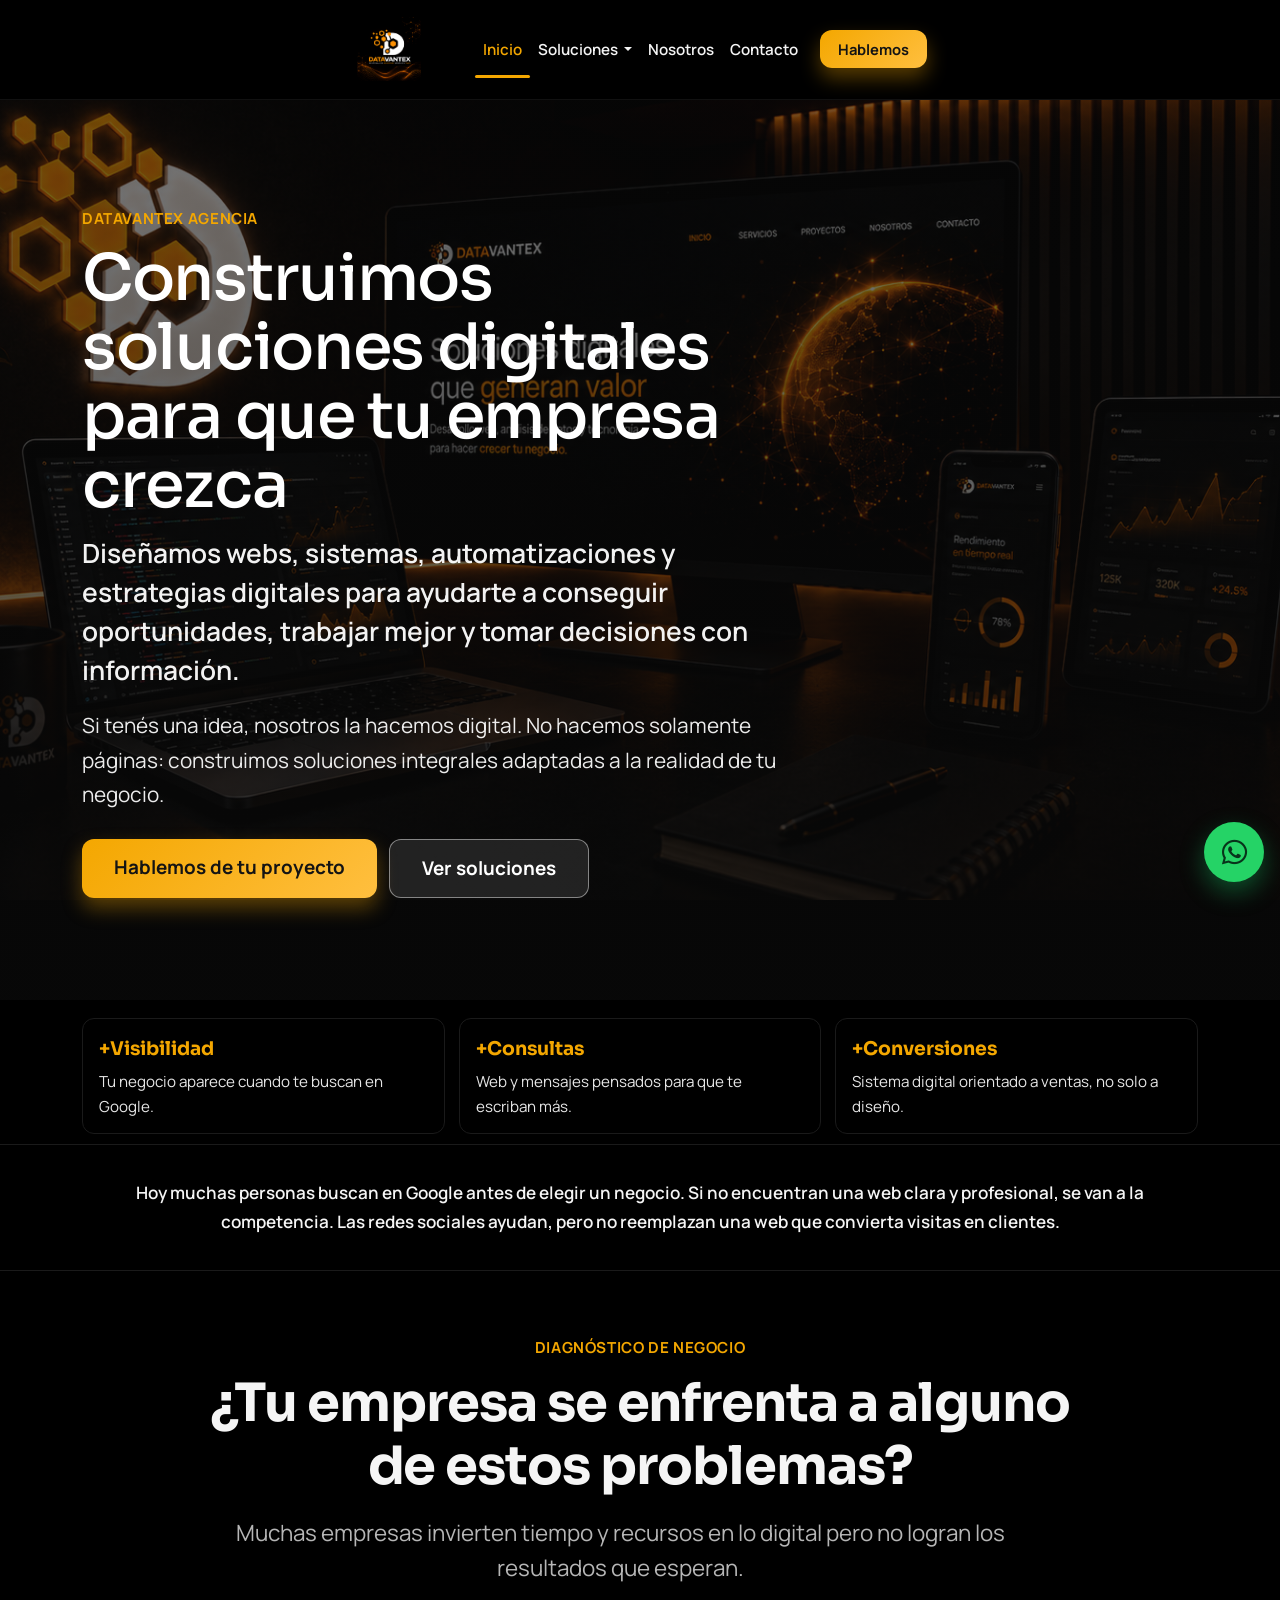
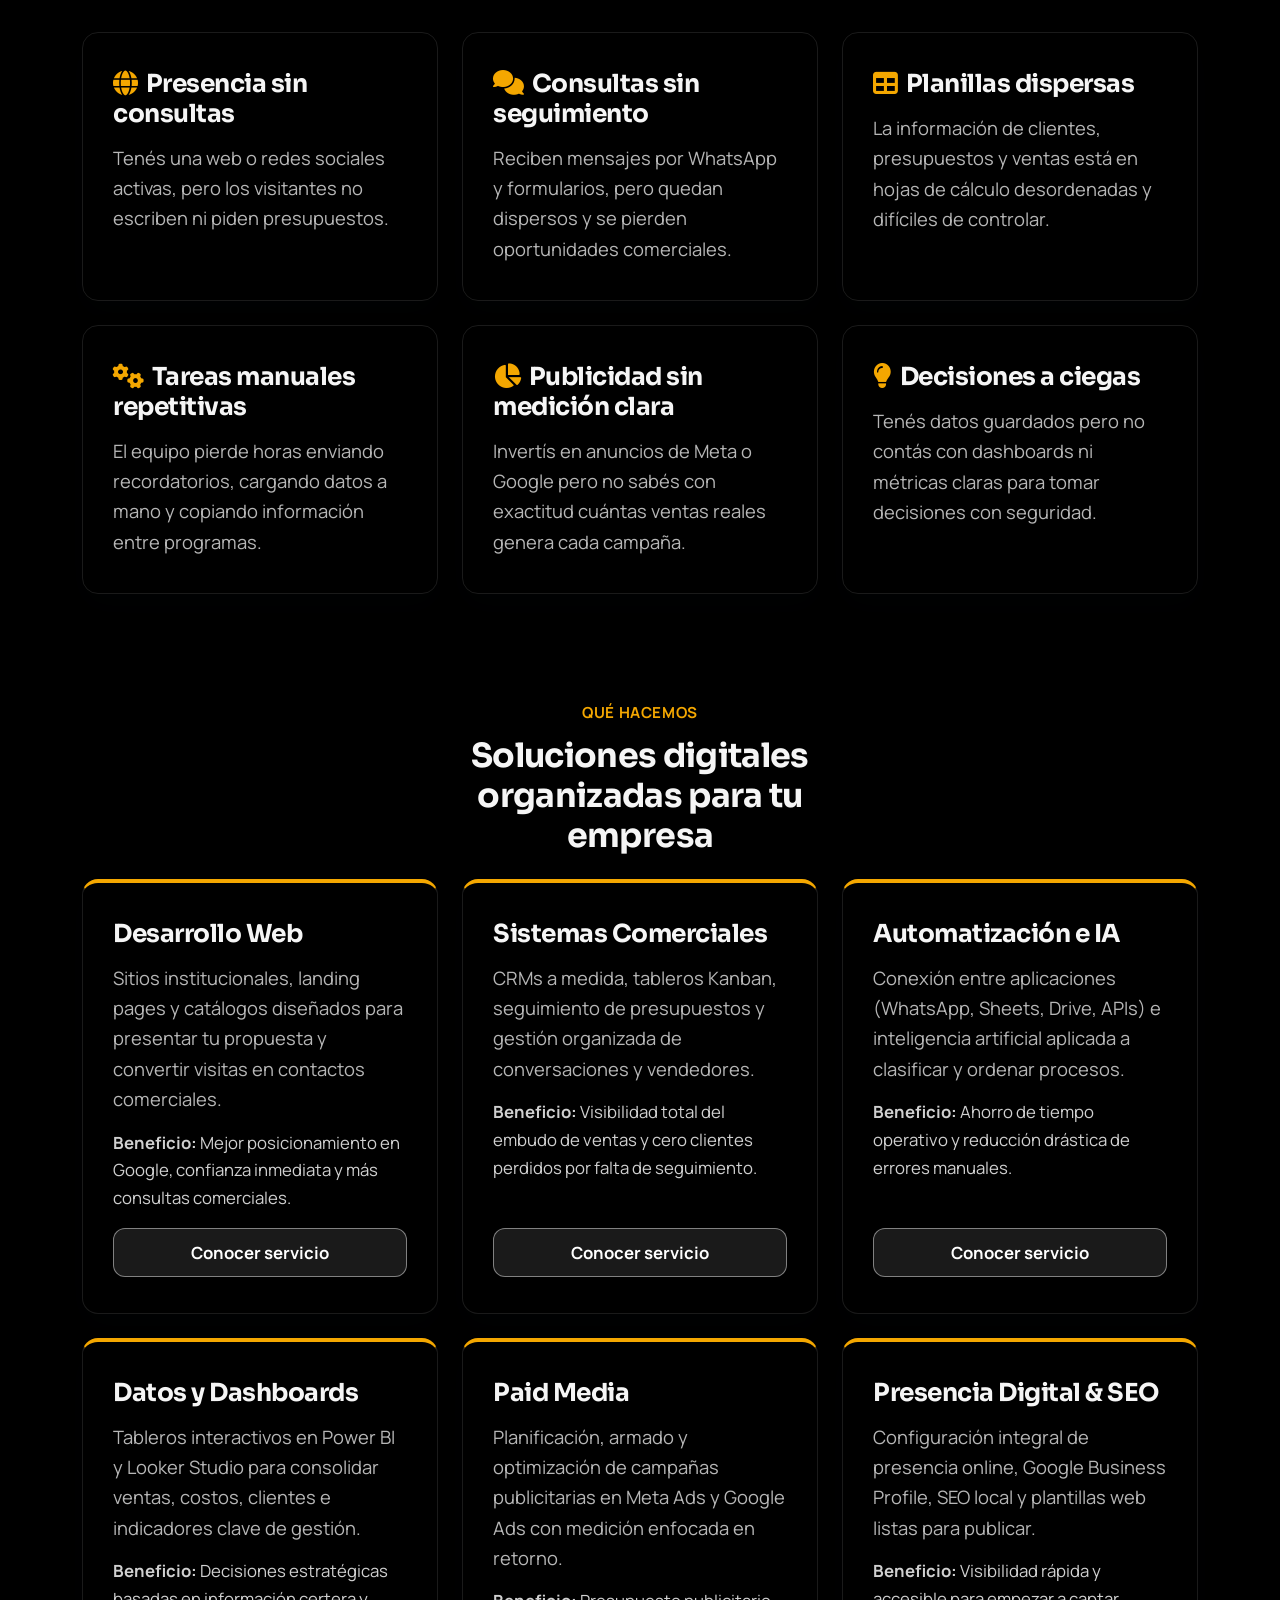
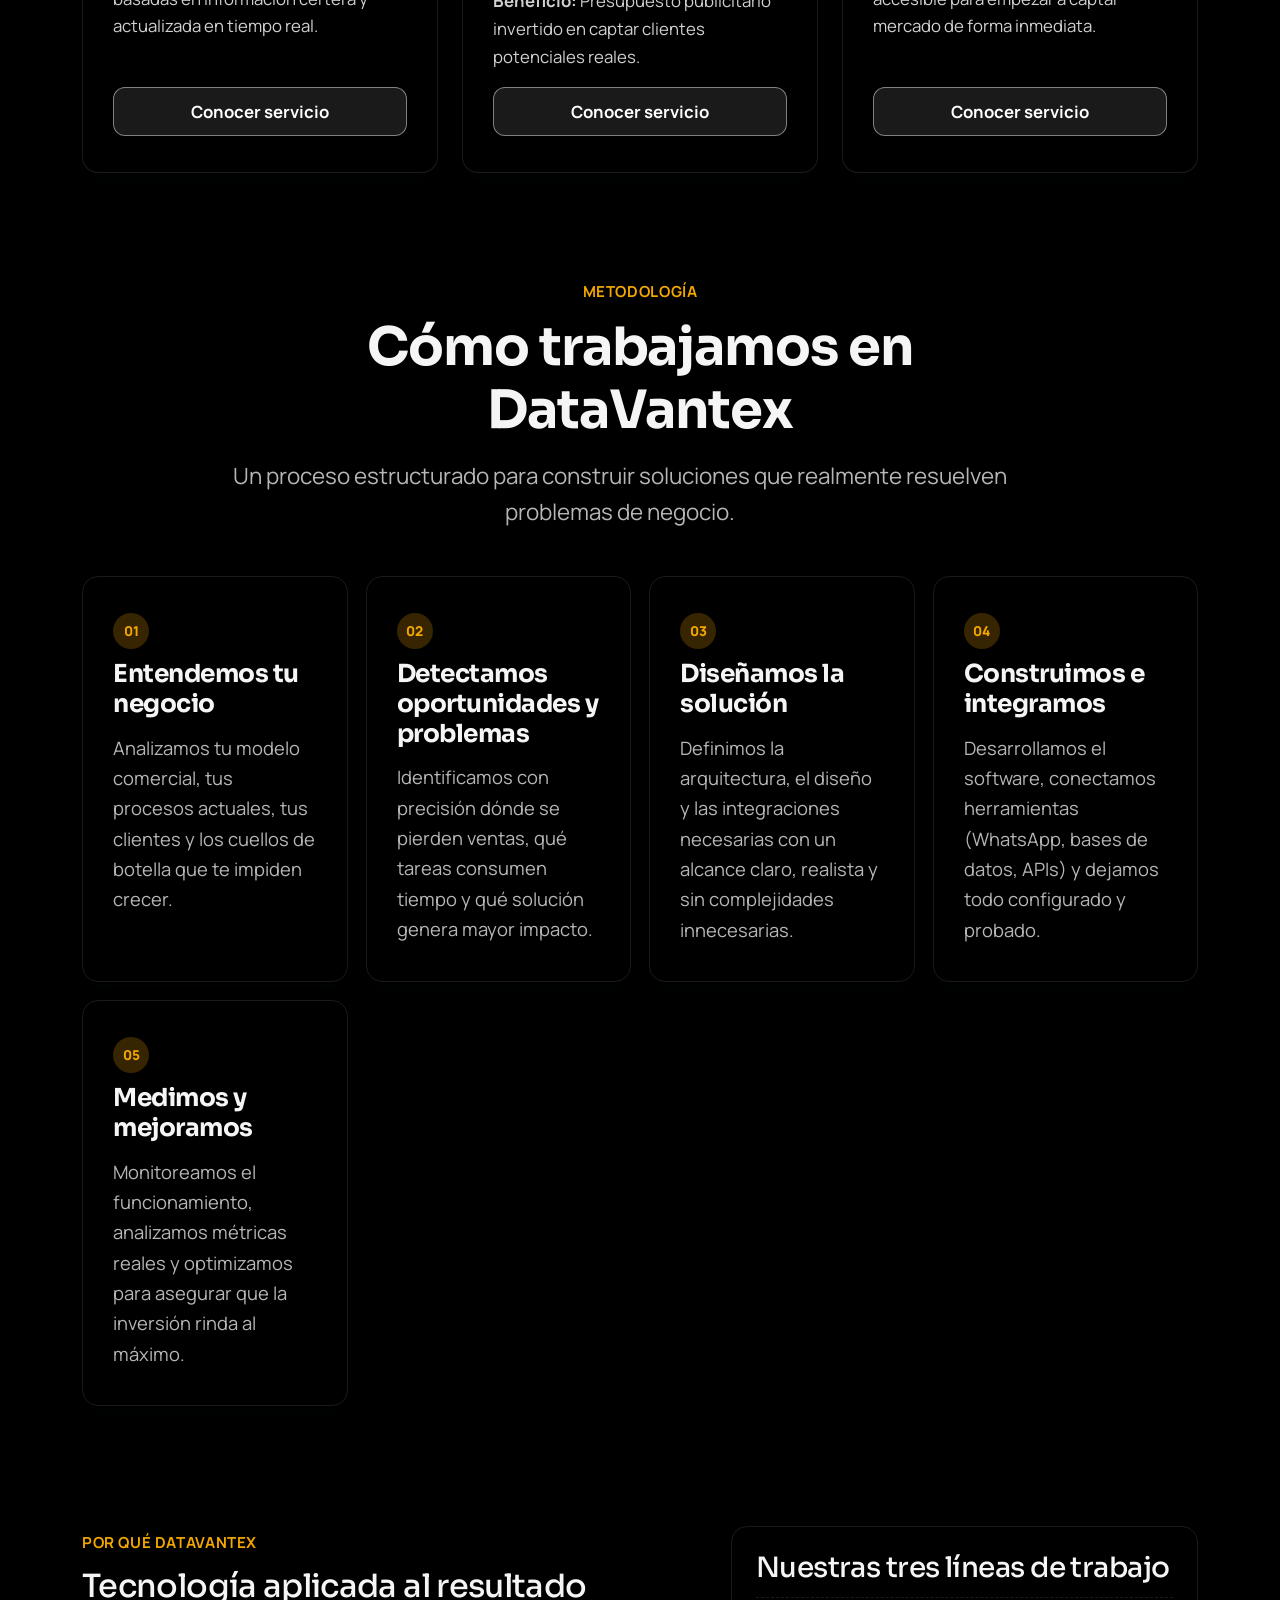
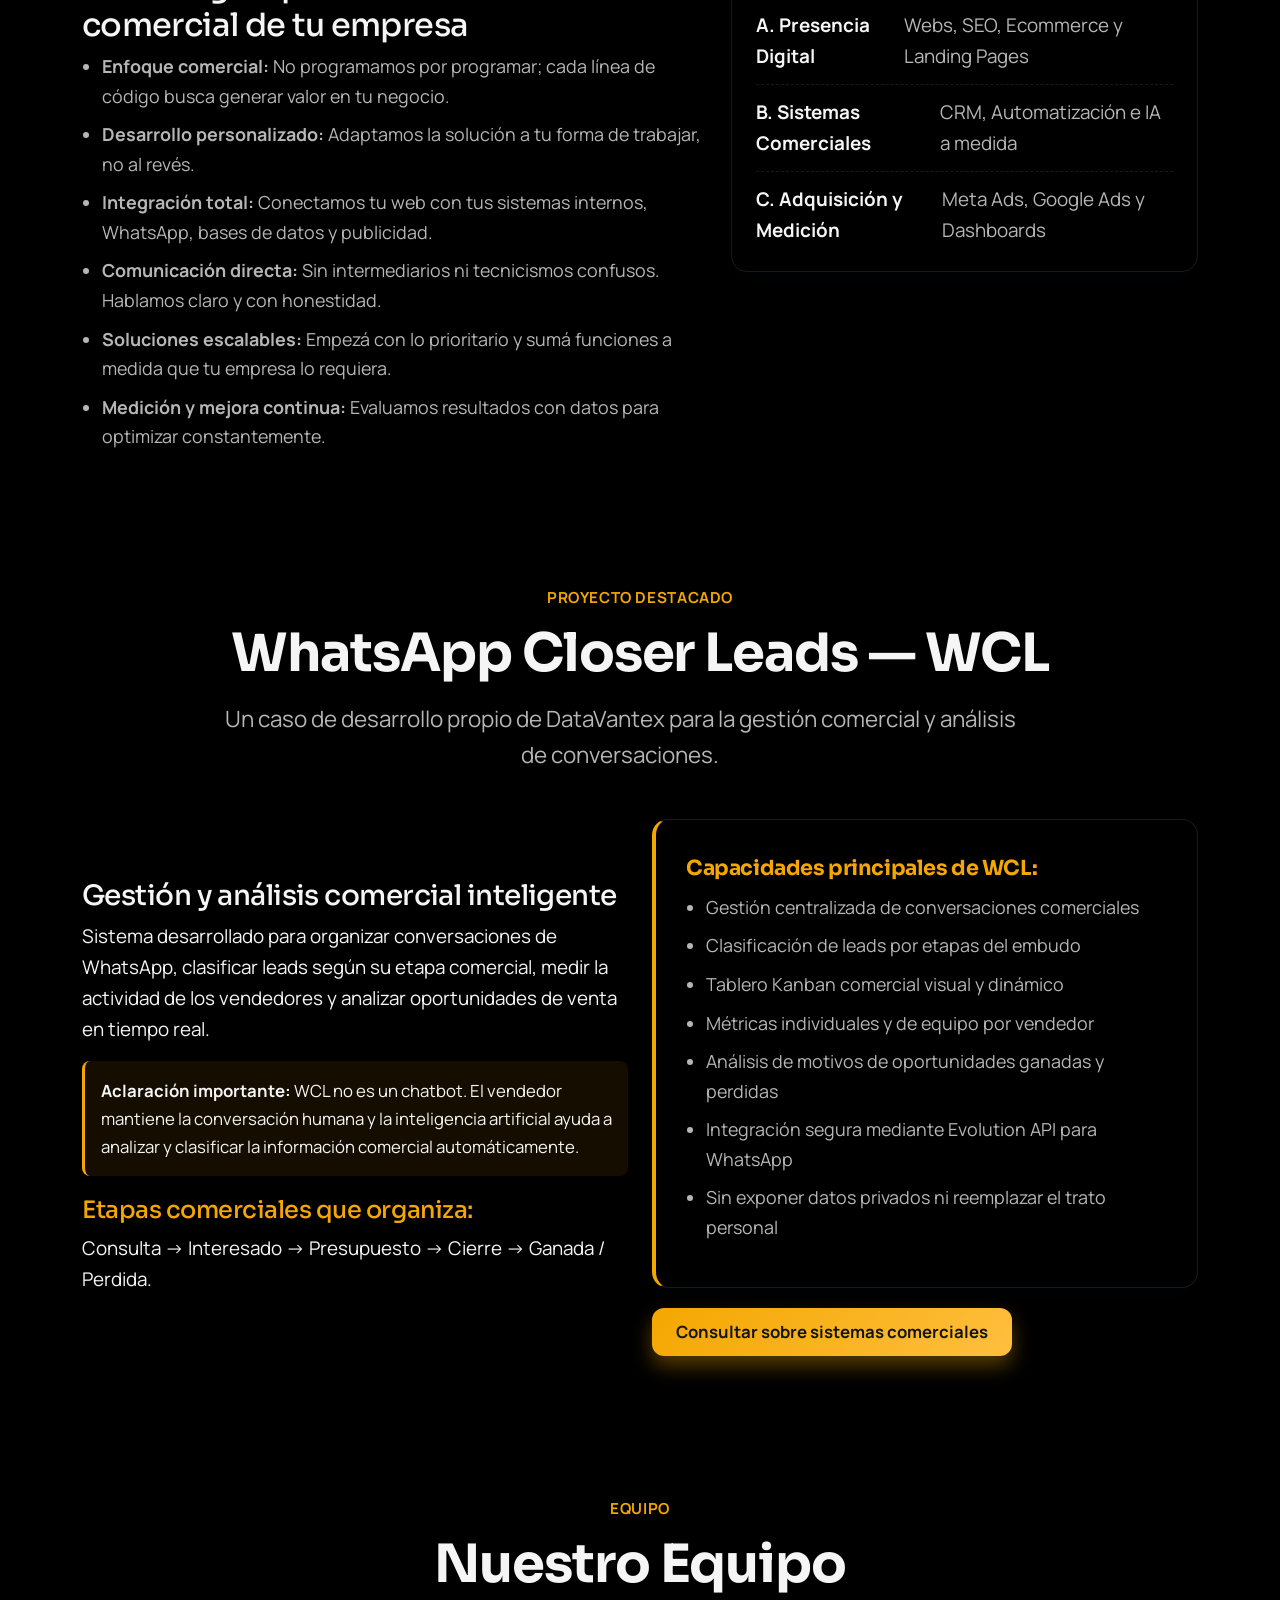
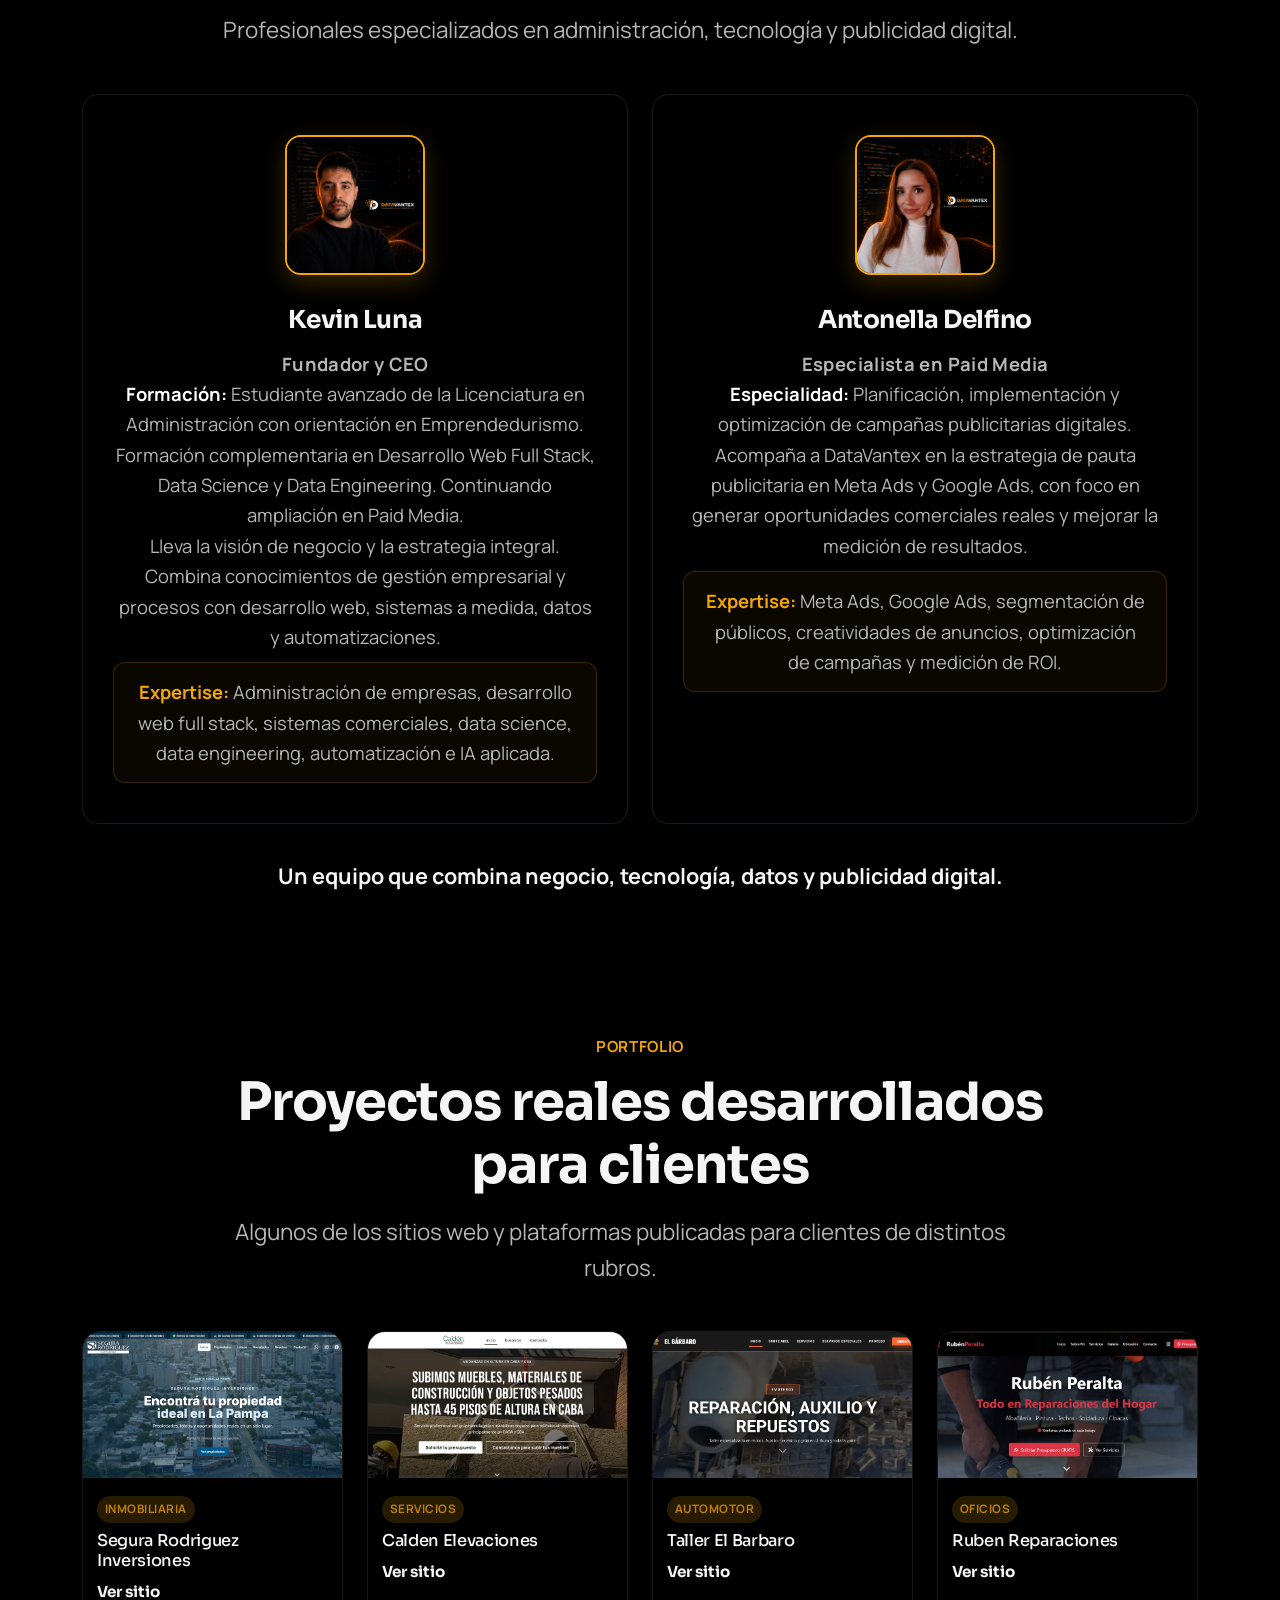
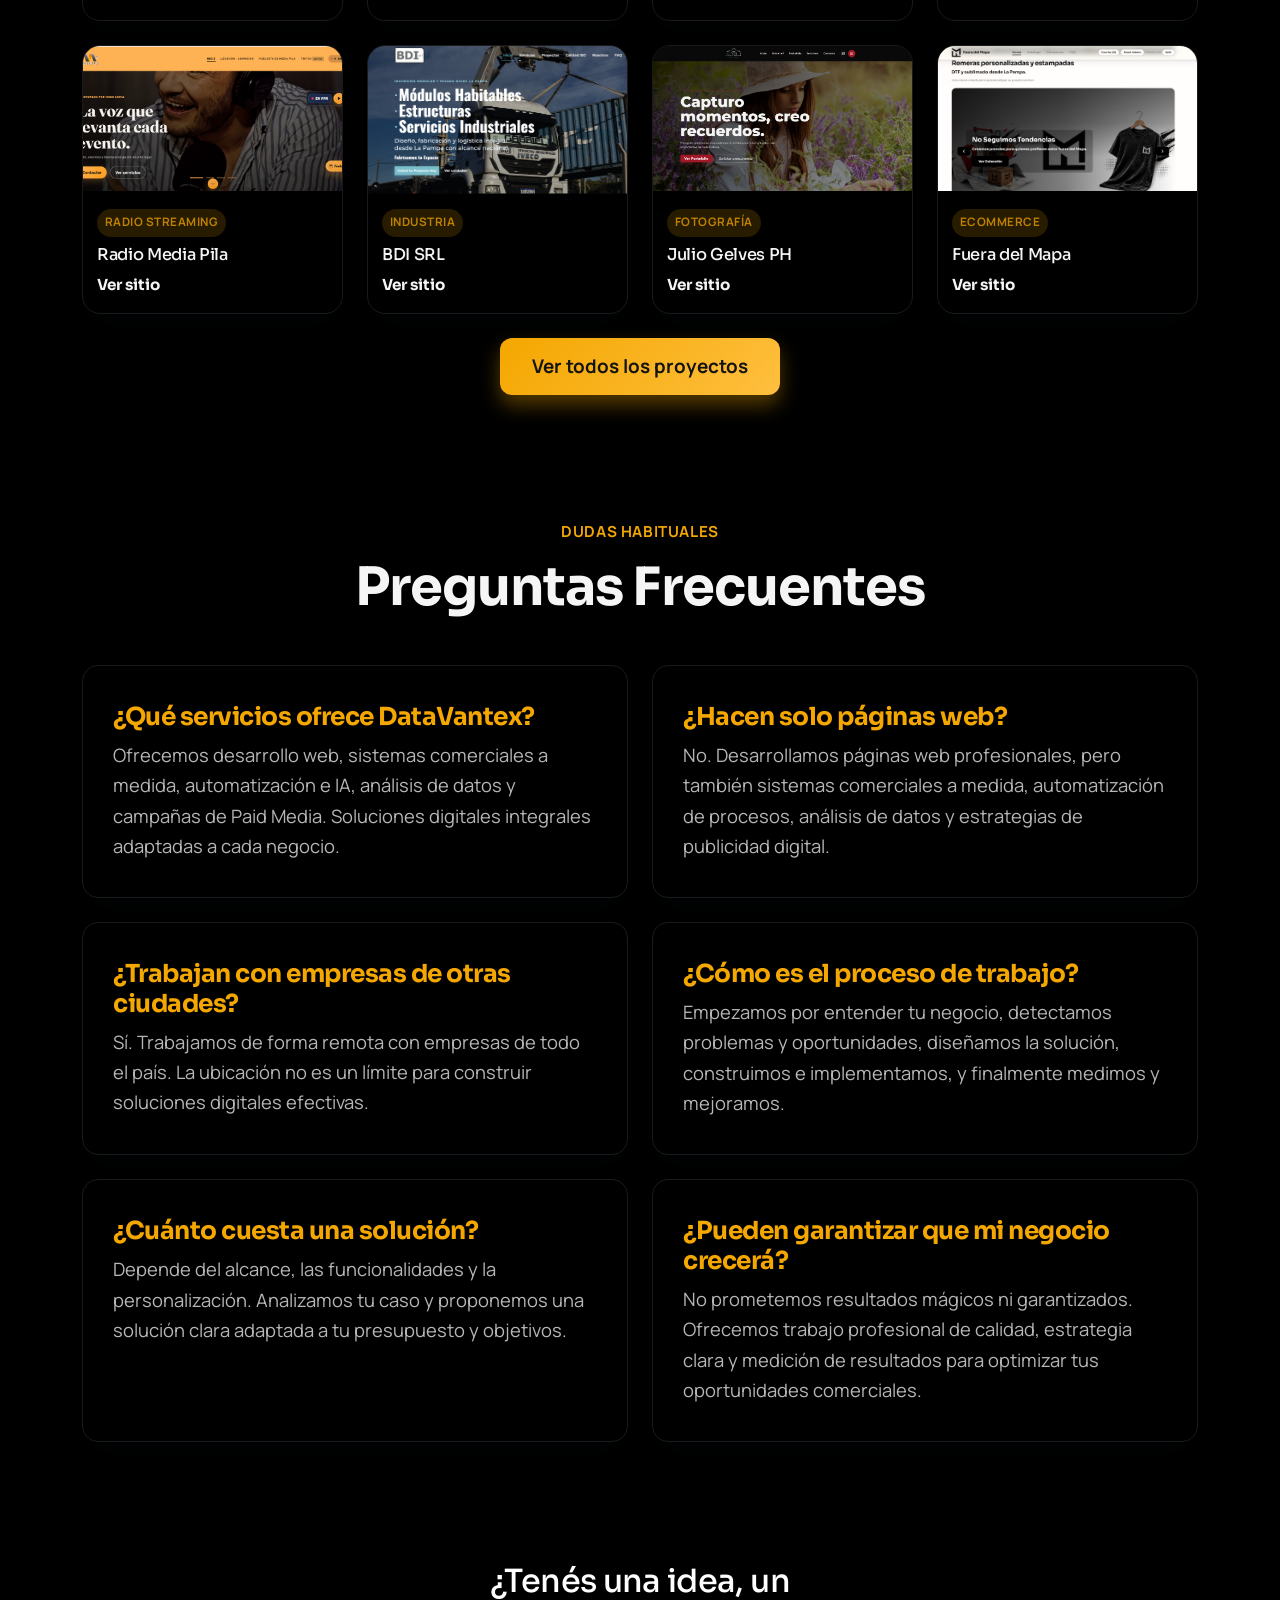
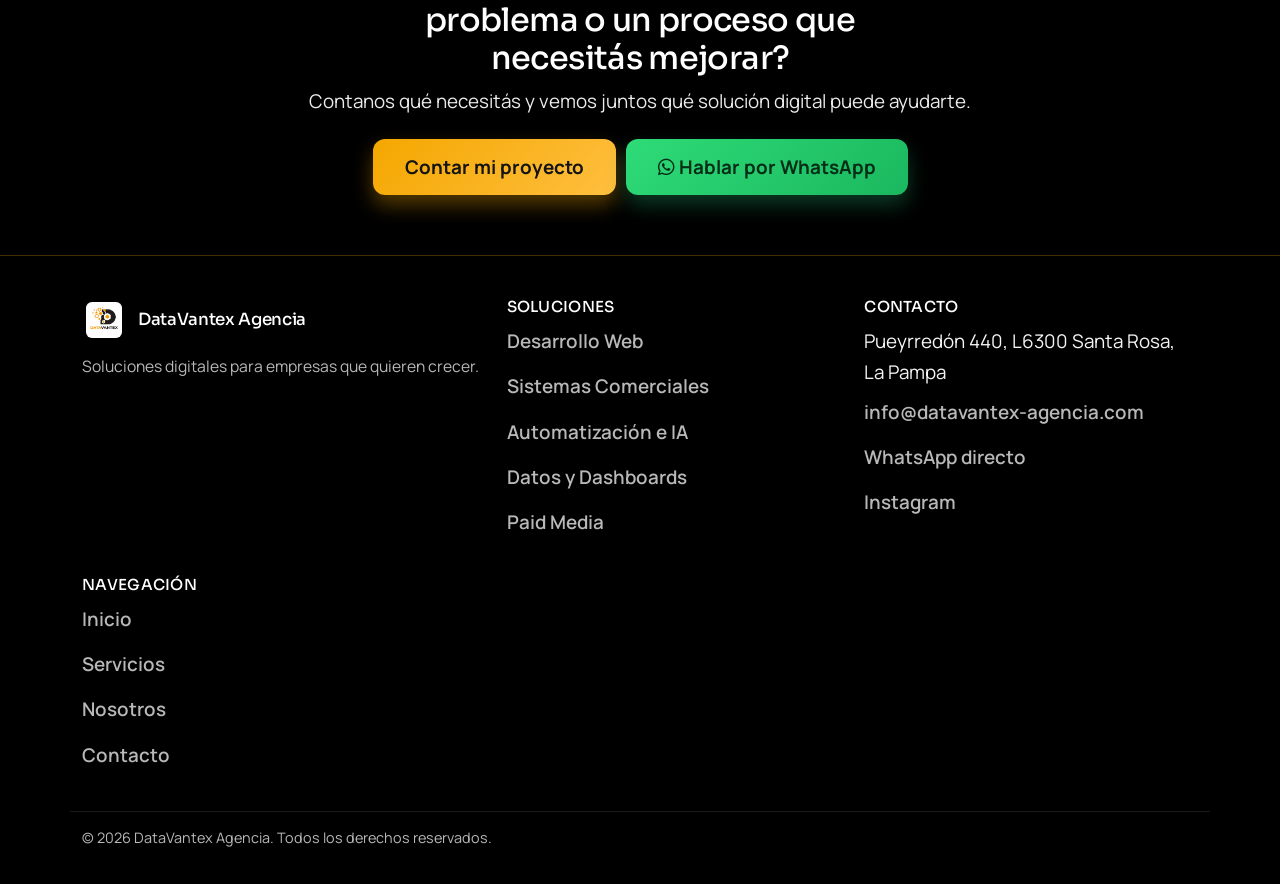
==== index.html @ 19289fab "Verificar sitio en Bing Webmaster Tools Co-authored-by: Copilot <223556219+Copilot@users.noreply.git" ====
<!DOCTYPE html>
<html lang="es">

<head>
    <meta charset="UTF-8">
    <meta name="viewport" content="width=device-width, initial-scale=1.0">
    <!-- Google Tag Manager -->
    <script>(function(w,d,s,l,i){w[l]=w[l]||[];w[l].push({'gtm.start':
    new Date().getTime(),event:'gtm.js'});var f=d.getElementsByTagName(s)[0],
    j=d.createElement(s),dl=l!='dataLayer'?'&l='+l:'';j.async=true;j.src=
    'https://www.googletagmanager.com/gtm.js?id='+i+dl;f.parentNode.insertBefore(j,f);
    })(window,document,'script','dataLayer','GTM-W7DNXJWQ');</script>
    <!-- End Google Tag Manager -->
    <!-- Google tag (gtag.js) -->
    <script async src="https://www.googletagmanager.com/gtag/js?id=AW-18043416114"></script>
    <script>
      window.dataLayer = window.dataLayer || [];
      function gtag(){dataLayer.push(arguments);}
      gtag('js', new Date());

      gtag('config', 'AW-18043416114');
    </script>
    <title>Soluciones Digitales para Empresas | DataVantex Agencia</title>
    <meta name="description"
        content="Desarrollo web, sistemas comerciales, automatización, datos y publicidad digital para empresas que quieren crecer. Conocé DataVantex Agencia.">
    <meta name="keywords"
        content="desarrollo web empresas, sistemas comerciales a medida, automatizacion procesos, dashboards power bi, meta ads, google ads argentina, crm ventas whatsapp">
    <meta name="author" content="Kevin Luna - DataVantex">
    <meta name="robots" content="index, follow, max-snippet:-1, max-image-preview:large, max-video-preview:-1">
    <meta name="msvalidate.01" content="179B993326E39B7C4DA5BBA26F8E84D3">
    <meta name="theme-color" content="#F4A700">
    <link rel="canonical" href="https://www.datavantex-agencia.com/">
    <link rel="author" href="https://www.linkedin.com/in/kevin-luna-63bab512b/">
    <link rel="alternate" hreflang="es-AR" href="https://www.datavantex-agencia.com/">
    <link rel="alternate" hreflang="x-default" href="https://www.datavantex-agencia.com/">
    <link rel="icon" type="image/png" href="/public/Logo%20Datavantex.png">
    <link rel="shortcut icon" href="/public/Logo%20Datavantex.png">
    <link rel="apple-touch-icon" href="/public/Logo%20Datavantex.png">

    <meta property="og:title" content="Soluciones Digitales para Empresas que Quieren Crecer | DataVantex">
    <meta property="og:description"
        content="Desarrollo web, sistemas comerciales, automatización, datos y Paid Media. Soluciones digitales integrales para empresas.">
    <meta property="og:site_name" content="DataVantex Agencia">
    <meta property="og:locale" content="es_AR">
    <meta property="og:type" content="website">
    <meta property="og:url" content="https://www.datavantex-agencia.com/">
    <meta property="og:image" content="https://www.datavantex-agencia.com/public/og-datavantex.jpg">
    <meta property="og:image:width" content="1200">
    <meta property="og:image:height" content="630">
    <meta property="og:image:alt" content="DataVantex, soluciones digitales para empresas">

    <meta name="twitter:card" content="summary_large_image">
    <meta name="twitter:title" content="Soluciones Digitales para Empresas | DataVantex">
    <meta name="twitter:description"
        content="Desarrollo web, sistemas, automatización, datos y publicidad digital. Construimos soluciones que generan resultados.">
    <meta name="twitter:image" content="https://www.datavantex-agencia.com/public/og-datavantex.jpg">
    <meta name="twitter:image:alt" content="DataVantex, soluciones digitales para empresas">

    <!-- Google tag (gtag.js) -->
    <script async src="https://www.googletagmanager.com/gtag/js?id=G-1WHW07KBLZ"></script>
    <script>
        window.dataLayer = window.dataLayer || [];
        function gtag(){dataLayer.push(arguments);}
        gtag('js', new Date());

        gtag('config', 'G-1WHW07KBLZ');
    </script>

    <script type="application/ld+json">
{
  "@context": "https://schema.org",
  "@graph": [
    {
      "@type": "ProfessionalService",
      "@id": "https://www.datavantex-agencia.com/#organization",
      "name": "DataVantex Agencia",
      "url": "https://www.datavantex-agencia.com",
      "logo": {
        "@type": "ImageObject",
        "url": "https://www.datavantex-agencia.com/public/Logo%20Datavantex.png"
      },
      "description": "Soluciones digitales para empresas: desarrollo web, sistemas comerciales, automatización e IA, análisis de datos y Paid Media.",
      "founder": {
        "@id": "https://www.datavantex-agencia.com/about.html#kevin-luna"
      },
      "areaServed": {
        "@type": "Country",
        "name": "Argentina"
      },
      "address": {
        "@type": "PostalAddress",
        "streetAddress": "Pueyrredón 440",
        "postalCode": "L6300",
        "addressLocality": "Santa Rosa",
        "addressRegion": "La Pampa",
        "addressCountry": "AR"
      },
      "contactPoint": {
        "@type": "ContactPoint",
        "contactType": "sales",
        "telephone": "+54-2954-217949",
        "email": "info@datavantex-agencia.com",
        "availableLanguage": [
          "es"
        ]
      },
      "foundingDate": "2025-02-15",
      "sameAs": [
        "https://www.linkedin.com/in/kevin-luna-63bab512b/",
        "https://www.instagram.com/datavantex/",
        "https://www.google.com/maps/place/Datavantex+-+Desarrollo+y+Dise%C3%B1o+Web+-+An%C3%A1lisis+de+Datos/@-36.6167744,-64.2781694,17z/data=!4m14!1m7!3m6!1s0x95c2cd005f2c0131:0xc6211edc15aa7e7!2sDatavantex+-+Desarrollo+y+Dise%C3%B1o+Web+-+An%C3%A1lisis+de+Datos!8m2!3d-36.6167744!4d-64.2755945!16s%2Fg%2F11z2wvp0zd!3m5!1s0x95c2cd005f2c0131:0xc6211edc15aa7e7!8m2!3d-36.6167744!4d-64.2755945!16s%2Fg%2F11z2wvp0zd?entry=ttu&g_ep=EgoyMDI2MTAxMS4wIKXMDSoASAFQAw%3D%3D"
      ],
      "geo": {
        "@type": "GeoCoordinates",
        "latitude": -36.6167744,
        "longitude": -64.2755945
      },
      "hasMap": "https://www.google.com/maps/place/Datavantex+-+Desarrollo+y+Dise%C3%B1o+Web+-+An%C3%A1lisis+de+Datos/@-36.6167744,-64.2781694,17z/data=!4m14!1m7!3m6!1s0x95c2cd005f2c0131:0xc6211edc15aa7e7!2sDatavantex+-+Desarrollo+y+Dise%C3%B1o+Web+-+An%C3%A1lisis+de+Datos!8m2!3d-36.6167744!4d-64.2755945!16s%2Fg%2F11z2wvp0zd!3m5!1s0x95c2cd005f2c0131:0xc6211edc15aa7e7!8m2!3d-36.6167744!4d-64.2755945!16s%2Fg%2F11z2wvp0zd?entry=ttu&g_ep=EgoyMDI2MTAxMS4wIKXMDSoASAFQAw%3D%3D"
    },
    {
      "@type": "Person",
      "@id": "https://www.datavantex-agencia.com/about.html#kevin-luna",
      "name": "Kevin Luna",
      "jobTitle": "Fundador y CEO",
      "image": "https://www.datavantex-agencia.com/public/Foto_perfil.png",
      "worksFor": {
        "@id": "https://www.datavantex-agencia.com/#organization"
      },
      "knowsAbout": [
        "Administración de Empresas",
        "Desarrollo Web Full Stack",
        "Sistemas a Medida",
        "Data Science",
        "Data Engineering",
        "Automatizaci?n",
        "Inteligencia Artificial"
      ],
      "url": "https://www.linkedin.com/in/kevin-luna-63bab512b/",
      "sameAs": [
        "https://www.linkedin.com/in/kevin-luna-63bab512b/"
      ]
    },
    {
      "@type": "WebSite",
      "@id": "https://www.datavantex-agencia.com/#website",
      "url": "https://www.datavantex-agencia.com/",
      "name": "DataVantex Agencia",
      "inLanguage": "es-AR",
      "publisher": {
        "@id": "https://www.datavantex-agencia.com/#organization"
      }
    },
    {
      "@type": "FAQPage",
      "@id": "https://www.datavantex-agencia.com/#faq",
      "mainEntity": [
        {
          "@type": "Question",
          "name": "¿Qué servicios ofrece DataVantex?",
          "acceptedAnswer": {
            "@type": "Answer",
            "text": "Ofrecemos desarrollo web, sistemas comerciales a medida, automatización e IA, análisis de datos y campañas de Paid Media. Soluciones digitales integrales adaptadas a cada negocio."
          }
        },
        {
          "@type": "Question",
          "name": "¿Hacen solo páginas web?",
          "acceptedAnswer": {
            "@type": "Answer",
            "text": "No. Desarrollamos páginas web profesionales, pero también sistemas comerciales a medida, automatización de procesos, análisis de datos y estrategias de publicidad digital."
          }
        },
        {
          "@type": "Question",
          "name": "¿Trabajan con empresas de otras ciudades?",
          "acceptedAnswer": {
            "@type": "Answer",
            "text": "Sí. Trabajamos de forma remota con empresas de todo el país. La ubicación no es un límite para construir soluciones digitales efectivas."
          }
        },
        {
          "@type": "Question",
          "name": "¿Cómo es el proceso de trabajo?",
          "acceptedAnswer": {
            "@type": "Answer",
            "text": "Empezamos por entender tu negocio, detectamos problemas y oportunidades, diseñamos la solución, construimos e implementamos, y finalmente medimos y mejoramos."
          }
        },
        {
          "@type": "Question",
          "name": "¿Cuánto cuesta una solución?",
          "acceptedAnswer": {
            "@type": "Answer",
            "text": "Depende del alcance, las funcionalidades y la personalización. Analizamos tu caso y proponemos una solución clara adaptada a tu presupuesto y objetivos."
          }
        },
        {
          "@type": "Question",
          "name": "¿Pueden garantizar que mi negocio crecerá?",
          "acceptedAnswer": {
            "@type": "Answer",
            "text": "No prometemos resultados mágicos ni garantizados. Ofrecemos trabajo profesional de calidad, estrategia clara y medición de resultados para optimizar tus oportunidades comerciales."
          }
        }
      ]
    },
    {
      "@type": "BreadcrumbList",
      "@id": "https://www.datavantex-agencia.com/#breadcrumb",
      "itemListElement": [
        {
          "@type": "ListItem",
          "position": 1,
          "name": "Inicio",
          "item": "https://www.datavantex-agencia.com/"
        }
      ]
    }
  ]
}
    </script>

    <link href="https://cdn.jsdelivr.net/npm/bootstrap@5.3.0/dist/css/bootstrap.min.css" rel="stylesheet">
    <link rel="stylesheet" href="https://cdnjs.cloudflare.com/ajax/libs/font-awesome/6.4.0/css/all.min.css">
    <link rel="preconnect" href="https://fonts.googleapis.com">
    <link rel="preconnect" href="https://fonts.gstatic.com" crossorigin>
    <link href="https://fonts.googleapis.com/css2?family=Manrope:wght@400;500;700;800&family=Sora:wght@600;700&display=swap"
        rel="stylesheet">
    <link rel="stylesheet" href="style.css">
</head>

<body>
    <!-- Google Tag Manager (noscript) -->
    <noscript><iframe src="https://www.googletagmanager.com/ns.html?id=GTM-W7DNXJWQ"
    height="0" width="0" style="display:none;visibility:hidden"></iframe></noscript>
    <!-- End Google Tag Manager (noscript) -->

    <a href="https://wa.me/+542954217949" class="whatsapp-float" target="_blank" rel="noopener noreferrer"
        aria-label="Hablar por WhatsApp">
        <i class="fab fa-whatsapp"></i>
        <span class="whatsapp-tooltip">Escribinos</span>
    </a>

    <nav class="navbar navbar-expand-lg fixed-top" id="mainNavbar">
        <div class="container">
            <a class="navbar-brand" href="index.html">
                <img src="public/logo-alternativo.png" alt="DataVantex Logo" class="navbar-logo">
            </a>
            <button class="navbar-toggler" type="button" data-bs-toggle="collapse" data-bs-target="#navbarNav" aria-label="Abrir navegación">
                <span class="navbar-toggler-icon"></span>
            </button>
            <div class="collapse navbar-collapse" id="navbarNav">
                <ul class="navbar-nav ms-auto align-items-lg-center">
                    <li class="nav-item"><a class="nav-link active" href="index.html">Inicio</a></li>
                    <li class="nav-item dropdown">
                        <a class="nav-link dropdown-toggle" href="landing.html" id="solucionesDropdown" role="button" data-bs-toggle="dropdown" aria-expanded="false">
                            Soluciones
                        </a>
                        <ul class="dropdown-menu" aria-labelledby="solucionesDropdown">
                            <li><a class="dropdown-item" href="landing.html">Todas las Soluciones</a></li>
                            <li><hr class="dropdown-divider" style="border-color: #222;"></li>
                            <li><a class="dropdown-item" href="desarrollo-web.html">Desarrollo Web</a></li>
                            <li><a class="dropdown-item" href="sistemas-comerciales.html">Sistemas Comerciales</a></li>
                            <li><a class="dropdown-item" href="automatizacion-ia.html">Automatización e IA</a></li>
                            <li><a class="dropdown-item" href="datos-dashboards.html">Datos y Dashboards</a></li>
                            <li><a class="dropdown-item" href="paid-media.html">Paid Media</a></li>
                        </ul>
                    </li>
                    <li class="nav-item"><a class="nav-link" href="about.html">Nosotros</a></li>
                    <li class="nav-item"><a class="nav-link" href="contact.html">Contacto</a></li>
                    <li class="nav-item"><a class="btn btn-brand nav-btn-hablemos" href="contact.html">Hablemos</a></li>
                </ul>
            </div>
        </div>
    </nav>

    <header class="hero hero-home parallax-bg" id="inicio">
        <div class="hero-overlay"></div>
        <div class="container position-relative h-100">
            <div class="row min-vh-100 align-items-center">
                <div class="col-lg-8 reveal">
                    <span class="eyebrow">DataVantex Agencia</span>
                    <h1>Construimos soluciones digitales para que tu empresa crezca</h1>
                    <p class="hero-subtitle">Diseñamos webs, sistemas, automatizaciones y estrategias digitales para ayudarte a conseguir oportunidades, trabajar mejor y tomar decisiones con información.</p>
                    <p class="hero-copy">Si tenés una idea, nosotros la hacemos digital. No hacemos solamente páginas: construimos soluciones integrales adaptadas a la realidad de tu negocio.</p>
                    <div class="hero-actions">
                        <a href="contact.html" class="btn btn-brand btn-lg">Hablemos de tu proyecto</a>
                        <a href="#servicios" class="btn btn-ghost btn-lg">Ver soluciones</a>
                    </div>
                </div>
            </div>
        </div>
    </header>

    <section class="trust-strip">
        <div class="container trust-grid reveal">
            <article>
                <strong>+Visibilidad</strong>
                <p>Tu negocio aparece cuando te buscan en Google.</p>
            </article>
            <article>
                <strong>+Consultas</strong>
                <p>Web y mensajes pensados para que te escriban más.</p>
            </article>
            <article>
                <strong>+Conversiones</strong>
                <p>Sistema digital orientado a ventas, no solo a diseño.</p>
            </article>
        </div>
    </section>

    <section class="message-strip reveal">
        <div class="container">
            <p>Hoy muchas personas buscan en Google antes de elegir un negocio. Si no encuentran una web clara y
                profesional, se van a la competencia. Las redes sociales ayudan, pero no reemplazan una web que
                convierta visitas en clientes.</p>
        </div>
    </section>

    <section class="section" id="problemas">
        <div class="container">
            <div class="section-head reveal">
                <span class="eyebrow">Diagnóstico de negocio</span>
                <h2>¿Tu empresa se enfrenta a alguno de estos problemas?</h2>
                <p>Muchas empresas invierten tiempo y recursos en lo digital pero no logran los resultados que esperan.</p>
            </div>
            <div class="row g-4">
                <div class="col-md-6 col-lg-4 reveal">
                    <article class="card-clean">
                        <h3><i class="fas fa-globe" style="color: var(--brand); margin-right: 8px;"></i>Presencia sin consultas</h3>
                        <p>Tenés una web o redes sociales activas, pero los visitantes no escriben ni piden presupuestos.</p>
                    </article>
                </div>
                <div class="col-md-6 col-lg-4 reveal">
                    <article class="card-clean">
                        <h3><i class="fas fa-comments" style="color: var(--brand); margin-right: 8px;"></i>Consultas sin seguimiento</h3>
                        <p>Reciben mensajes por WhatsApp y formularios, pero quedan dispersos y se pierden oportunidades comerciales.</p>
                    </article>
                </div>
                <div class="col-md-6 col-lg-4 reveal">
                    <article class="card-clean">
                        <h3><i class="fas fa-table" style="color: var(--brand); margin-right: 8px;"></i>Planillas dispersas</h3>
                        <p>La información de clientes, presupuestos y ventas está en hojas de cálculo desordenadas y difíciles de controlar.</p>
                    </article>
                </div>
                <div class="col-md-6 col-lg-4 reveal">
                    <article class="card-clean">
                        <h3><i class="fas fa-cogs" style="color: var(--brand); margin-right: 8px;"></i>Tareas manuales repetitivas</h3>
                        <p>El equipo pierde horas enviando recordatorios, cargando datos a mano y copiando información entre programas.</p>
                    </article>
                </div>
                <div class="col-md-6 col-lg-4 reveal">
                    <article class="card-clean">
                        <h3><i class="fas fa-chart-pie" style="color: var(--brand); margin-right: 8px;"></i>Publicidad sin medición clara</h3>
                        <p>Invertís en anuncios de Meta o Google pero no sabés con exactitud cuántas ventas reales genera cada campaña.</p>
                    </article>
                </div>
                <div class="col-md-6 col-lg-4 reveal">
                    <article class="card-clean">
                        <h3><i class="fas fa-lightbulb" style="color: var(--brand); margin-right: 8px;"></i>Decisiones a ciegas</h3>
                        <p>Tenés datos guardados pero no contás con dashboards ni métricas claras para tomar decisiones con seguridad.</p>
                    </article>
                </div>
            </div>
        </div>
    </section>

    <section class="section section-soft" id="servicios">
        <div class="container">
            <div class="section-head reveal">
                <span class="eyebrow">Qué hacemos</span>
                <h2>Soluciones digitales organizadas para tu empresa</h2>
                <p>Construimos herramientas tecnológicas orientadas a conseguir oportunidades, ahorrar tiempo y mejorar la rentabilidad.</p>
            </div>
            <div class="row g-4">
                <div class="col-md-6 col-lg-4 reveal">
                    <div class="card-clean d-flex flex-column justify-content-between" style="border-top: 4px solid var(--brand);">
                        <div>
                            <h3>Desarrollo Web</h3>
                            <p style="margin-bottom: 14px;">Sitios institucionales, landing pages y catálogos diseñados para presentar tu propuesta y convertir visitas en contactos comerciales.</p>
                            <p style="font-size: 1.05rem; color: #d0d0d0;"><strong>Beneficio:</strong> Mejor posicionamiento en Google, confianza inmediata y más consultas comerciales.</p>
                        </div>
                        <a href="desarrollo-web.html" class="btn btn-ghost mt-3">Conocer servicio</a>
                    </div>
                </div>
                <div class="col-md-6 col-lg-4 reveal">
                    <div class="card-clean d-flex flex-column justify-content-between" style="border-top: 4px solid var(--brand);">
                        <div>
                            <h3>Sistemas Comerciales</h3>
                            <p style="margin-bottom: 14px;">CRMs a medida, tableros Kanban, seguimiento de presupuestos y gestión organizada de conversaciones y vendedores.</p>
                            <p style="font-size: 1.05rem; color: #d0d0d0;"><strong>Beneficio:</strong> Visibilidad total del embudo de ventas y cero clientes perdidos por falta de seguimiento.</p>
                        </div>
                        <a href="sistemas-comerciales.html" class="btn btn-ghost mt-3">Conocer servicio</a>
                    </div>
                </div>
                <div class="col-md-6 col-lg-4 reveal">
                    <div class="card-clean d-flex flex-column justify-content-between" style="border-top: 4px solid var(--brand);">
                        <div>
                            <h3>Automatización e IA</h3>
                            <p style="margin-bottom: 14px;">Conexión entre aplicaciones (WhatsApp, Sheets, Drive, APIs) e inteligencia artificial aplicada a clasificar y ordenar procesos.</p>
                            <p style="font-size: 1.05rem; color: #d0d0d0;"><strong>Beneficio:</strong> Ahorro de tiempo operativo y reducción drástica de errores manuales.</p>
                        </div>
                        <a href="automatizacion-ia.html" class="btn btn-ghost mt-3">Conocer servicio</a>
                    </div>
                </div>
                <div class="col-md-6 col-lg-4 reveal">
                    <div class="card-clean d-flex flex-column justify-content-between" style="border-top: 4px solid var(--brand);">
                        <div>
                            <h3>Datos y Dashboards</h3>
                            <p style="margin-bottom: 14px;">Tableros interactivos en Power BI y Looker Studio para consolidar ventas, costos, clientes e indicadores clave de gestión.</p>
                            <p style="font-size: 1.05rem; color: #d0d0d0;"><strong>Beneficio:</strong> Decisiones estratégicas basadas en información certera y actualizada en tiempo real.</p>
                        </div>
                        <a href="datos-dashboards.html" class="btn btn-ghost mt-3">Conocer servicio</a>
                    </div>
                </div>
                <div class="col-md-6 col-lg-4 reveal">
                    <div class="card-clean d-flex flex-column justify-content-between" style="border-top: 4px solid var(--brand);">
                        <div>
                            <h3>Paid Media</h3>
                            <p style="margin-bottom: 14px;">Planificación, armado y optimización de campañas publicitarias en Meta Ads y Google Ads con medición enfocada en retorno.</p>
                            <p style="font-size: 1.05rem; color: #d0d0d0;"><strong>Beneficio:</strong> Presupuesto publicitario invertido en captar clientes potenciales reales.</p>
                        </div>
                        <a href="paid-media.html" class="btn btn-ghost mt-3">Conocer servicio</a>
                    </div>
                </div>
                <div class="col-md-6 col-lg-4 reveal">
                    <div class="card-clean d-flex flex-column justify-content-between" style="border-top: 4px solid var(--brand);">
                        <div>
                            <h3>Presencia Digital & SEO</h3>
                            <p style="margin-bottom: 14px;">Configuración integral de presencia online, Google Business Profile, SEO local y plantillas web listas para publicar.</p>
                            <p style="font-size: 1.05rem; color: #d0d0d0;"><strong>Beneficio:</strong> Visibilidad rápida y accesible para empezar a captar mercado de forma inmediata.</p>
                        </div>
                        <a href="landing.html" class="btn btn-ghost mt-3">Conocer servicio</a>
                    </div>
                </div>
            </div>
        </div>
    </section>

    <section class="section" id="proceso">
        <div class="container">
            <div class="section-head reveal">
                <span class="eyebrow">Metodología</span>
                <h2>Cómo trabajamos en DataVantex</h2>
                <p>Un proceso estructurado para construir soluciones que realmente resuelven problemas de negocio.</p>
            </div>
            <div class="timeline-grid">
                <article class="timeline-item reveal">
                    <span class="step">01</span>
                    <h3>Entendemos tu negocio</h3>
                    <p>Analizamos tu modelo comercial, tus procesos actuales, tus clientes y los cuellos de botella que te impiden crecer.</p>
                </article>
                <article class="timeline-item reveal">
                    <span class="step">02</span>
                    <h3>Detectamos oportunidades y problemas</h3>
                    <p>Identificamos con precisión dónde se pierden ventas, qué tareas consumen tiempo y qué solución genera mayor impacto.</p>
                </article>
                <article class="timeline-item reveal">
                    <span class="step">03</span>
                    <h3>Diseñamos la solución</h3>
                    <p>Definimos la arquitectura, el diseño y las integraciones necesarias con un alcance claro, realista y sin complejidades innecesarias.</p>
                </article>
                <article class="timeline-item reveal">
                    <span class="step">04</span>
                    <h3>Construimos e integramos</h3>
                    <p>Desarrollamos el software, conectamos herramientas (WhatsApp, bases de datos, APIs) y dejamos todo configurado y probado.</p>
                </article>
                <article class="timeline-item reveal">
                    <span class="step">05</span>
                    <h3>Medimos y mejoramos</h3>
                    <p>Monitoreamos el funcionamiento, analizamos métricas reales y optimizamos para asegurar que la inversión rinda al máximo.</p>
                </article>
            </div>
        </div>
    </section>

    <section class="section section-soft" id="diferencial">
        <div class="container">
            <div class="split-block">
                <div class="split-text reveal">
                    <span class="eyebrow">Por qué DataVantex</span>
                    <h2>Tecnología aplicada al resultado comercial de tu empresa</h2>
                    <ul class="clean-list">
                        <li><strong>Enfoque comercial:</strong> No programamos por programar; cada línea de código busca generar valor en tu negocio.</li>
                        <li><strong>Desarrollo personalizado:</strong> Adaptamos la solución a tu forma de trabajar, no al revés.</li>
                        <li><strong>Integración total:</strong> Conectamos tu web con tus sistemas internos, WhatsApp, bases de datos y publicidad.</li>
                        <li><strong>Comunicación directa:</strong> Sin intermediarios ni tecnicismos confusos. Hablamos claro y con honestidad.</li>
                        <li><strong>Soluciones escalables:</strong> Empezá con lo prioritario y sumá funciones a medida que tu empresa lo requiera.</li>
                        <li><strong>Medición y mejora continua:</strong> Evaluamos resultados con datos para optimizar constantemente.</li>
                    </ul>
                </div>
                <div class="split-box reveal">
                    <h3>Nuestras tres líneas de trabajo</h3>
                    <div class="result-line"><strong>A. Presencia Digital</strong><span>Webs, SEO, Ecommerce y Landing Pages</span></div>
                    <div class="result-line"><strong>B. Sistemas Comerciales</strong><span>CRM, Automatización e IA a medida</span></div>
                    <div class="result-line"><strong>C. Adquisición y Medición</strong><span>Meta Ads, Google Ads y Dashboards</span></div>
                </div>
            </div>
        </div>
    </section>

    <section class="section" id="wcl">
        <div class="container">
            <div class="section-head reveal">
                <span class="eyebrow">Proyecto destacado</span>
                <h2>WhatsApp Closer Leads — WCL</h2>
                <p>Un caso de desarrollo propio de DataVantex para la gestión comercial y análisis de conversaciones.</p>
            </div>
            <div class="row align-items-center g-4">
                <div class="col-md-6 reveal">
                    <h3>Gestión y análisis comercial inteligente</h3>
                    <p>Sistema desarrollado para organizar conversaciones de WhatsApp, clasificar leads según su etapa comercial, medir la actividad de los vendedores y analizar oportunidades de venta en tiempo real.</p>
                    
                    <div class="p-3 mb-3" style="background: rgba(244, 167, 0, 0.08); border-left: 3px solid var(--brand); border-radius: 8px;">
                        <p style="margin: 0; font-size: 1.05rem; color: var(--text);"><strong>Aclaración importante:</strong> WCL no es un chatbot. El vendedor mantiene la conversación humana y la inteligencia artificial ayuda a analizar y clasificar la información comercial automáticamente.</p>
                    </div>

                    <h4 style="margin-top: 20px; color: var(--brand);">Etapas comerciales que organiza:</h4>
                    <p>Consulta → Interesado → Presupuesto → Cierre → Ganada / Perdida.</p>
                </div>
                <div class="col-md-6 reveal">
                    <div class="card-clean" style="background: var(--surface-soft); border-left: 4px solid var(--brand);">
                        <h4 style="color: var(--brand); margin-bottom: 12px;">Capacidades principales de WCL:</h4>
                        <ul class="clean-list" style="margin-bottom: 0;">
                            <li>Gestión centralizada de conversaciones comerciales</li>
                            <li>Clasificación de leads por etapas del embudo</li>
                            <li>Tablero Kanban comercial visual y dinámico</li>
                            <li>Métricas individuales y de equipo por vendedor</li>
                            <li>Análisis de motivos de oportunidades ganadas y perdidas</li>
                            <li>Integración segura mediante Evolution API para WhatsApp</li>
                            <li>Sin exponer datos privados ni reemplazar el trato personal</li>
                        </ul>
                    </div>
                    <p style="margin-top: 20px;"><a href="contact.html" class="btn btn-brand">Consultar sobre sistemas comerciales</a></p>
                </div>
            </div>
        </div>
    </section>

    <section class="section section-soft" id="equipo">
        <div class="container">
            <div class="section-head reveal">
                <span class="eyebrow">Equipo</span>
                <h2>Nuestro Equipo</h2>
                <p>Profesionales especializados en administración, tecnología y publicidad digital.</p>
            </div>
            <div class="row g-4">
                <div class="col-md-6 reveal">
                    <div class="card-clean team-member-card">
                        <div class="team-photo-wrap">
                            <img src="public/Foto_perfil.png" alt="Kevin Luna - DataVantex" class="team-photo" width="140" height="140" style="width: 140px; height: 140px; max-width: 140px; max-height: 140px; object-fit: cover; border-radius: 16px; border: 2px solid var(--brand); display: block; margin: 0 auto;">
                        </div>
                        <h3 class="team-name">Kevin Luna</h3>
                        <p class="team-role">Fundador y CEO</p>
                        <p class="team-desc"><strong>Formación:</strong> Estudiante avanzado de la Licenciatura en Administración con orientación en Emprendedurismo. Formación complementaria en Desarrollo Web Full Stack, Data Science y Data Engineering. Continuando ampliación en Paid Media.</p>
                        <p class="team-desc">Lleva la visión de negocio y la estrategia integral. Combina conocimientos de gestión empresarial y procesos con desarrollo web, sistemas a medida, datos y automatizaciones.</p>
                        <p class="team-expertise"><strong>Expertise:</strong> Administración de empresas, desarrollo web full stack, sistemas comerciales, data science, data engineering, automatización e IA aplicada.</p>
                    </div>
                </div>
                <div class="col-md-6 reveal">
                    <div class="card-clean team-member-card">
                        <div class="team-photo-wrap">
                            <img src="public/Perfil-Antonella.png" alt="Antonella Delfino - DataVantex" class="team-photo" width="140" height="140" style="width: 140px; height: 140px; max-width: 140px; max-height: 140px; object-fit: cover; border-radius: 16px; border: 2px solid var(--brand); display: block; margin: 0 auto;">
                        </div>
                        <h3 class="team-name">Antonella Delfino</h3>
                        <p class="team-role">Especialista en Paid Media</p>
                        <p class="team-desc"><strong>Especialidad:</strong> Planificación, implementación y optimización de campañas publicitarias digitales.</p>
                        <p class="team-desc">Acompaña a DataVantex en la estrategia de pauta publicitaria en Meta Ads y Google Ads, con foco en generar oportunidades comerciales reales y mejorar la medición de resultados.</p>
                        <p class="team-expertise"><strong>Expertise:</strong> Meta Ads, Google Ads, segmentación de públicos, creatividades de anuncios, optimización de campañas y medición de ROI.</p>
                    </div>
                </div>
            </div>
            <div class="row mt-4 reveal">
                <div class="col-12 text-center">
                    <p class="team-summary-text">Un equipo que combina negocio, tecnología, datos y publicidad digital.</p>
                </div>
            </div>
        </div>
    </section>

    <section class="section" id="demo">
        <div class="container">
            <div class="section-head reveal">
                <span class="eyebrow">Portfolio</span>
                <h2>Proyectos reales desarrollados para clientes</h2>
                <p>Algunos de los sitios web y plataformas publicadas para clientes de distintos rubros.</p>
            </div>
            <div class="row g-4">
                <div class="col-md-6 col-lg-3 reveal">
                    <a class="portfolio-card" href="https://www.srinversiones.com.ar/" target="_blank" rel="noopener noreferrer">
                        <img src="public/mis_trabajos/portada-sri.png" alt="Portada de Segura Rodriguez Inversiones">
                        <div class="portfolio-card-body">
                            <span class="portfolio-tag">Inmobiliaria</span>
                            <h3>Segura Rodriguez Inversiones</h3>
                            <strong>Ver sitio</strong>
                        </div>
                    </a>
                </div>
                <div class="col-md-6 col-lg-3 reveal">
                    <a class="portfolio-card" href="https://caldenelevaciones.com/" target="_blank" rel="noopener noreferrer">
                        <img src="public/mis_trabajos/portada-calden-elevaciones.png" alt="Portada de Calden Elevaciones">
                        <div class="portfolio-card-body">
                            <span class="portfolio-tag">Servicios</span>
                            <h3>Calden Elevaciones</h3>
                            <strong>Ver sitio</strong>
                        </div>
                    </a>
                </div>
                <div class="col-md-6 col-lg-3 reveal">
                    <a class="portfolio-card" href="https://www.tallerelbarbaro.com/" target="_blank" rel="noopener noreferrer">
                        <img src="public/mis_trabajos/portada-taller.png" alt="Portada de Taller El Barbaro">
                        <div class="portfolio-card-body">
                            <span class="portfolio-tag">Automotor</span>
                            <h3>Taller El Barbaro</h3>
                            <strong>Ver sitio</strong>
                        </div>
                    </a>
                </div>
                <div class="col-md-6 col-lg-3 reveal">
                    <a class="portfolio-card" href="https://rubenreparaciones.com/" target="_blank" rel="noopener noreferrer">
                        <img src="public/mis_trabajos/portada-ruben-reparaciones.png" alt="Portada de Ruben Reparaciones">
                        <div class="portfolio-card-body">
                            <span class="portfolio-tag">Oficios</span>
                            <h3>Ruben Reparaciones</h3>
                            <strong>Ver sitio</strong>
                        </div>
                    </a>
                </div>
                <div class="col-md-6 col-lg-3 reveal">
                    <a class="portfolio-card" href="https://radiomediapila.com/" target="_blank" rel="noopener noreferrer">
                        <img src="public/mis_trabajos/portada-media-pila.png" alt="Portada de Radio Media Pila">
                        <div class="portfolio-card-body">
                            <span class="portfolio-tag">Radio Streaming</span>
                            <h3>Radio Media Pila</h3>
                            <strong>Ver sitio</strong>
                        </div>
                    </a>
                </div>
                <div class="col-md-6 col-lg-3 reveal">
                    <a class="portfolio-card" href="https://www.bdisrl.com/" target="_blank" rel="noopener noreferrer">
                        <img class="portfolio-image-contain" src="public/mis_trabajos/portada-BDI-SRL.png" alt="Portada de BDI SRL">
                        <div class="portfolio-card-body">
                            <span class="portfolio-tag">Industria</span>
                            <h3>BDI SRL</h3>
                            <strong>Ver sitio</strong>
                        </div>
                    </a>
                </div>
                <div class="col-md-6 col-lg-3 reveal">
                    <a class="portfolio-card" href="https://julio-gelves-ph.netlify.app/" target="_blank" rel="noopener noreferrer">
                        <img src="public/mis_trabajos/portada-julio-gelves.png" alt="Portada de Julio Gelves Fotografia">
                        <div class="portfolio-card-body">
                            <span class="portfolio-tag">Fotografía</span>
                            <h3>Julio Gelves PH</h3>
                            <strong>Ver sitio</strong>
                        </div>
                    </a>
                </div>
                <div class="col-md-6 col-lg-3 reveal">
                    <a class="portfolio-card" href="https://www.fueradelmapalp.com/" target="_blank" rel="noopener noreferrer">
                        <img src="public/mis_trabajos/portada-fuera-del-mapa.png" alt="Portada de Fuera del Mapa">
                        <div class="portfolio-card-body">
                            <span class="portfolio-tag">Ecommerce</span>
                            <h3>Fuera del Mapa</h3>
                            <strong>Ver sitio</strong>
                        </div>
                    </a>
                </div>
            </div>
            <div class="demo-actions justify-content-center mt-4 reveal">
                <a href="landing.html#proyectos" class="btn btn-brand btn-lg">Ver todos los proyectos</a>
            </div>
        </div>
    </section>

    <section class="section section-soft" id="faq">
        <div class="container">
            <div class="section-head reveal">
                <span class="eyebrow">Dudas habituales</span>
                <h2>Preguntas Frecuentes</h2>
            </div>
            <div class="row g-4">
                <div class="col-lg-6 reveal">
                    <div class="card-clean">
                        <h3 style="color: var(--brand); margin-bottom: 8px;">¿Qué servicios ofrece DataVantex?</h3>
                        <p>Ofrecemos desarrollo web, sistemas comerciales a medida, automatización e IA, análisis de datos y campañas de Paid Media. Soluciones digitales integrales adaptadas a cada negocio.</p>
                    </div>
                </div>
                <div class="col-lg-6 reveal">
                    <div class="card-clean">
                        <h3 style="color: var(--brand); margin-bottom: 8px;">¿Hacen solo páginas web?</h3>
                        <p>No. Desarrollamos páginas web profesionales, pero también sistemas comerciales a medida, automatización de procesos, análisis de datos y estrategias de publicidad digital.</p>
                    </div>
                </div>
                <div class="col-lg-6 reveal">
                    <div class="card-clean">
                        <h3 style="color: var(--brand); margin-bottom: 8px;">¿Trabajan con empresas de otras ciudades?</h3>
                        <p>Sí. Trabajamos de forma remota con empresas de todo el país. La ubicación no es un límite para construir soluciones digitales efectivas.</p>
                    </div>
                </div>
                <div class="col-lg-6 reveal">
                    <div class="card-clean">
                        <h3 style="color: var(--brand); margin-bottom: 8px;">¿Cómo es el proceso de trabajo?</h3>
                        <p>Empezamos por entender tu negocio, detectamos problemas y oportunidades, diseñamos la solución, construimos e implementamos, y finalmente medimos y mejoramos.</p>
                    </div>
                </div>
                <div class="col-lg-6 reveal">
                    <div class="card-clean">
                        <h3 style="color: var(--brand); margin-bottom: 8px;">¿Cuánto cuesta una solución?</h3>
                        <p>Depende del alcance, las funcionalidades y la personalización. Analizamos tu caso y proponemos una solución clara adaptada a tu presupuesto y objetivos.</p>
                    </div>
                </div>
                <div class="col-lg-6 reveal">
                    <div class="card-clean">
                        <h3 style="color: var(--brand); margin-bottom: 8px;">¿Pueden garantizar que mi negocio crecerá?</h3>
                        <p>No prometemos resultados mágicos ni garantizados. Ofrecemos trabajo profesional de calidad, estrategia clara y medición de resultados para optimizar tus oportunidades comerciales.</p>
                    </div>
                </div>
            </div>
        </div>
    </section>

    <section class="section cta-final">
        <div class="container reveal">
            <h2>¿Tenés una idea, un problema o un proceso que necesitás mejorar?</h2>
            <p>Contanos qué necesitás y vemos juntos qué solución digital puede ayudarte.</p>
            <div class="demo-actions justify-content-center">
                <a href="contact.html" class="btn btn-brand btn-lg">Contar mi proyecto</a>
                <a href="https://wa.me/+542954217949" target="_blank" class="btn btn-whatsapp btn-lg">
                    <i class="fab fa-whatsapp"></i> Hablar por WhatsApp
                </a>
            </div>
        </div>
    </section>

    <footer class="footer">
        <div class="container footer-grid">
            <div>
                <div class="footer-brand">
                    <img src="public/Logo%20Datavantex.png" alt="Logo DataVantex" class="footer-logo">
                    <h3 class="footer-title">DataVantex Agencia</h3>
                </div>
                <p class="footer-tagline">Soluciones digitales para empresas que quieren crecer.</p>
            </div>
            <div>
                <h4 class="footer-heading">Soluciones</h4>
                <ul class="footer-list">
                    <li><a href="desarrollo-web.html">Desarrollo Web</a></li>
                    <li><a href="sistemas-comerciales.html">Sistemas Comerciales</a></li>
                    <li><a href="automatizacion-ia.html">Automatización e IA</a></li>
                    <li><a href="datos-dashboards.html">Datos y Dashboards</a></li>
                    <li><a href="paid-media.html">Paid Media</a></li>
                </ul>
            </div>
            <div>
                <h4 class="footer-heading">Contacto</h4>
                <ul class="footer-list">
                    <li>Pueyrredón 440, L6300 Santa Rosa, La Pampa</li>
                    <li><a href="mailto:info@datavantex-agencia.com">info@datavantex-agencia.com</a></li>
                    <li><a href="https://wa.me/+542954217949" target="_blank" rel="noopener noreferrer">WhatsApp directo</a></li>
                    <li><a href="https://www.instagram.com/datavantex/" target="_blank" rel="me noopener noreferrer">Instagram</a></li>
                </ul>
            </div>
            <div>
                <h4 class="footer-heading">Navegación</h4>
                <ul class="footer-list">
                    <li><a href="index.html">Inicio</a></li>
                    <li><a href="landing.html">Servicios</a></li>
                    <li><a href="about.html">Nosotros</a></li>
                    <li><a href="contact.html">Contacto</a></li>
                </ul>
            </div>
        </div>
        <div class="container footer-bottom">
            <p>© 2026 DataVantex Agencia. Todos los derechos reservados.</p>
        </div>
    </footer>

    <script src="https://cdn.jsdelivr.net/npm/bootstrap@5.3.0/dist/js/bootstrap.bundle.min.js"></script>
    <script src="script.js"></script>
</body>

</html>
---- style.css ----
﻿:root {
    --bg: #000000;
    --surface: #000000;
    --surface-soft: #000000;
    --text: #f5f5f5;
    --muted: #b6b6b6;
    --brand: #f4a700;
    --brand-dark: #bf8100;
    --accent: #f4a700;
    --line: #1a1a1a;
    --success: #1fa463;
    --radius: 16px;
    --shadow: 0 12px 30px rgba(15, 23, 42, 0.08);
    --font-main: 'Manrope', sans-serif;
    --font-title: 'Sora', sans-serif;
    --navbar-offset: 98px;
}

body {
    margin: 0;
    font-family: var(--font-main);
    color: var(--text);
    background: #000000;
    line-height: 1.65;
    scroll-padding-top: calc(var(--navbar-offset) + 16px);
    padding-top: var(--navbar-offset);
    font-size: 1.1rem;
}

body.light-mode {
    --bg: #000000;
    --surface: #000000;
    --surface-soft: #000000;
    --text: #f5f5f5;
    --muted: #b6b6b6;
    --line: #1a1a1a;
}

body:not(.light-mode) {
    --bg: #000000;
    --surface: #000000;
    --surface-soft: #000000;
    --text: #f5f5f5;
    --muted: #b6b6b6;
    --line: #1a1a1a;
    background: #000000;
}

h1,
h2,
h3,
h4 {
    font-family: var(--font-title);
    letter-spacing: -0.02em;
    color: var(--text);
}

a {
    color: var(--brand);
    text-decoration: none;
}

a:hover {
    color: var(--brand-dark);
}

.section {
    padding: 60px 0;
    background: #000000;
}

.section-soft {
    background: #000000;
}

.section-head {
    max-width: 860px;
    margin: 0 auto 38px;
    text-align: center;
}

.section-head h2 {
    font-size: clamp(2.1rem, 4vw, 3.2rem);
    margin-bottom: 16px;
    font-weight: 700;
}

.section-head p {
    margin: 0;
    color: var(--muted);
    font-size: 1.25rem;
    line-height: 1.6;
}

/* Navbar */
.navbar {
    background: #000000;
    backdrop-filter: none;
    border-bottom: 1px solid #111111;
    padding: 0.65rem 0;
    transition: all 0.25s ease;
    box-shadow: none;
}

.navbar.scrolled {
    background: #000000;
    box-shadow: none;
}

body.light-mode .navbar {
    background: #000000;
    border-bottom: 1px solid #111111;
    box-shadow: none;
}

body.light-mode .navbar.scrolled {
    background: #000000;
    box-shadow: none;
}

.navbar-brand {
    display: flex;
    flex-direction: row;
    align-items: center;
    gap: 14px;
    line-height: 1;
}

.navbar-logo {
    height: 68px;
    width: auto;
    padding: 2px 4px;
    border-radius: 8px;
    transition: all 0.3s ease;
    object-fit: contain;
}

.navbar.scrolled .navbar-logo {
    height: 68px;
}

.brand-main {
    font-family: var(--font-title);
    font-size: 1.1rem;
    font-weight: 700;
    color: #ffffff;
    text-shadow: 0 0 24px rgba(244, 167, 0, 0.3);
}

.navbar.scrolled .brand-main,
body.light-mode .brand-main {
    color: var(--text);
    text-shadow: none;
}

.brand-sub {
    font-size: 0.68rem;
    color: #ffd778;
}

.navbar.scrolled .brand-sub,
body.light-mode .brand-sub {
    color: var(--muted);
}

.navbar-toggler {
    border-color: rgba(255, 255, 255, 0.45);
}

.navbar-toggler-icon {
    filter: invert(1);
}

body.light-mode .navbar-toggler {
    border-color: rgba(255, 255, 255, 0.45);
}

body.light-mode .navbar-toggler-icon {
    filter: invert(1);
}

.theme-switcher {
    display: none !important;
}

.nav-link {
    font-weight: 600;
    color: #f4f4f4;
    margin-left: 10px;
    position: relative;
    font-size: 0.95rem;
    transition: color 0.3s ease;
}

@media (min-width: 992px) {
    .navbar .container {
        justify-content: center;
        gap: 34px;
    }

    .navbar .navbar-collapse {
        flex-grow: 0;
    }

    .navbar .navbar-nav.ms-auto {
        margin-left: 0 !important;
    }

    .navbar .nav-link {
        margin-left: 0;
        padding-left: 10px;
        padding-right: 10px;
    }
}

.navbar .nav-link,
.navbar .nav-link:visited {
    color: #f4f4f4;
}

body.light-mode .nav-link {
    color: #333333;
}

body.light-mode .navbar .nav-link,
body.light-mode .navbar .nav-link:visited {
    color: #333333;
}

.nav-link:hover {
    color: var(--brand);
}

.navbar .nav-link.active,
.navbar .nav-link.show {
    color: var(--brand) !important;
    position: relative;
}

.navbar .nav-link.active::after,
.navbar .nav-link.show::after {
    content: '';
    position: absolute;
    bottom: -8px;
    left: 0;
    right: 0;
    height: 3px;
    background: var(--brand);
    border-radius: 2px;
}

/* Dropdown Menu */
.navbar .dropdown-menu {
    background: #0f0f0f;
    border: 1px solid #262626;
    border-radius: 12px;
    padding: 10px;
    box-shadow: 0 16px 36px rgba(0, 0, 0, 0.6);
}

.navbar .dropdown-item {
    color: #e5e5e5;
    font-size: 0.95rem;
    font-weight: 500;
    padding: 10px 16px;
    border-radius: 8px;
    transition: all 0.2s ease;
}

.navbar .dropdown-item:hover,
.navbar .dropdown-item:focus {
    background: rgba(244, 167, 0, 0.12);
    color: var(--brand);
    transform: translateX(4px);
}

.navbar .nav-btn-hablemos {
    margin-left: 14px;
    padding: 8px 18px !important;
    font-size: 0.92rem;
    display: inline-flex;
    align-items: center;
}

/* Hero */
.hero {
    position: relative;
    overflow: hidden;
    padding-top: 0;
}

.hero-home {
    color: #ffffff;
    background-image: url('public/portadas_landing/hero-horizontal.png');
    background-size: cover;
    background-position: center;
    background-attachment: fixed;
}

.hero-about {
    background-image: url('https://images.unsplash.com/photo-1520607162513-77705c0f0d4a?auto=format&fit=crop&w=2000&q=80');
    background-size: cover;
    background-position: center;
}

.hero-contact {
    background-image: url('https://images.unsplash.com/photo-1454165804606-c3d57bc86b40?auto=format&fit=crop&w=2000&q=80');
    background-size: cover;
    background-position: center;
}

.parallax-bg {
    background-attachment: fixed;
}

.hero-overlay {
    position: absolute;
    inset: 0;
    background: linear-gradient(180deg, rgba(10, 10, 10, 0.56) 0%, rgba(10, 10, 10, 0.74) 100%);
}

.min-vh-100 {
    min-height: calc(100vh - var(--navbar-offset));
}

.min-vh-75 {
    min-height: calc(100vh - var(--navbar-offset));
}

.min-vh-65 {
    min-height: calc(100vh - var(--navbar-offset));
}

.eyebrow {
    display: inline-block;
    font-weight: 700;
    color: #f4a700;
    margin-bottom: 12px;
    letter-spacing: 0.04em;
    text-transform: uppercase;
    font-size: 0.95rem;
}

.hero h1 {
    color: #ffffff;
    font-size: clamp(2rem, 4vw, 3.8rem);
    line-height: 1.08;
    max-width: 760px;
    margin-bottom: 14px;
}

.hero-subtitle {
    color: rgba(255, 255, 255, 0.95);
    font-size: 1.35rem;
    max-width: 760px;
    margin-bottom: 18px;
    font-weight: 600;
    line-height: 1.48;
}

.hero-copy {
    color: rgba(255, 255, 255, 0.92);
    font-size: 1.15rem;
    max-width: 700px;
}

.hero-proof {
    margin-top: 22px;
    display: flex;
    flex-wrap: wrap;
    gap: 10px;
}

.hero-proof span {
    background: rgba(255, 255, 255, 0.12);
    border: 1px solid rgba(255, 255, 255, 0.2);
    color: #ffffff;
    font-size: 0.9rem;
    padding: 7px 12px;
    border-radius: 999px;
}

.trust-strip {
    padding: 18px 0 10px;
    background: #000000;
}

body.light-mode .trust-strip {
    background: #000000;
}

.trust-grid {
    display: grid;
    grid-template-columns: repeat(3, minmax(0, 1fr));
    gap: 14px;
}

.trust-grid article {
    background: #000000;
    border: 1px solid var(--line);
    border-radius: 12px;
    padding: 14px 16px;
}

body.light-mode .trust-grid article {
    background: #000000;
    border: 1px solid var(--line);
}

.trust-grid strong {
    display: block;
    color: #f4a700;
    font-family: var(--font-title);
    margin-bottom: 5px;
}

.trust-grid p {
    margin: 0;
    color: rgba(255, 255, 255, 0.9);
    font-size: 0.95rem;
}

body.light-mode .trust-grid p {
    color: #333333;
}

.hero-actions {
    margin-top: 28px;
    display: flex;
    flex-wrap: wrap;
    gap: 12px;
}

/* Carousel */
.carousel {
    height: 100%;
}

.carousel-item {
    height: 100%;
}

.carousel-fade .carousel-item {
    opacity: 0;
    transition: opacity 0.6s ease;
}

.carousel-fade .carousel-item.active {
    opacity: 1;
}

.carousel-indicators {
    position: absolute;
    bottom: 24px;
    left: 50%;
    transform: translateX(-50%);
    z-index: 15;
}

.carousel-indicators [data-bs-target] {
    width: 10px;
    height: 10px;
    border-radius: 50%;
    background-color: rgba(255, 255, 255, 0.4);
    border: none;
    cursor: pointer;
    transition: all 0.3s ease;
    margin: 0 6px;
}

.carousel-indicators .active {
    background-color: #f4a700;
    width: 28px;
    border-radius: 5px;
}

.carousel-control-prev,
.carousel-control-next {
    width: 44px;
    height: 44px;
    top: 50%;
    transform: translateY(-50%);
    opacity: 0.6;
    transition: opacity 0.3s ease;
}

.carousel-control-prev:hover,
.carousel-control-next:hover {
    opacity: 1;
}

.carousel-control-prev-icon,
.carousel-control-next-icon {
    background-size: 22px;
    filter: brightness(0) invert(1);
}

/* Buttons */
.btn {
    border-radius: 12px;
    font-weight: 700;
    padding: 11px 24px;
    border: none;
}

.btn-brand {
    background: linear-gradient(135deg, #f4a700 0%, #ffbf3f 100%);
    color: #141414;
    box-shadow: 0 10px 20px rgba(244, 167, 0, 0.35);
}

.btn-brand:hover {
    transform: translateY(-2px);
    color: #141414;
}

.btn-ghost {
    background: rgba(255, 255, 255, 0.1);
    color: #ffffff;
    border: 1px solid rgba(255, 255, 255, 0.45);
}

.btn-ghost:hover {
    color: #ffffff;
    background: rgba(255, 255, 255, 0.2);
}

.btn-whatsapp {
    background: linear-gradient(135deg, #2edb77 0%, #1bb85f 100%);
    color: #052d17;
    box-shadow: 0 10px 20px rgba(31, 164, 99, 0.35);
}

.btn-whatsapp:hover {
    color: #052d17;
    transform: translateY(-2px);
}

.btn-lg {
    padding: 13px 30px;
}

/* Blocks */
.message-strip {
    padding: 34px 0;
    background: #000000;
    border-top: 1px solid var(--line);
    border-bottom: 1px solid var(--line);
}

.message-strip p {
    margin: 0;
    font-size: 1.07rem;
    font-weight: 600;
    text-align: center;
    color: var(--text);
}

.card-clean,
.benefit-card,
.timeline-item,
.split-box,
.demo-banner,
.quote-card,
.form-clean,
.contact-card {
    background: var(--surface);
    border: 1px solid var(--line);
    border-radius: var(--radius);
    box-shadow: var(--shadow);
}

.card-clean,
.benefit-card,
.timeline-item {
    height: 100%;
    padding: 32px 28px;
}

.card-clean p,
.benefit-card p,
.timeline-item p {
    color: var(--muted);
    margin-bottom: 0;
    font-size: 1.12rem;
    line-height: 1.65;
}

.card-clean h3,
.benefit-card h3,
.timeline-item h3 {
    font-size: 1.45rem;
    margin-bottom: 14px;
    font-weight: 700;
}

.card-clean h4 {
    font-size: 1.3rem;
    font-weight: 700;
}

/* Team Member Cards */
.team-member-card {
    text-align: center;
    padding: 38px 30px;
    display: flex;
    flex-direction: column;
    align-items: center;
}

.team-photo-wrap {
    margin-bottom: 20px;
    position: relative;
    display: block;
    width: 140px;
    height: 140px;
    margin-left: auto;
    margin-right: auto;
}

.team-photo {
    width: 140px;
    height: 140px;
    max-width: 140px;
    max-height: 140px;
    aspect-ratio: 1 / 1;
    border-radius: 16px;
    object-fit: cover;
    border: 2px solid var(--brand);
    box-shadow: 0 8px 24px rgba(244, 167, 0, 0.22);
    transition: transform 0.3s ease, box-shadow 0.3s ease;
    display: block;
    margin: 0 auto;
}

.team-member-card:hover .team-photo {
    transform: scale(1.03);
    box-shadow: 0 14px 34px rgba(244, 167, 0, 0.35);
}

.team-name {
    font-size: 1.85rem;
    font-weight: 700;
    color: var(--text);
    margin-bottom: 6px;
}

.team-role {
    color: var(--brand);
    font-weight: 700;
    font-size: 1.25rem;
    margin-bottom: 18px;
    letter-spacing: 0.02em;
}

.team-desc {
    font-size: 1.15rem;
    line-height: 1.68;
    color: #e5e5e5;
    margin-bottom: 16px;
    text-align: center;
}

.team-desc strong {
    color: #ffffff;
}

.team-expertise {
    font-size: 1.08rem;
    line-height: 1.6;
    color: #cccccc;
    background: rgba(244, 167, 0, 0.04);
    border: 1px solid rgba(244, 167, 0, 0.2);
    border-radius: 12px;
    padding: 14px 18px;
    margin-top: 10px;
    margin-bottom: 0;
    width: 100%;
    text-align: center;
}

.team-expertise strong {
    color: var(--brand);
}

.team-summary-text {
    font-size: 1.35rem;
    font-weight: 700;
    color: var(--text);
    text-align: center;
    margin-top: 10px;
}

.benefit-card i {
    font-size: 1.7rem;
    color: var(--brand);
    margin-bottom: 12px;
}

.timeline-grid {
    display: grid;
    grid-template-columns: repeat(auto-fit, minmax(230px, 1fr));
    gap: 18px;
}

.step {
    display: inline-flex;
    align-items: center;
    justify-content: center;
    width: 36px;
    height: 36px;
    border-radius: 50%;
    background: color-mix(in srgb, var(--brand) 22%, var(--surface));
    color: var(--brand);
    font-size: 0.85rem;
    font-weight: 800;
    margin-bottom: 10px;
}

.split-block {
    display: grid;
    grid-template-columns: 1.2fr 0.9fr;
    gap: 26px;
    align-items: start;
}

.split-text p {
    color: var(--muted);
    margin-bottom: 14px;
}

.about-photo-card {
    background: var(--surface);
    border: 1px solid var(--line);
    border-radius: var(--radius);
    box-shadow: var(--shadow);
    padding: 14px;
    display: flex;
    align-items: center;
    justify-content: center;
}

.about-photo {
    width: 100%;
    max-width: 460px;
    border-radius: 12px;
    object-fit: cover;
    border: 2px solid color-mix(in srgb, var(--brand) 35%, var(--line));
}

.split-box {
    padding: 24px;
}

.result-line {
    border-top: 1px dashed var(--line);
    padding-top: 12px;
    margin-top: 12px;
    display: flex;
    justify-content: space-between;
    gap: 12px;
}

.result-line span {
    color: var(--muted);
}

/* About Hero Section */
.about-hero {
    display: grid;
    grid-template-columns: 1fr 1fr;
    gap: 48px;
    align-items: center;
    margin-bottom: 64px;
}

.about-hero-content h2 {
    font-size: clamp(2.2rem, 5vw, 3rem);
    margin-bottom: 20px;
    line-height: 1.2;
}

.about-intro {
    font-size: 1.15rem;
    color: var(--brand);
    font-weight: 600;
    margin-bottom: 16px;
}

.about-hero-content p {
    color: var(--muted);
    font-size: 1rem;
    line-height: 1.65;
    margin-bottom: 12px;
}

.about-hero-image {
    display: flex;
    justify-content: center;
}

.about-photo-card {
    width: 100%;
    max-width: 400px;
    aspect-ratio: 1;
    background: var(--surface);
    border: 1px solid var(--line);
    border-radius: var(--radius);
    padding: 12px;
    display: flex;
    align-items: center;
    justify-content: center;
    overflow: hidden;
}

.about-photo {
    width: 100%;
    height: 100%;
    object-fit: cover;
    border-radius: 12px;
    border: 2px solid color-mix(in srgb, var(--brand) 35%, var(--line));
}

/* Priorities Grid */
.priorities-grid {
    background: linear-gradient(135deg, color-mix(in srgb, var(--surface) 100%, var(--brand) 3%) 0%, color-mix(in srgb, var(--surface) 100%, var(--brand) 1%) 100%);
    border: 1px solid var(--line);
    border-radius: var(--radius);
    padding: 40px;
    margin-top: 40px;
}

.priorities-grid h3 {
    font-size: 1.8rem;
    margin-bottom: 32px;
    text-align: left;
}

.priorities-list {
    display: grid;
    grid-template-columns: repeat(3, 1fr);
    gap: 24px;
}

.priority-item {
    padding: 24px;
    background: color-mix(in srgb, var(--surface) 100%, var(--brand) 2%);
    border: 1px solid color-mix(in srgb, var(--line) 100%, var(--brand) 20%);
    border-radius: 12px;
    display: flex;
    flex-direction: column;
    gap: 8px;
    transition: all 0.3s ease;
}

.priority-item:hover {
    border-color: var(--brand);
    background: color-mix(in srgb, var(--surface) 100%, var(--brand) 5%);
    box-shadow: 0 8px 24px rgba(244, 167, 0, 0.1);
}

.priority-item strong {
    color: var(--text);
    font-size: 1.05rem;
    font-weight: 700;
}

.priority-item span {
    color: var(--muted);
    font-size: 0.95rem;
    line-height: 1.5;
}

.clean-list {
    margin: 0;
    padding-left: 20px;
    color: var(--muted);
}

.clean-list li {
    margin-bottom: 9px;
}

.demo-banner {
    padding: 30px;
    display: flex;
    justify-content: space-between;
    align-items: center;
    gap: 20px;
}

.demo-banner p {
    color: var(--muted);
    margin-bottom: 0;
}

.demo-actions {
    display: flex;
    gap: 10px;
    flex-wrap: wrap;
}

.cta-final {
    position: relative;
    overflow: hidden;
    text-align: center;
    background: #000000;
}

.cta-final::before {
    content: '';
    position: absolute;
    inset: 0;
    background: rgba(0, 0, 0, 0.84);
}

.cta-final .container {
    position: relative;
    z-index: 1;
}

.cta-final h2,
.cta-final p {
    color: #ffffff;
}

.cta-final h2 {
    max-width: 18ch;
    margin-left: auto;
    margin-right: auto;
}

.cta-final p {
    margin-bottom: 22px;
    opacity: 0.92;
}

.quote-card {
    padding: 36px;
    text-align: center;
}

.quote-card p {
    font-size: 1.3rem;
    margin-bottom: 10px;
}

.quote-card span {
    color: var(--muted);
    font-weight: 600;
}

/* Landing page */
body.landing-page {
    overflow-x: hidden;
    background: #000000;
}

.landing-page .section {
    padding: 82px 0;
}

.landing-page .section-head {
    margin-bottom: 32px;
}

.landing-page .section-head h2 {
    font-size: clamp(1.9rem, 3.3vw, 3rem);
    line-height: 1.12;
}

.landing-page .section-head p {
    max-width: 720px;
    margin: 0.7rem auto 0;
}

#servicios {
    min-height: calc(100vh - var(--navbar-offset));
    display: flex;
    align-items: center;
    padding-top: 42px;
    padding-bottom: 42px;
}

#servicios .section-head {
    margin-bottom: 22px;
}

#servicios .section-head h2 {
    font-size: clamp(1.6rem, 2.6vw, 2.4rem);
    max-width: 14ch;
    margin-left: auto;
    margin-right: auto;
}

#servicios .section-head p {
    display: none;
}

.landing-hero {
    position: relative;
    overflow: hidden;
    min-height: calc(100vh - var(--navbar-offset));
    display: flex;
    align-items: center;
    background-image: url('public/portadas_landing/hero-horizontal.png');
    background-size: cover;
    background-position: center center;
    background-repeat: no-repeat;
    background-attachment: fixed;
}

.landing-hero::after {
    content: '';
    position: absolute;
    inset: 0;
    background: linear-gradient(135deg, rgba(0, 0, 0, 0.82) 0%, rgba(0, 0, 0, 0.48) 55%, rgba(0, 0, 0, 0.72) 100%);
}

.landing-hero-overlay {
    position: absolute;
    inset: 0;
    background:
        radial-gradient(circle at 18% 24%, rgba(244, 167, 0, 0.16) 0%, transparent 32%),
        radial-gradient(circle at 82% 18%, rgba(244, 167, 0, 0.1) 0%, transparent 24%);
    z-index: 1;
}

.landing-hero .container {
    z-index: 2;
}

.landing-hero-row {
    min-height: calc(100vh - var(--navbar-offset));
}

.landing-hero h1 {
    color: #ffffff;
    font-size: clamp(2rem, 4vw, 3.8rem);
    line-height: 1.08;
    max-width: 760px;
    margin-bottom: 14px;
    text-wrap: balance;
}

.landing-hero .hero-actions {
    justify-content: flex-start;
    gap: 14px;
}

.landing-hero .hero-actions .btn {
    min-width: 270px;
    font-size: 1.05rem;
    padding: 12px 22px;
}

.landing-feature-card,
.service-tier,
.testimonial-card {
    background: var(--surface);
    border: 1px solid var(--line);
    border-radius: 22px;
    box-shadow: var(--shadow);
}

.landing-feature-card {
    height: 100%;
    padding: 26px;
}

.landing-feature-card i {
    font-size: 1.9rem;
    color: var(--brand);
    margin-bottom: 14px;
}

.landing-feature-card p,
.service-tier p,
.testimonial-card p {
    color: var(--muted);
}

.tech-lines {
    max-width: 1120px;
    margin: 0 auto;
    display: grid;
    grid-template-columns: repeat(3, minmax(0, 1fr));
    gap: 14px 18px;
}

.tech-line-item {
    display: grid;
    grid-template-columns: 52px 1fr;
    align-items: start;
    gap: 12px;
    padding: 10px 2px 12px;
    border-bottom: 1px solid color-mix(in srgb, var(--line) 62%, transparent);
}

.tech-line-icon {
    width: 42px;
    height: 42px;
    border-radius: 14px;
    display: inline-flex;
    align-items: center;
    justify-content: center;
    background: color-mix(in srgb, var(--brand) 15%, transparent);
    color: var(--brand-dark);
    font-size: 1.1rem;
}

.tech-line-content h3 {
    margin: 1px 0 3px;
    font-size: 1.08rem;
}

.tech-line-content p {
    margin: 0;
    color: var(--muted);
    font-size: 0.92rem;
    line-height: 1.38;
}

.service-tier {
    height: 100%;
    padding: 24px;
}

#planes .section-head {
    position: relative;
    z-index: 1;
    max-width: 980px;
    margin-left: auto;
    margin-right: auto;
}

#planes {
    position: relative;
    background-image: url('public/portadas_landing/hero-horizontal.png');
    background-size: cover;
    background-position: center center;
    background-repeat: no-repeat;
    background-attachment: fixed;
    overflow: hidden;
}

#planes::before {
    content: '';
    position: absolute;
    inset: 0;
    background: linear-gradient(140deg, rgba(0, 0, 0, 0.88) 0%, rgba(0, 0, 0, 0.8) 42%, rgba(0, 0, 0, 0.9) 100%);
    z-index: 0;
}

#planes .container {
    position: relative;
    z-index: 1;
}

.plans-head-layout {
    display: flex;
    align-items: center;
    justify-content: center;
    gap: 24px;
}

.plans-logo {
    width: clamp(120px, 13vw, 170px);
    height: auto;
    flex-shrink: 0;
}

#planes .plans-head-copy {
    text-align: left;
    max-width: 640px;
}

#planes .plans-head-copy .eyebrow {
    display: inline-flex;
    margin-bottom: 0;
}

#planes .plans-head-copy h2 {
    max-width: 14ch;
    margin-top: 10px;
    margin-bottom: 0;
    font-size: clamp(1.7rem, 3vw, 2.65rem);
}

#planes .plans-head-copy p {
    max-width: 54ch;
    margin-top: 0.9rem;
    margin-bottom: 0;
    margin-left: 0;
    margin-right: 0;
}

.value-point,
.faq-item {
    height: 100%;
    background: var(--surface);
    border: 1px solid var(--line);
    border-radius: 18px;
    box-shadow: var(--shadow);
}

.value-point {
    padding: 22px;
}

.value-point i {
    width: 44px;
    height: 44px;
    border-radius: 12px;
    display: inline-flex;
    align-items: center;
    justify-content: center;
    margin-bottom: 12px;
    background: color-mix(in srgb, var(--brand) 16%, var(--surface));
    color: var(--brand-dark);
    font-size: 1.05rem;
}

.value-point h3,
.faq-item h3 {
    font-size: 1.08rem;
    margin-bottom: 8px;
}

.value-point p,
.faq-item p {
    margin: 0;
    color: var(--muted);
    line-height: 1.45;
}

.faq-grid {
    display: grid;
    grid-template-columns: repeat(2, minmax(0, 1fr));
    gap: 16px;
}

.faq-item {
    padding: 20px;
}

.tier-basic {
    background: linear-gradient(180deg, color-mix(in srgb, var(--surface) 96%, #f4a700 4%), var(--surface));
}

.tier-intermediate {
    background: linear-gradient(180deg, color-mix(in srgb, var(--surface) 94%, #f4a700 6%), var(--surface));
}

.tier-premium {
    background: linear-gradient(180deg, color-mix(in srgb, var(--surface) 92%, #f4a700 8%), var(--surface));
}

.tier-badge {
    display: inline-flex;
    align-items: center;
    padding: 7px 12px;
    border-radius: 999px;
    background: color-mix(in srgb, var(--brand) 18%, var(--surface));
    color: var(--brand-dark);
    font-size: 0.8rem;
    font-weight: 800;
    text-transform: uppercase;
    letter-spacing: 0.04em;
    margin-bottom: 14px;
}

.tier-tag {
    font-weight: 600;
}

.service-tier ul {
    padding-left: 18px;
    color: var(--muted);
    margin-bottom: 16px;
}

.service-tier li {
    margin-bottom: 8px;
}

.tier-meta {
    padding-top: 10px;
    margin-top: 10px;
    border-top: 1px dashed var(--line);
    color: var(--muted);
}

.tier-price-line {
    display: flex;
    align-items: center;
    justify-content: space-between;
    gap: 12px;
}

.tier-price {
    display: inline-flex;
    align-items: center;
    padding: 5px 10px;
    border-radius: 999px;
    background: color-mix(in srgb, var(--brand) 22%, #000000);
    color: #ffd37a;
    font-weight: 800;
    letter-spacing: 0.01em;
    border: 1px solid color-mix(in srgb, var(--brand) 52%, #ffffff 8%);
    box-shadow: 0 0 0 1px rgba(244, 167, 0, 0.08) inset;
}

.tier-example {
    margin-top: 14px;
    margin-bottom: 0;
    font-size: 0.95rem;
}

.portfolio-card {
    display: block;
    height: 100%;
    border-radius: 18px;
    overflow: hidden;
    background: var(--surface);
    border: 1px solid var(--line);
    box-shadow: var(--shadow);
    transition: transform 0.22s ease, box-shadow 0.22s ease, border-color 0.22s ease;
}

.portfolio-card:hover {
    transform: translateY(-5px);
    border-color: color-mix(in srgb, var(--brand) 48%, var(--line));
    box-shadow: 0 18px 38px rgba(0, 0, 0, 0.16);
}

.portfolio-card img {
    width: 100%;
    aspect-ratio: 16 / 9;
    object-fit: cover;
    object-position: center top;
    background: #0f0f0f;
    display: block;
}

.portfolio-card img.portfolio-image-contain {
    object-fit: cover;
    object-position: left top;
    transform: scale(1.02);
    transform-origin: left center;
}

.portfolio-card-body {
    padding: 13px 14px 14px;
}

.portfolio-tag {
    display: inline-flex;
    align-items: center;
    padding: 4px 8px;
    border-radius: 999px;
    background: color-mix(in srgb, var(--brand) 16%, var(--surface));
    color: var(--brand-dark);
    font-size: 0.73rem;
    font-weight: 700;
    text-transform: uppercase;
    letter-spacing: 0.04em;
    margin-bottom: 8px;
}

.portfolio-card-body h3 {
    font-size: 1.02rem;
    margin: 0 0 4px;
}

.portfolio-card-body strong {
    display: inline-flex;
    align-items: center;
    gap: 6px;
    font-size: 0.95rem;
    color: var(--text);
    font-family: var(--font-title);
}

.projects-compact {
    min-height: calc(100vh - var(--navbar-offset));
    display: flex;
    align-items: center;
    padding-top: 54px;
    padding-bottom: 54px;
}

.projects-compact .section-head {
    margin-bottom: 24px;
}

.projects-compact .section-head h2 {
    font-size: clamp(1.65rem, 3vw, 2.55rem);
    max-width: 16ch;
    margin-left: auto;
    margin-right: auto;
}

.projects-compact .section-head p {
    max-width: 640px;
    font-size: 1rem;
}

.project-grid {
    align-items: stretch;
}

/* Store page */
body.store-page {
    background: #000000;
    overflow-x: hidden;
}

body.store-page .section {
    padding: 56px 0;
}

body.store-page .section-head {
    margin: 0 auto 24px;
}

body.store-page #templates {
    padding-top: 52px;
    padding-bottom: 46px;
}

body.store-page #faq-tienda {
    padding-top: 44px;
    padding-bottom: 52px;
}

.store-hero {
    background-image:
        linear-gradient(140deg, rgba(0, 0, 0, 0.66) 0%, rgba(0, 0, 0, 0.42) 55%, rgba(0, 0, 0, 0.62) 100%),
        radial-gradient(circle at 12% 22%, rgba(244, 167, 0, 0.22) 0%, transparent 36%),
        radial-gradient(circle at 84% 12%, rgba(244, 167, 0, 0.14) 0%, transparent 30%),
        url('https://i.pinimg.com/736x/ee/6e/eb/ee6eeb526e8d1102b26c2167b77e8ddf.jpg');
    background-size: cover;
    background-position: center;
}

body.store-page .hero-overlay {
    background: linear-gradient(180deg, rgba(10, 10, 10, 0.38) 0%, rgba(10, 10, 10, 0.52) 100%);
}

.store-payment-note {
    margin-top: 20px;
    padding: 14px 16px;
    border-radius: 14px;
    border: 1px solid color-mix(in srgb, var(--brand) 40%, var(--line));
    background: color-mix(in srgb, var(--surface) 88%, var(--brand) 12%);
    display: grid;
    grid-template-columns: 22px 1fr;
    gap: 10px;
    align-items: start;
    max-width: 800px;
}

.store-payment-note i {
    color: var(--brand);
    font-size: 1rem;
    margin-top: 2px;
}

.store-payment-note p {
    margin: 0;
    color: var(--text);
    line-height: 1.45;
    font-weight: 600;
}

.store-templates-grid {
    display: grid;
    grid-template-columns: repeat(3, minmax(0, 1fr));
    gap: 18px;
}

.template-card {
    position: relative;
    display: flex;
    flex-direction: column;
    background: linear-gradient(180deg, color-mix(in srgb, #111111 84%, var(--brand) 16%) 0%, #050505 100%);
    border: 1px solid color-mix(in srgb, var(--brand) 26%, var(--line));
    border-radius: 20px;
    box-shadow: 0 16px 34px rgba(0, 0, 0, 0.35);
    overflow: hidden;
    height: 100%;
    cursor: pointer;
    isolation: isolate;
    transition: transform 0.25s ease, box-shadow 0.25s ease, border-color 0.25s ease;
}

.template-card::before {
    content: '';
    position: absolute;
    inset: -90px auto auto -80px;
    width: 200px;
    height: 200px;
    background: radial-gradient(circle, rgba(244, 167, 0, 0.24) 0%, rgba(244, 167, 0, 0) 72%);
    pointer-events: none;
    z-index: 0;
}

.template-card:hover {
    transform: translateY(-5px);
    border-color: color-mix(in srgb, var(--brand) 60%, var(--line));
    box-shadow: 0 24px 42px rgba(0, 0, 0, 0.42);
}

.template-media {
    position: relative;
    z-index: 1;
    aspect-ratio: 16 / 10;
    overflow: hidden;
    background: #0a0a0a;
}

.template-card img {
    width: 100%;
    padding: 0;
    height: 100%;
    aspect-ratio: auto;
    object-fit: cover;
    display: block;
    background: transparent;
    border-bottom: 1px solid color-mix(in srgb, var(--brand) 28%, var(--line));
}

.template-actions-overlay {
    position: absolute;
    left: 10px;
    right: 10px;
    bottom: 12px;
    z-index: 2;
    margin-top: 0;
    padding-top: 0;
    display: grid;
    grid-template-columns: 1fr 1fr;
    gap: 8px;
    opacity: 0;
    transform: translateY(8px);
    pointer-events: none;
    transition: opacity 0.22s ease, transform 0.22s ease;
}

.template-media::after {
    content: '';
    position: absolute;
    left: 0;
    right: 0;
    bottom: 0;
    top: 46%;
    background: linear-gradient(180deg, rgba(6, 6, 6, 0) 0%, rgba(6, 6, 6, 0.92) 100%);
    border-radius: 0;
    opacity: 0;
    transition: opacity 0.22s ease;
    pointer-events: none;
}

.template-card:hover .template-actions-overlay,
.template-card:focus-within .template-actions-overlay {
    opacity: 1;
    transform: translateY(0);
    pointer-events: auto;
}

.template-card:hover .template-media::after,
.template-card:focus-within .template-media::after {
    opacity: 1;
}

.template-card-body {
    position: relative;
    z-index: 1;
    padding: 14px 16px 16px;
    display: flex;
    flex-direction: column;
    gap: 8px;
}

.template-card-body h3 {
    margin: 0;
    font-size: 0.98rem;
    line-height: 1.2;
}

.template-card-body p {
    margin: 0;
    color: var(--muted);
    line-height: 1.38;
    font-size: 0.82rem;
}

.template-price-wrap {
    display: inline-flex;
    align-items: center;
    gap: 8px;
    margin-top: 2px;
}

.template-price-old {
    color: #ff7a7a;
    font-size: 0.82rem;
    text-decoration: line-through;
}

.template-discount {
    padding: 3px 8px;
    border-radius: 999px;
    font-size: 0.75rem;
    font-weight: 700;
    color: #ff9a9a;
    border: 1px solid rgba(255, 106, 106, 0.45);
    background: rgba(255, 70, 70, 0.14);
}

.template-price {
    display: inline-flex;
    align-items: center;
    align-self: flex-start;
    margin-top: 0;
    padding: 7px 14px;
    border-radius: 999px;
    border: 1px solid rgba(46, 219, 119, 0.5);
    background: linear-gradient(135deg, rgba(46, 219, 119, 0.18), rgba(31, 164, 99, 0.1));
    color: #7dffb3;
    font-family: var(--font-title);
    font-size: 0.95rem;
    font-weight: 700;
    letter-spacing: 0.02em;
}

.template-actions {
    margin-top: auto;
    padding-top: 6px;
    display: grid;
    grid-template-columns: 1fr 1fr;
    gap: 12px;
}

.template-actions .btn {
    text-align: center;
    padding: 8px 10px;
    border-radius: 10px;
    font-size: 0.88rem;
    font-weight: 700;
}

.template-actions .btn-ghost {
    background: rgba(255, 255, 255, 0.15);
    border: 1px solid rgba(255, 255, 255, 0.36);
}

.template-actions .btn-ghost:hover {
    background: rgba(255, 255, 255, 0.14);
}

.template-actions .btn-brand {
    box-shadow: 0 10px 22px rgba(244, 167, 0, 0.33);
}

.template-actions .btn-brand:hover {
    box-shadow: 0 14px 28px rgba(244, 167, 0, 0.38);
}

.transfer-modal .modal-content {
    background: #0b0b0b;
    border: 1px solid var(--line);
    color: var(--text);
}

.transfer-modal .modal-header,
.transfer-modal .modal-footer {
    border-color: var(--line);
}

.transfer-modal .btn-close {
    filter: invert(1);
}

.transfer-list {
    margin: 0;
    padding-left: 1.1rem;
    display: grid;
    gap: 6px;
}

.transfer-note {
    margin: 14px 0 0;
    color: var(--muted);
    line-height: 1.45;
}

.store-page .reveal {
    opacity: 0;
    transform: translateY(16px);
    transition: opacity 0.45s ease, transform 0.45s ease;
}

.store-page .reveal.is-visible {
    opacity: 1;
    transform: translateY(0);
}

.store-page a:focus-visible,
.store-page button:focus-visible {
    outline: 2px solid var(--brand);
    outline-offset: 2px;
}

#paso-a-paso {
    padding: 44px 0 48px;
}

#paso-a-paso .section-head {
    margin-bottom: 26px;
}

.store-steps-layout {
    display: grid;
    grid-template-columns: minmax(0, 0.8fr) minmax(0, 1.2fr);
    gap: 18px;
    align-items: start;
}

.store-step-image-wrap {
    display: flex;
    justify-content: flex-start;
}

.store-step-image {
    width: min(100%, 390px);
}

.store-step-gallery {
    display: grid;
    grid-template-columns: repeat(3, minmax(0, 1fr));
    gap: 14px;
}

.store-gallery-item {
    margin: 0;
    background: linear-gradient(180deg, color-mix(in srgb, var(--surface) 100%, var(--brand) 2%), var(--surface));
    border: 1px solid var(--line);
    border-radius: 16px;
    overflow: hidden;
    padding: 8px;
}

.store-gallery-item img {
    display: block;
    width: 100%;
    height: auto;
    aspect-ratio: auto;
    object-fit: contain;
    border-radius: 12px;
}

.reviews-loop {
    position: relative;
    overflow: hidden;
    padding: 6px 0;
}

.reviews-track {
    display: flex;
    gap: 14px;
    width: max-content;
    animation: reviews-loop-scroll 22s linear infinite;
}

.review-chip {
    width: clamp(240px, 24vw, 320px);
    background: var(--surface);
    border: 1px solid var(--line);
    border-radius: 14px;
    padding: 12px 14px;
    box-shadow: 0 8px 22px rgba(15, 23, 42, 0.08);
}

.review-chip header {
    display: flex;
    justify-content: space-between;
    align-items: baseline;
    gap: 8px;
    margin-bottom: 6px;
}

.review-chip strong {
    font-family: var(--font-title);
    font-size: 0.92rem;
    color: var(--text);
}

.review-chip small {
    color: var(--muted);
    font-size: 0.77rem;
}

.review-stars {
    color: #f4a700;
    font-size: 0.8rem;
    letter-spacing: 0.08em;
    margin-bottom: 6px;
}

.review-chip p {
    margin: 0;
    color: var(--muted);
    font-size: 0.87rem;
    line-height: 1.35;
}

@keyframes reviews-loop-scroll {
    from {
        transform: translateX(0);
    }
    to {
        transform: translateX(calc(-50% - 7px));
    }
}

.testimonial-carousel {
    position: relative;
}

.testimonial-carousel .carousel-item {
    padding: 10px 0 62px;
}

.testimonial-card {
    max-width: 560px;
    margin: 0 auto;
    padding: 16px 18px;
    text-align: left;
}

.testimonial-stars {
    color: #f4a700;
    letter-spacing: 0.08em;
    font-size: 0.92rem;
    margin-bottom: 10px;
}

.testimonial-card p {
    font-size: 0.93rem;
    line-height: 1.4;
    margin-bottom: 10px;
}

.testimonial-head {
    display: flex;
    justify-content: space-between;
    align-items: center;
    gap: 14px;
    margin-bottom: 7px;
}

.testimonial-head strong {
    display: block;
    font-family: var(--font-title);
    font-size: 0.98rem;
    color: var(--text);
}

.testimonial-head span,
.testimonial-head small,
.testimonial-footer span {
    color: var(--muted);
    font-size: 0.83rem;
}

.testimonial-footer {
    border-top: 1px solid var(--line);
    padding-top: 8px;
}

body.light-mode .landing-hero::after {
    background: linear-gradient(135deg, rgba(0, 0, 0, 0.78) 0%, rgba(0, 0, 0, 0.42) 55%, rgba(0, 0, 0, 0.66) 100%);
}

@media (max-width: 991px) {
    #planes {
        background-attachment: scroll;
    }

    .landing-page .section {
        padding: 72px 0;
    }

    #servicios {
        min-height: auto;
        display: block;
        padding-top: 64px;
        padding-bottom: 64px;
    }

    #servicios .section-head p {
        display: block;
    }

    .projects-compact {
        min-height: auto;
        display: block;
    }

    .store-templates-grid {
        grid-template-columns: repeat(2, minmax(0, 1fr));
        gap: 16px;
    }

    .faq-grid {
        grid-template-columns: 1fr;
    }

    .landing-hero {
        background-image: url('public/portadas_landing/hero-vertical.png');
        background-attachment: scroll;
        min-height: 92vh;
    }

    .cta-final {
        background-attachment: scroll;
    }

    .landing-hero-row {
        min-height: 72vh;
    }

    .landing-hero .hero-actions .btn {
        min-width: 240px;
        font-size: 1rem;
    }

    .tech-lines {
        grid-template-columns: repeat(2, minmax(0, 1fr));
        gap: 12px 16px;
    }

    .tech-line-item {
        grid-template-columns: 48px 1fr;
        gap: 12px;
        padding: 10px 0 12px;
    }

    .tech-line-icon {
        width: 40px;
        height: 40px;
        font-size: 1rem;
    }

    .testimonial-head {
        display: block;
    }

    .reviews-track {
        animation-duration: 18s;
    }

    .review-chip {
        width: clamp(220px, 52vw, 290px);
    }

    .about-hero {
        grid-template-columns: 1fr;
        gap: 32px;
        margin-bottom: 40px;
    }

    .about-hero-content h2 {
        font-size: clamp(1.8rem, 5vw, 2.5rem);
    }

    .priorities-list {
        grid-template-columns: 1fr;
        gap: 16px;
    }

    .priority-item {
        padding: 20px;
    }
}

@media (max-width: 576px) {
    .tier-price-line {
        flex-wrap: wrap;
        justify-content: flex-start;
    }

    .plans-head-layout {
        flex-direction: column;
        gap: 8px;
    }

    .plans-logo {
        width: 116px;
    }

    #planes .plans-head-copy {
        text-align: center;
    }

    #planes .plans-head-copy h2 {
        max-width: 13ch;
        font-size: clamp(1.5rem, 7vw, 2rem);
        margin-left: auto;
        margin-right: auto;
    }

    #planes .plans-head-copy p {
        margin-left: auto;
        margin-right: auto;
    }

    .landing-hero h1 {
        max-width: 100%;
        font-size: clamp(1.6rem, 8vw, 2.25rem);
        line-height: 1.15;
        margin-bottom: 16px;
    }

    .landing-hero .hero-actions {
        gap: 10px;
    }

    .landing-hero .hero-actions .btn {
        width: 100%;
        min-width: 0;
        font-size: 0.98rem;
        padding: 11px 16px;
    }

    .landing-feature-card,
    .service-tier,
    .testimonial-card,
    .value-point,
    .faq-item {
        padding: 16px;
    }

    .portfolio-card-body {
        padding: 12px;
    }

    .portfolio-card-body h3 {
        font-size: 0.95rem;
    }

    .tech-line-item {
        grid-template-columns: 1fr;
        gap: 8px;
        padding: 10px 0;
    }

    .tech-lines {
        grid-template-columns: 1fr;
        gap: 8px;
    }

    .tech-line-icon {
        width: 36px;
        height: 36px;
        border-radius: 12px;
        font-size: 0.95rem;
    }

    .tech-line-content h3 {
        font-size: 1rem;
    }

    .tech-line-content p {
        font-size: 0.9rem;
    }

    .reviews-track {
        animation-duration: 16s;
    }

    .store-hero {
        background-position: center;
    }

    .store-payment-note {
        grid-template-columns: 1fr;
    }

    body.store-page .section {
        padding: 48px 0;
    }

    body.store-page .section-head {
        margin: 0 auto 18px;
    }

    .store-steps-layout {
        grid-template-columns: 1fr;
        gap: 12px;
    }

    .store-step-image-wrap {
        justify-content: center;
    }

    .store-step-image {
        width: min(100%, 340px);
    }

    .store-step-gallery {
        grid-template-columns: repeat(2, minmax(0, 1fr));
        gap: 8px;
    }

    .store-templates-grid {
        grid-template-columns: repeat(2, minmax(0, 1fr));
    }

    .template-card-body {
        padding: 14px;
    }

    .template-card-body h3 {
        font-size: 1.06rem;
    }

    .template-card img {
        padding: 0;
    }

    .template-actions {
        grid-template-columns: 1fr;
        gap: 10px;
    }

    .template-actions-overlay {
        opacity: 1;
        transform: translateY(0);
        pointer-events: auto;
        left: 10px;
        right: 10px;
        bottom: 10px;
        grid-template-columns: 1fr 1fr;
        gap: 8px;
    }

    .template-actions-overlay .btn {
        padding: 8px 8px;
        font-size: 0.82rem;
    }

    .template-media::after {
        opacity: 1;
    }

    .review-chip {
        width: min(84vw, 260px);
        padding: 11px 12px;
    }

    .review-chip strong {
        font-size: 0.88rem;
    }

    .review-chip p {
        font-size: 0.83rem;
    }

    .testimonial-card p {
        font-size: 0.92rem;
    }
}

/* Forms */
.form-clean {
    padding: 24px;
}

.form-control,
.form-select {
    border: 1px solid var(--line);
    background: var(--surface);
    color: var(--text);
    border-radius: 12px;
    padding: 0.72rem 0.88rem;
}

.form-control:focus,
.form-select:focus {
    border-color: var(--brand);
    box-shadow: 0 0 0 0.18rem color-mix(in srgb, var(--brand) 26%, transparent);
    background: var(--surface);
    color: var(--text);
}

.form-label,
.form-check-label {
    color: var(--muted);
}

.contact-card {
    padding: 24px;
    height: 100%;
}

.contact-direct {
    margin-top: 18px;
}

/* Footer */
.footer {
    background: #000000;
    border-top: 1px solid rgba(244, 167, 0, 0.28);
    padding: 42px 0 18px;
}

.footer-grid {
    display: grid;
    grid-template-columns: 1.2fr 1fr 1fr;
    gap: 24px;
    align-items: start;
}

.footer-brand {
    display: flex;
    align-items: center;
    gap: 12px;
    margin-bottom: 12px;
}

.footer-logo {
    width: 44px;
    height: 44px;
    object-fit: contain;
    border-radius: 10px;
    background: #000000;
    padding: 4px;
}

.footer-title {
    margin: 0;
    color: #ffffff;
    font-family: var(--font-title);
    font-size: 1.05rem;
}

.footer-tagline {
    margin: 0;
    color: #b8b8b8;
    font-size: 0.98rem;
}

.footer-heading {
    margin: 0 0 10px;
    color: #ffffff;
    font-family: var(--font-title);
    font-size: 0.95rem;
    letter-spacing: 0.02em;
    text-transform: uppercase;
}

.footer-list {
    list-style: none;
    padding: 0;
    margin: 0;
}

.footer-list li {
    margin-bottom: 8px;
}

.footer p,
.footer a {
    color: #b8b8b8;
}

.footer a {
    display: inline-block;
    margin-bottom: 6px;
    font-weight: 600;
    transition: color 0.2s ease;
}

.footer a:hover {
    color: #f4a700;
}

.footer-bottom {
    margin-top: 26px;
    padding-top: 14px;
    border-top: 1px solid rgba(255, 255, 255, 0.1);
    color: #8f8f8f;
    font-size: 0.9rem;
}

body.light-mode .footer {
    background: #000000;
}

/* Floating elements */
.theme-switcher {
    position: fixed;
    top: 90px;
    right: 18px;
    z-index: 1040;
}

.theme-toggle-btn {
    width: 42px;
    height: 42px;
    border-radius: 50%;
    border: 1px solid var(--line);
    background: var(--surface);
    color: var(--text);
    box-shadow: var(--shadow);
}

.whatsapp-float {
    position: fixed;
    right: 16px;
    bottom: 18px;
    width: 60px;
    height: 60px;
    border-radius: 50%;
    background: #25d366;
    color: #08331b;
    font-size: 1.8rem;
    display: flex;
    align-items: center;
    justify-content: center;
    box-shadow: 0 10px 24px rgba(20, 184, 95, 0.4);
    z-index: 1040;
    transition: transform 0.2s ease;
}

.whatsapp-float:hover {
    transform: translateY(-3px);
    color: #08331b;
}

.whatsapp-tooltip {
    position: absolute;
    right: 72px;
    background: var(--surface);
    color: var(--text);
    border: 1px solid var(--line);
    padding: 6px 10px;
    border-radius: 10px;
    font-size: 0.8rem;
    white-space: nowrap;
    opacity: 0;
    pointer-events: none;
    transform: translateX(8px);
    transition: all 0.2s ease;
}

.whatsapp-float:hover .whatsapp-tooltip {
    opacity: 1;
    transform: translateX(0);
}

/* Notifications */
.notification {
    position: fixed;
    top: 92px;
    left: 50%;
    transform: translateX(-50%) translateY(-12px);
    background: var(--surface);
    color: var(--text);
    border: 1px solid var(--line);
    border-radius: 12px;
    padding: 12px 16px;
    z-index: 2000;
    opacity: 0;
    display: flex;
    align-items: center;
    gap: 8px;
    box-shadow: var(--shadow);
    transition: all 0.2s ease;
}

.notification.show {
    opacity: 1;
    transform: translateX(-50%) translateY(0);
}

.notification-success {
    border-color: color-mix(in srgb, var(--success) 45%, var(--line));
}

.notification-danger {
    border-color: color-mix(in srgb, #dc2626 40%, var(--line));
}

/* Reveal */
.reveal {
    opacity: 1;
    transform: translateY(0);
}

body.js-ready .reveal {
    opacity: 1;
    transform: translateY(0);
}

.reveal.is-visible {
    opacity: 1;
    transform: translateY(0);
}

@media (max-width: 991px) {
    :root {
        --navbar-offset: 92px;
    }

    .navbar-logo {
        height: 56px;
    }

    .navbar.scrolled .navbar-logo {
        height: 56px;
    }

    .navbar-collapse {
        margin-top: 12px;
        padding: 12px;
        border-radius: 12px;
        background: rgba(20, 20, 20, 0.95);
        border: 1px solid rgba(255, 255, 255, 0.12);
    }

    body.light-mode .navbar-collapse {
        background: rgba(255, 255, 255, 0.95);
        border: 1px solid rgba(0, 0, 0, 0.08);
    }

    .nav-link {
        color: #f4f4f4;
        margin: 8px 0;
        font-size: 0.95rem;
    }

    body.light-mode .nav-link {
        color: #333333;
    }

    .split-block,
    .demo-banner,
    .footer-grid,
    .trust-grid {
        grid-template-columns: 1fr;
    }

    .hero-home,
    .parallax-bg {
        background-attachment: scroll;
    }
}

@media (max-width: 576px) {
    .section {
        padding: 70px 0;
    }

    body.store-page .section {
        padding: 40px 0;
    }

    body.store-page .section-head {
        margin: 0 auto 14px;
    }

    .hero h1 {
        font-size: clamp(1.6rem, 8vw, 2.25rem);
        margin-bottom: 10px;
    }

    .hero-actions {
        margin-top: 16px;
    }

    .hero-actions .btn {
        width: 100%;
    }

    .hero-copy {
        font-size: 1rem;
    }

    .whatsapp-float {
        width: 54px;
        height: 54px;
        font-size: 1.5rem;
    }

    .theme-switcher {
        top: auto;
        bottom: 88px;
    }
}

/* ==========================================================================
   Desktop Typography & Spacing Enhancements (min-width: 992px & 1200px)
   ========================================================================== */
@media (min-width: 992px) {
    body {
        font-size: 1.15rem;
    }

    .section-head {
        margin-bottom: 46px;
    }

    .section-head h2 {
        font-size: 2.9rem;
    }

    .section-head p {
        font-size: 1.35rem;
        max-width: 820px;
    }

    .hero h1 {
        font-size: 3.6rem;
    }

    .hero-subtitle {
        font-size: 1.55rem;
    }

    .hero-copy {
        font-size: 1.25rem;
    }

    .card-clean,
    .benefit-card,
    .timeline-item {
        padding: 36px 30px;
    }

    .card-clean h3,
    .benefit-card h3,
    .timeline-item h3 {
        font-size: 1.55rem;
    }

    .card-clean p,
    .benefit-card p,
    .timeline-item p {
        font-size: 1.15rem;
    }

    .clean-list li {
        font-size: 1.12rem;
    }

    .team-member-card {
        padding: 40px 30px;
    }

    .team-photo-wrap {
        width: 150px;
        height: 150px;
    }

    .team-photo {
        width: 150px;
        height: 150px;
        max-width: 150px;
        max-height: 150px;
    }

    .team-name {
        font-size: 1.85rem;
    }

    .team-role {
        font-size: 1.2rem;
    }

    .team-desc {
        font-size: 1.12rem;
    }

    .team-expertise {
        font-size: 1.08rem;
        padding: 14px 18px;
    }

    .team-summary-text {
        font-size: 1.35rem;
    }

    .btn {
        font-size: 1.05rem;
    }

    .btn-lg {
        font-size: 1.18rem;
        padding: 14px 32px;
    }
}

@media (min-width: 1200px) {
    body {
        font-size: 1.18rem;
    }

    .section-head h2 {
        font-size: 3.3rem;
    }

    .section-head p {
        font-size: 1.4rem;
    }

    .hero h1 {
        font-size: 4rem;
    }

    .hero-subtitle {
        font-size: 1.65rem;
    }

    .hero-copy {
        font-size: 1.3rem;
    }
}

/* Standalone campaign landing */
body.integral-landing {
    --integral-ink: #080808;
    --integral-panel: #111111;
    --integral-line: rgba(255, 255, 255, 0.11);
    padding-top: 0;
    color: #f5f5f5;
    background: var(--integral-ink);
    font-size: 1rem;
}

.integral-landing h1,
.integral-landing h2,
.integral-landing h3 {
    color: #ffffff;
}

.integral-header {
    position: absolute;
    inset: 0 0 auto;
    z-index: 3;
    padding: 14px 0;
}

.integral-header-inner,
.integral-footer-inner {
    display: flex;
    align-items: center;
    justify-content: space-between;
    gap: 20px;
}

.integral-brand img {
    display: block;
    width: 180px;
    height: 58px;
    object-fit: contain;
    object-position: left center;
}

.integral-header-cta {
    display: inline-flex;
    align-items: center;
    gap: 10px;
    color: #fff;
    font-size: 0.95rem;
    font-weight: 700;
}

.integral-header-cta:hover,
.integral-footer a:hover {
    color: var(--brand);
}

.integral-nav-list {
    display: flex;
    align-items: center;
    gap: 22px;
    margin: 0;
    padding: 0;
    list-style: none;
}

.integral-nav-list a {
    color: #ffffff;
    font-weight: 700;
}

.integral-nav-list a:hover {
    color: var(--brand);
}

.integral-hero {
    position: relative;
    isolation: isolate;
    display: flex;
    min-height: 830px;
    align-items: center;
    overflow: hidden;
    padding: 112px 0 70px;
    background:
        radial-gradient(ellipse at 7% 42%, rgba(244, 167, 0, 0.17), transparent 42%),
        linear-gradient(90deg, rgba(0, 0, 0, 0.96) 0%, rgba(0, 0, 0, 0.88) 52%, rgba(0, 0, 0, 0.65) 100%),
        url('public/portadas_landing/hero-horizontal.png') center / cover no-repeat;
}

.integral-hero::after {
    position: absolute;
    z-index: -1;
    inset: 0;
    border-bottom: 1px solid rgba(244, 167, 0, 0.2);
    background-image: radial-gradient(rgba(255, 255, 255, 0.11) 0.7px, transparent 0.7px);
    background-size: 20px 20px;
    content: '';
    mask-image: linear-gradient(90deg, transparent 8%, #000 100%);
    opacity: 0.18;
}

.integral-hero-grid {
    display: grid;
    grid-template-columns: minmax(0, 1.1fr) minmax(350px, 425px);
    align-items: center;
    gap: clamp(30px, 4vw, 62px);
}

.integral-hero-copy {
    max-width: 720px;
}

.integral-eyebrow {
    display: inline-flex;
    align-items: center;
    gap: 10px;
    margin-bottom: 18px;
    color: #f7bd3e;
    font-size: 0.79rem;
    font-weight: 800;
    letter-spacing: 0.13em;
    line-height: 1.4;
    text-transform: uppercase;
}

.integral-eyebrow > span {
    width: 24px;
    height: 2px;
    background: var(--brand);
}

.integral-hero h1 {
    max-width: 760px;
    margin: 0 0 22px;
    font-size: clamp(2.7rem, 4.8vw, 4.65rem);
    font-weight: 700;
    line-height: 1.05;
    text-wrap: balance;
}

.integral-hero h1 em {
    color: #F4A700;
    font-style: normal;
}

.integral-hero-lead {
    max-width: 650px;
    margin: 0;
    color: #dedede;
    font-size: clamp(1.05rem, 1.55vw, 1.25rem);
    line-height: 1.65;
}

.integral-hero-points {
    display: grid;
    gap: 12px;
    margin: 26px 0 0;
    padding: 0;
    color: #f0f0f0;
    font-size: 0.98rem;
    list-style: none;
}

.integral-hero-points li {
    display: flex;
    align-items: flex-start;
    gap: 11px;
}

.integral-hero-points i {
    margin-top: 5px;
    color: var(--brand);
    font-size: 0.8rem;
}

.integral-hero-button {
    display: inline-flex;
    align-items: center;
    gap: 12px;
    margin-top: 30px;
}

.integral-hero-note {
    margin: 15px 0 0;
    color: #bdbdbd;
    font-size: 0.84rem;
}

.integral-hero-note i {
    margin-right: 5px;
    color: var(--brand);
}

.integral-form-card {
    padding: 28px;
    border: 1px solid rgba(255, 255, 255, 0.14);
    border-radius: 22px;
    background: linear-gradient(145deg, rgba(22, 22, 22, 0.98), rgba(10, 10, 10, 0.98));
    box-shadow: 0 24px 70px rgba(0, 0, 0, 0.42), 0 0 40px rgba(244, 167, 0, 0.08);
}

.integral-form-heading {
    margin-bottom: 20px;
}

.integral-form-kicker {
    color: var(--brand);
    font-size: 0.75rem;
    font-weight: 800;
    letter-spacing: 0.12em;
    text-transform: uppercase;
}

.integral-form-heading h2 {
    margin: 7px 0 8px;
    font-size: 1.65rem;
}

.integral-form-heading p,
.integral-form-foot {
    margin: 0;
    color: #bcbcbc;
    font-size: 0.88rem;
    line-height: 1.55;
}

.integral-form .form-label {
    margin-bottom: 5px;
    color: #e3e3e3;
    font-size: 0.82rem;
    font-weight: 700;
}

.integral-form .form-control,
.integral-form .form-select {
    min-height: 46px;
    border-color: rgba(255, 255, 255, 0.15);
    background-color: #090909;
    color: #f5f5f5;
    font-size: 0.9rem;
}

.integral-form .form-control::placeholder {
    color: #777;
}

.integral-form .form-select option {
    background: #111;
    color: #f5f5f5;
}

.integral-form .form-control:focus,
.integral-form .form-select:focus {
    border-color: var(--brand);
    background-color: #090909;
    color: #f5f5f5;
}

.integral-form textarea.form-control {
    min-height: 88px;
    resize: vertical;
}

.integral-consent {
    display: flex;
    align-items: flex-start;
    gap: 8px;
}

.integral-consent .form-check-input {
    flex: 0 0 auto;
    margin-top: 4px;
    background-color: #111;
    border-color: #777;
}

.integral-consent .form-check-input:checked {
    background-color: var(--brand);
    border-color: var(--brand);
}

.integral-consent .form-check-label {
    color: #bcbcbc;
    font-size: 0.77rem;
    line-height: 1.45;
}

.integral-submit {
    min-height: 52px;
    color: #052d17;
    font-size: 1rem;
}

.integral-submit:hover,
.integral-submit:focus-visible {
    color: #052d17;
}

.integral-whatsapp-note {
    margin: 11px 0 0;
    color: #bcbcbc;
    font-size: 0.78rem;
    line-height: 1.5;
    text-align: center;
}

.integral-whatsapp-fallback {
    display: block;
    margin-top: 12px;
    padding: 11px 13px;
    border: 1px solid rgba(244, 167, 0, 0.4);
    border-radius: 10px;
    color: #ffd778;
    font-size: 0.84rem;
    font-weight: 700;
    line-height: 1.45;
    text-align: center;
}

.integral-whatsapp-fallback:hover {
    border-color: #F4A700;
    color: #fff;
}

.integral-whatsapp-fallback[hidden] {
    display: none;
}

.integral-form-foot {
    margin-top: 14px;
    text-align: center;
    font-size: 0.76rem;
}

.integral-form-foot i {
    margin-right: 4px;
    color: var(--brand);
}

.integral-scroll-cue {
    position: absolute;
    bottom: 21px;
    left: 50%;
    color: #c6c6c6;
    transform: translateX(-50%);
}

.integral-scroll-cue:hover {
    color: var(--brand);
}

.integral-outcomes {
    border-bottom: 1px solid var(--integral-line);
    background: #0d0d0d;
}

.integral-outcomes-grid {
    display: grid;
    grid-template-columns: repeat(3, 1fr);
    gap: 20px;
    padding-top: 20px;
    padding-bottom: 20px;
}

.integral-outcomes-grid p {
    display: flex;
    align-items: center;
    justify-content: center;
    gap: 10px;
    margin: 0;
    color: #dedede;
    font-size: 0.9rem;
    font-weight: 700;
    text-align: center;
}

.integral-outcomes-grid i {
    color: var(--brand);
}

.integral-video-section {
    padding: 84px 0;
    border-bottom: 1px solid var(--integral-line);
    background:
        radial-gradient(ellipse at 85% 48%, rgba(244, 167, 0, 0.09), transparent 42%),
        #0a0a0a;
}

.integral-video-grid {
    display: grid;
    grid-template-columns: minmax(0, 1fr) minmax(250px, 330px);
    align-items: center;
    justify-content: space-between;
    gap: clamp(42px, 8vw, 110px);
}

.integral-video-copy {
    max-width: 670px;
}

.integral-video-copy h2 {
    margin: 0 0 17px;
    font-size: clamp(2rem, 3.7vw, 3.15rem);
    line-height: 1.15;
    text-wrap: balance;
}

.integral-video-copy > p {
    color: #bdbdbd;
    font-size: 1rem;
    line-height: 1.7;
}

.integral-video-copy > p:last-of-type {
    margin-bottom: 22px;
}

.integral-video-figure {
    width: min(100%, 310px);
    justify-self: center;
    margin: 0;
}

.integral-video-player {
    display: block;
    width: 100%;
    max-height: 590px;
    aspect-ratio: 478 / 850;
    border: 1px solid rgba(255, 255, 255, 0.15);
    border-radius: 18px;
    background: #050505;
    box-shadow: 0 22px 60px rgba(0, 0, 0, 0.4), 0 0 32px rgba(244, 167, 0, 0.08);
    object-fit: cover;
}

.integral-video-figure figcaption {
    margin-top: 11px;
    color: #999;
    font-size: 0.8rem;
    text-align: center;
}

.integral-section,
.integral-approach,
.integral-faq {
    padding: 100px 0;
}

.integral-section-heading {
    max-width: 760px;
    margin: 0 auto 48px;
    text-align: center;
}

.integral-section-heading h2,
.integral-approach h2,
.integral-national h2,
.integral-final-cta h2 {
    margin: 0 0 16px;
    font-size: clamp(2rem, 3.7vw, 3.25rem);
    line-height: 1.14;
    text-wrap: balance;
}

.integral-section-heading > p,
.integral-approach-copy > p,
.integral-national p,
.integral-final-cta > .container > p {
    color: #bdbdbd;
    font-size: 1.05rem;
    line-height: 1.7;
}

.integral-section-heading > p {
    margin: 0 auto;
    max-width: 680px;
}

.integral-services-grid {
    display: grid;
    grid-template-columns: repeat(6, minmax(0, 1fr));
    gap: 17px;
}

.integral-service-card {
    grid-column: span 2;
    min-height: 255px;
    padding: 26px;
    border: 1px solid var(--integral-line);
    border-radius: 17px;
    background: linear-gradient(145deg, #121212, #0b0b0b);
    transition: border-color 0.2s ease, transform 0.2s ease, box-shadow 0.2s ease;
}

.integral-service-card:nth-child(4) {
    grid-column: 2 / span 2;
}

.integral-service-card:hover {
    border-color: rgba(244, 167, 0, 0.55);
    box-shadow: 0 18px 42px rgba(0, 0, 0, 0.3);
    transform: translateY(-4px);
}

.integral-service-card-featured {
    background: linear-gradient(145deg, rgba(244, 167, 0, 0.14), #111 62%);
}

.integral-service-icon {
    display: grid;
    width: 48px;
    height: 48px;
    margin-bottom: 18px;
    place-items: center;
    border: 1px solid rgba(244, 167, 0, 0.3);
    border-radius: 14px;
    background: rgba(244, 167, 0, 0.1);
    color: var(--brand);
    font-size: 1.2rem;
}

.integral-service-card h3 {
    margin: 0 0 9px;
    font-size: 1.2rem;
}

.integral-service-card p {
    min-height: 78px;
    margin: 0 0 14px;
    color: #bcbcbc;
    font-size: 0.9rem;
    line-height: 1.65;
}

.integral-service-card a,
.integral-text-link {
    color: #f6ba35;
    font-size: 0.85rem;
    font-weight: 800;
}

.integral-service-card a i,
.integral-text-link i {
    margin-left: 4px;
    font-size: 0.75rem;
    transition: transform 0.2s ease;
}

.integral-service-card a:hover i,
.integral-text-link:hover i {
    transform: translateX(4px);
}

.integral-projects-section {
    padding: 88px 0;
    border-top: 1px solid var(--integral-line);
    border-bottom: 1px solid var(--integral-line);
    background: #0b0b0b;
}

.integral-projects-section .integral-section-heading {
    margin-bottom: 36px;
}

.integral-projects-grid {
    display: grid;
    grid-template-columns: repeat(4, minmax(0, 1fr));
    gap: 18px;
}

.integral-project-card {
    min-width: 0;
    border-color: var(--integral-line);
    background: #111;
}

.integral-project-card img {
    aspect-ratio: 16 / 10;
}

.integral-project-card .portfolio-card-body {
    padding: 15px 16px 17px;
}

.integral-project-card .portfolio-tag {
    color: #f6ba35;
}

.integral-project-card .portfolio-card-body h3 {
    min-height: 2.6em;
    color: #f5f5f5;
    font-size: 0.98rem;
    line-height: 1.35;
}

.integral-project-card .portfolio-card-body strong {
    color: #f6ba35;
    font-size: 0.8rem;
}

.integral-project-card .portfolio-card-body strong i {
    margin-left: 4px;
    font-size: 0.72rem;
}

.integral-approach {
    border-top: 1px solid var(--integral-line);
    border-bottom: 1px solid var(--integral-line);
    background:
        radial-gradient(ellipse at 87% 45%, rgba(244, 167, 0, 0.09), transparent 38%),
        #0d0d0d;
}

.integral-approach-grid {
    display: grid;
    grid-template-columns: minmax(0, 0.9fr) minmax(0, 1fr);
    align-items: center;
    gap: clamp(40px, 8vw, 120px);
}

.integral-approach-copy > p {
    margin: 0 0 23px;
}

.integral-steps {
    display: grid;
    gap: 0;
}

.integral-step {
    display: grid;
    grid-template-columns: 52px 1fr;
    gap: 16px;
    padding: 22px 0;
    border-bottom: 1px solid var(--integral-line);
}

.integral-step:first-child {
    border-top: 1px solid var(--integral-line);
}

.integral-step > span {
    color: var(--brand);
    font-family: var(--font-title);
    font-size: 1.2rem;
    font-weight: 700;
}

.integral-step h3 {
    margin: 0 0 5px;
    font-size: 1.08rem;
}

.integral-step p {
    margin: 0;
    color: #bcbcbc;
    font-size: 0.9rem;
    line-height: 1.6;
}

.integral-national {
    padding: 60px 0;
    border-bottom: 1px solid var(--integral-line);
}

.integral-national-inner {
    display: grid;
    grid-template-columns: 70px minmax(0, 1fr) auto;
    align-items: center;
    gap: 24px;
}

.integral-national-icon {
    display: grid;
    width: 64px;
    height: 64px;
    place-items: center;
    border: 1px solid rgba(244, 167, 0, 0.3);
    border-radius: 18px;
    background: rgba(244, 167, 0, 0.1);
    color: var(--brand);
    font-size: 1.45rem;
}

.integral-national .integral-eyebrow {
    margin-bottom: 9px;
}

.integral-national h2 {
    margin-bottom: 8px;
    font-size: clamp(1.55rem, 2.5vw, 2.15rem);
}

.integral-national p {
    margin: 0;
    font-size: 0.93rem;
}

.integral-faq {
    padding-top: 85px;
    padding-bottom: 90px;
}

.integral-faq .integral-section-heading {
    margin-bottom: 34px;
}

.integral-faq-list {
    max-width: 850px;
    margin: 0 auto;
    border-top: 1px solid var(--integral-line);
}

.integral-faq-list details {
    padding: 20px 4px;
    border-bottom: 1px solid var(--integral-line);
}

.integral-faq-list summary {
    position: relative;
    padding-right: 32px;
    color: #f5f5f5;
    cursor: pointer;
    font-weight: 800;
    list-style: none;
}

.integral-faq-list summary::-webkit-details-marker {
    display: none;
}

.integral-faq-list summary::after {
    position: absolute;
    top: 0;
    right: 4px;
    color: var(--brand);
    content: '+';
    font-size: 1.3rem;
    line-height: 1;
}

.integral-faq-list details[open] summary::after {
    content: '−';
}

.integral-faq-list details p {
    max-width: 760px;
    margin: 12px 0 0;
    color: #bcbcbc;
    font-size: 0.94rem;
    line-height: 1.65;
}

.integral-final-cta {
    padding: 78px 0;
    border-top: 1px solid rgba(244, 167, 0, 0.25);
    background:
        radial-gradient(ellipse at 50% 115%, rgba(244, 167, 0, 0.16), transparent 58%),
        #0d0d0d;
    text-align: center;
}

.integral-final-cta .integral-eyebrow {
    justify-content: center;
}

.integral-final-cta h2 {
    max-width: 750px;
    margin-right: auto;
    margin-left: auto;
}

.integral-final-cta > .container > p {
    max-width: 650px;
    margin: 0 auto 24px;
    font-size: 1rem;
}

.integral-footer {
    padding: 26px 0;
    border-top: 1px solid var(--integral-line);
    background: #070707;
}

.integral-footer-inner {
    flex-wrap: wrap;
}

.integral-footer img {
    display: block;
    width: 145px;
    height: 45px;
    object-fit: contain;
    object-position: left center;
}

.integral-footer p {
    margin: 0;
    color: #aaa;
    font-size: 0.85rem;
}

.integral-footer a {
    color: #e8e8e8;
    font-size: 0.85rem;
    font-weight: 700;
}

.integral-footer small {
    flex-basis: 100%;
    padding-top: 16px;
    border-top: 1px solid var(--integral-line);
    color: #777;
    font-size: 0.76rem;
}

@media (max-width: 991px) {
    .integral-hero {
        min-height: auto;
        padding-top: 115px;
    }

    .integral-hero-grid {
        grid-template-columns: minmax(0, 1fr) minmax(320px, 0.92fr);
        gap: 32px;
    }

    .integral-hero h1 {
        font-size: clamp(2.5rem, 6vw, 3.8rem);
    }

    .integral-form-card {
        padding: 23px;
    }

    .integral-projects-grid {
        grid-template-columns: repeat(2, minmax(0, 1fr));
    }

    .integral-section,
    .integral-approach {
        padding: 78px 0;
    }

    .integral-national-inner {
        grid-template-columns: 62px minmax(0, 1fr);
    }

    .integral-national-inner > .btn {
        grid-column: 2;
        justify-self: start;
    }
}

@media (max-width: 767px) {
    .integral-header {
        padding: 8px 0;
    }

    .integral-brand img {
        width: 145px;
        height: 51px;
    }

    .integral-header-cta {
        font-size: 0.82rem;
    }

    .integral-nav-list li:not(:last-child) {
        display: none;
    }

    .integral-hero {
        padding: 95px 0 65px;
        background-position: 58% center;
    }

    .integral-hero-grid,
    .integral-approach-grid {
        grid-template-columns: 1fr;
    }

    .integral-hero-grid {
        gap: 34px;
    }

    .integral-hero h1 {
        font-size: clamp(2.4rem, 10vw, 3.45rem);
    }

    .integral-hero-lead {
        font-size: 1rem;
    }

    .integral-hero-points {
        gap: 10px;
        font-size: 0.91rem;
    }

    .integral-hero-button {
        width: 100%;
        justify-content: center;
        font-size: 0.95rem;
    }

    .integral-form-card {
        padding: 23px 19px;
    }

    .integral-outcomes-grid {
        grid-template-columns: 1fr;
        gap: 12px;
        padding-top: 19px;
        padding-bottom: 19px;
    }

    .integral-outcomes-grid p {
        justify-content: flex-start;
        text-align: left;
    }

    .integral-video-section,
    .integral-projects-section {
        padding: 66px 0;
    }

    .integral-video-grid {
        grid-template-columns: minmax(0, 1fr);
        gap: 30px;
    }

    .integral-video-figure {
        width: min(100%, 285px);
    }

    .integral-section,
    .integral-approach {
        padding: 68px 0;
    }

    .integral-section-heading {
        margin-bottom: 32px;
    }

    .integral-services-grid {
        grid-template-columns: 1fr;
    }

    .integral-service-card,
    .integral-service-card:nth-child(4) {
        grid-column: auto;
        min-height: 0;
    }

    .integral-service-card p {
        min-height: 0;
    }

    .integral-projects-grid {
        gap: 12px;
    }

    .integral-project-card .portfolio-card-body {
        padding: 12px;
    }

    .integral-project-card .portfolio-card-body h3 {
        min-height: 0;
        font-size: 0.9rem;
    }

    .integral-approach-grid {
        gap: 34px;
    }

    .integral-national {
        padding: 44px 0;
    }

    .integral-national-inner {
        grid-template-columns: 1fr;
        gap: 16px;
    }

    .integral-national-inner > .btn {
        grid-column: auto;
        justify-self: stretch;
    }

    .integral-faq {
        padding: 68px 0;
    }

    .integral-final-cta {
        padding: 64px 0;
    }

    .integral-final-cta .btn {
        width: 100%;
    }

    .integral-footer-inner {
        align-items: flex-start;
    }

    .integral-footer p {
        flex-basis: calc(100% - 165px);
        align-self: center;
    }
}

@media (max-width: 420px) {
    .integral-header-cta {
        gap: 6px;
        font-size: 0.74rem;
    }

    .integral-brand img {
        width: 125px;
    }

    .integral-form-card {
        margin-right: 2px;
        margin-left: 2px;
    }

    .integral-projects-grid {
        grid-template-columns: minmax(0, 1fr);
        gap: 14px;
    }
}

@media (prefers-reduced-motion: reduce) {
    .integral-service-card,
    .integral-service-card a i,
    .integral-text-link i {
        transition: none;
    }

    .card-clean,
    .benefit-card,
    .timeline-item {
        padding: 40px 34px;
    }

    .card-clean h3,
    .benefit-card h3,
    .timeline-item h3 {
        font-size: 1.65rem;
    }

    .card-clean p,
    .benefit-card p,
    .timeline-item p {
        font-size: 1.2rem;
    }

    .team-member-card {
        padding: 44px 36px;
    }

    .team-photo-wrap {
        width: 155px;
        height: 155px;
    }

    .team-photo {
        width: 155px;
        height: 155px;
        max-width: 155px;
        max-height: 155px;
    }

    .team-name {
        font-size: 2.3rem;
    }

    .team-role {
        font-size: 1.4rem;
    }

    .team-desc {
        font-size: 1.25rem;
    }

    .team-expertise {
        font-size: 1.16rem;
    }

    .team-summary-text {
        font-size: 1.55rem;
    }
}
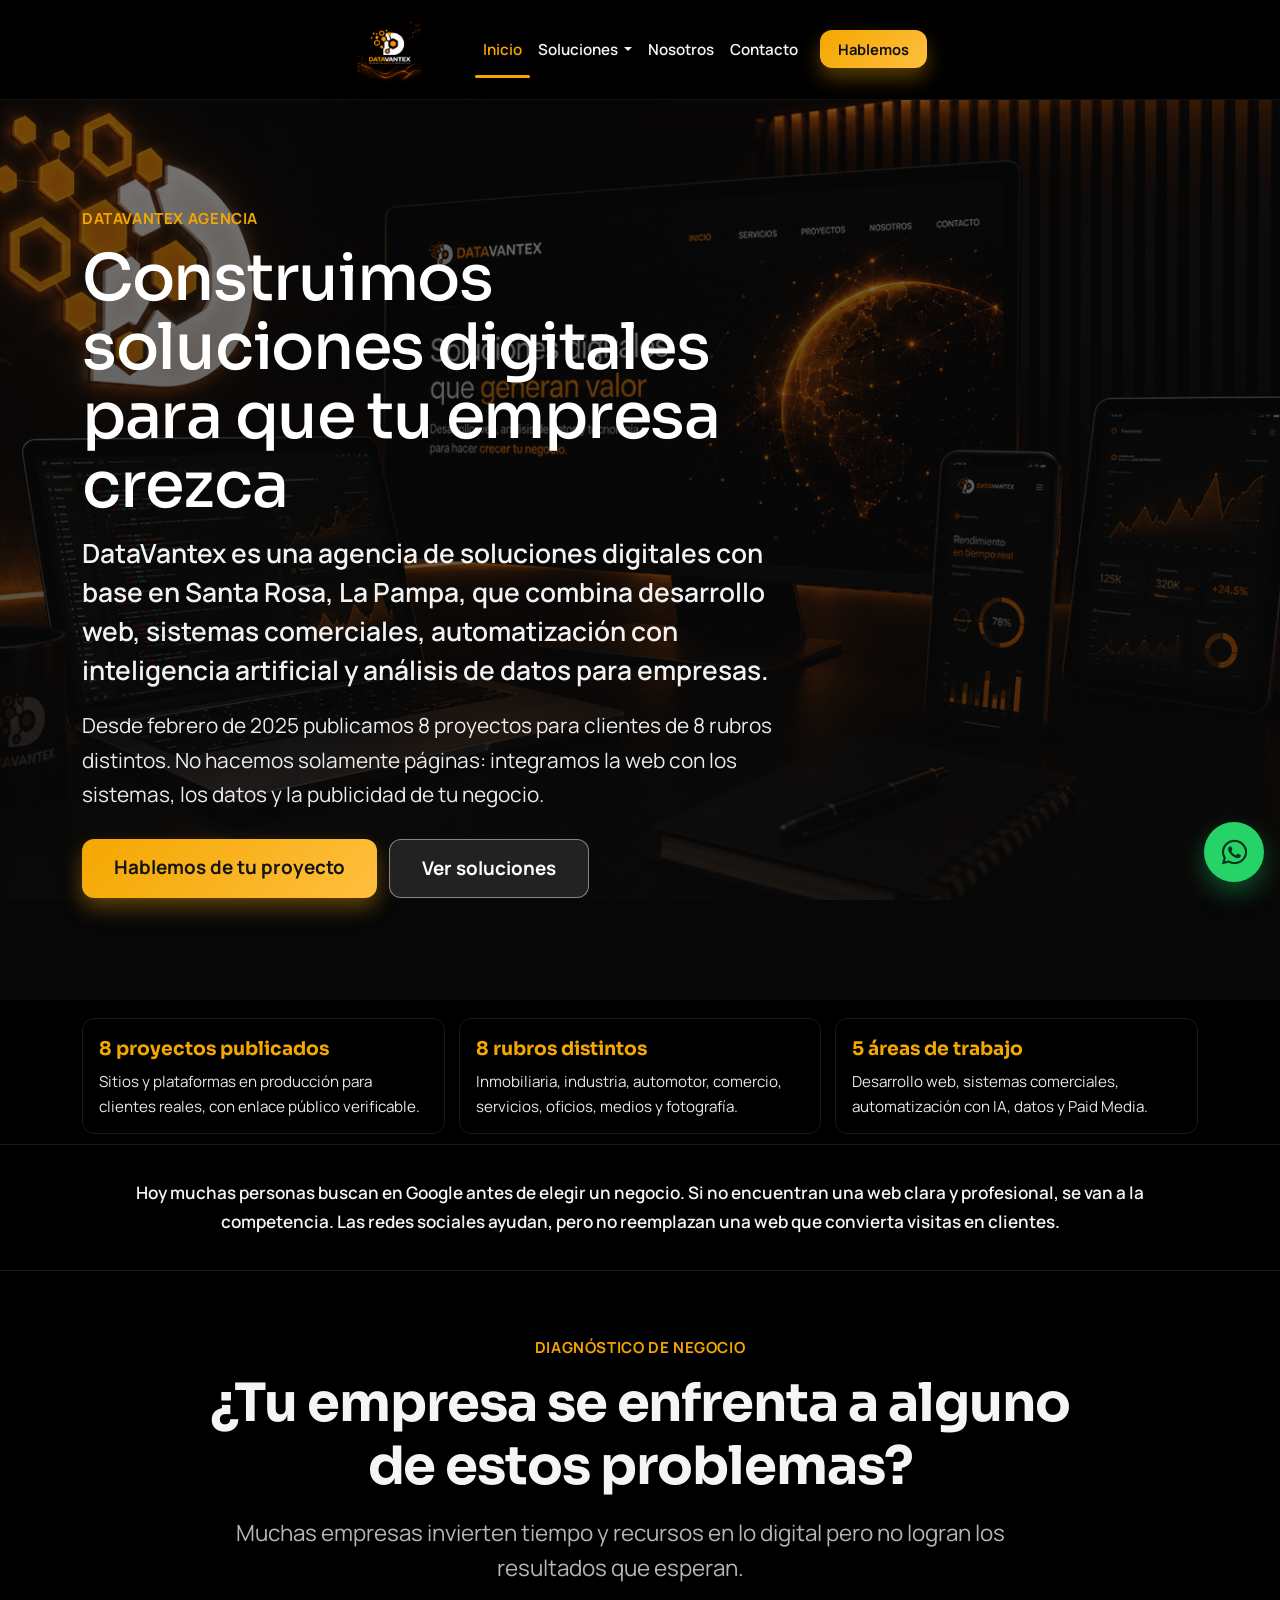
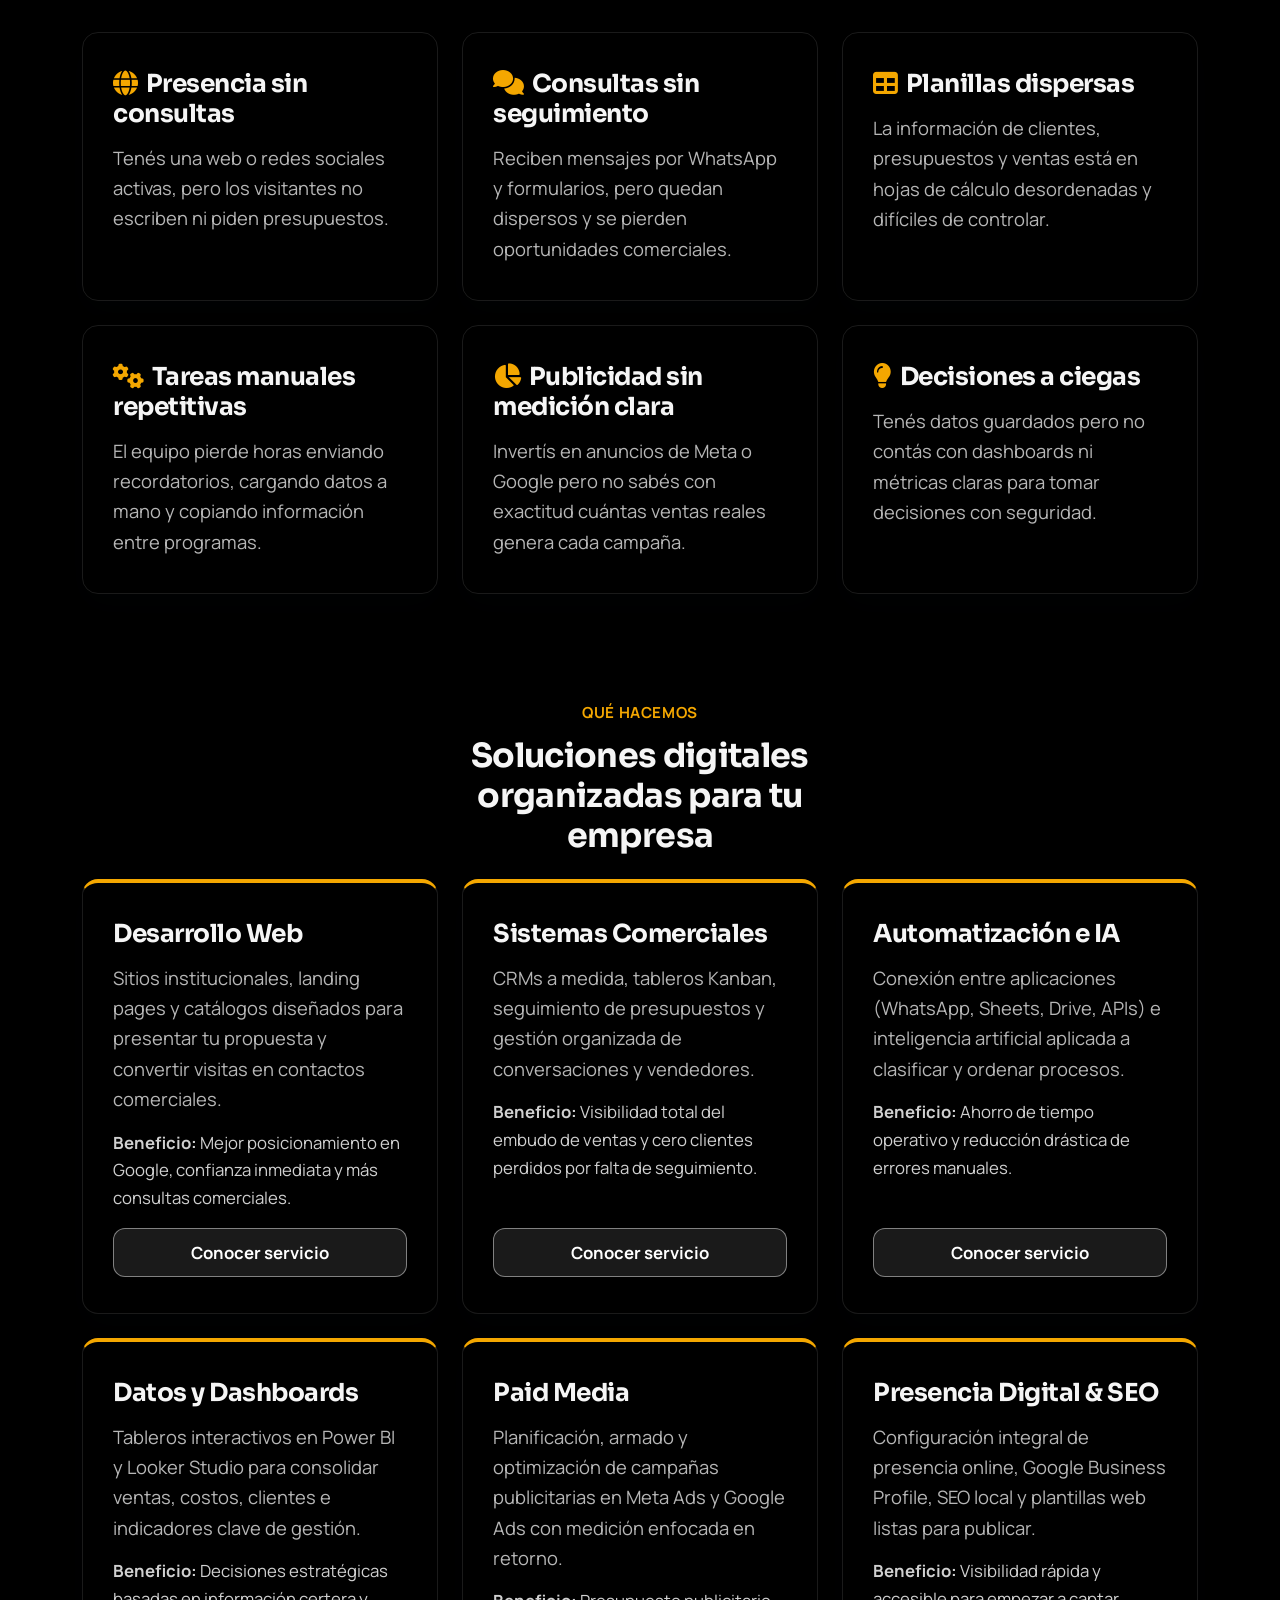
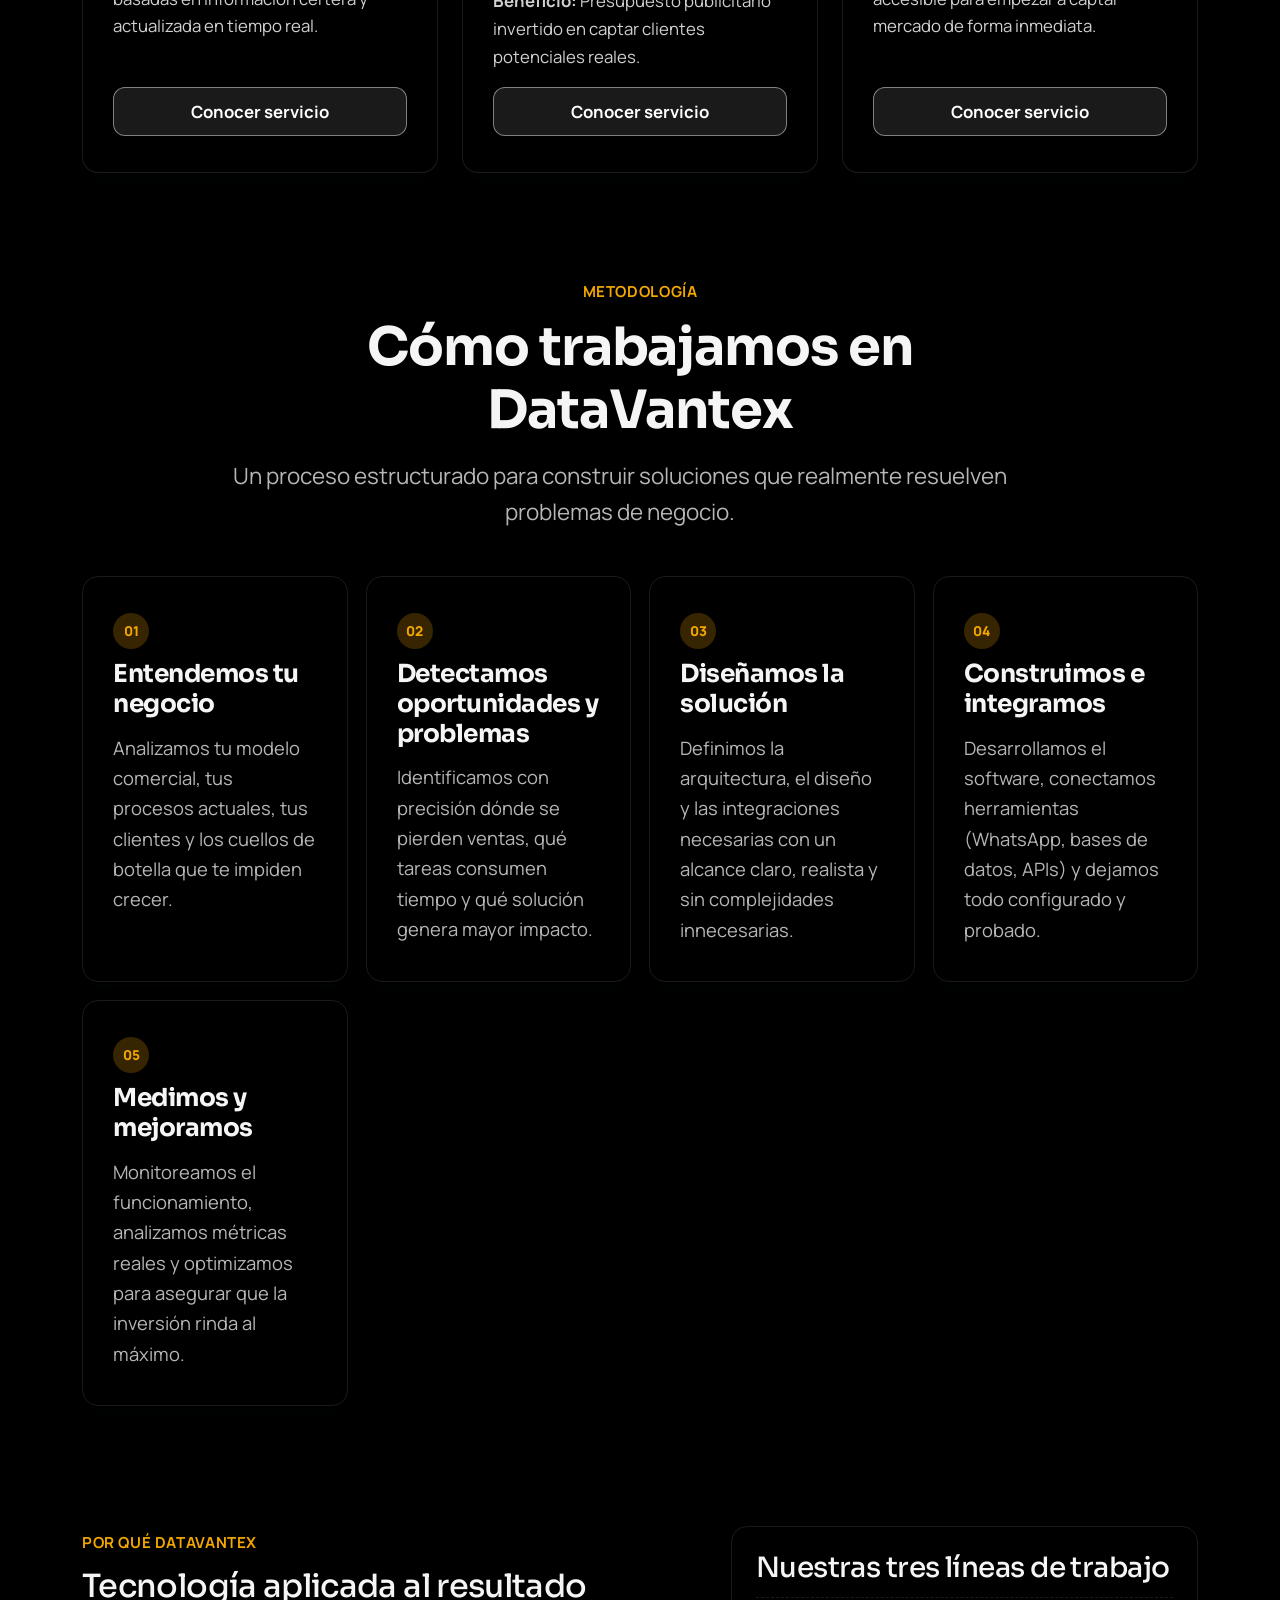
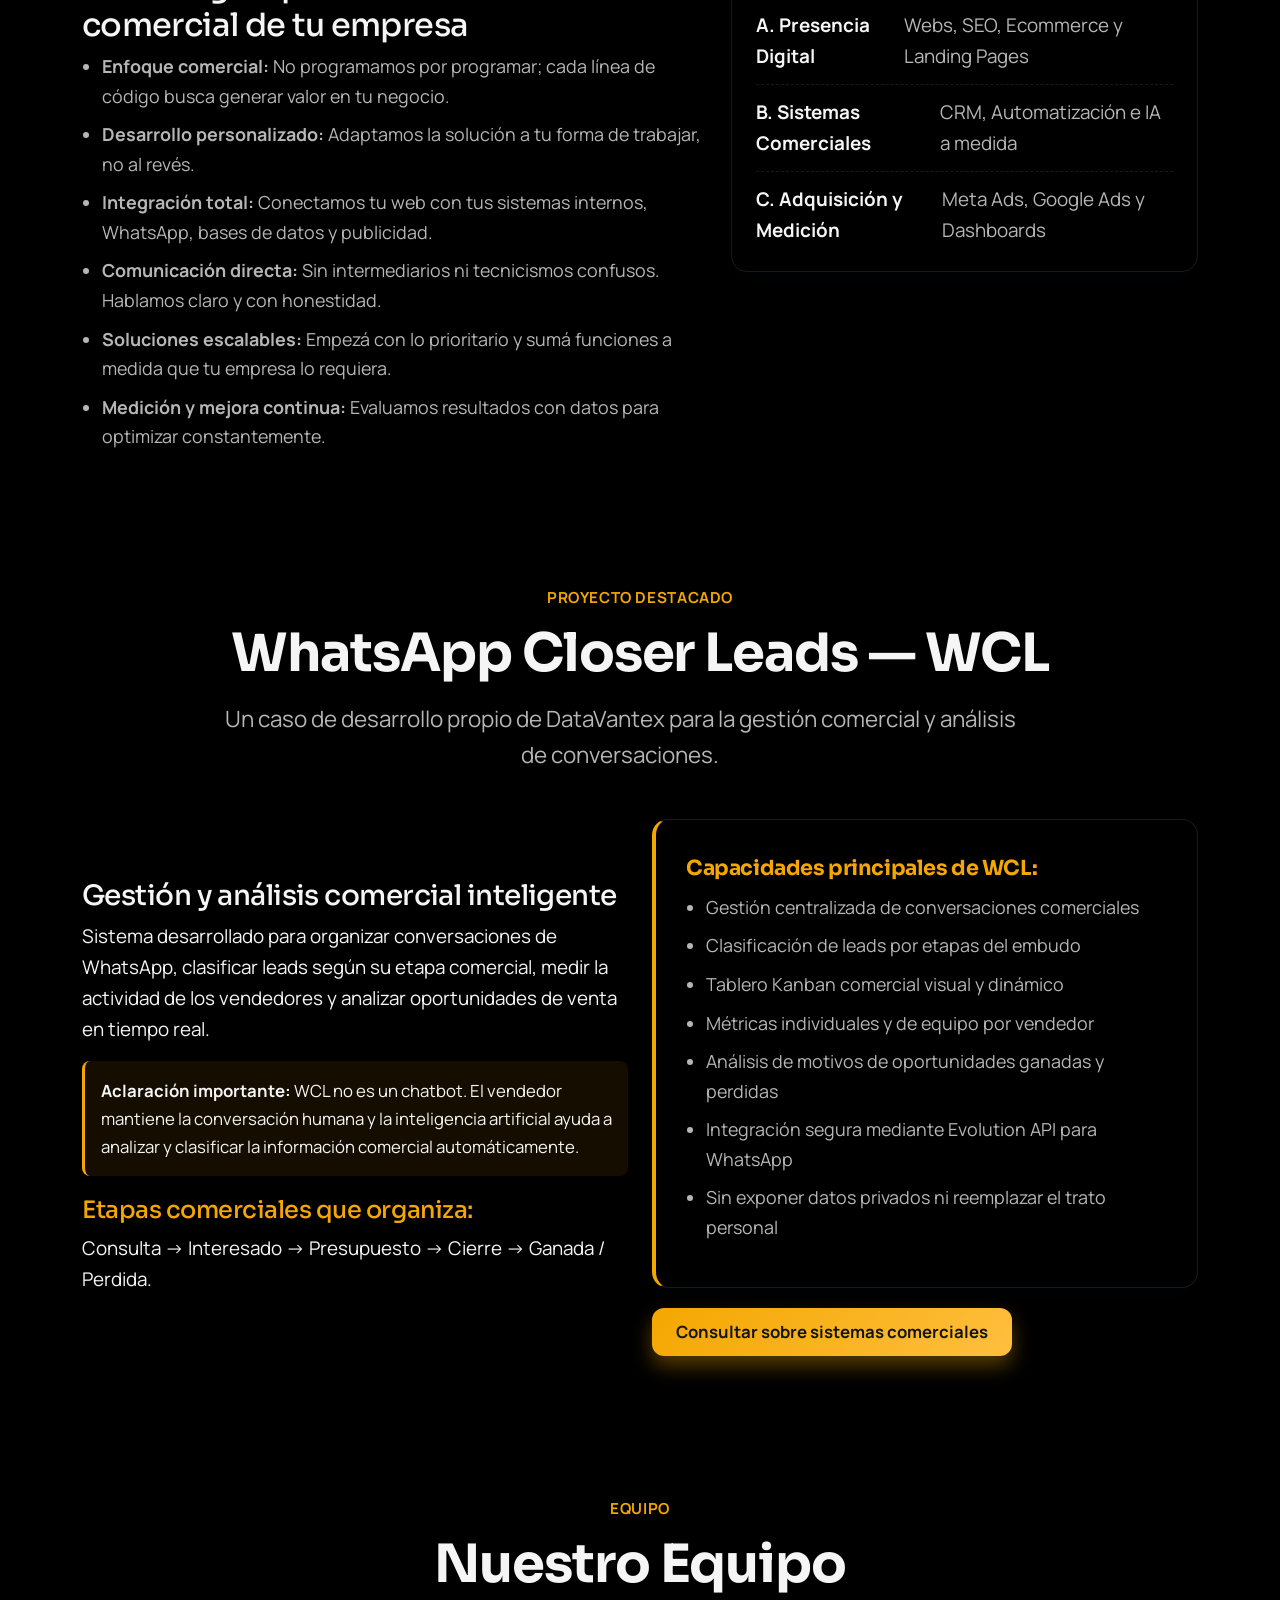
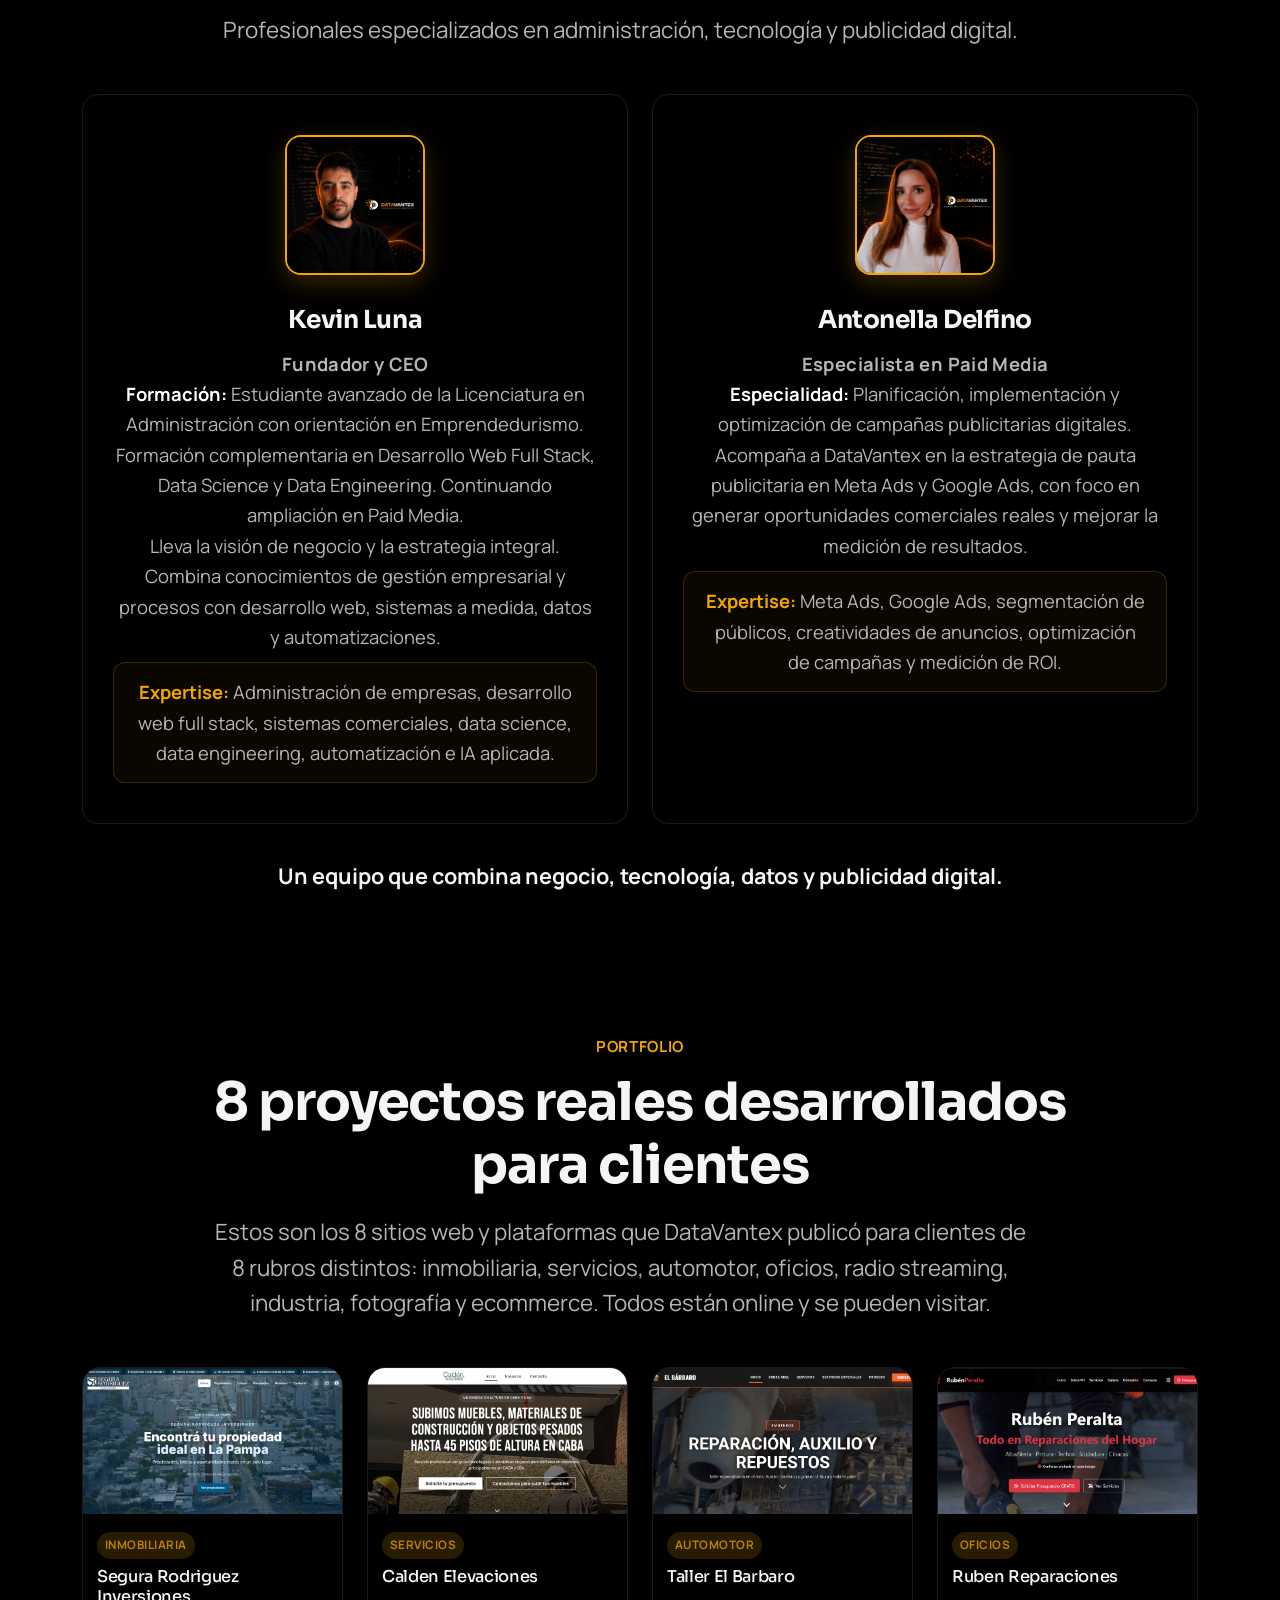
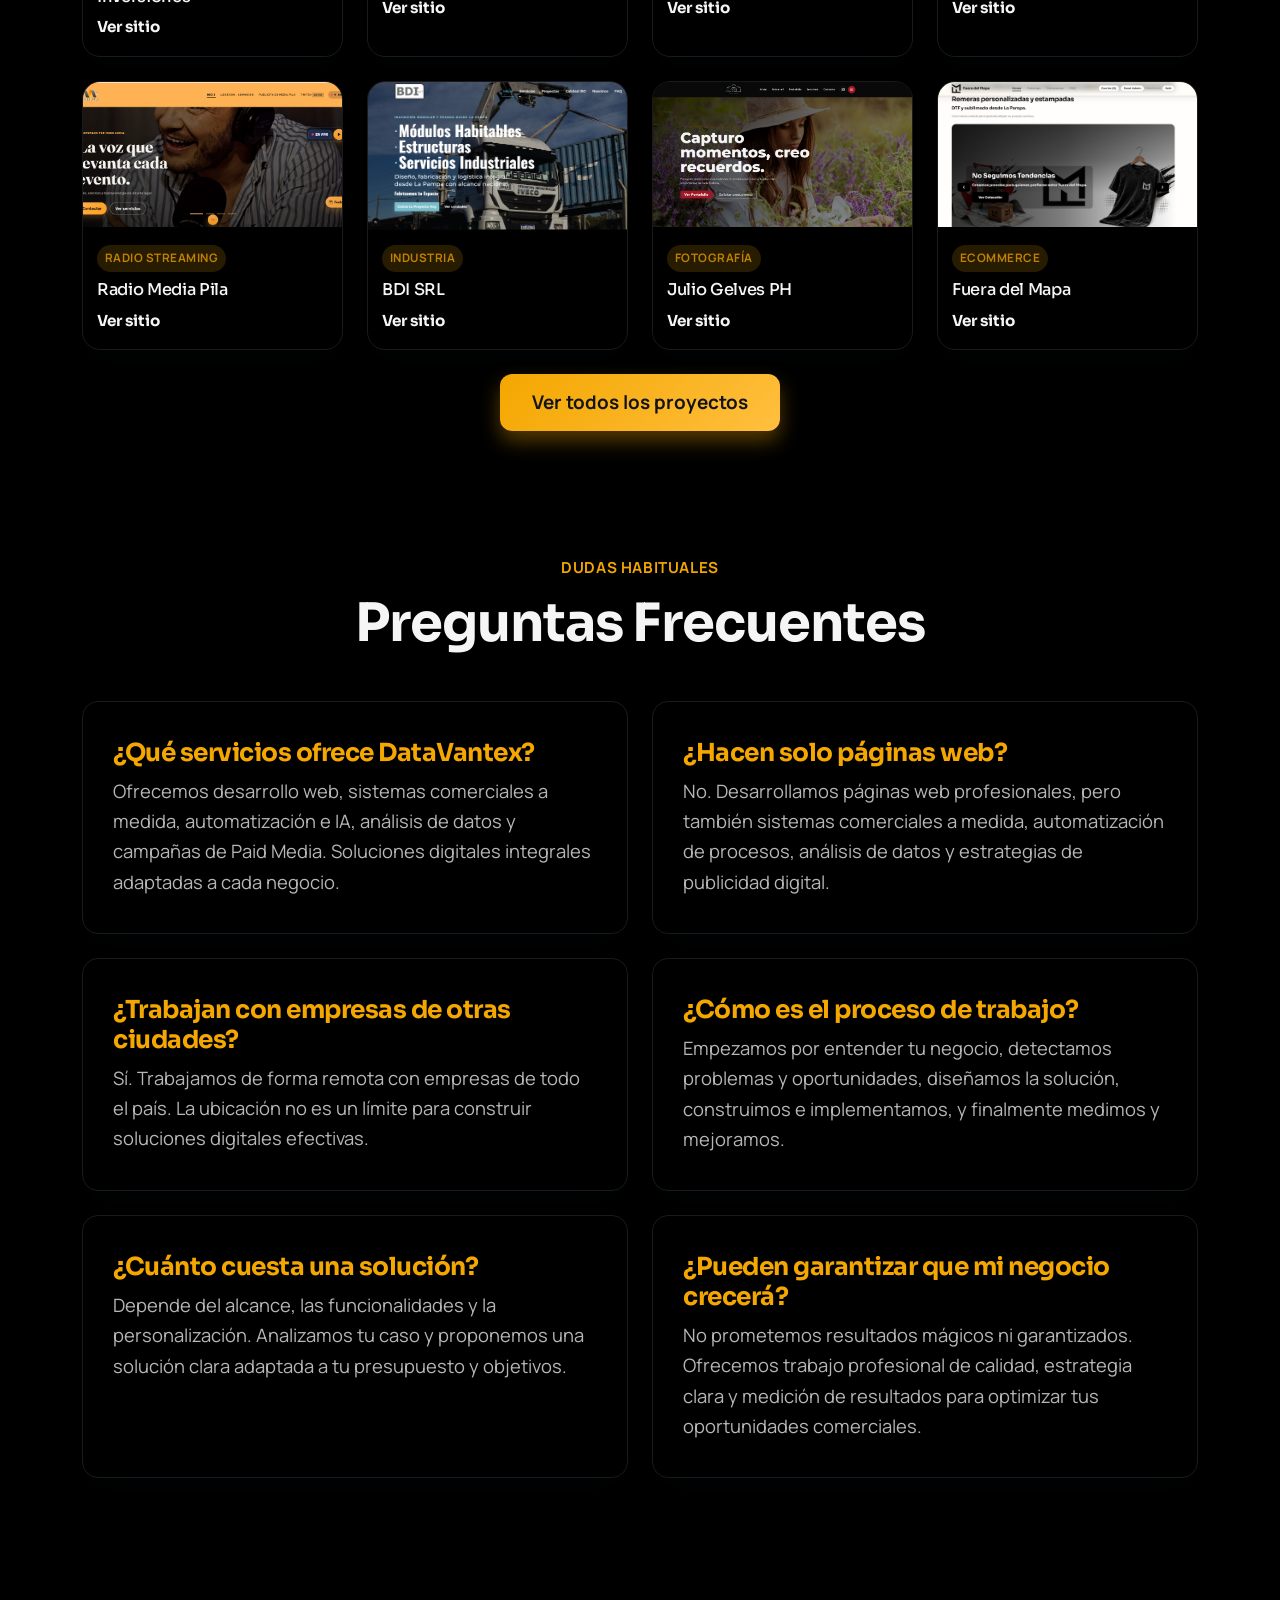
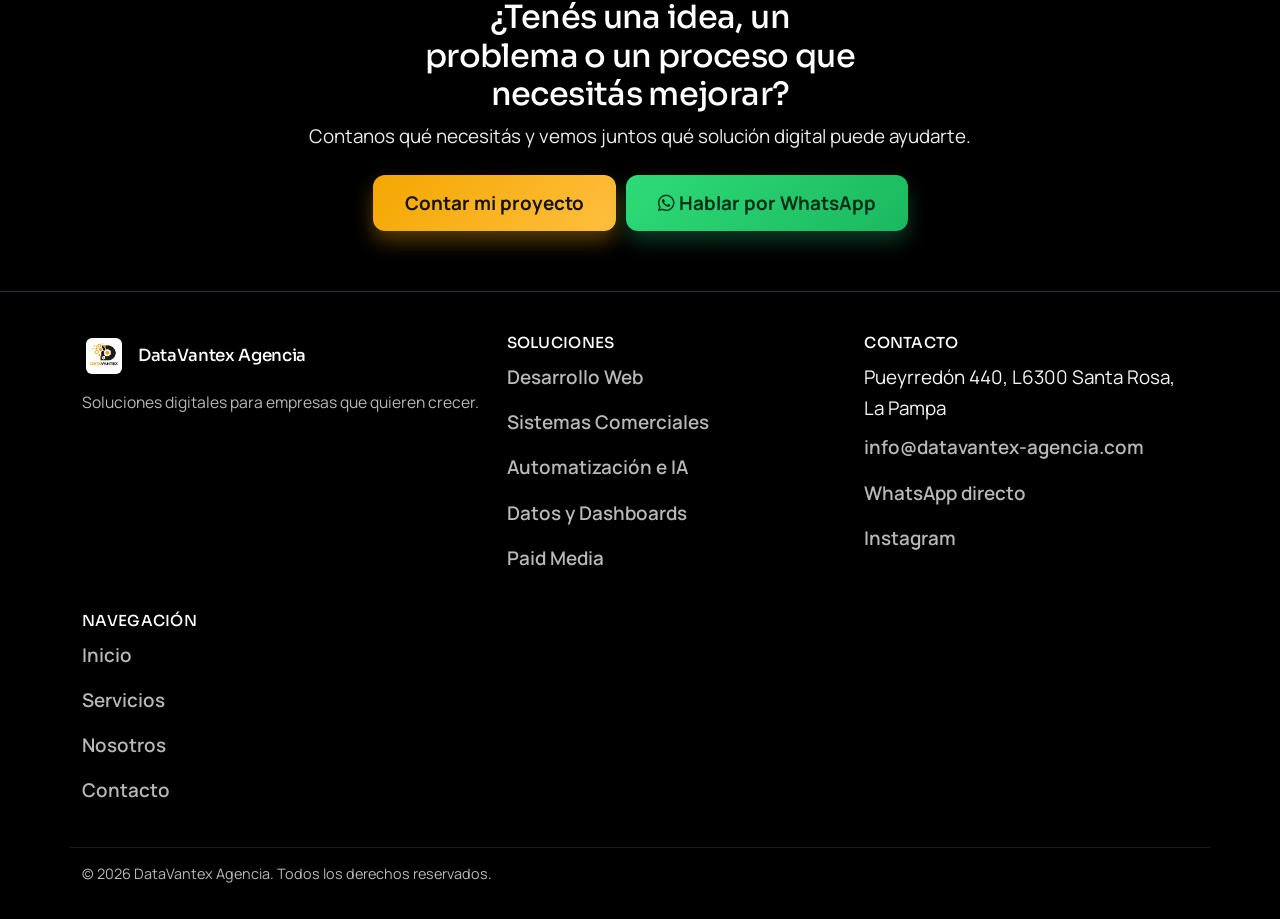
==== commit 9b651e49: "Agregar claims verificables y reposicionar hacia datos e IA Incorpora datos citables (8 proyectos, 8" ====
--- a/index.html
+++ b/index.html
@@ -79,7 +79,7 @@
         "@type": "ImageObject",
         "url": "https://www.datavantex-agencia.com/public/Logo%20Datavantex.png"
       },
-      "description": "Soluciones digitales para empresas: desarrollo web, sistemas comerciales, automatización e IA, análisis de datos y Paid Media.",
+      "description": "DataVantex es una agencia de soluciones digitales de Santa Rosa, La Pampa, fundada en febrero de 2025. Integra desarrollo web, sistemas comerciales, automatización con inteligencia artificial, análisis de datos y Paid Media. Publicó 8 proyectos para clientes de 8 rubros distintos.",
       "founder": {
         "@id": "https://www.datavantex-agencia.com/about.html#kevin-luna"
       },
@@ -281,8 +281,8 @@
                 <div class="col-lg-8 reveal">
                     <span class="eyebrow">DataVantex Agencia</span>
                     <h1>Construimos soluciones digitales para que tu empresa crezca</h1>
-                    <p class="hero-subtitle">Diseñamos webs, sistemas, automatizaciones y estrategias digitales para ayudarte a conseguir oportunidades, trabajar mejor y tomar decisiones con información.</p>
-                    <p class="hero-copy">Si tenés una idea, nosotros la hacemos digital. No hacemos solamente páginas: construimos soluciones integrales adaptadas a la realidad de tu negocio.</p>
+                    <p class="hero-subtitle">DataVantex es una agencia de soluciones digitales con base en Santa Rosa, La Pampa, que combina desarrollo web, sistemas comerciales, automatización con inteligencia artificial y análisis de datos para empresas.</p>
+                    <p class="hero-copy">Desde febrero de 2025 publicamos 8 proyectos para clientes de 8 rubros distintos. No hacemos solamente páginas: integramos la web con los sistemas, los datos y la publicidad de tu negocio.</p>
                     <div class="hero-actions">
                         <a href="contact.html" class="btn btn-brand btn-lg">Hablemos de tu proyecto</a>
                         <a href="#servicios" class="btn btn-ghost btn-lg">Ver soluciones</a>
@@ -295,16 +295,16 @@
     <section class="trust-strip">
         <div class="container trust-grid reveal">
             <article>
-                <strong>+Visibilidad</strong>
-                <p>Tu negocio aparece cuando te buscan en Google.</p>
+                <strong>8 proyectos publicados</strong>
+                <p>Sitios y plataformas en producción para clientes reales, con enlace público verificable.</p>
             </article>
             <article>
-                <strong>+Consultas</strong>
-                <p>Web y mensajes pensados para que te escriban más.</p>
+                <strong>8 rubros distintos</strong>
+                <p>Inmobiliaria, industria, automotor, comercio, servicios, oficios, medios y fotografía.</p>
             </article>
             <article>
-                <strong>+Conversiones</strong>
-                <p>Sistema digital orientado a ventas, no solo a diseño.</p>
+                <strong>5 áreas de trabajo</strong>
+                <p>Desarrollo web, sistemas comerciales, automatización con IA, datos y Paid Media.</p>
             </article>
         </div>
     </section>
@@ -582,8 +582,8 @@
         <div class="container">
             <div class="section-head reveal">
                 <span class="eyebrow">Portfolio</span>
-                <h2>Proyectos reales desarrollados para clientes</h2>
-                <p>Algunos de los sitios web y plataformas publicadas para clientes de distintos rubros.</p>
+                <h2>8 proyectos reales desarrollados para clientes</h2>
+                <p>Estos son los 8 sitios web y plataformas que DataVantex publicó para clientes de 8 rubros distintos: inmobiliaria, servicios, automotor, oficios, radio streaming, industria, fotografía y ecommerce. Todos están online y se pueden visitar.</p>
             </div>
             <div class="row g-4">
                 <div class="col-md-6 col-lg-3 reveal">
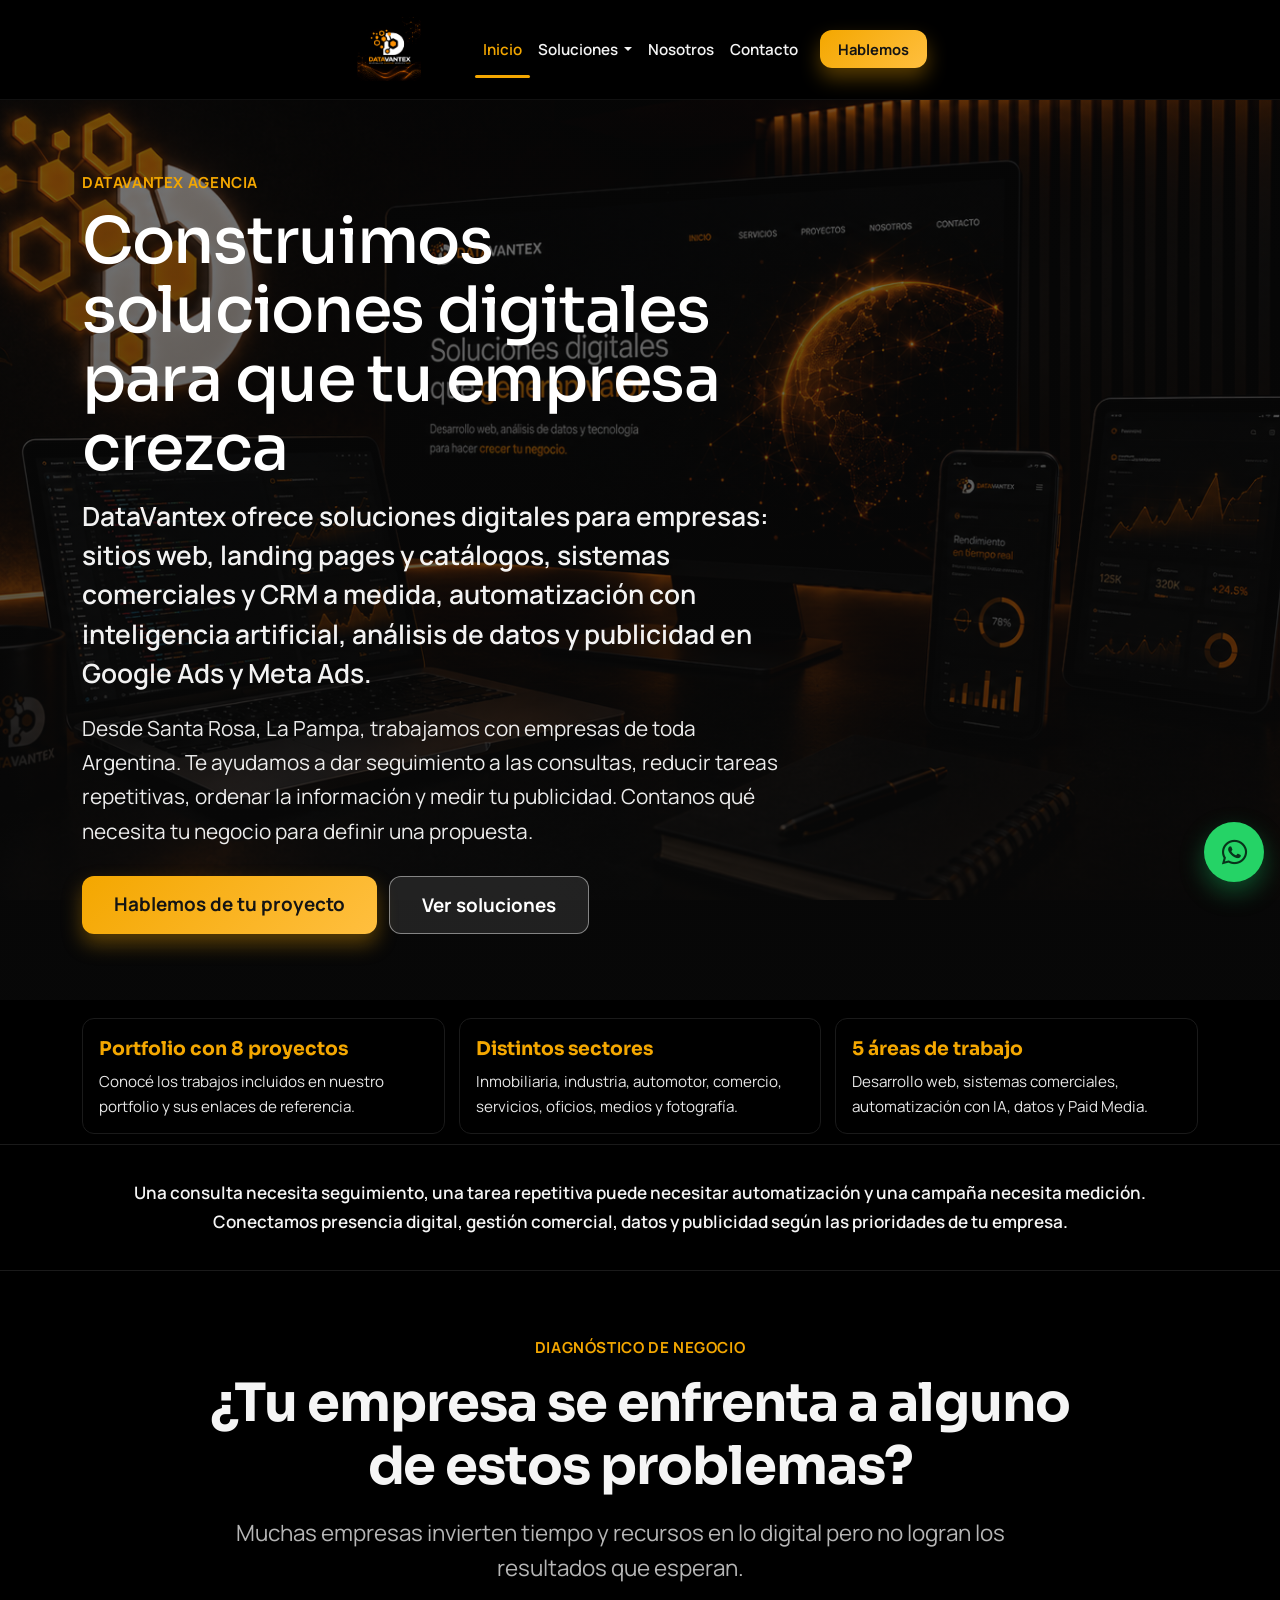
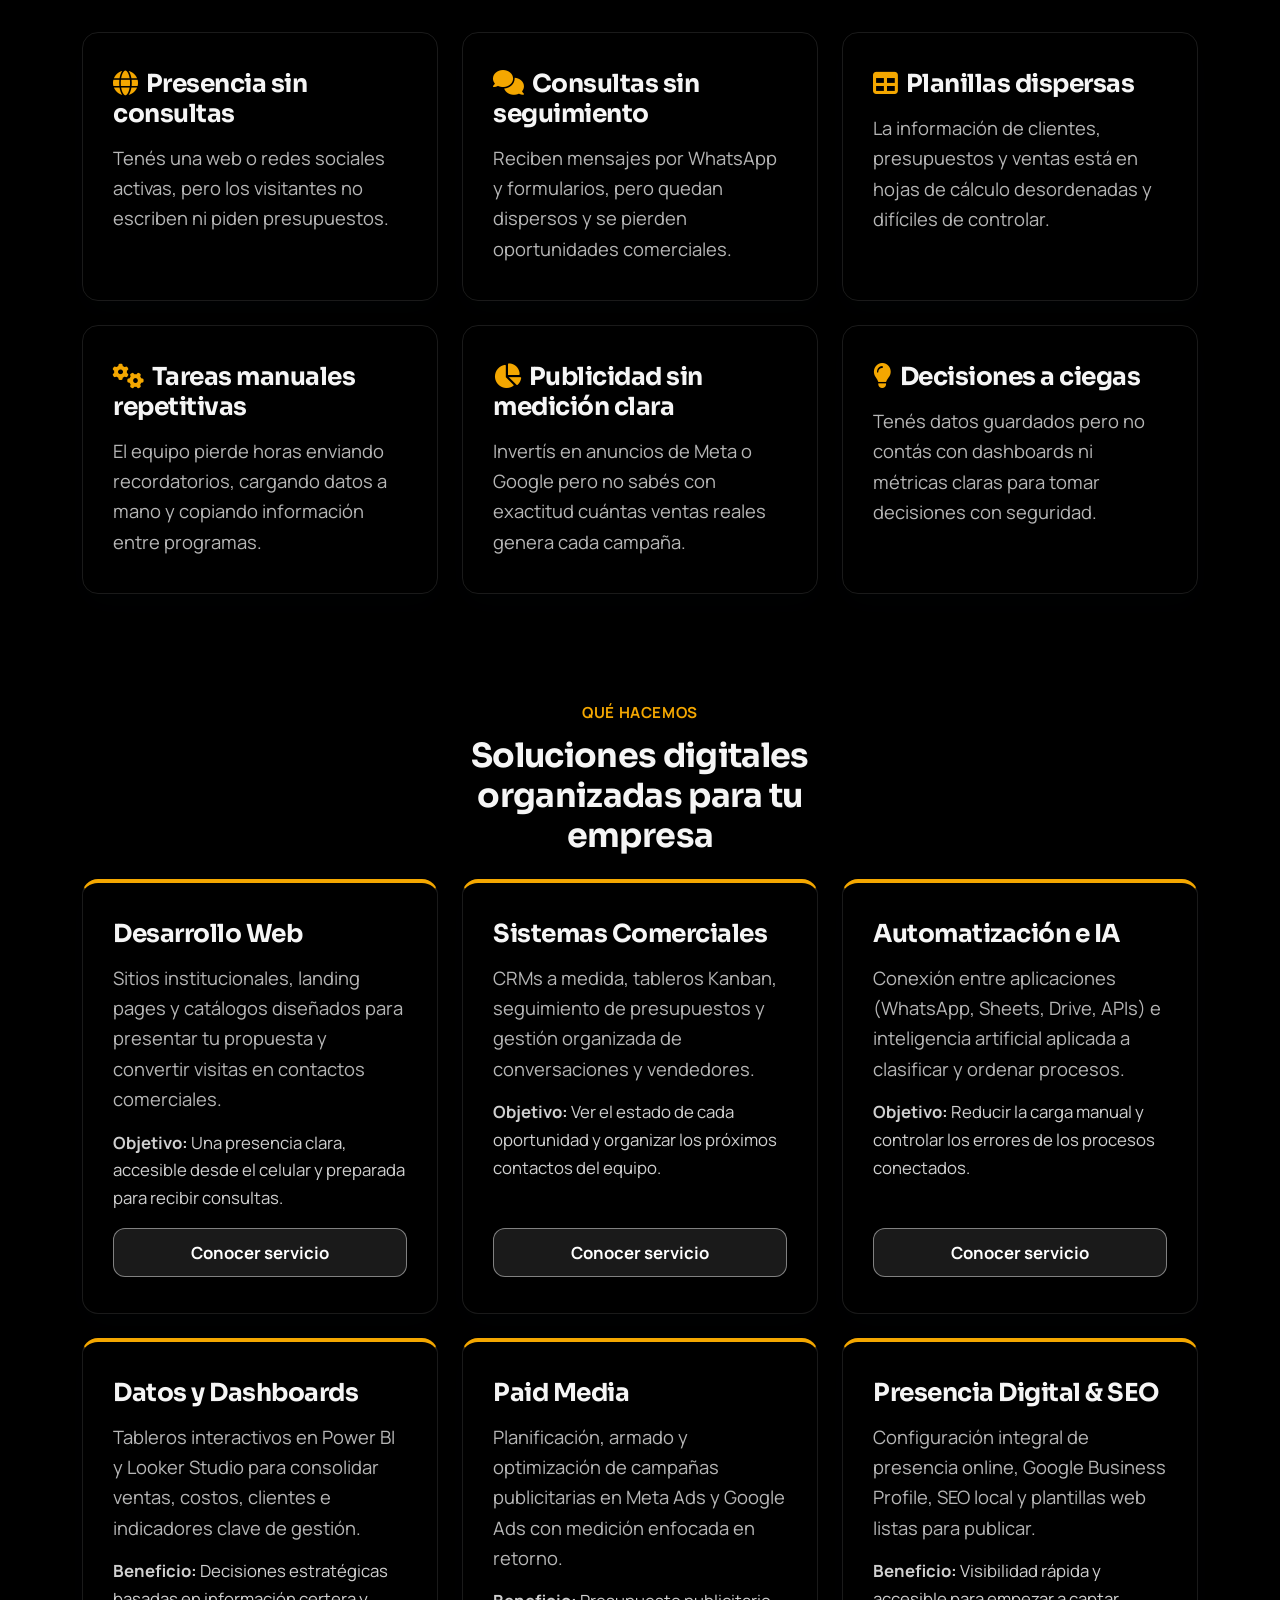
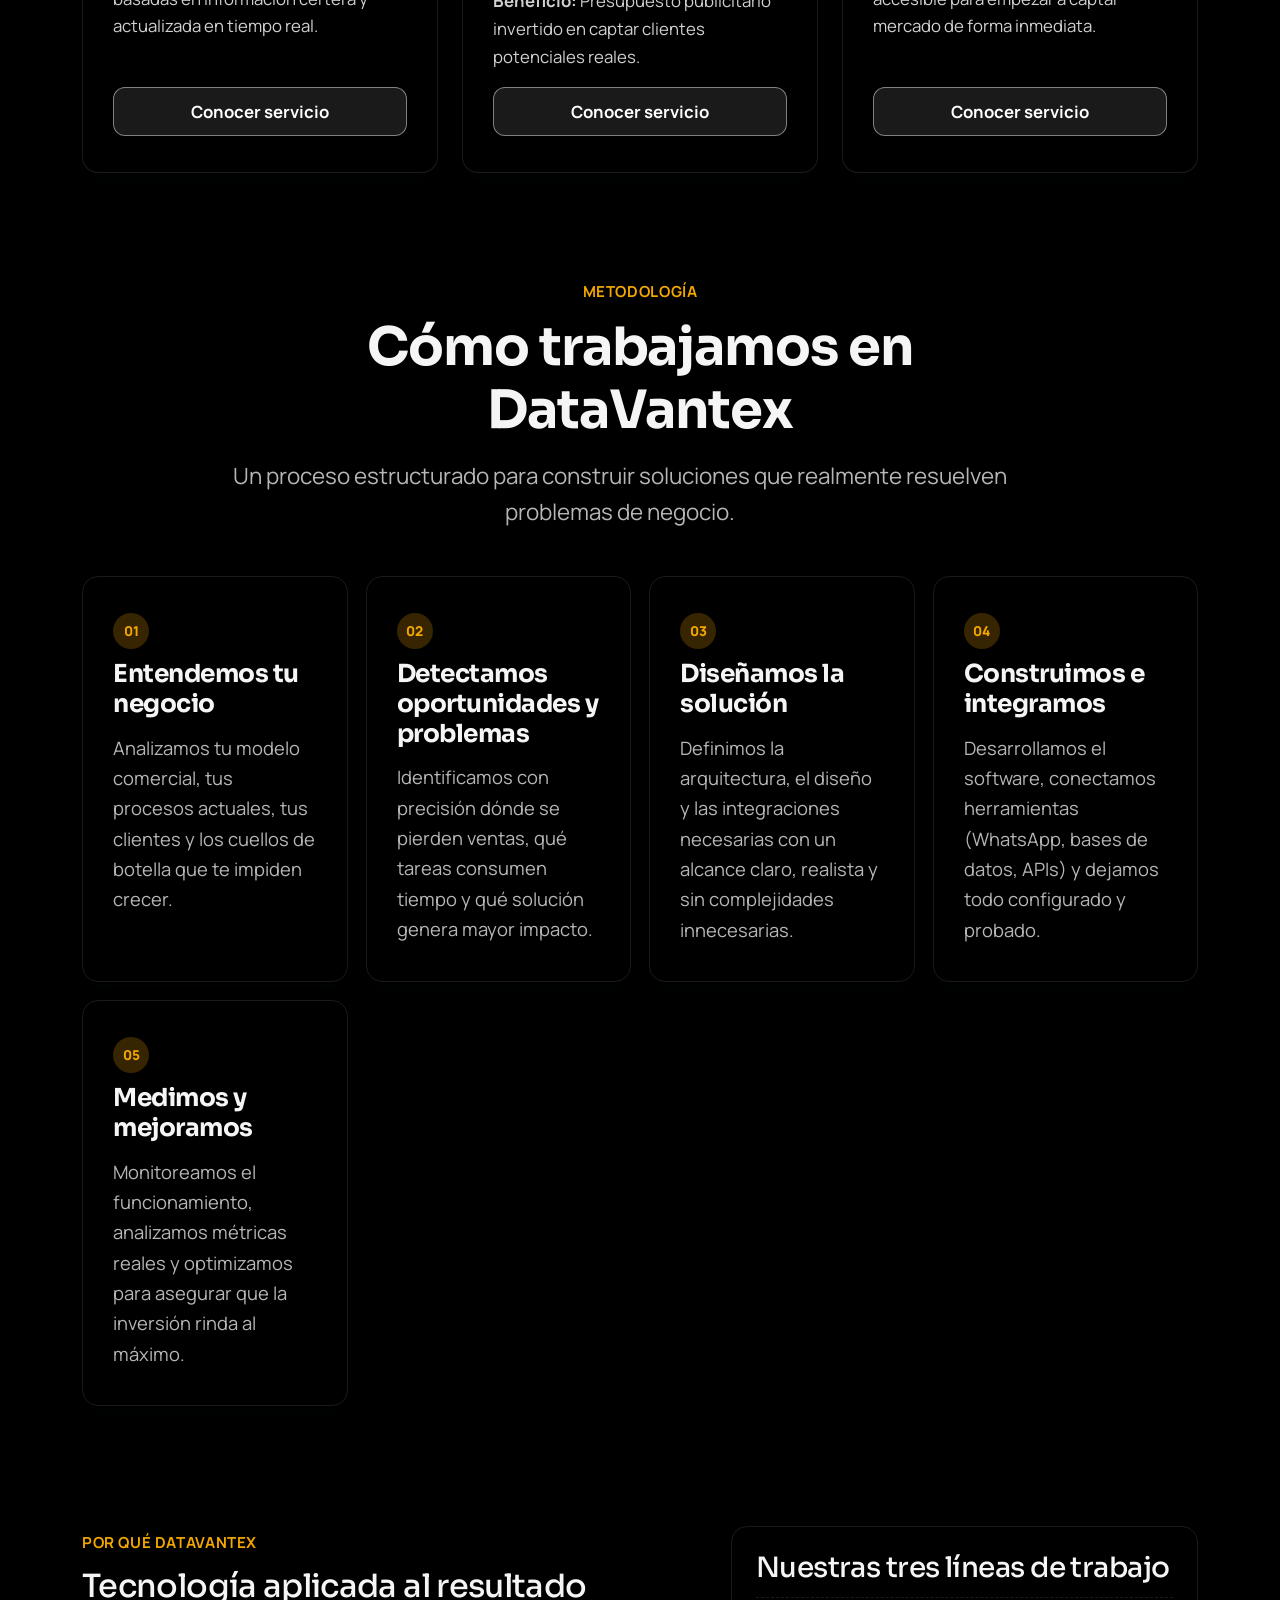
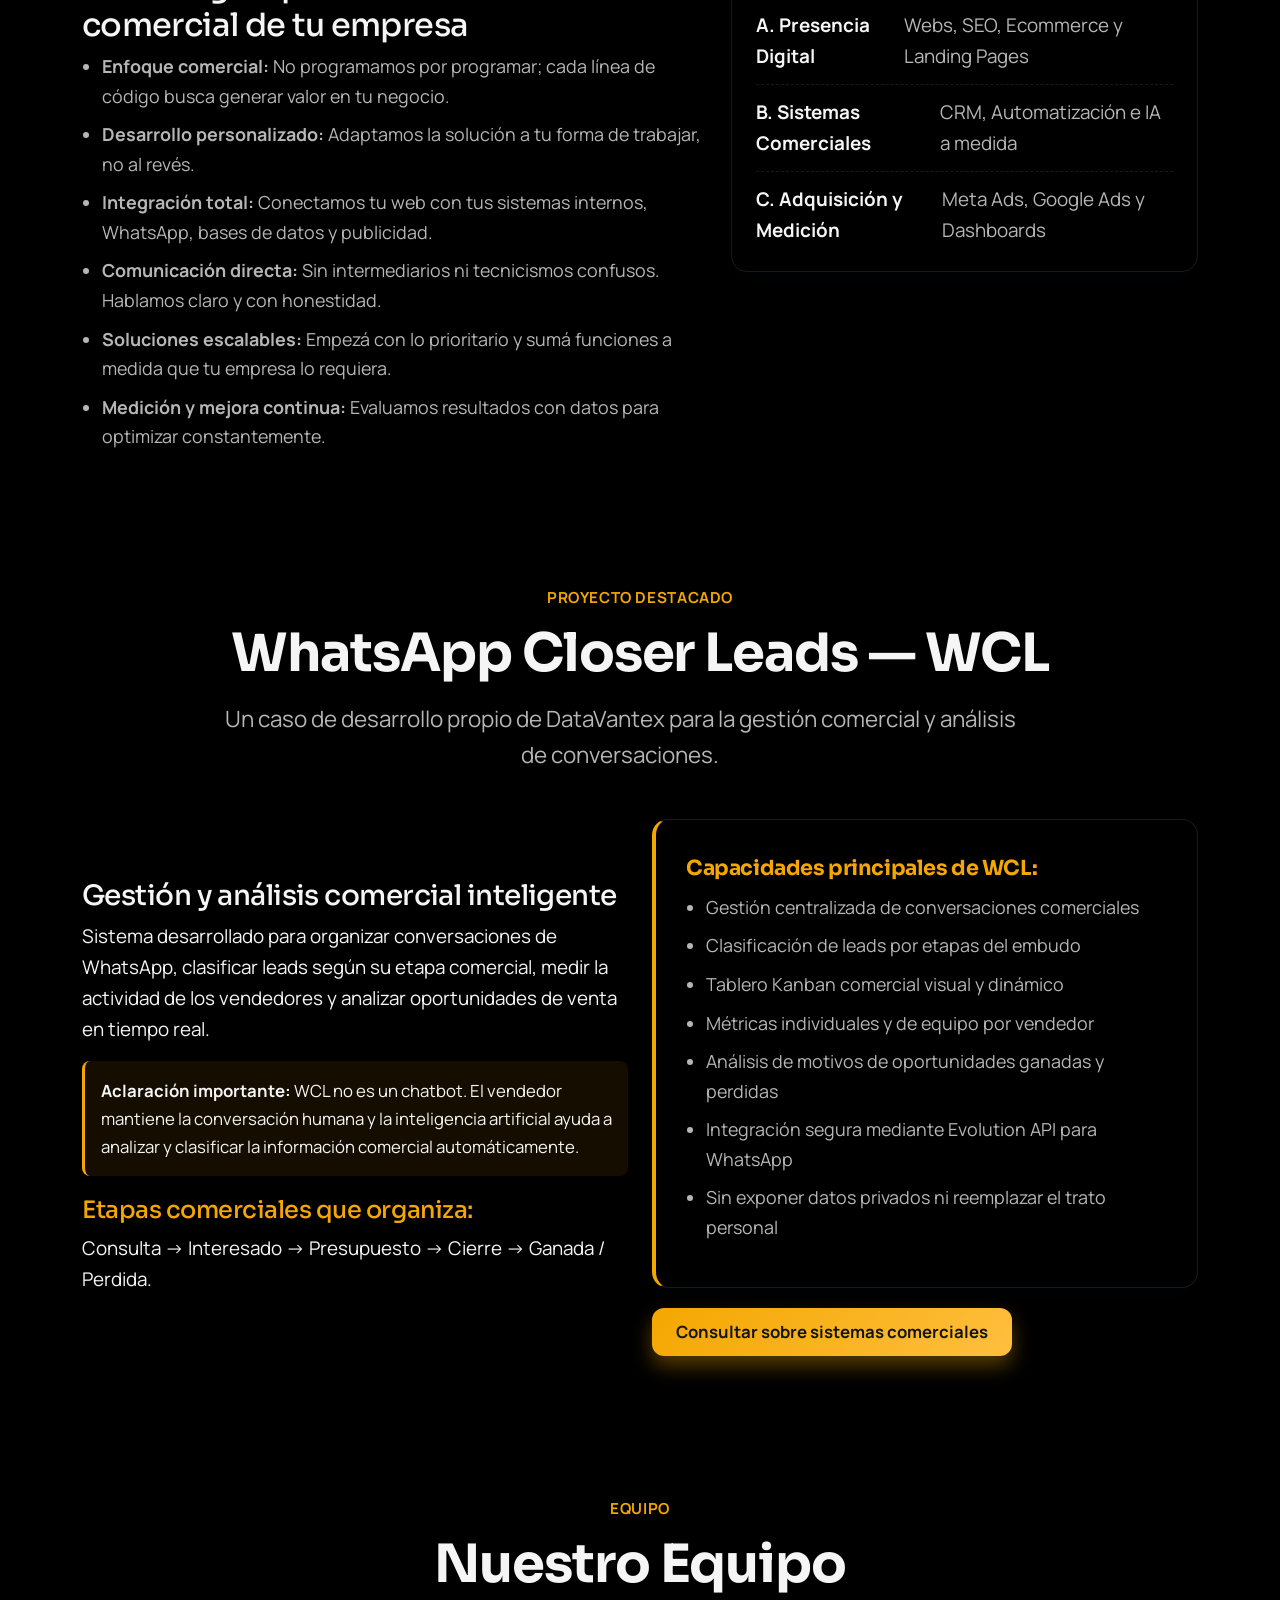
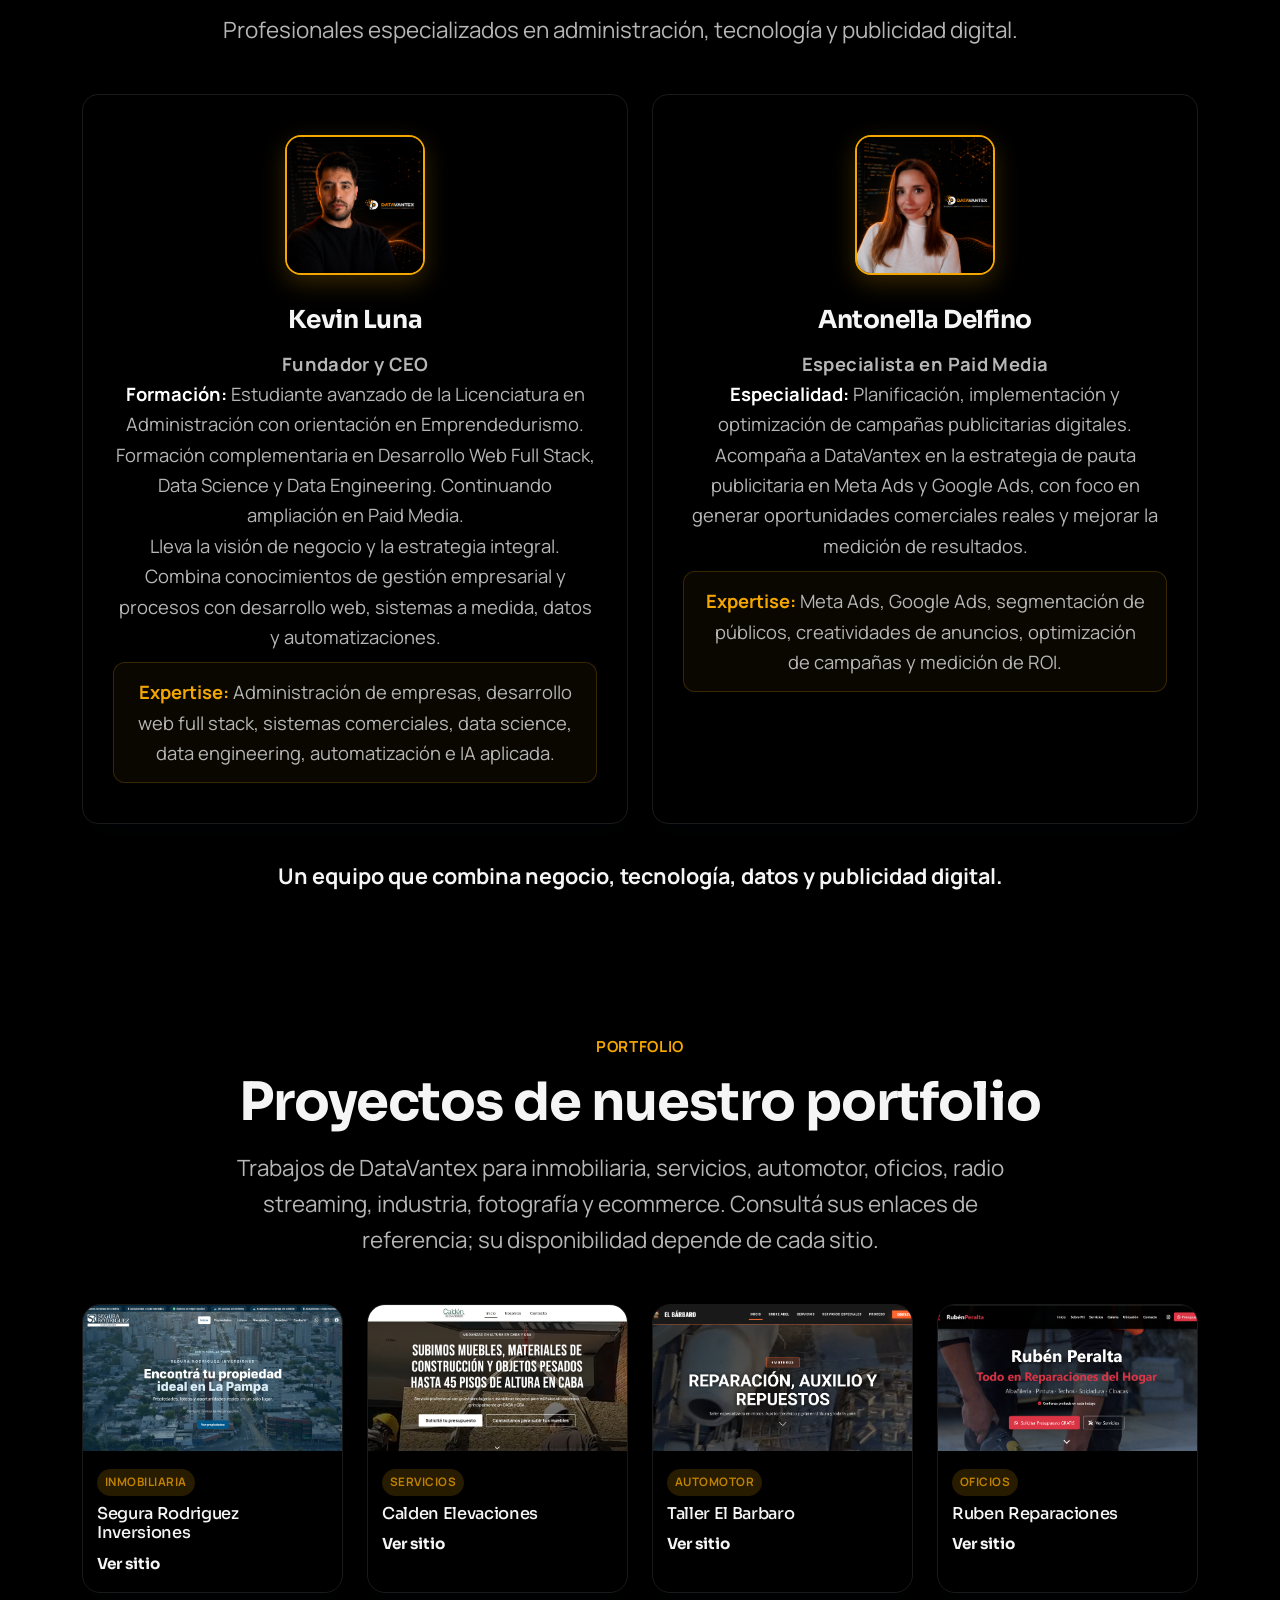
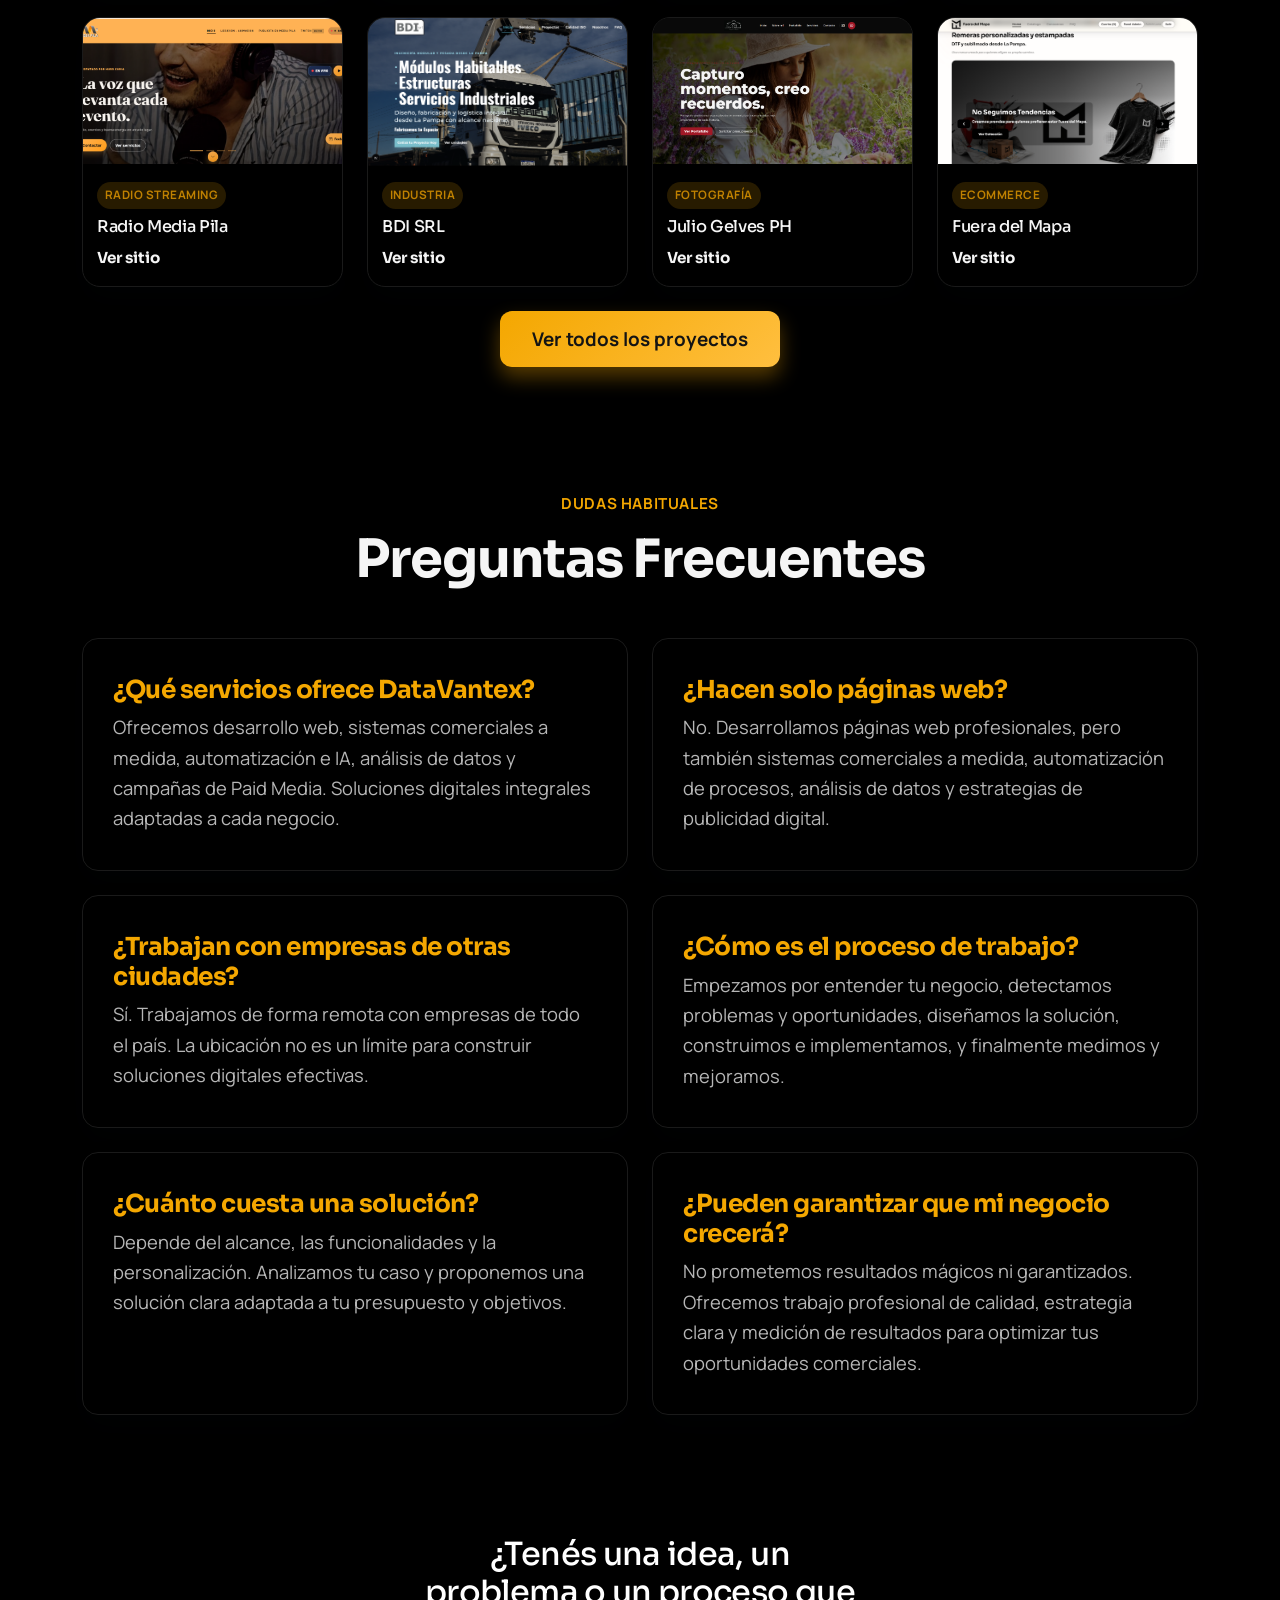
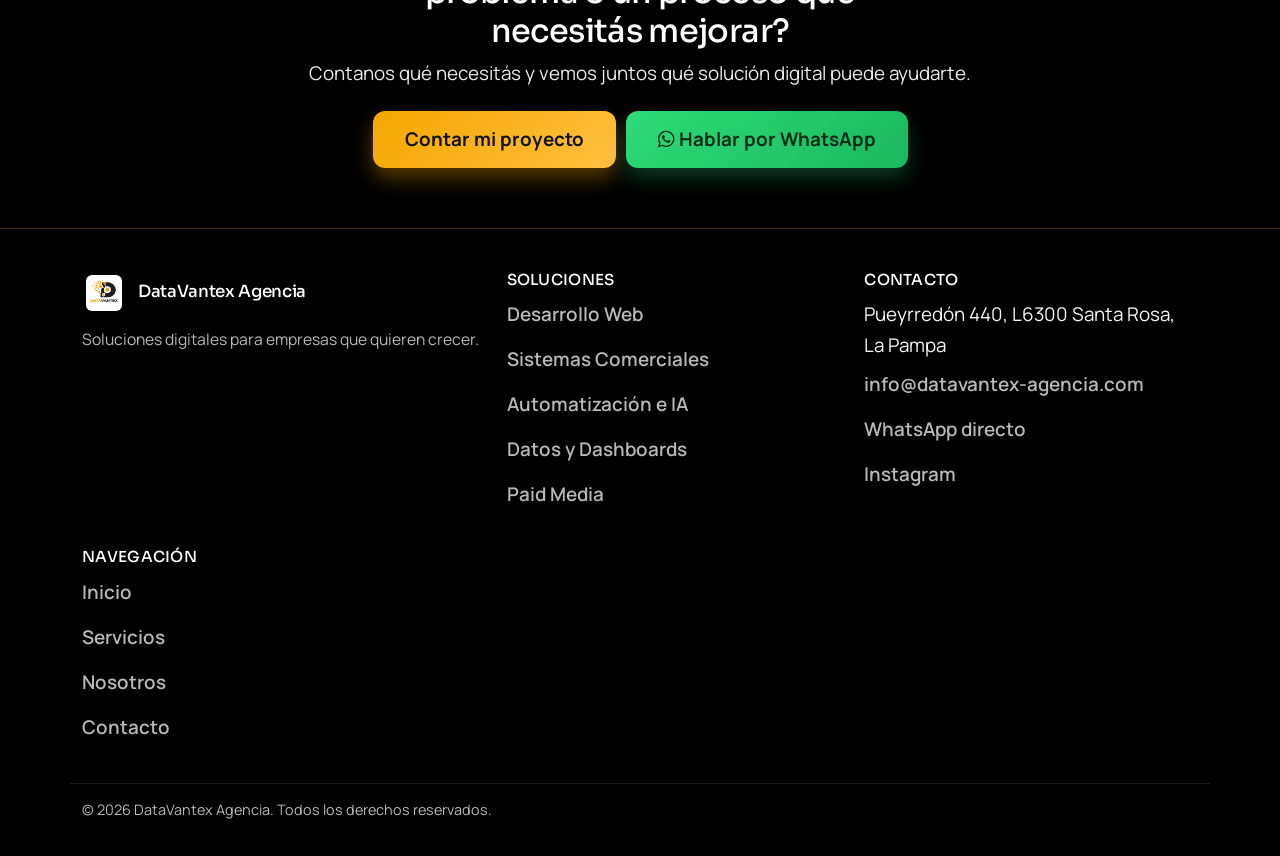
==== commit 60159f2c: "Mejorar SEO, entidades y contenidos específicos de DataVantex Co-authored-by: kevinluna94 <202945693" ====
--- a/index.html
+++ b/index.html
@@ -1,5 +1,5 @@
 <!DOCTYPE html>
-<html lang="es">
+<html lang="es-AR">
 
 <head>
     <meta charset="UTF-8">
@@ -20,9 +20,9 @@
 
       gtag('config', 'AW-18043416114');
     </script>
-    <title>Soluciones Digitales para Empresas | DataVantex Agencia</title>
+    <title>Soluciones Digitales para Empresas en Argentina | DataVantex</title>
     <meta name="description"
-        content="Desarrollo web, sistemas comerciales, automatización, datos y publicidad digital para empresas que quieren crecer. Conocé DataVantex Agencia.">
+        content="Desarrollo web, CRM, automatización e IA, datos y publicidad digital. Soluciones integrales desde Santa Rosa, La Pampa, para empresas de toda Argentina.">
     <meta name="keywords"
         content="desarrollo web empresas, sistemas comerciales a medida, automatizacion procesos, dashboards power bi, meta ads, google ads argentina, crm ventas whatsapp">
     <meta name="author" content="Kevin Luna - DataVantex">
@@ -31,15 +31,13 @@
     <meta name="theme-color" content="#F4A700">
     <link rel="canonical" href="https://www.datavantex-agencia.com/">
     <link rel="author" href="https://www.linkedin.com/in/kevin-luna-63bab512b/">
-    <link rel="alternate" hreflang="es-AR" href="https://www.datavantex-agencia.com/">
-    <link rel="alternate" hreflang="x-default" href="https://www.datavantex-agencia.com/">
     <link rel="icon" type="image/png" href="/public/Logo%20Datavantex.png">
     <link rel="shortcut icon" href="/public/Logo%20Datavantex.png">
     <link rel="apple-touch-icon" href="/public/Logo%20Datavantex.png">
 
-    <meta property="og:title" content="Soluciones Digitales para Empresas que Quieren Crecer | DataVantex">
+    <meta property="og:title" content="Soluciones Digitales para Empresas en Argentina | DataVantex">
     <meta property="og:description"
-        content="Desarrollo web, sistemas comerciales, automatización, datos y Paid Media. Soluciones digitales integrales para empresas.">
+        content="Desarrollo web, CRM, automatización e IA, datos y publicidad digital. Soluciones integrales desde Santa Rosa, La Pampa, para empresas de toda Argentina.">
     <meta property="og:site_name" content="DataVantex Agencia">
     <meta property="og:locale" content="es_AR">
     <meta property="og:type" content="website">
@@ -50,9 +48,9 @@
     <meta property="og:image:alt" content="DataVantex, soluciones digitales para empresas">
 
     <meta name="twitter:card" content="summary_large_image">
-    <meta name="twitter:title" content="Soluciones Digitales para Empresas | DataVantex">
+    <meta name="twitter:title" content="Soluciones Digitales para Empresas en Argentina | DataVantex">
     <meta name="twitter:description"
-        content="Desarrollo web, sistemas, automatización, datos y publicidad digital. Construimos soluciones que generan resultados.">
+        content="Desarrollo web, CRM, automatización e IA, datos y publicidad digital. Soluciones integrales desde Santa Rosa, La Pampa, para empresas de toda Argentina.">
     <meta name="twitter:image" content="https://www.datavantex-agencia.com/public/og-datavantex.jpg">
     <meta name="twitter:image:alt" content="DataVantex, soluciones digitales para empresas">
 
@@ -79,7 +77,7 @@
         "@type": "ImageObject",
         "url": "https://www.datavantex-agencia.com/public/Logo%20Datavantex.png"
       },
-      "description": "DataVantex es una agencia de soluciones digitales de Santa Rosa, La Pampa, fundada en febrero de 2025. Integra desarrollo web, sistemas comerciales, automatización con inteligencia artificial, análisis de datos y Paid Media. Publicó 8 proyectos para clientes de 8 rubros distintos.",
+      "description": "DataVantex integra desarrollo web, sistemas comerciales y CRM, automatización con inteligencia artificial, análisis de datos y publicidad digital. Desde Santa Rosa, La Pampa, diseña soluciones a medida para empresas locales y de toda Argentina.",
       "founder": {
         "@id": "https://www.datavantex-agencia.com/about.html#kevin-luna"
       },
@@ -106,7 +104,6 @@
       },
       "foundingDate": "2025-02-15",
       "sameAs": [
-        "https://www.linkedin.com/in/kevin-luna-63bab512b/",
         "https://www.instagram.com/datavantex/",
         "https://www.google.com/maps/place/Datavantex+-+Desarrollo+y+Dise%C3%B1o+Web+-+An%C3%A1lisis+de+Datos/@-36.6167744,-64.2781694,17z/data=!4m14!1m7!3m6!1s0x95c2cd005f2c0131:0xc6211edc15aa7e7!2sDatavantex+-+Desarrollo+y+Dise%C3%B1o+Web+-+An%C3%A1lisis+de+Datos!8m2!3d-36.6167744!4d-64.2755945!16s%2Fg%2F11z2wvp0zd!3m5!1s0x95c2cd005f2c0131:0xc6211edc15aa7e7!8m2!3d-36.6167744!4d-64.2755945!16s%2Fg%2F11z2wvp0zd?entry=ttu&g_ep=EgoyMDI2MTAxMS4wIKXMDSoASAFQAw%3D%3D"
       ],
@@ -132,7 +129,7 @@
         "Sistemas a Medida",
         "Data Science",
         "Data Engineering",
-        "Automatizaci?n",
+        "Automatización",
         "Inteligencia Artificial"
       ],
       "url": "https://www.linkedin.com/in/kevin-luna-63bab512b/",
@@ -243,15 +240,15 @@
 
     <nav class="navbar navbar-expand-lg fixed-top" id="mainNavbar">
         <div class="container">
-            <a class="navbar-brand" href="index.html">
-                <img src="public/logo-alternativo.png" alt="DataVantex Logo" class="navbar-logo">
+            <a class="navbar-brand" href="/">
+                <img src="public/logo-alternativo.png" alt="DataVantex Logo" class="navbar-logo" width="1254" height="1254">
             </a>
             <button class="navbar-toggler" type="button" data-bs-toggle="collapse" data-bs-target="#navbarNav" aria-label="Abrir navegación">
                 <span class="navbar-toggler-icon"></span>
             </button>
             <div class="collapse navbar-collapse" id="navbarNav">
                 <ul class="navbar-nav ms-auto align-items-lg-center">
-                    <li class="nav-item"><a class="nav-link active" href="index.html">Inicio</a></li>
+                    <li class="nav-item"><a class="nav-link active" href="/">Inicio</a></li>
                     <li class="nav-item dropdown">
                         <a class="nav-link dropdown-toggle" href="landing.html" id="solucionesDropdown" role="button" data-bs-toggle="dropdown" aria-expanded="false">
                             Soluciones
@@ -281,8 +278,8 @@
                 <div class="col-lg-8 reveal">
                     <span class="eyebrow">DataVantex Agencia</span>
                     <h1>Construimos soluciones digitales para que tu empresa crezca</h1>
-                    <p class="hero-subtitle">DataVantex es una agencia de soluciones digitales con base en Santa Rosa, La Pampa, que combina desarrollo web, sistemas comerciales, automatización con inteligencia artificial y análisis de datos para empresas.</p>
-                    <p class="hero-copy">Desde febrero de 2025 publicamos 8 proyectos para clientes de 8 rubros distintos. No hacemos solamente páginas: integramos la web con los sistemas, los datos y la publicidad de tu negocio.</p>
+                    <p class="hero-subtitle">DataVantex ofrece soluciones digitales para empresas: sitios web, landing pages y catálogos, sistemas comerciales y CRM a medida, automatización con inteligencia artificial, análisis de datos y publicidad en Google Ads y Meta Ads.</p>
+                    <p class="hero-copy">Desde Santa Rosa, La Pampa, trabajamos con empresas de toda Argentina. Te ayudamos a dar seguimiento a las consultas, reducir tareas repetitivas, ordenar la información y medir tu publicidad. Contanos qué necesita tu negocio para definir una propuesta.</p>
                     <div class="hero-actions">
                         <a href="contact.html" class="btn btn-brand btn-lg">Hablemos de tu proyecto</a>
                         <a href="#servicios" class="btn btn-ghost btn-lg">Ver soluciones</a>
@@ -295,11 +292,11 @@
     <section class="trust-strip">
         <div class="container trust-grid reveal">
             <article>
-                <strong>8 proyectos publicados</strong>
-                <p>Sitios y plataformas en producción para clientes reales, con enlace público verificable.</p>
+                <strong>Portfolio con 8 proyectos</strong>
+                <p>Conocé los trabajos incluidos en nuestro portfolio y sus enlaces de referencia.</p>
             </article>
             <article>
-                <strong>8 rubros distintos</strong>
+                <strong>Distintos sectores</strong>
                 <p>Inmobiliaria, industria, automotor, comercio, servicios, oficios, medios y fotografía.</p>
             </article>
             <article>
@@ -311,9 +308,8 @@
 
     <section class="message-strip reveal">
         <div class="container">
-            <p>Hoy muchas personas buscan en Google antes de elegir un negocio. Si no encuentran una web clara y
-                profesional, se van a la competencia. Las redes sociales ayudan, pero no reemplazan una web que
-                convierta visitas en clientes.</p>
+            <p>Una consulta necesita seguimiento, una tarea repetitiva puede necesitar automatización y una campaña necesita medición.
+                Conectamos presencia digital, gestión comercial, datos y publicidad según las prioridades de tu empresa.</p>
         </div>
     </section>
 
@@ -378,7 +374,7 @@
                         <div>
                             <h3>Desarrollo Web</h3>
                             <p style="margin-bottom: 14px;">Sitios institucionales, landing pages y catálogos diseñados para presentar tu propuesta y convertir visitas en contactos comerciales.</p>
-                            <p style="font-size: 1.05rem; color: #d0d0d0;"><strong>Beneficio:</strong> Mejor posicionamiento en Google, confianza inmediata y más consultas comerciales.</p>
+                            <p style="font-size: 1.05rem; color: #d0d0d0;"><strong>Objetivo:</strong> Una presencia clara, accesible desde el celular y preparada para recibir consultas.</p>
                         </div>
                         <a href="desarrollo-web.html" class="btn btn-ghost mt-3">Conocer servicio</a>
                     </div>
@@ -388,7 +384,7 @@
                         <div>
                             <h3>Sistemas Comerciales</h3>
                             <p style="margin-bottom: 14px;">CRMs a medida, tableros Kanban, seguimiento de presupuestos y gestión organizada de conversaciones y vendedores.</p>
-                            <p style="font-size: 1.05rem; color: #d0d0d0;"><strong>Beneficio:</strong> Visibilidad total del embudo de ventas y cero clientes perdidos por falta de seguimiento.</p>
+                            <p style="font-size: 1.05rem; color: #d0d0d0;"><strong>Objetivo:</strong> Ver el estado de cada oportunidad y organizar los próximos contactos del equipo.</p>
                         </div>
                         <a href="sistemas-comerciales.html" class="btn btn-ghost mt-3">Conocer servicio</a>
                     </div>
@@ -398,7 +394,7 @@
                         <div>
                             <h3>Automatización e IA</h3>
                             <p style="margin-bottom: 14px;">Conexión entre aplicaciones (WhatsApp, Sheets, Drive, APIs) e inteligencia artificial aplicada a clasificar y ordenar procesos.</p>
-                            <p style="font-size: 1.05rem; color: #d0d0d0;"><strong>Beneficio:</strong> Ahorro de tiempo operativo y reducción drástica de errores manuales.</p>
+                            <p style="font-size: 1.05rem; color: #d0d0d0;"><strong>Objetivo:</strong> Reducir la carga manual y controlar los errores de los procesos conectados.</p>
                         </div>
                         <a href="automatizacion-ia.html" class="btn btn-ghost mt-3">Conocer servicio</a>
                     </div>
@@ -548,7 +544,7 @@
                 <div class="col-md-6 reveal">
                     <div class="card-clean team-member-card">
                         <div class="team-photo-wrap">
-                            <img src="public/Foto_perfil.png" alt="Kevin Luna - DataVantex" class="team-photo" width="140" height="140" style="width: 140px; height: 140px; max-width: 140px; max-height: 140px; object-fit: cover; border-radius: 16px; border: 2px solid var(--brand); display: block; margin: 0 auto;">
+                            <img src="public/Foto_perfil.png" alt="Kevin Luna - DataVantex" class="team-photo" width="1254" height="1254" loading="lazy" decoding="async" style="width: 140px; height: 140px; max-width: 140px; max-height: 140px; object-fit: cover; border-radius: 16px; border: 2px solid var(--brand); display: block; margin: 0 auto;">
                         </div>
                         <h3 class="team-name">Kevin Luna</h3>
                         <p class="team-role">Fundador y CEO</p>
@@ -560,7 +556,7 @@
                 <div class="col-md-6 reveal">
                     <div class="card-clean team-member-card">
                         <div class="team-photo-wrap">
-                            <img src="public/Perfil-Antonella.png" alt="Antonella Delfino - DataVantex" class="team-photo" width="140" height="140" style="width: 140px; height: 140px; max-width: 140px; max-height: 140px; object-fit: cover; border-radius: 16px; border: 2px solid var(--brand); display: block; margin: 0 auto;">
+                            <img src="public/Perfil-Antonella.png" alt="Antonella Delfino - DataVantex" class="team-photo" width="1254" height="1254" loading="lazy" decoding="async" style="width: 140px; height: 140px; max-width: 140px; max-height: 140px; object-fit: cover; border-radius: 16px; border: 2px solid var(--brand); display: block; margin: 0 auto;">
                         </div>
                         <h3 class="team-name">Antonella Delfino</h3>
                         <p class="team-role">Especialista en Paid Media</p>
@@ -582,13 +578,13 @@
         <div class="container">
             <div class="section-head reveal">
                 <span class="eyebrow">Portfolio</span>
-                <h2>8 proyectos reales desarrollados para clientes</h2>
-                <p>Estos son los 8 sitios web y plataformas que DataVantex publicó para clientes de 8 rubros distintos: inmobiliaria, servicios, automotor, oficios, radio streaming, industria, fotografía y ecommerce. Todos están online y se pueden visitar.</p>
+                <h2>Proyectos de nuestro portfolio</h2>
+                <p>Trabajos de DataVantex para inmobiliaria, servicios, automotor, oficios, radio streaming, industria, fotografía y ecommerce. Consultá sus enlaces de referencia; su disponibilidad depende de cada sitio.</p>
             </div>
             <div class="row g-4">
                 <div class="col-md-6 col-lg-3 reveal">
                     <a class="portfolio-card" href="https://www.srinversiones.com.ar/" target="_blank" rel="noopener noreferrer">
-                        <img src="public/mis_trabajos/portada-sri.png" alt="Portada de Segura Rodriguez Inversiones">
+                        <img src="public/mis_trabajos/portada-sri.png" alt="Portada de Segura Rodriguez Inversiones" width="1897" height="867" loading="lazy" decoding="async" style="height: auto;">
                         <div class="portfolio-card-body">
                             <span class="portfolio-tag">Inmobiliaria</span>
                             <h3>Segura Rodriguez Inversiones</h3>
@@ -598,7 +594,7 @@
                 </div>
                 <div class="col-md-6 col-lg-3 reveal">
                     <a class="portfolio-card" href="https://caldenelevaciones.com/" target="_blank" rel="noopener noreferrer">
-                        <img src="public/mis_trabajos/portada-calden-elevaciones.png" alt="Portada de Calden Elevaciones">
+                        <img src="public/mis_trabajos/portada-calden-elevaciones.png" alt="Portada de Calden Elevaciones" width="1893" height="856" loading="lazy" decoding="async" style="height: auto;">
                         <div class="portfolio-card-body">
                             <span class="portfolio-tag">Servicios</span>
                             <h3>Calden Elevaciones</h3>
@@ -608,7 +604,7 @@
                 </div>
                 <div class="col-md-6 col-lg-3 reveal">
                     <a class="portfolio-card" href="https://www.tallerelbarbaro.com/" target="_blank" rel="noopener noreferrer">
-                        <img src="public/mis_trabajos/portada-taller.png" alt="Portada de Taller El Barbaro">
+                        <img src="public/mis_trabajos/portada-taller.png" alt="Portada de Taller El Barbaro" width="1898" height="867" loading="lazy" decoding="async" style="height: auto;">
                         <div class="portfolio-card-body">
                             <span class="portfolio-tag">Automotor</span>
                             <h3>Taller El Barbaro</h3>
@@ -618,7 +614,7 @@
                 </div>
                 <div class="col-md-6 col-lg-3 reveal">
                     <a class="portfolio-card" href="https://rubenreparaciones.com/" target="_blank" rel="noopener noreferrer">
-                        <img src="public/mis_trabajos/portada-ruben-reparaciones.png" alt="Portada de Ruben Reparaciones">
+                        <img src="public/mis_trabajos/portada-ruben-reparaciones.png" alt="Portada de Ruben Reparaciones" width="1891" height="857" loading="lazy" decoding="async" style="height: auto;">
                         <div class="portfolio-card-body">
                             <span class="portfolio-tag">Oficios</span>
                             <h3>Ruben Reparaciones</h3>
@@ -628,7 +624,7 @@
                 </div>
                 <div class="col-md-6 col-lg-3 reveal">
                     <a class="portfolio-card" href="https://radiomediapila.com/" target="_blank" rel="noopener noreferrer">
-                        <img src="public/mis_trabajos/portada-media-pila.png" alt="Portada de Radio Media Pila">
+                        <img src="public/mis_trabajos/portada-media-pila.png" alt="Portada de Radio Media Pila" width="1897" height="870" loading="lazy" decoding="async" style="height: auto;">
                         <div class="portfolio-card-body">
                             <span class="portfolio-tag">Radio Streaming</span>
                             <h3>Radio Media Pila</h3>
@@ -638,7 +634,7 @@
                 </div>
                 <div class="col-md-6 col-lg-3 reveal">
                     <a class="portfolio-card" href="https://www.bdisrl.com/" target="_blank" rel="noopener noreferrer">
-                        <img class="portfolio-image-contain" src="public/mis_trabajos/portada-BDI-SRL.png" alt="Portada de BDI SRL">
+                        <img class="portfolio-image-contain" src="public/mis_trabajos/portada-BDI-SRL.png" alt="Portada de BDI SRL" width="1545" height="694" loading="lazy" decoding="async" style="height: auto;">
                         <div class="portfolio-card-body">
                             <span class="portfolio-tag">Industria</span>
                             <h3>BDI SRL</h3>
@@ -648,7 +644,7 @@
                 </div>
                 <div class="col-md-6 col-lg-3 reveal">
                     <a class="portfolio-card" href="https://julio-gelves-ph.netlify.app/" target="_blank" rel="noopener noreferrer">
-                        <img src="public/mis_trabajos/portada-julio-gelves.png" alt="Portada de Julio Gelves Fotografia">
+                        <img src="public/mis_trabajos/portada-julio-gelves.png" alt="Portada de Julio Gelves Fotografia" width="1875" height="906" loading="lazy" decoding="async" style="height: auto;">
                         <div class="portfolio-card-body">
                             <span class="portfolio-tag">Fotografía</span>
                             <h3>Julio Gelves PH</h3>
@@ -658,7 +654,7 @@
                 </div>
                 <div class="col-md-6 col-lg-3 reveal">
                     <a class="portfolio-card" href="https://www.fueradelmapalp.com/" target="_blank" rel="noopener noreferrer">
-                        <img src="public/mis_trabajos/portada-fuera-del-mapa.png" alt="Portada de Fuera del Mapa">
+                        <img src="public/mis_trabajos/portada-fuera-del-mapa.png" alt="Portada de Fuera del Mapa" width="1288" height="903" loading="lazy" decoding="async" style="height: auto;">
                         <div class="portfolio-card-body">
                             <span class="portfolio-tag">Ecommerce</span>
                             <h3>Fuera del Mapa</h3>
@@ -737,7 +733,7 @@
         <div class="container footer-grid">
             <div>
                 <div class="footer-brand">
-                    <img src="public/Logo%20Datavantex.png" alt="Logo DataVantex" class="footer-logo">
+                    <img src="public/Logo%20Datavantex.png" alt="Logo DataVantex" class="footer-logo" width="2000" height="2000" loading="lazy" decoding="async">
                     <h3 class="footer-title">DataVantex Agencia</h3>
                 </div>
                 <p class="footer-tagline">Soluciones digitales para empresas que quieren crecer.</p>
@@ -764,7 +760,7 @@
             <div>
                 <h4 class="footer-heading">Navegación</h4>
                 <ul class="footer-list">
-                    <li><a href="index.html">Inicio</a></li>
+                    <li><a href="/">Inicio</a></li>
                     <li><a href="landing.html">Servicios</a></li>
                     <li><a href="about.html">Nosotros</a></li>
                     <li><a href="contact.html">Contacto</a></li>
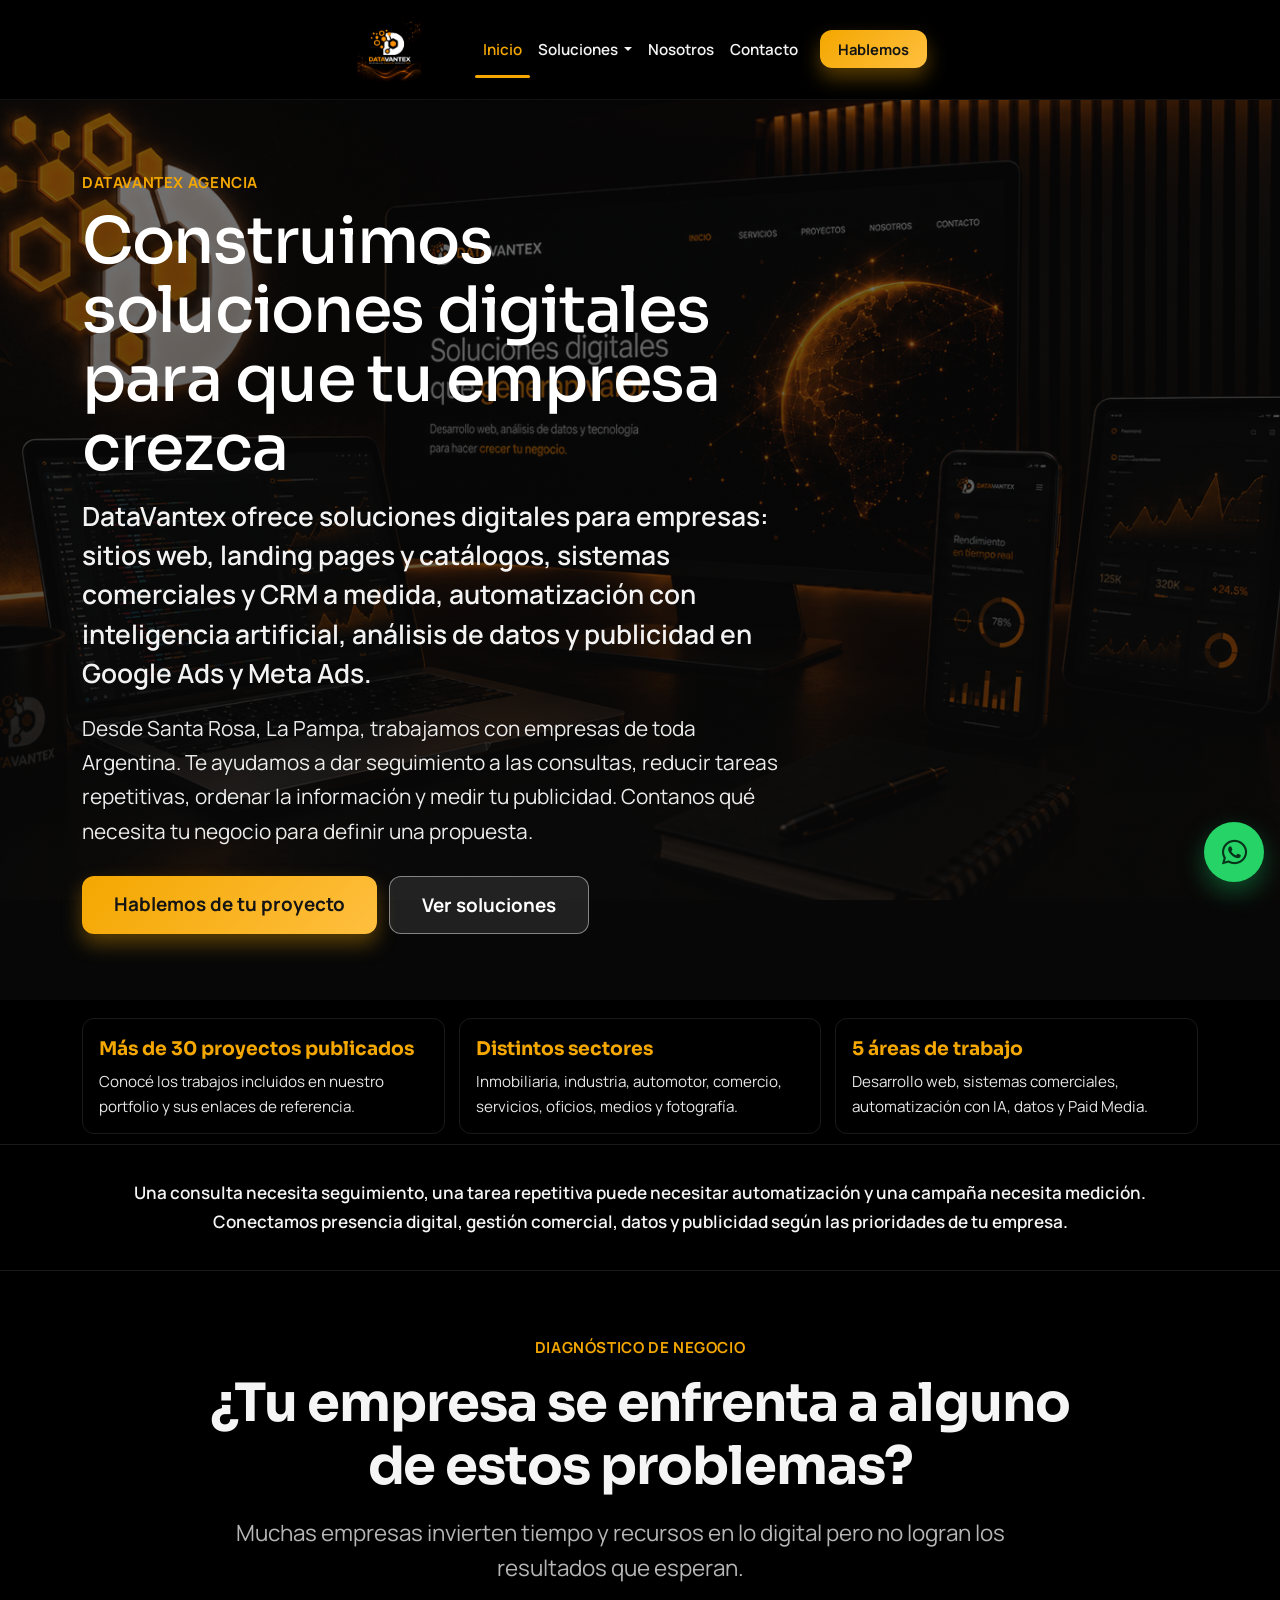
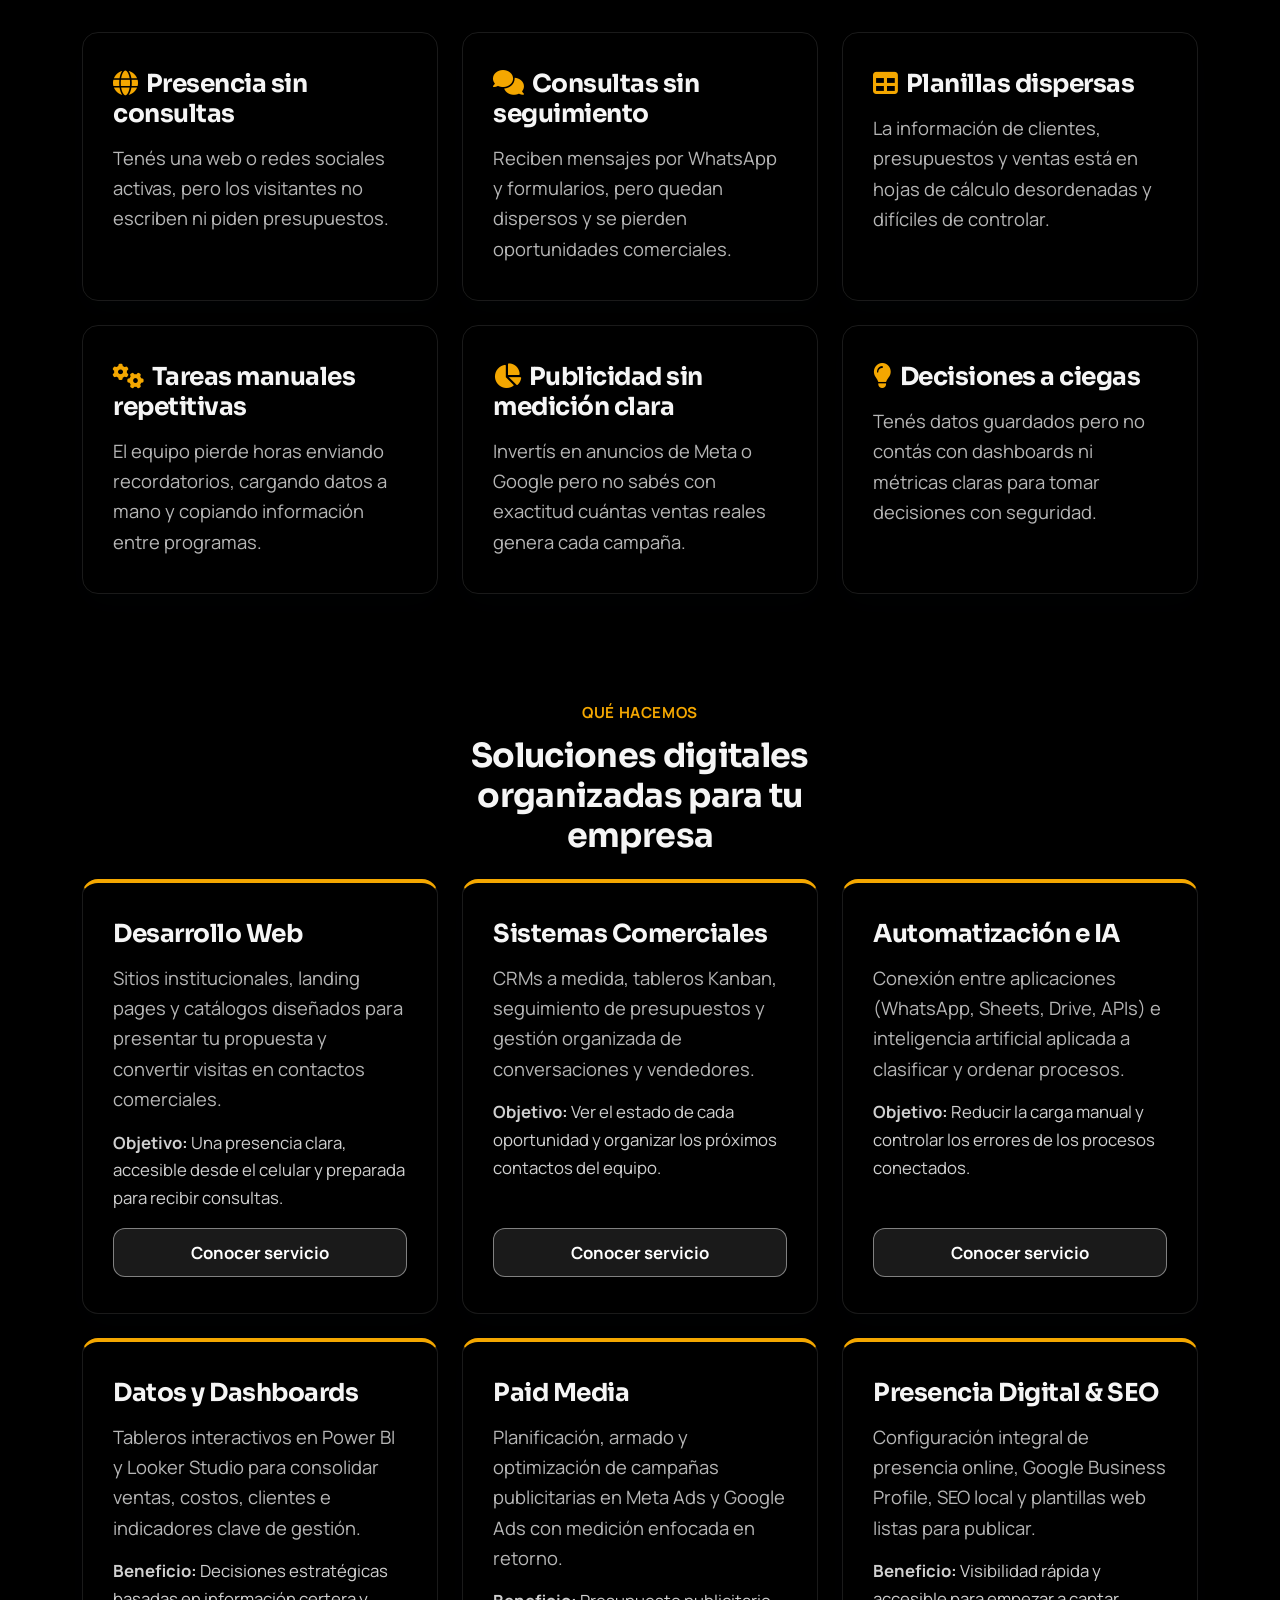
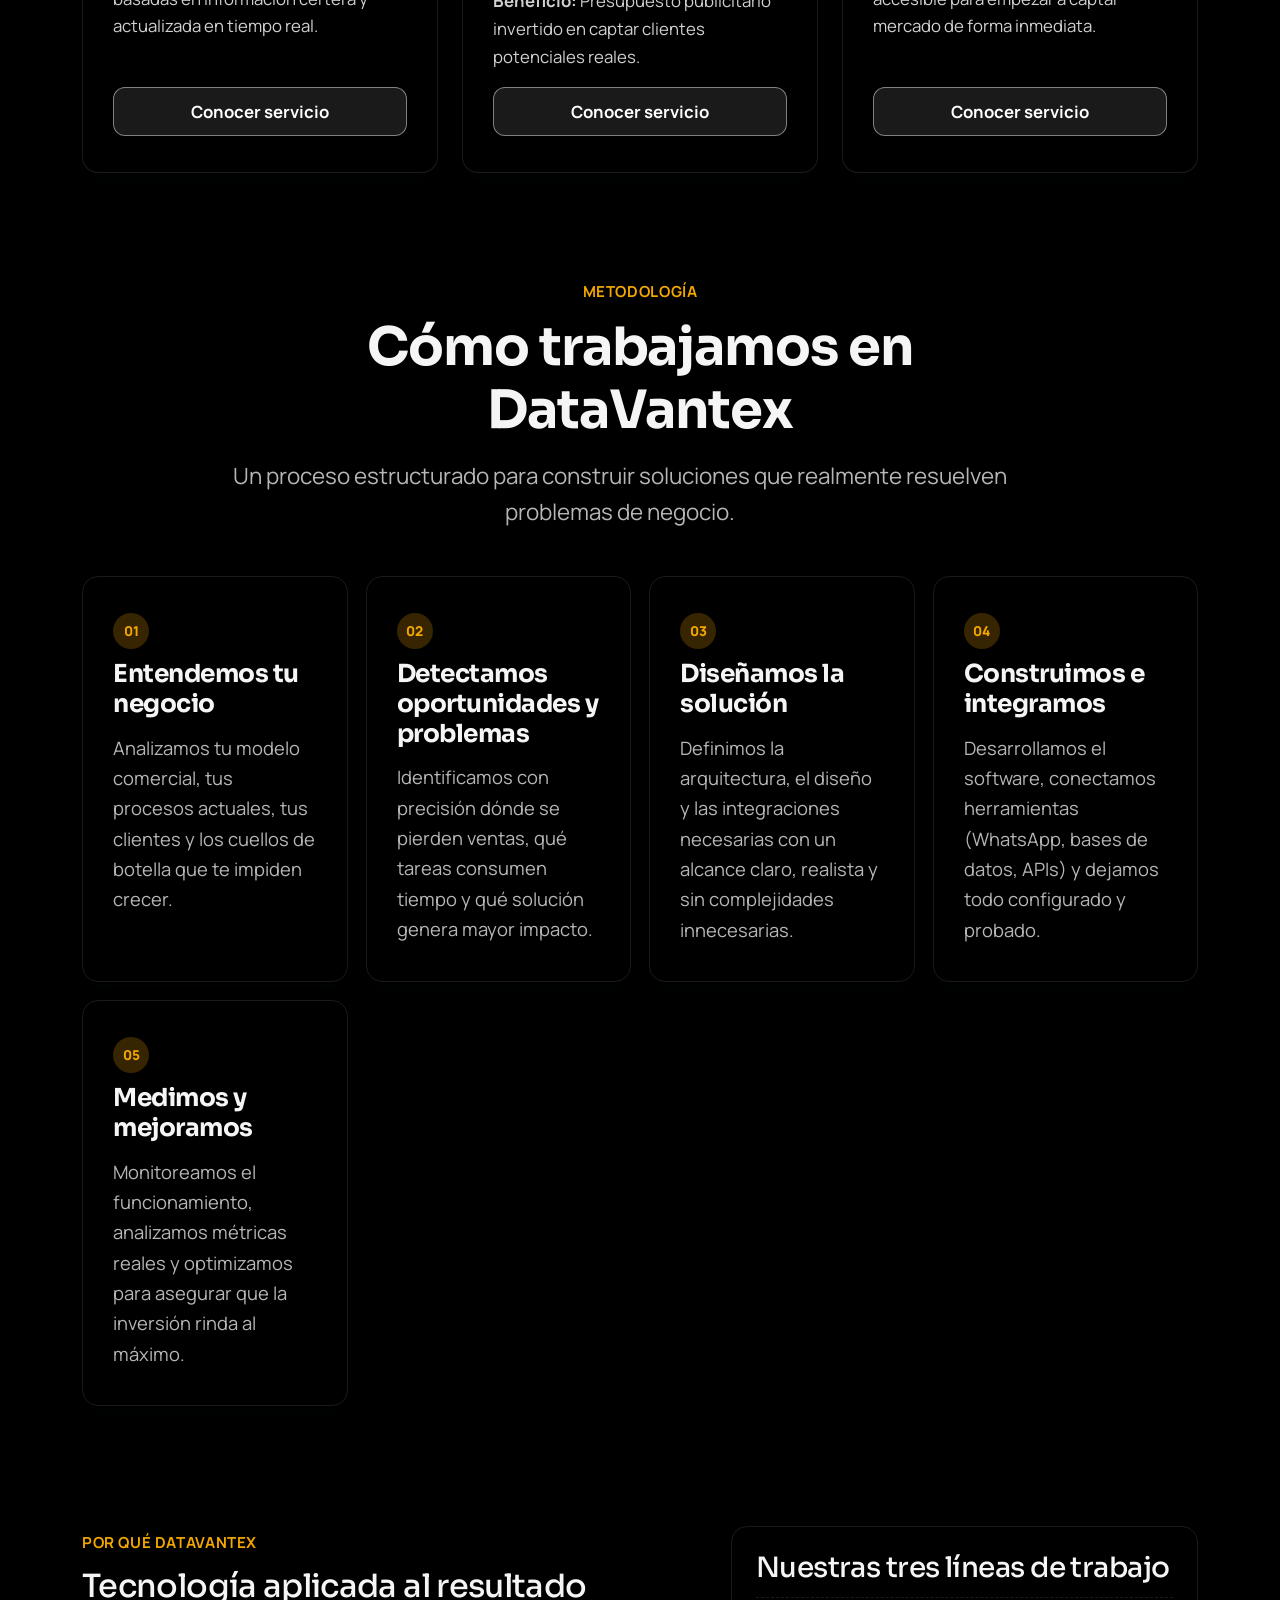
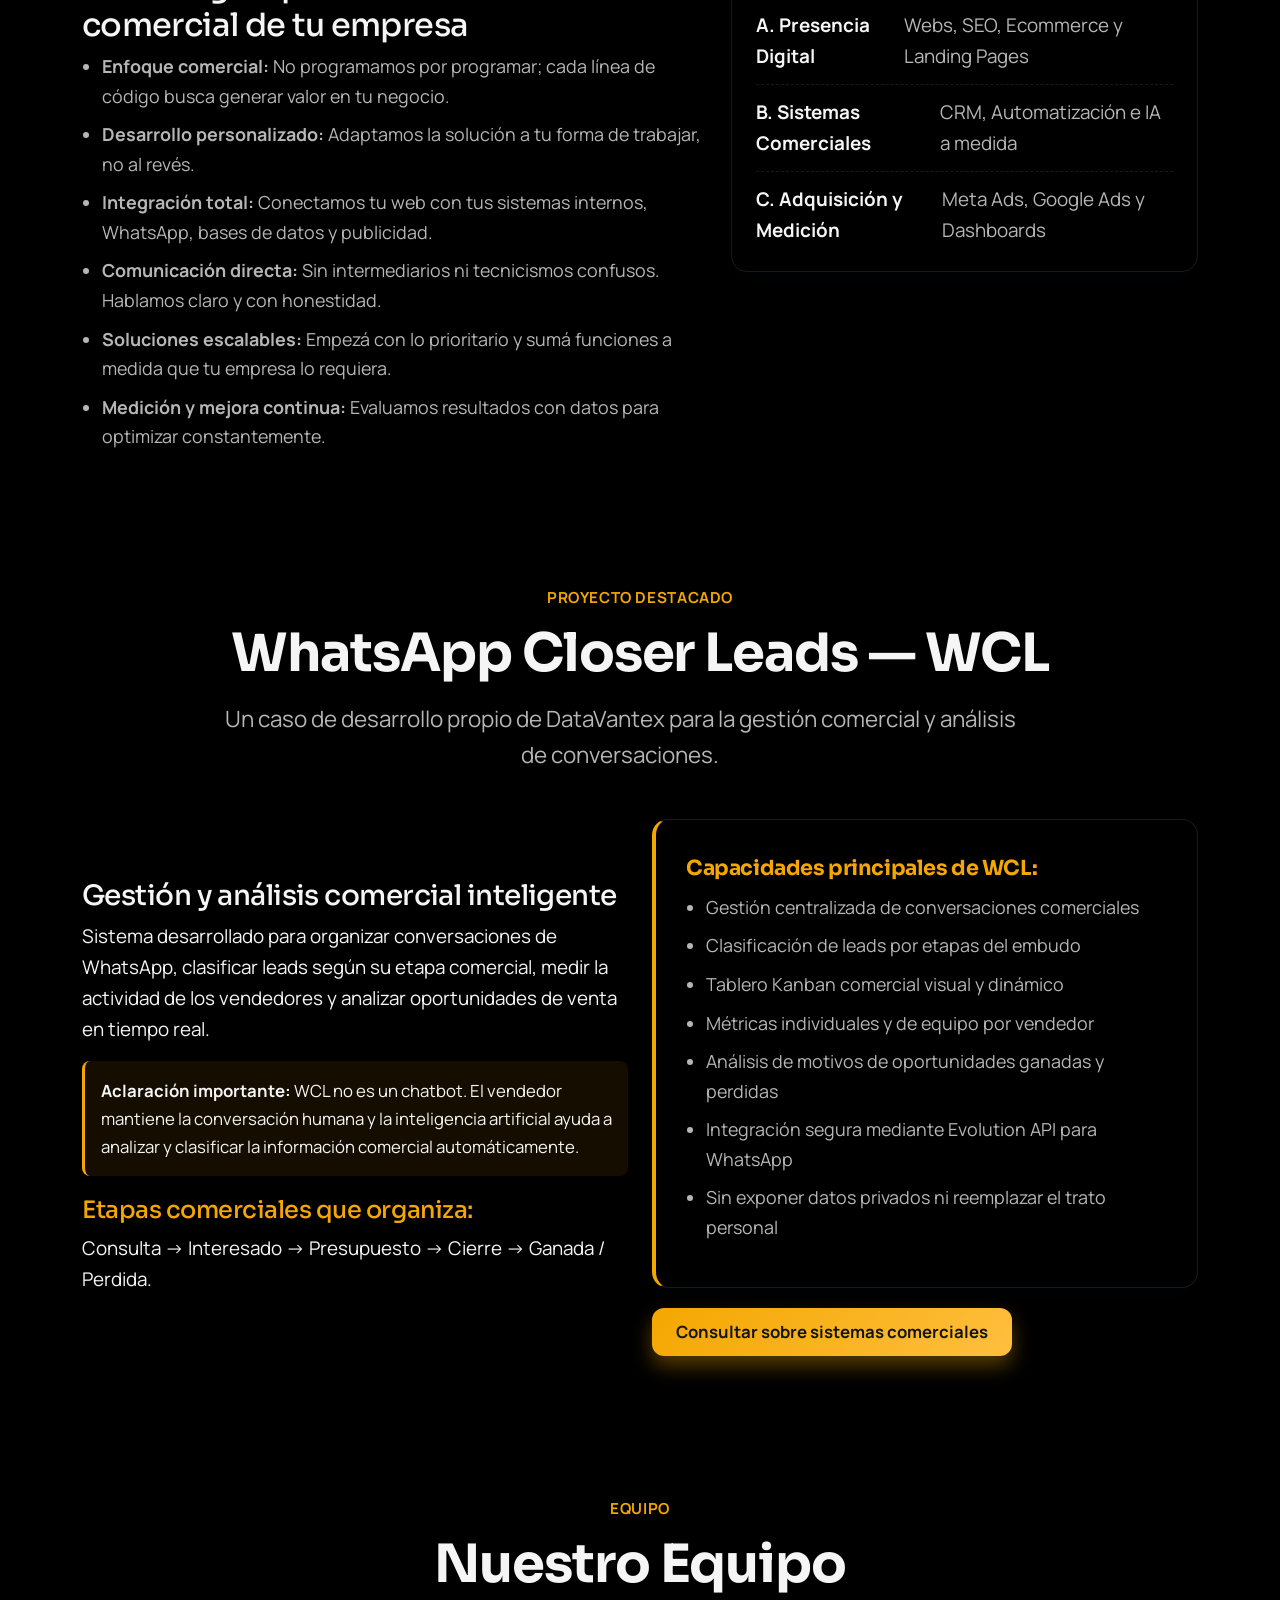
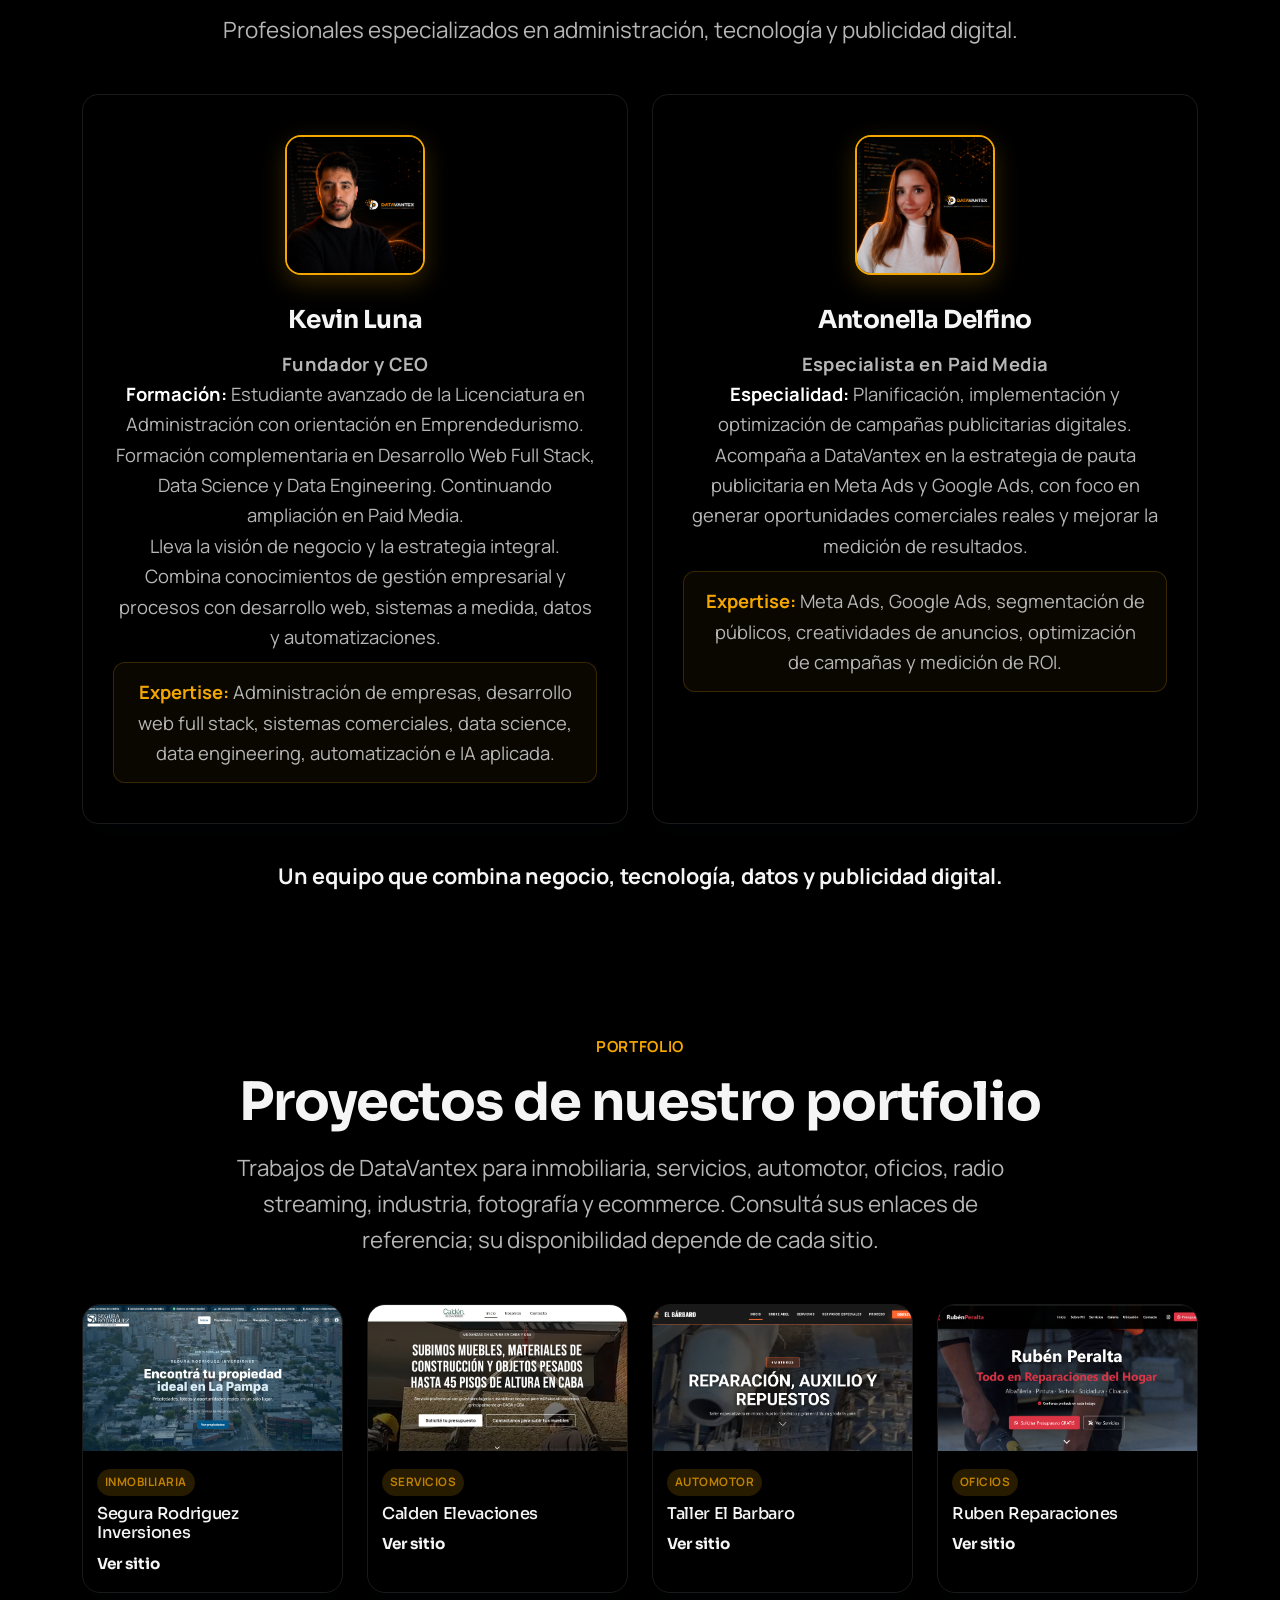
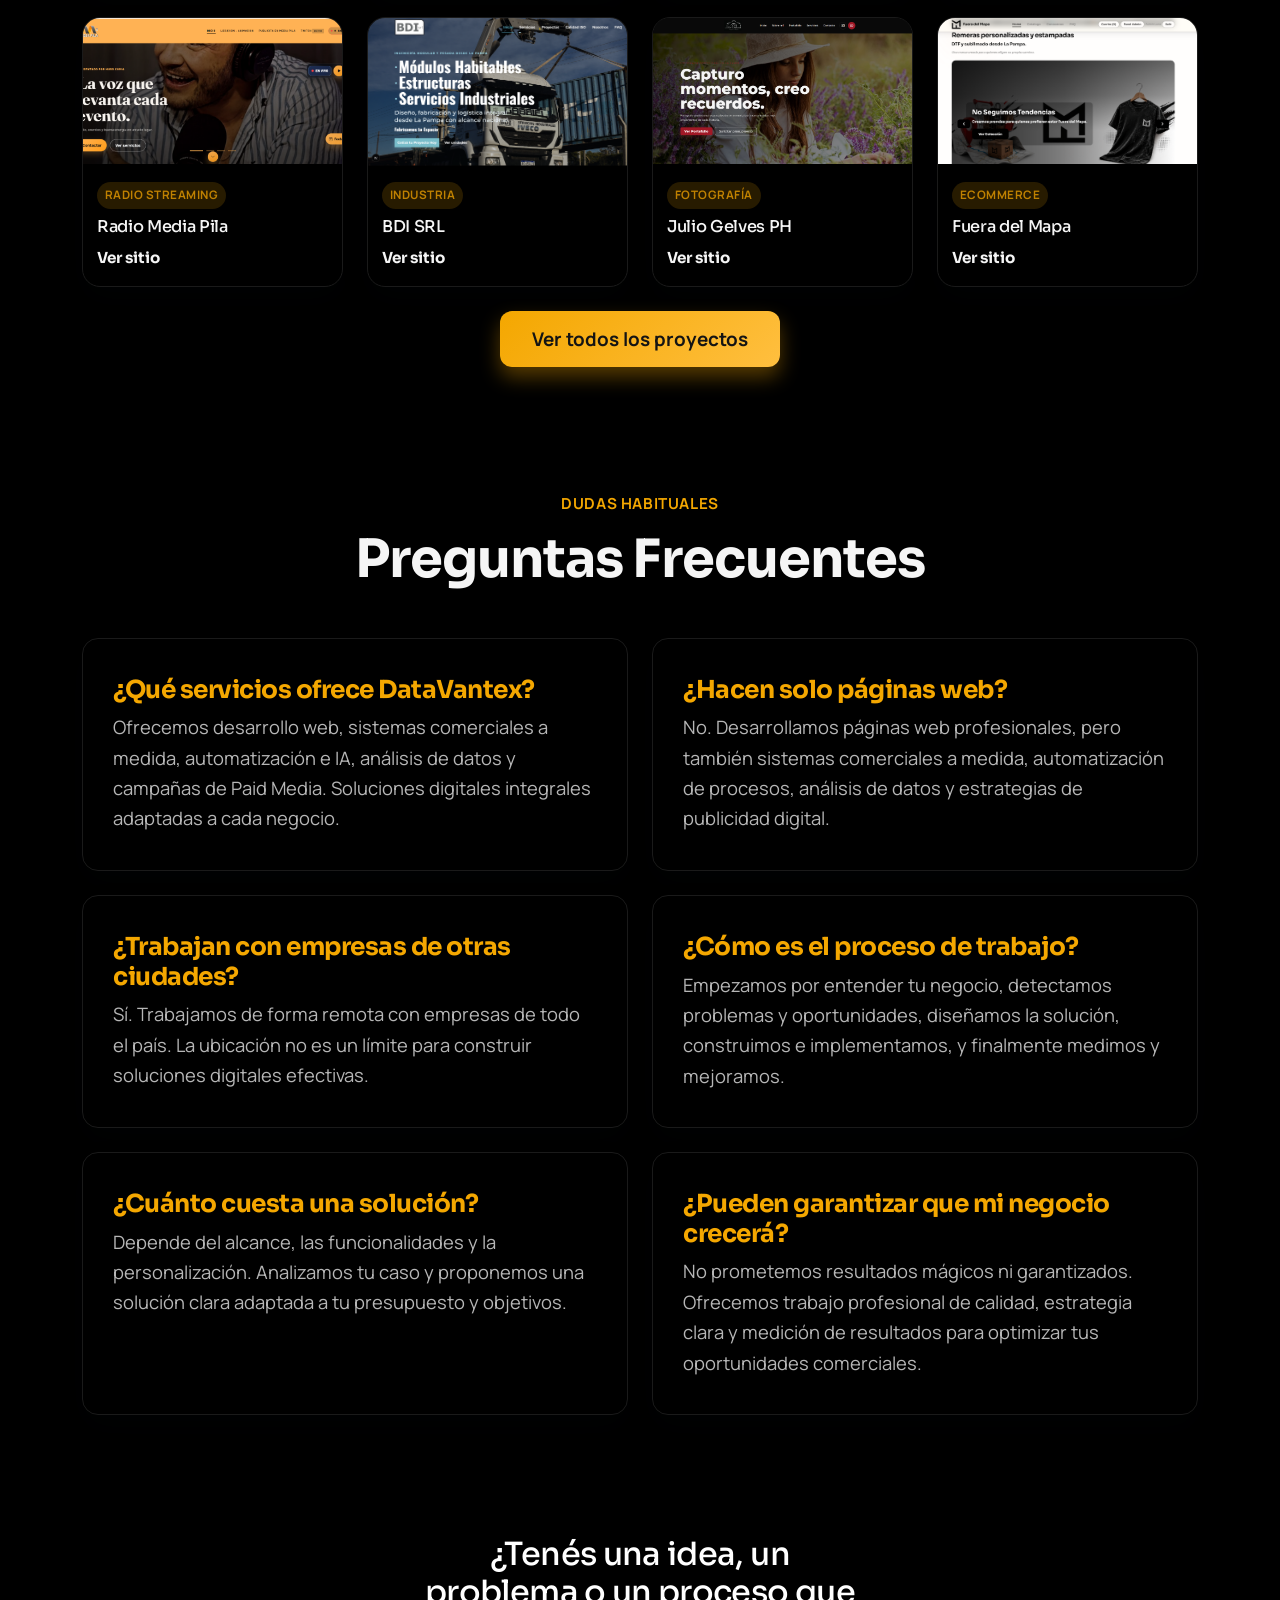
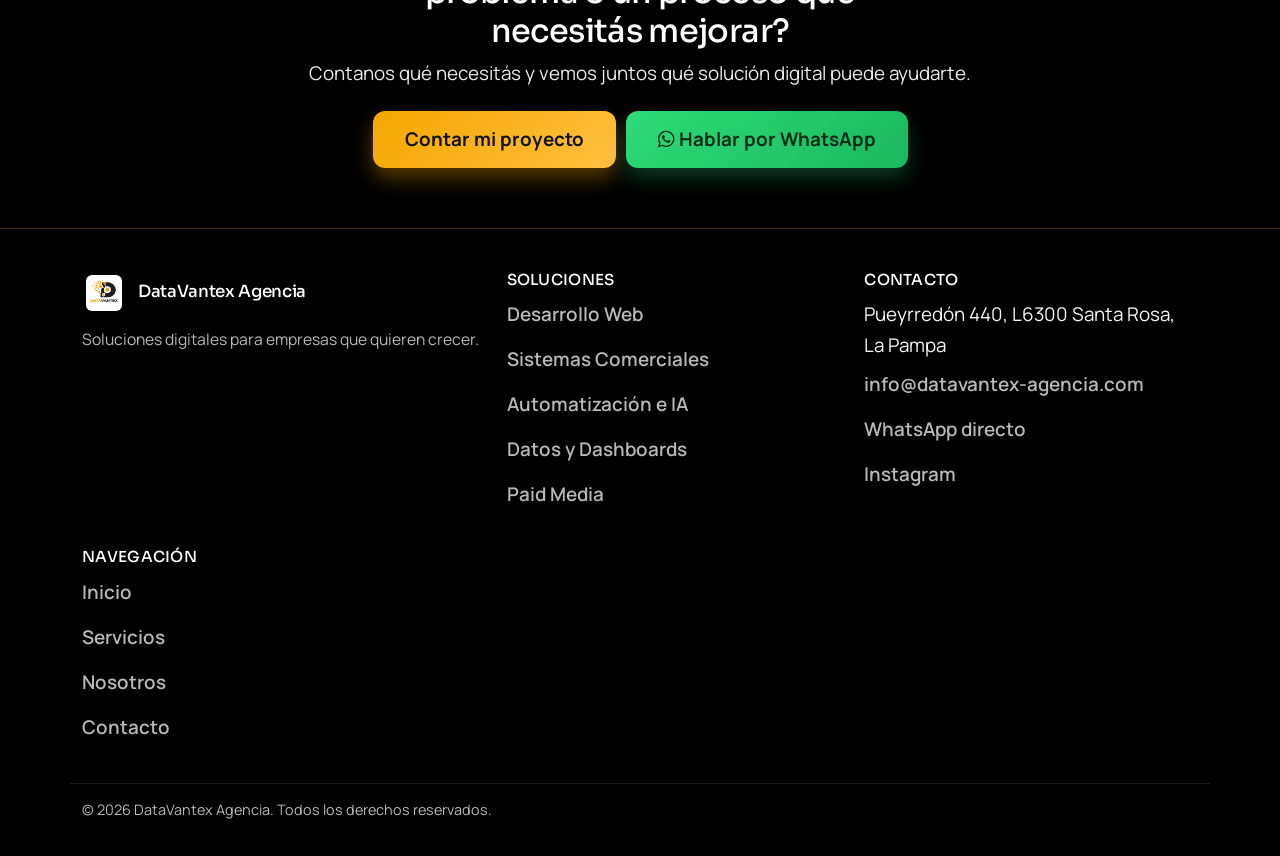
==== commit a0b9508f: "Actualizar portada a más de 30 proyectos publicados Co-authored-by: kevinluna94 <202945693+kevinluna" ====
--- a/index.html
+++ b/index.html
@@ -243,7 +243,7 @@
             <a class="navbar-brand" href="/">
                 <img src="public/logo-alternativo.png" alt="DataVantex Logo" class="navbar-logo" width="1254" height="1254">
             </a>
-            <button class="navbar-toggler" type="button" data-bs-toggle="collapse" data-bs-target="#navbarNav" aria-label="Abrir navegación">
+            <button class="navbar-toggler" type="button" data-bs-toggle="collapse" data-bs-target="#navbarNav" aria-controls="navbarNav" aria-expanded="false" aria-label="Abrir navegación">
                 <span class="navbar-toggler-icon"></span>
             </button>
             <div class="collapse navbar-collapse" id="navbarNav">
@@ -292,7 +292,7 @@
     <section class="trust-strip">
         <div class="container trust-grid reveal">
             <article>
-                <strong>Portfolio con 8 proyectos</strong>
+                <strong>Más de 30 proyectos publicados</strong>
                 <p>Conocé los trabajos incluidos en nuestro portfolio y sus enlaces de referencia.</p>
             </article>
             <article>
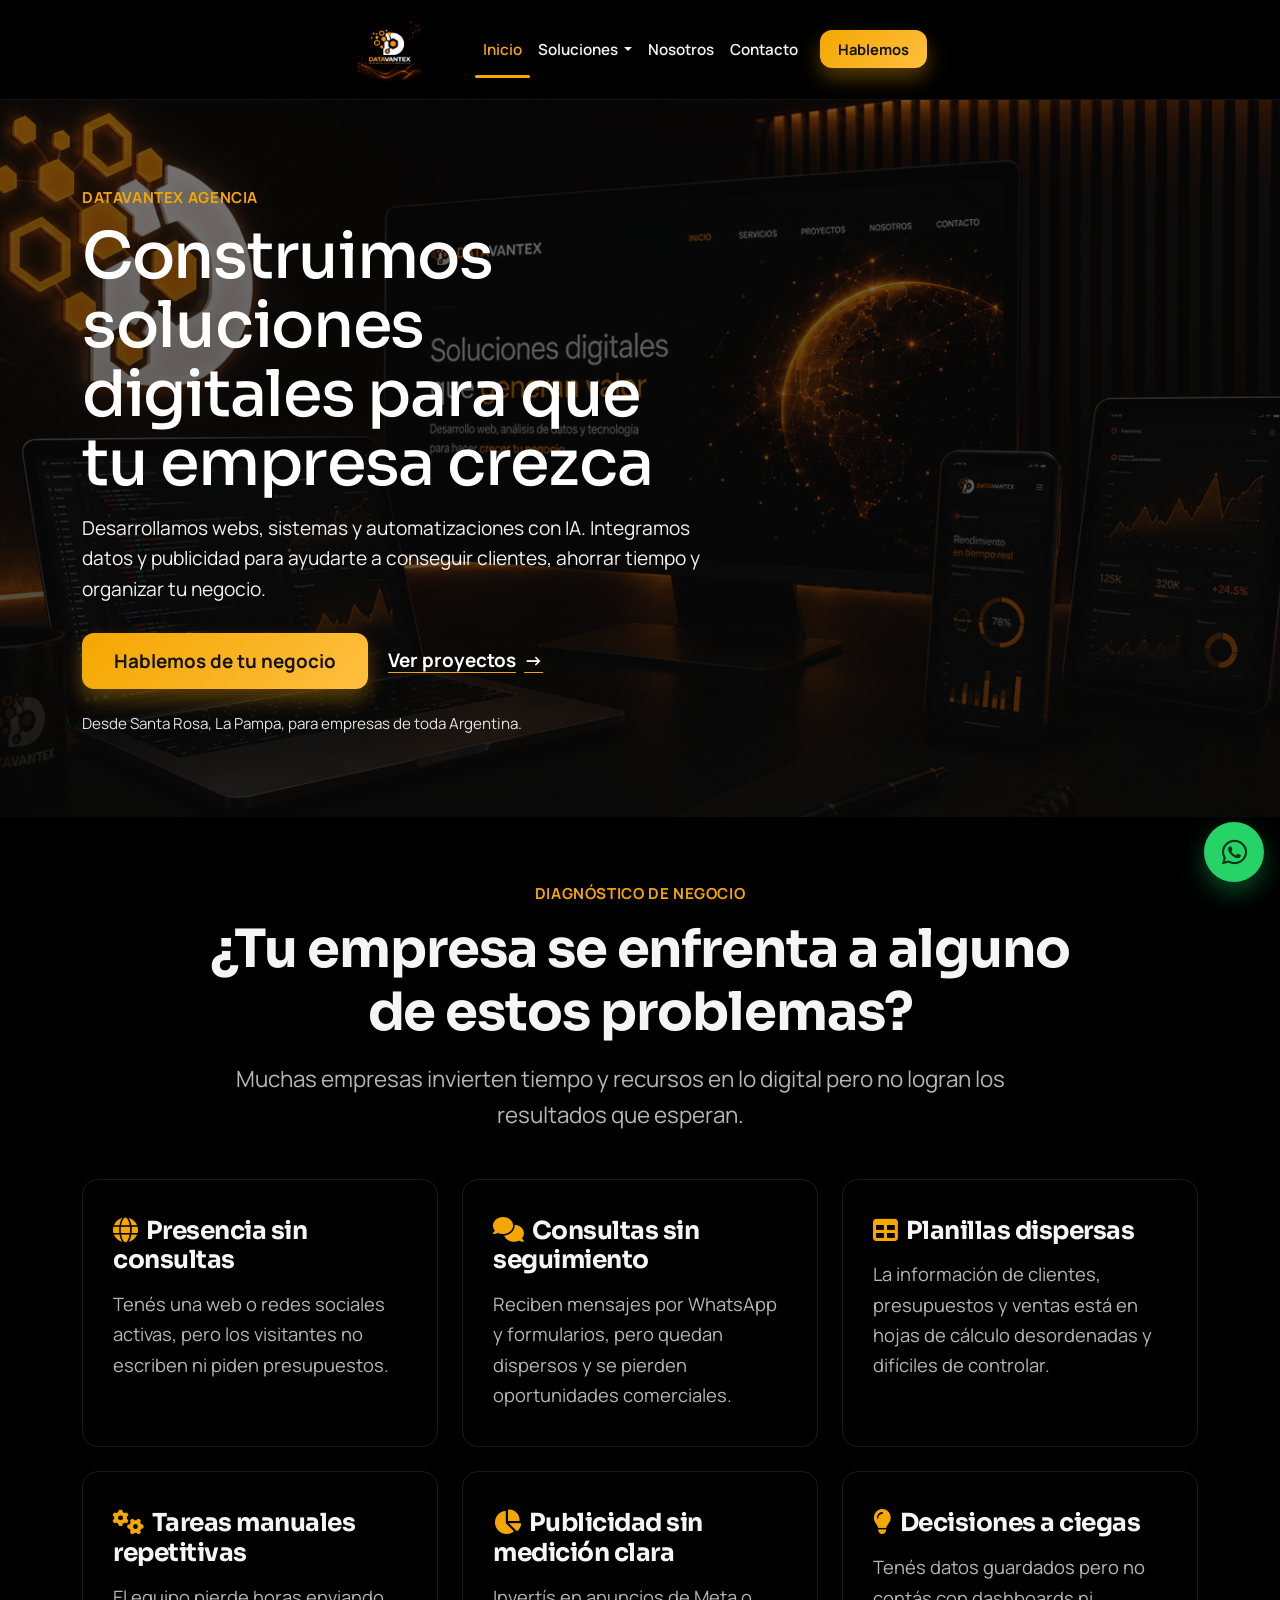
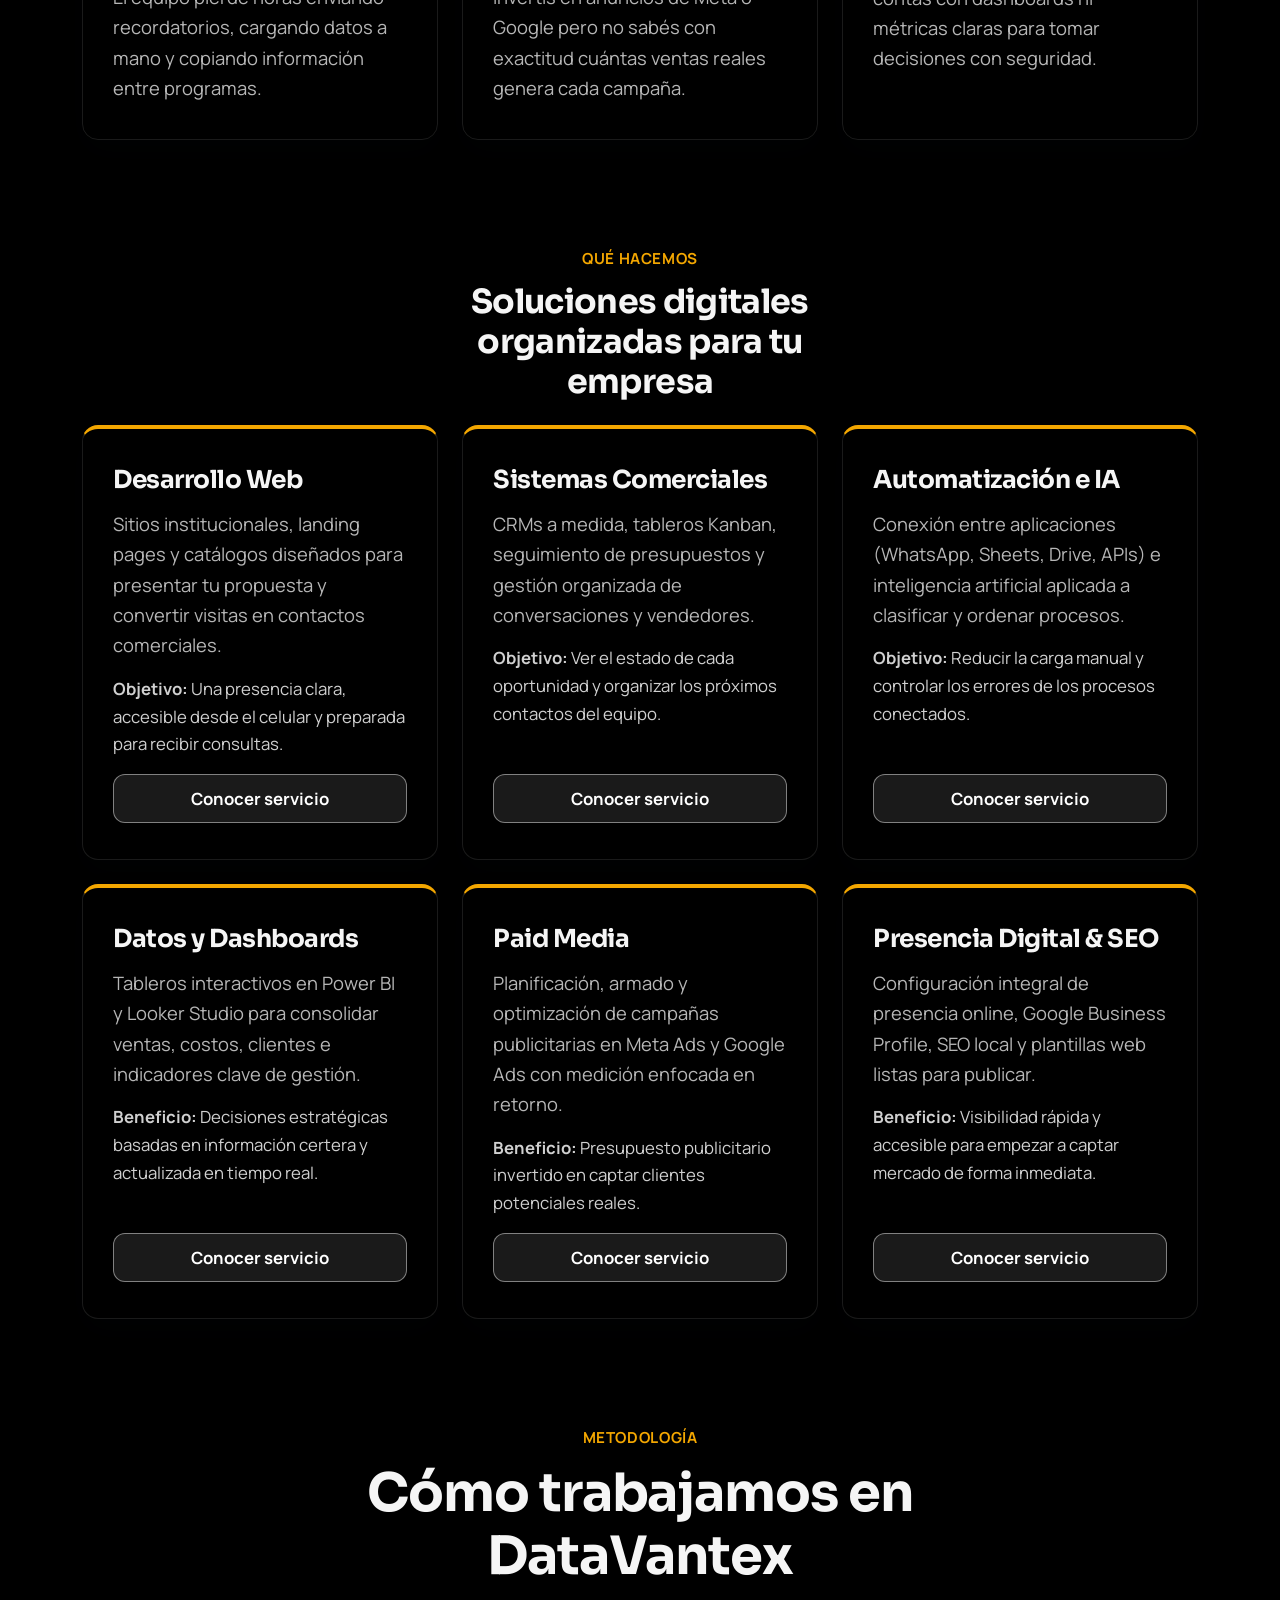
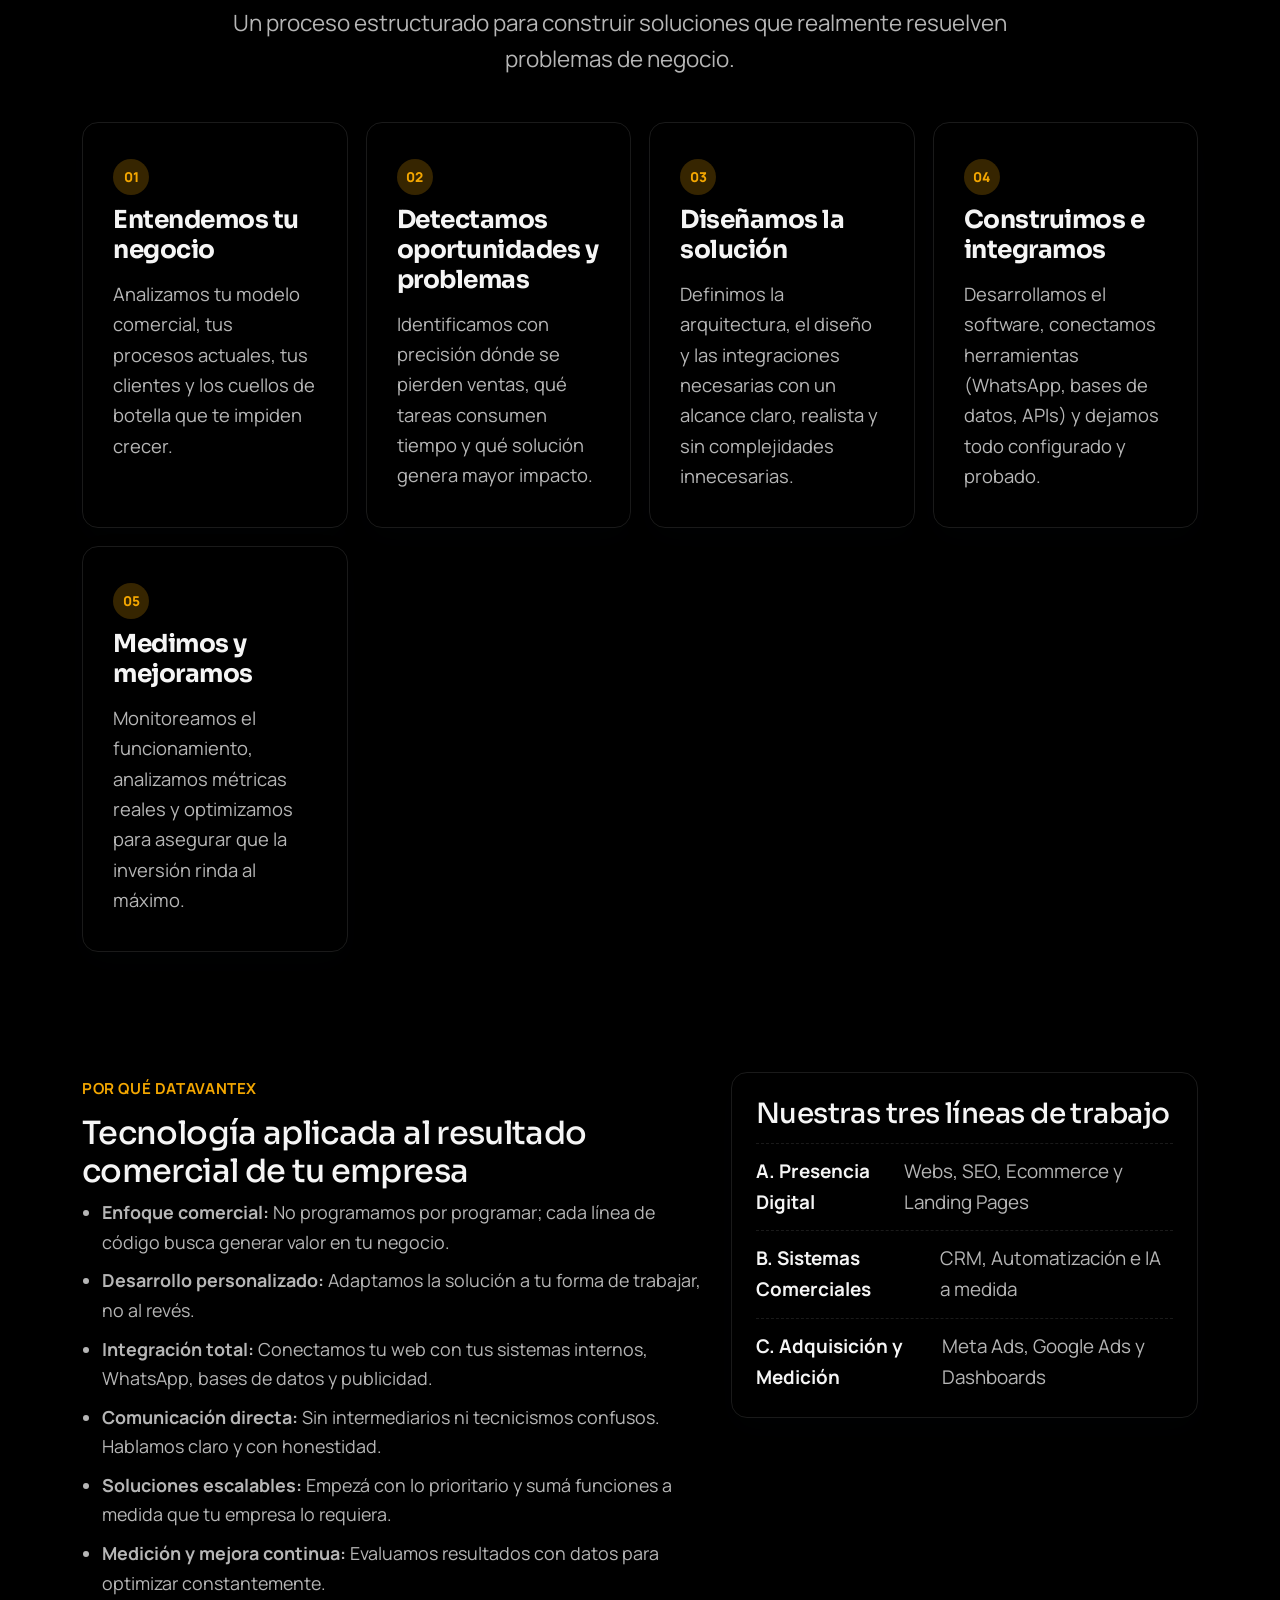
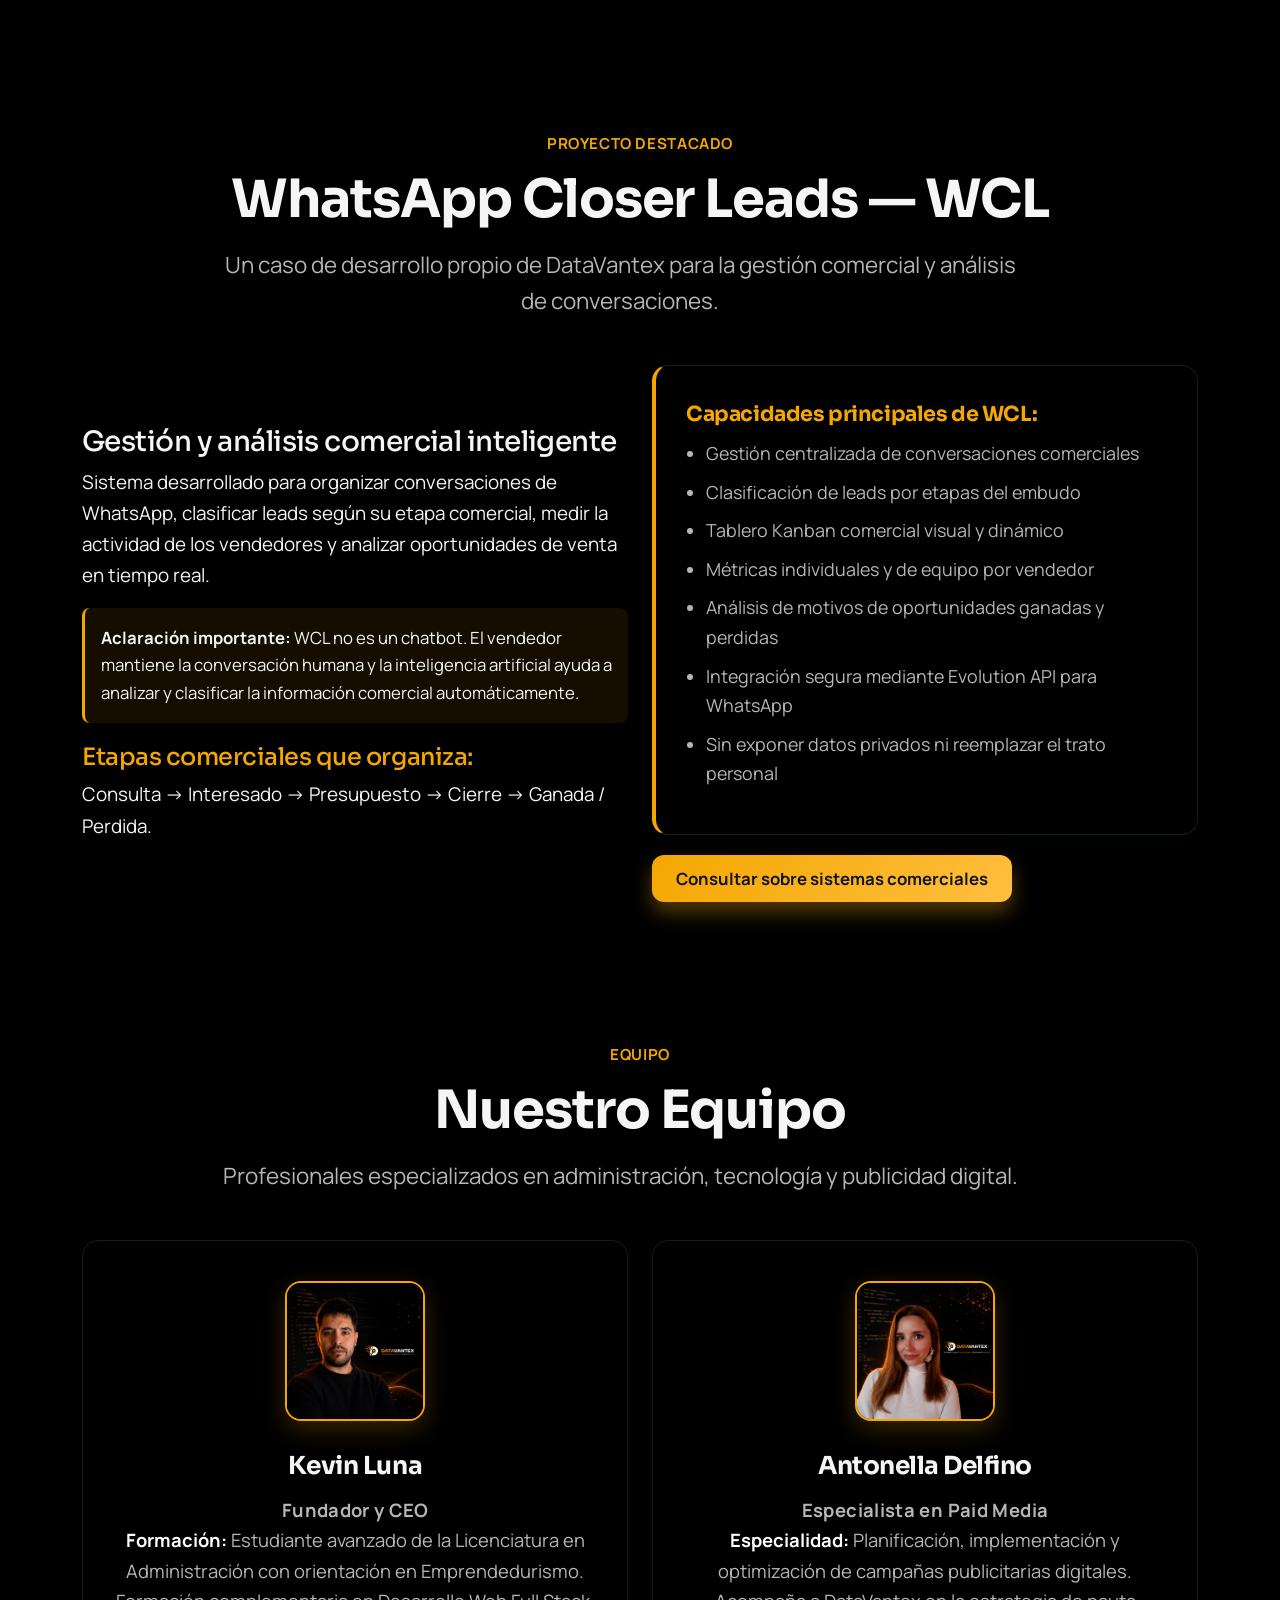
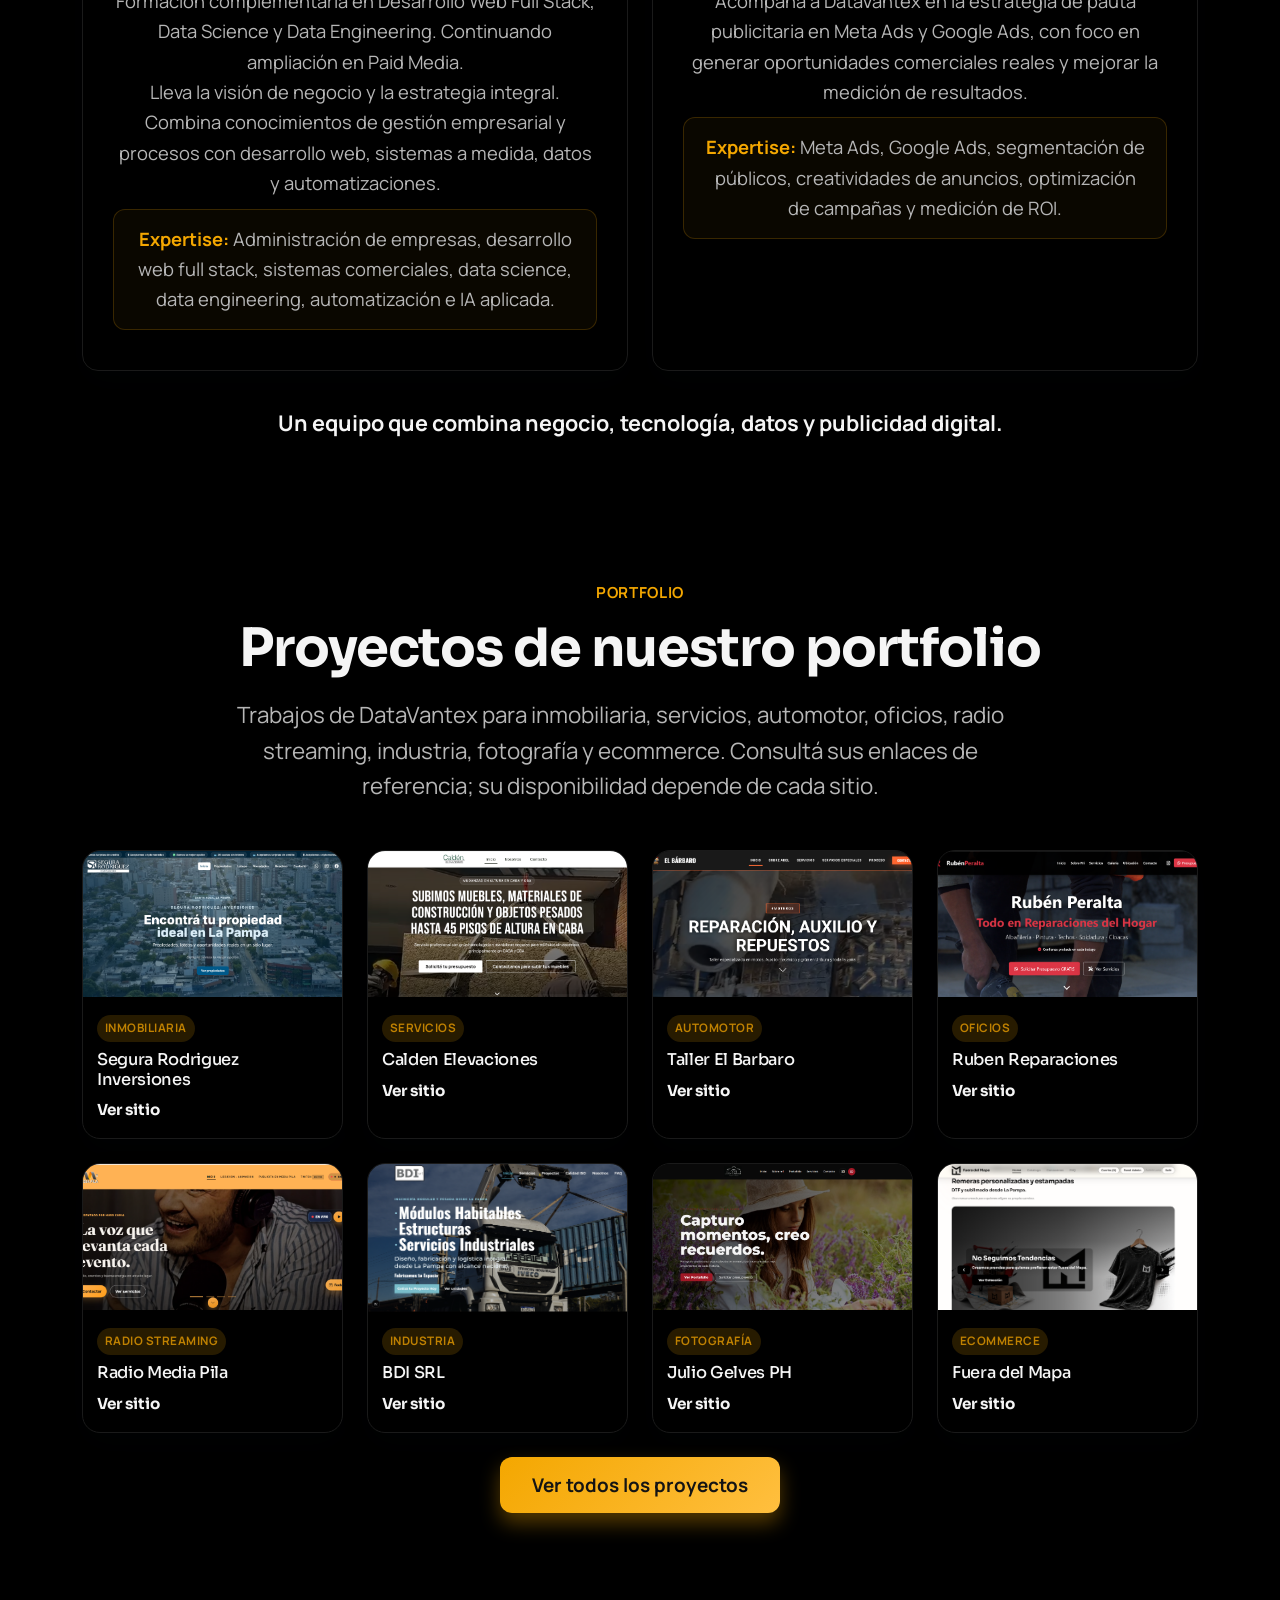
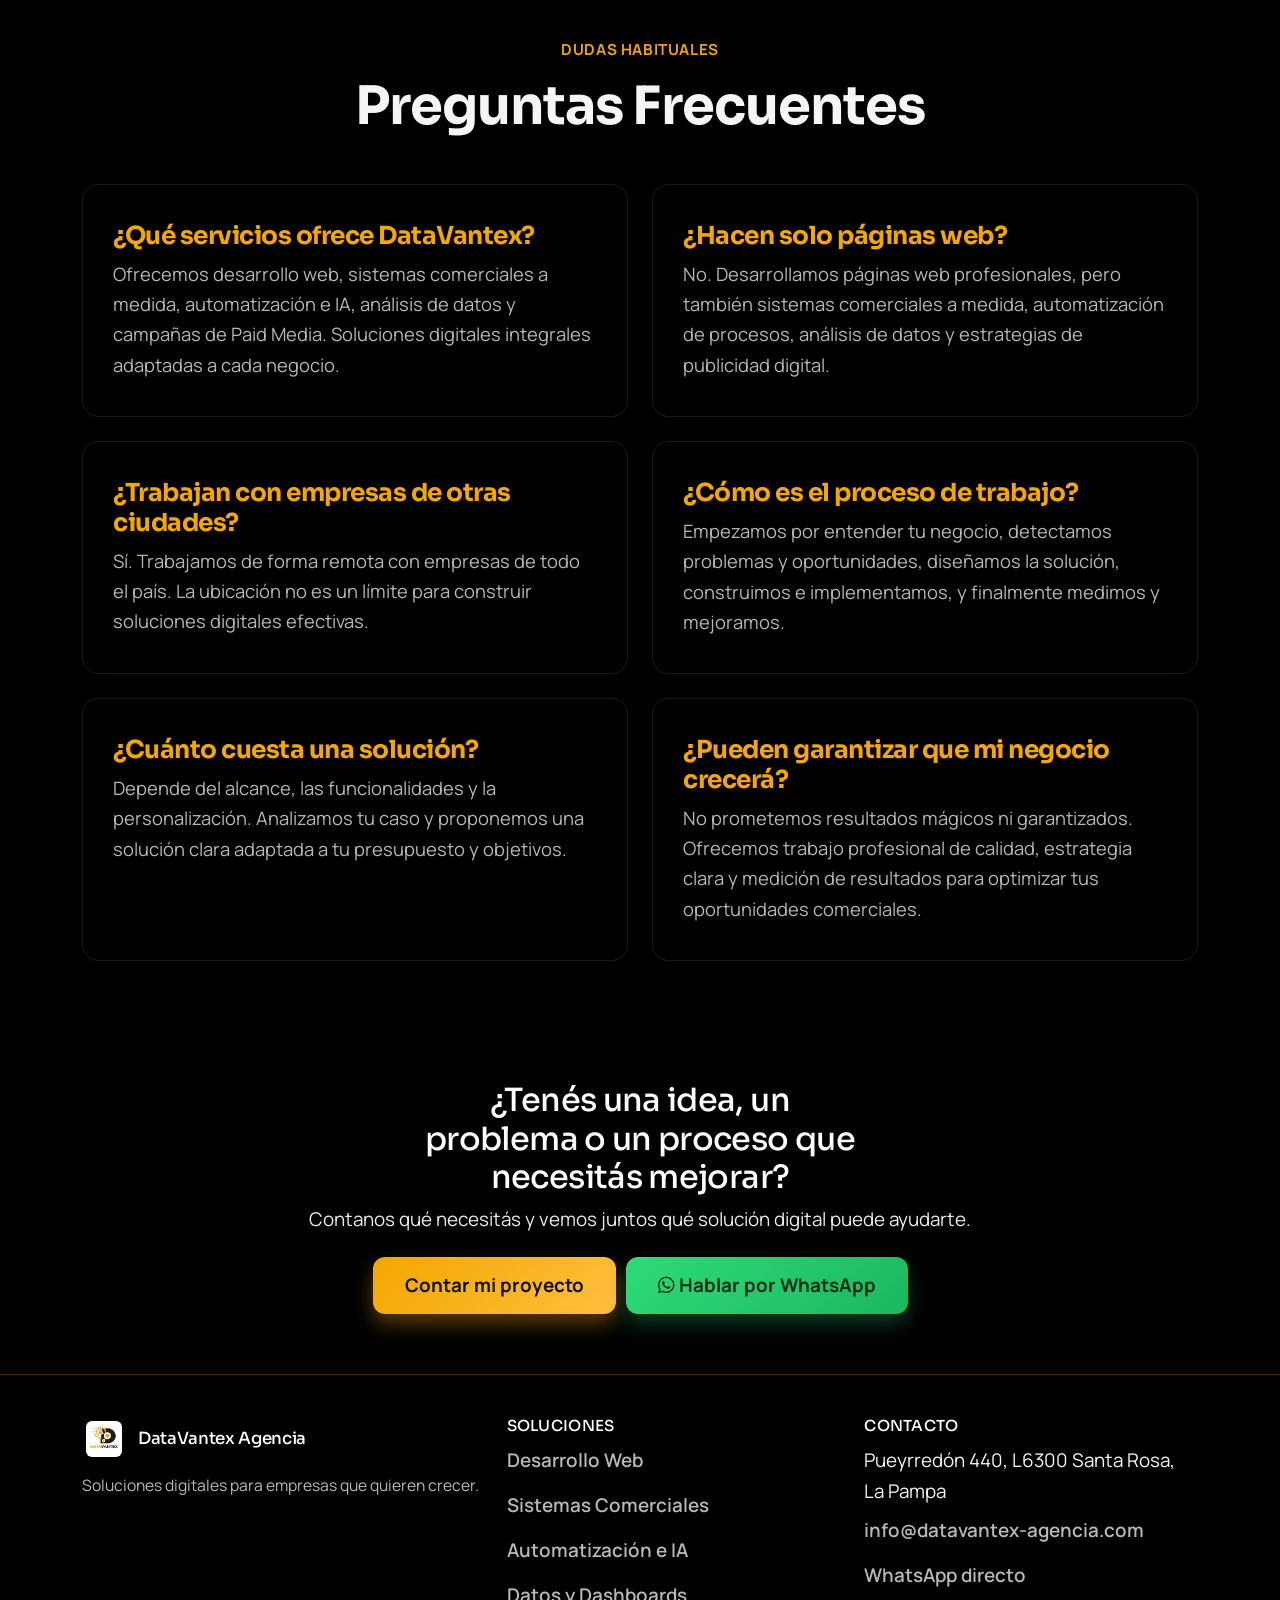
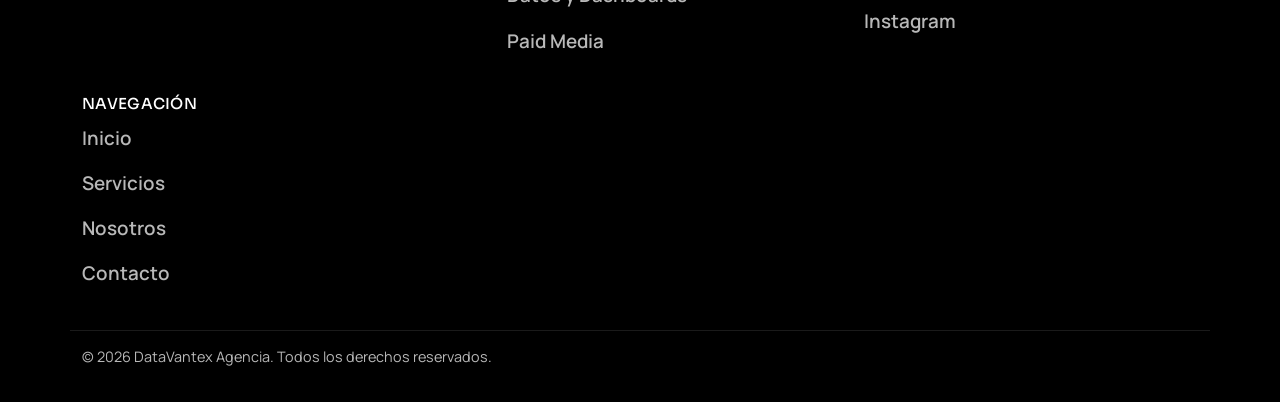
==== commit e19c5397: "Refresh homepage hero messaging Co-authored-by: kevinluna94 <202945693+kevinluna94@users.noreply.git" ====
--- a/index.html
+++ b/index.html
@@ -274,44 +274,20 @@
     <header class="hero hero-home parallax-bg" id="inicio">
         <div class="hero-overlay"></div>
         <div class="container position-relative h-100">
-            <div class="row min-vh-100 align-items-center">
-                <div class="col-lg-8 reveal">
+            <div class="row align-items-center">
+                <div class="col-lg-8 col-xl-7 reveal">
                     <span class="eyebrow">DataVantex Agencia</span>
                     <h1>Construimos soluciones digitales para que tu empresa crezca</h1>
-                    <p class="hero-subtitle">DataVantex ofrece soluciones digitales para empresas: sitios web, landing pages y catálogos, sistemas comerciales y CRM a medida, automatización con inteligencia artificial, análisis de datos y publicidad en Google Ads y Meta Ads.</p>
-                    <p class="hero-copy">Desde Santa Rosa, La Pampa, trabajamos con empresas de toda Argentina. Te ayudamos a dar seguimiento a las consultas, reducir tareas repetitivas, ordenar la información y medir tu publicidad. Contanos qué necesita tu negocio para definir una propuesta.</p>
+                    <p class="hero-subtitle">Desarrollamos webs, sistemas y automatizaciones con IA. Integramos datos y publicidad para ayudarte a conseguir clientes, ahorrar tiempo y organizar tu negocio.</p>
                     <div class="hero-actions">
-                        <a href="contact.html" class="btn btn-brand btn-lg">Hablemos de tu proyecto</a>
-                        <a href="#servicios" class="btn btn-ghost btn-lg">Ver soluciones</a>
-                    </div>
+                        <a href="contact.html" class="btn btn-brand btn-lg">Hablemos de tu negocio</a>
+                        <a href="#demo" class="hero-project-link">Ver proyectos <span aria-hidden="true">→</span></a>
+                    </div>
+                    <p class="hero-location">Desde Santa Rosa, La Pampa, para empresas de toda Argentina.</p>
                 </div>
             </div>
         </div>
     </header>
-
-    <section class="trust-strip">
-        <div class="container trust-grid reveal">
-            <article>
-                <strong>Más de 30 proyectos publicados</strong>
-                <p>Conocé los trabajos incluidos en nuestro portfolio y sus enlaces de referencia.</p>
-            </article>
-            <article>
-                <strong>Distintos sectores</strong>
-                <p>Inmobiliaria, industria, automotor, comercio, servicios, oficios, medios y fotografía.</p>
-            </article>
-            <article>
-                <strong>5 áreas de trabajo</strong>
-                <p>Desarrollo web, sistemas comerciales, automatización con IA, datos y Paid Media.</p>
-            </article>
-        </div>
-    </section>
-
-    <section class="message-strip reveal">
-        <div class="container">
-            <p>Una consulta necesita seguimiento, una tarea repetitiva puede necesitar automatización y una campaña necesita medición.
-                Conectamos presencia digital, gestión comercial, datos y publicidad según las prioridades de tu empresa.</p>
-        </div>
-    </section>
 
     <section class="section" id="problemas">
         <div class="container">
--- a/style.css
+++ b/style.css
@@ -295,6 +295,55 @@
     background-size: cover;
     background-position: center;
     background-attachment: fixed;
+}
+
+.hero-home .container {
+    padding-top: clamp(3.5rem, 9vh, 7rem);
+    padding-bottom: clamp(3.5rem, 9vh, 7rem);
+}
+
+.hero-home h1 {
+    max-width: 16ch;
+    margin-bottom: 18px;
+    font-size: clamp(2.4rem, 5vw, 4rem);
+    line-height: 1.12;
+    text-wrap: balance;
+}
+
+.hero-home .hero-subtitle {
+    max-width: 58ch;
+    margin-bottom: 0;
+    font-size: clamp(1rem, 1.55vw, 1.2rem);
+    font-weight: 400;
+    line-height: 1.6;
+}
+
+.hero-home .hero-actions {
+    align-items: center;
+    gap: 20px;
+}
+
+.hero-home .hero-project-link {
+    display: inline-flex;
+    align-items: center;
+    gap: 8px;
+    min-height: 48px;
+    color: #ffffff;
+    font-weight: 700;
+    text-decoration: underline;
+    text-decoration-color: var(--brand);
+    text-underline-offset: 5px;
+}
+
+.hero-home .hero-project-link:hover,
+.hero-home .hero-project-link:focus-visible {
+    color: var(--brand);
+}
+
+.hero-home .hero-location {
+    margin: 22px 0 0;
+    color: rgba(255, 255, 255, 0.88);
+    font-size: 0.95rem;
 }
 
 .hero-about {
@@ -2465,6 +2514,33 @@
         padding: 70px 0;
     }
 
+    .hero-home .container {
+        padding-top: 3rem;
+        padding-bottom: 3rem;
+    }
+
+    .hero-home h1 {
+        font-size: clamp(2rem, 9vw, 2.75rem);
+    }
+
+    .hero-home .hero-actions {
+        align-items: stretch;
+        flex-direction: column;
+        gap: 8px;
+    }
+
+    .hero-home .hero-actions .btn {
+        width: 100%;
+    }
+
+    .hero-home .hero-project-link {
+        align-self: flex-start;
+    }
+
+    .hero-home .hero-location {
+        font-size: 0.9rem;
+    }
+
     body.store-page .section {
         padding: 40px 0;
     }
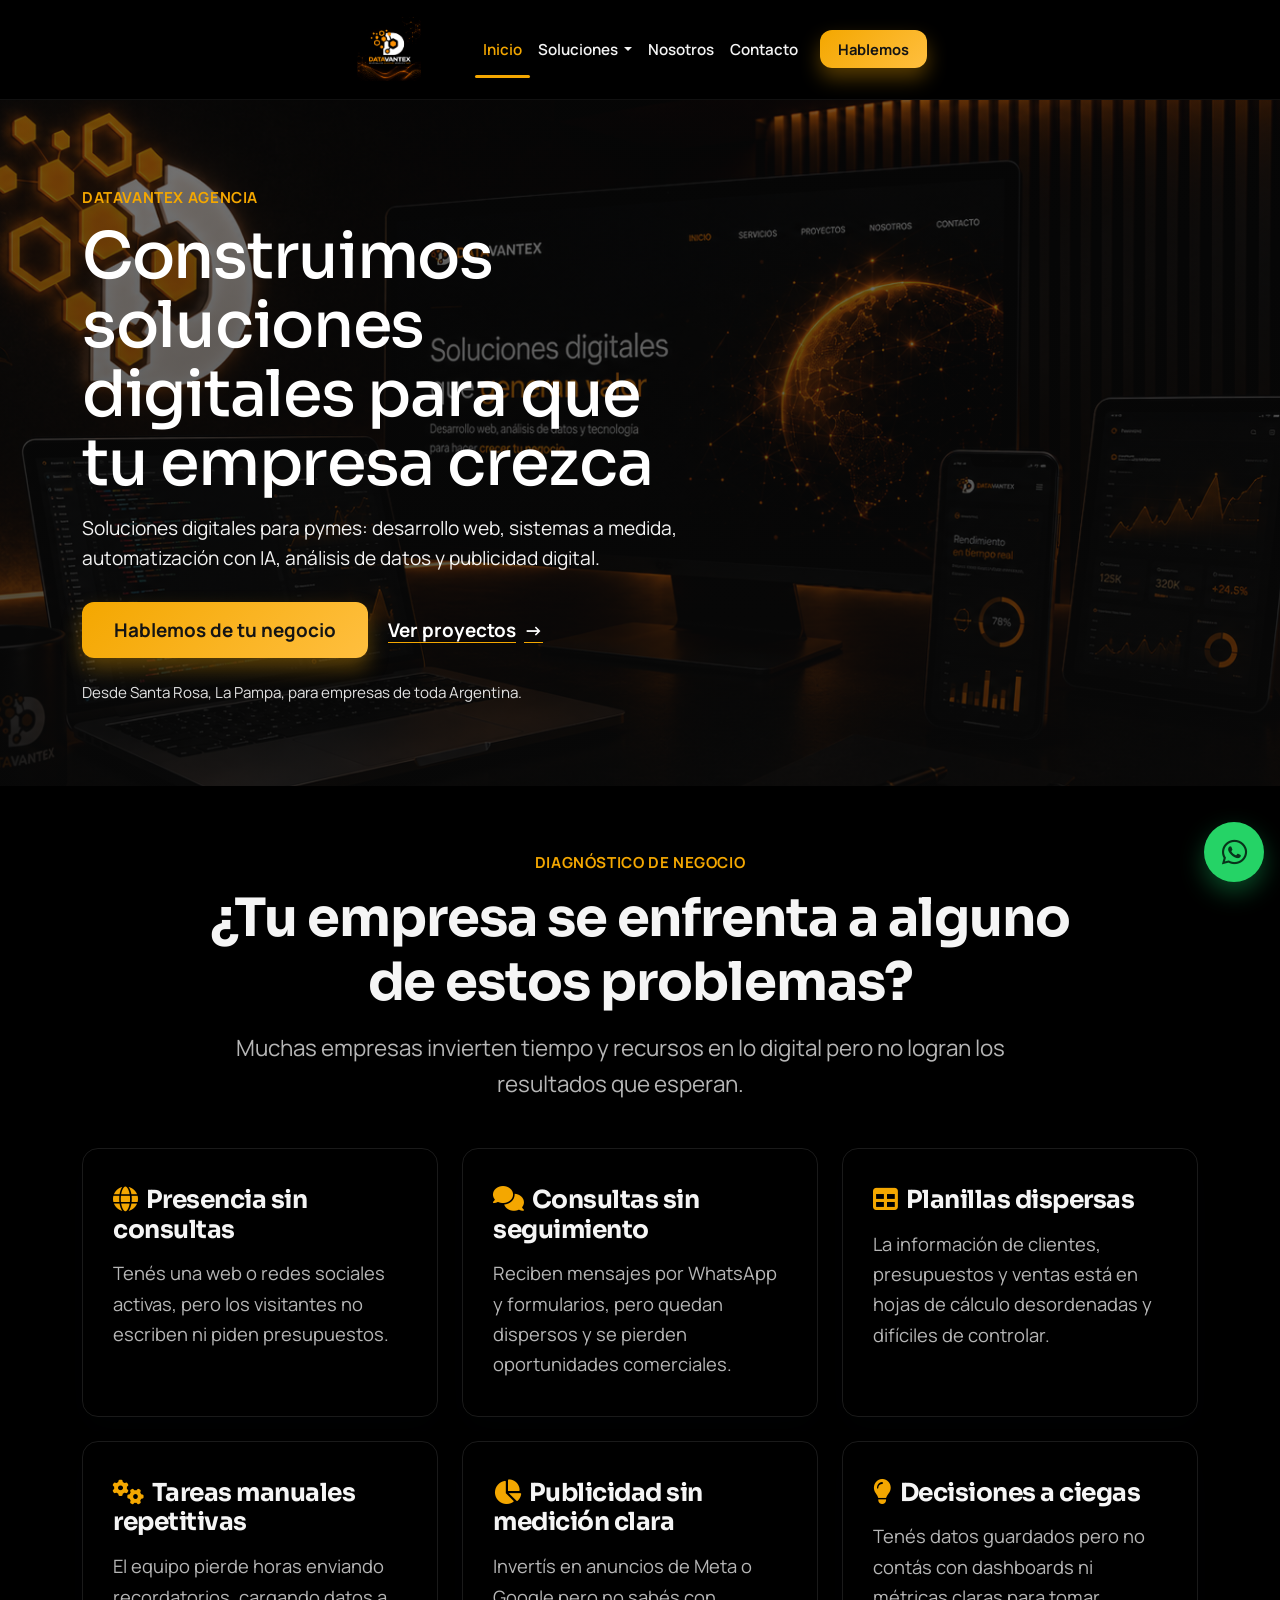
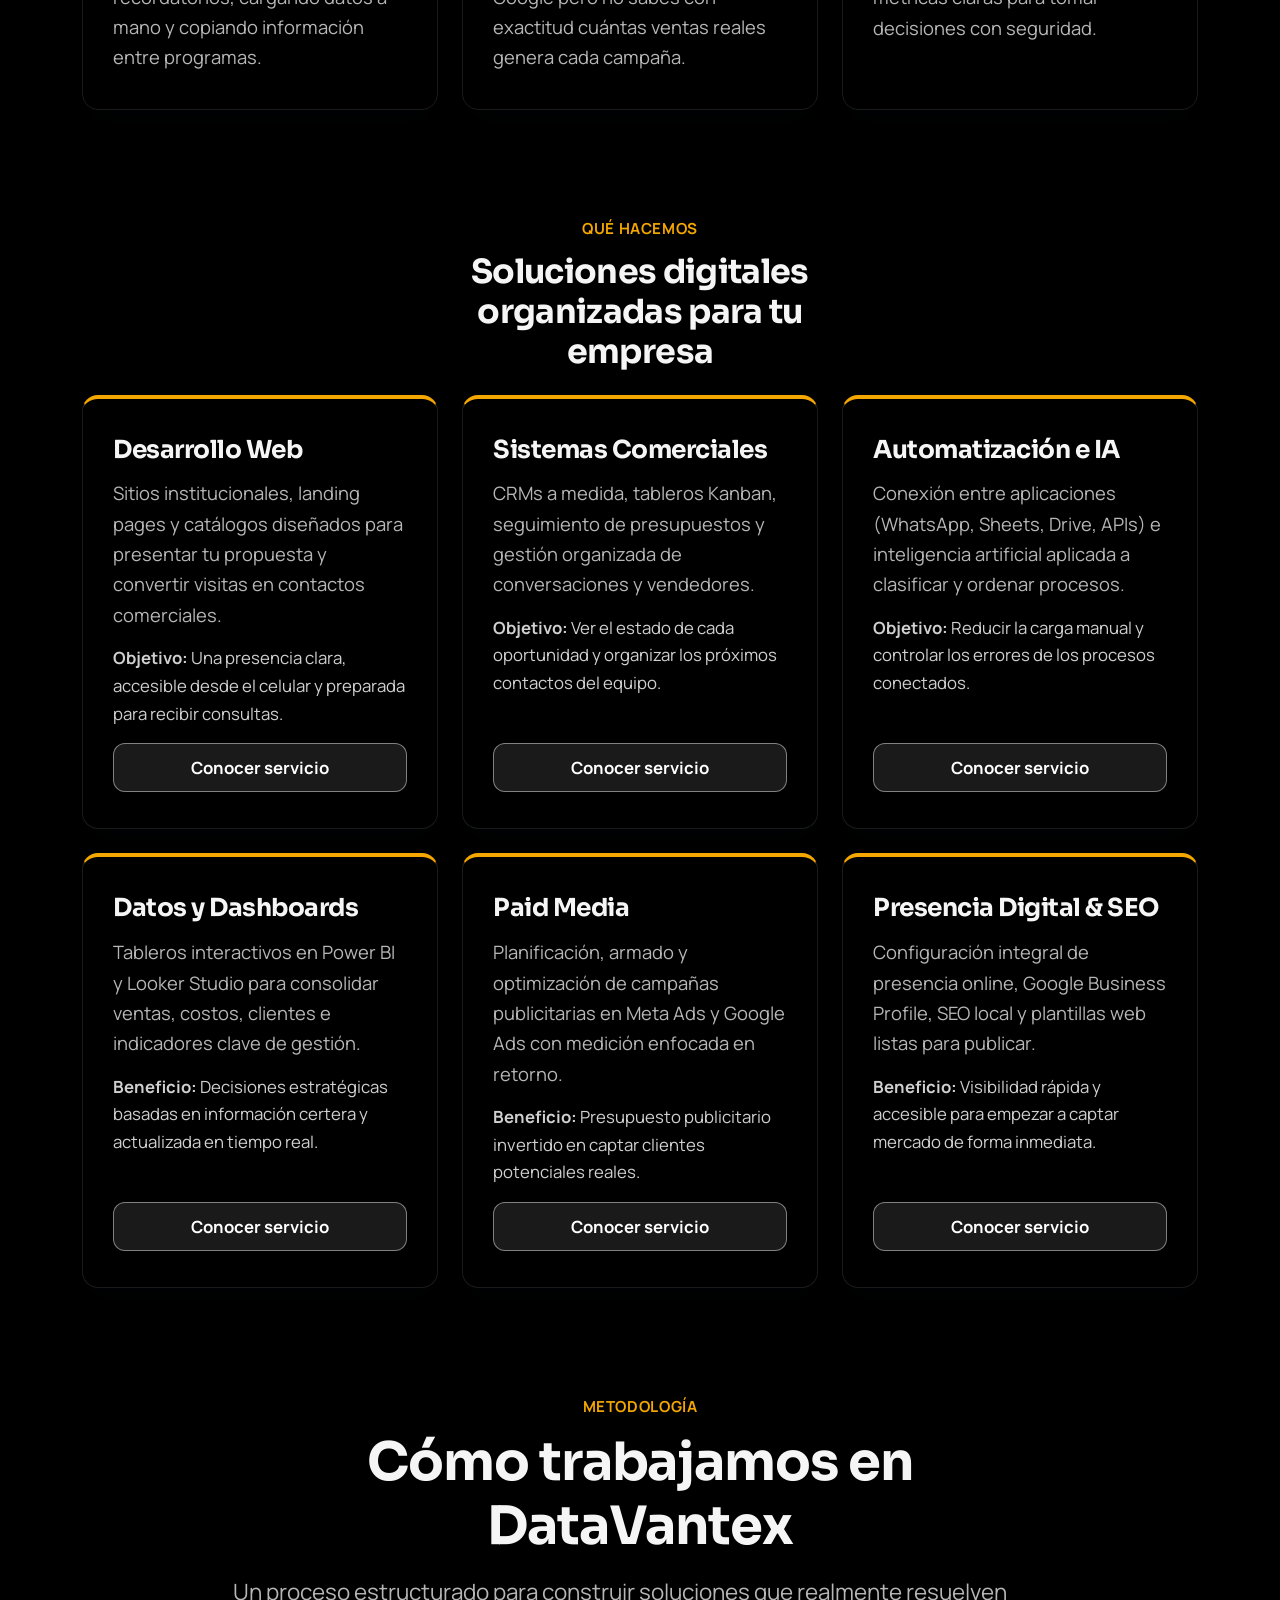
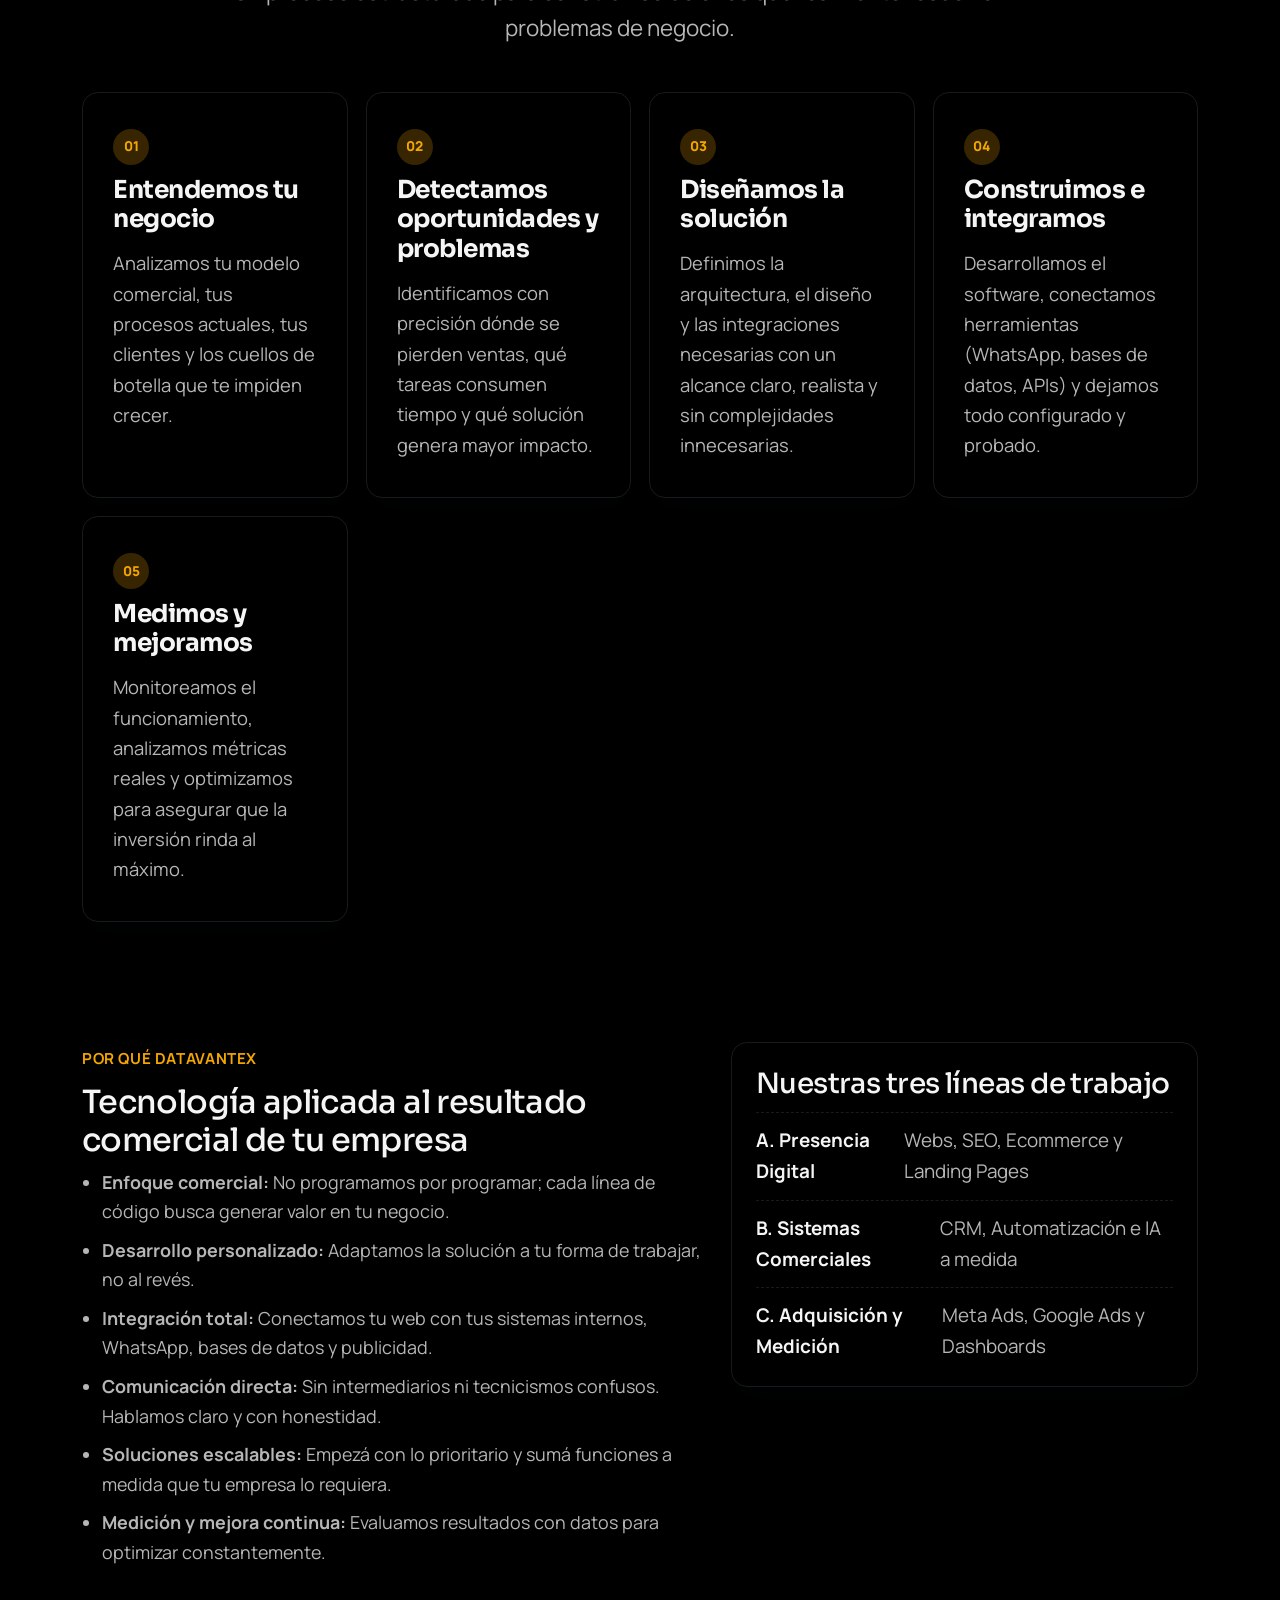
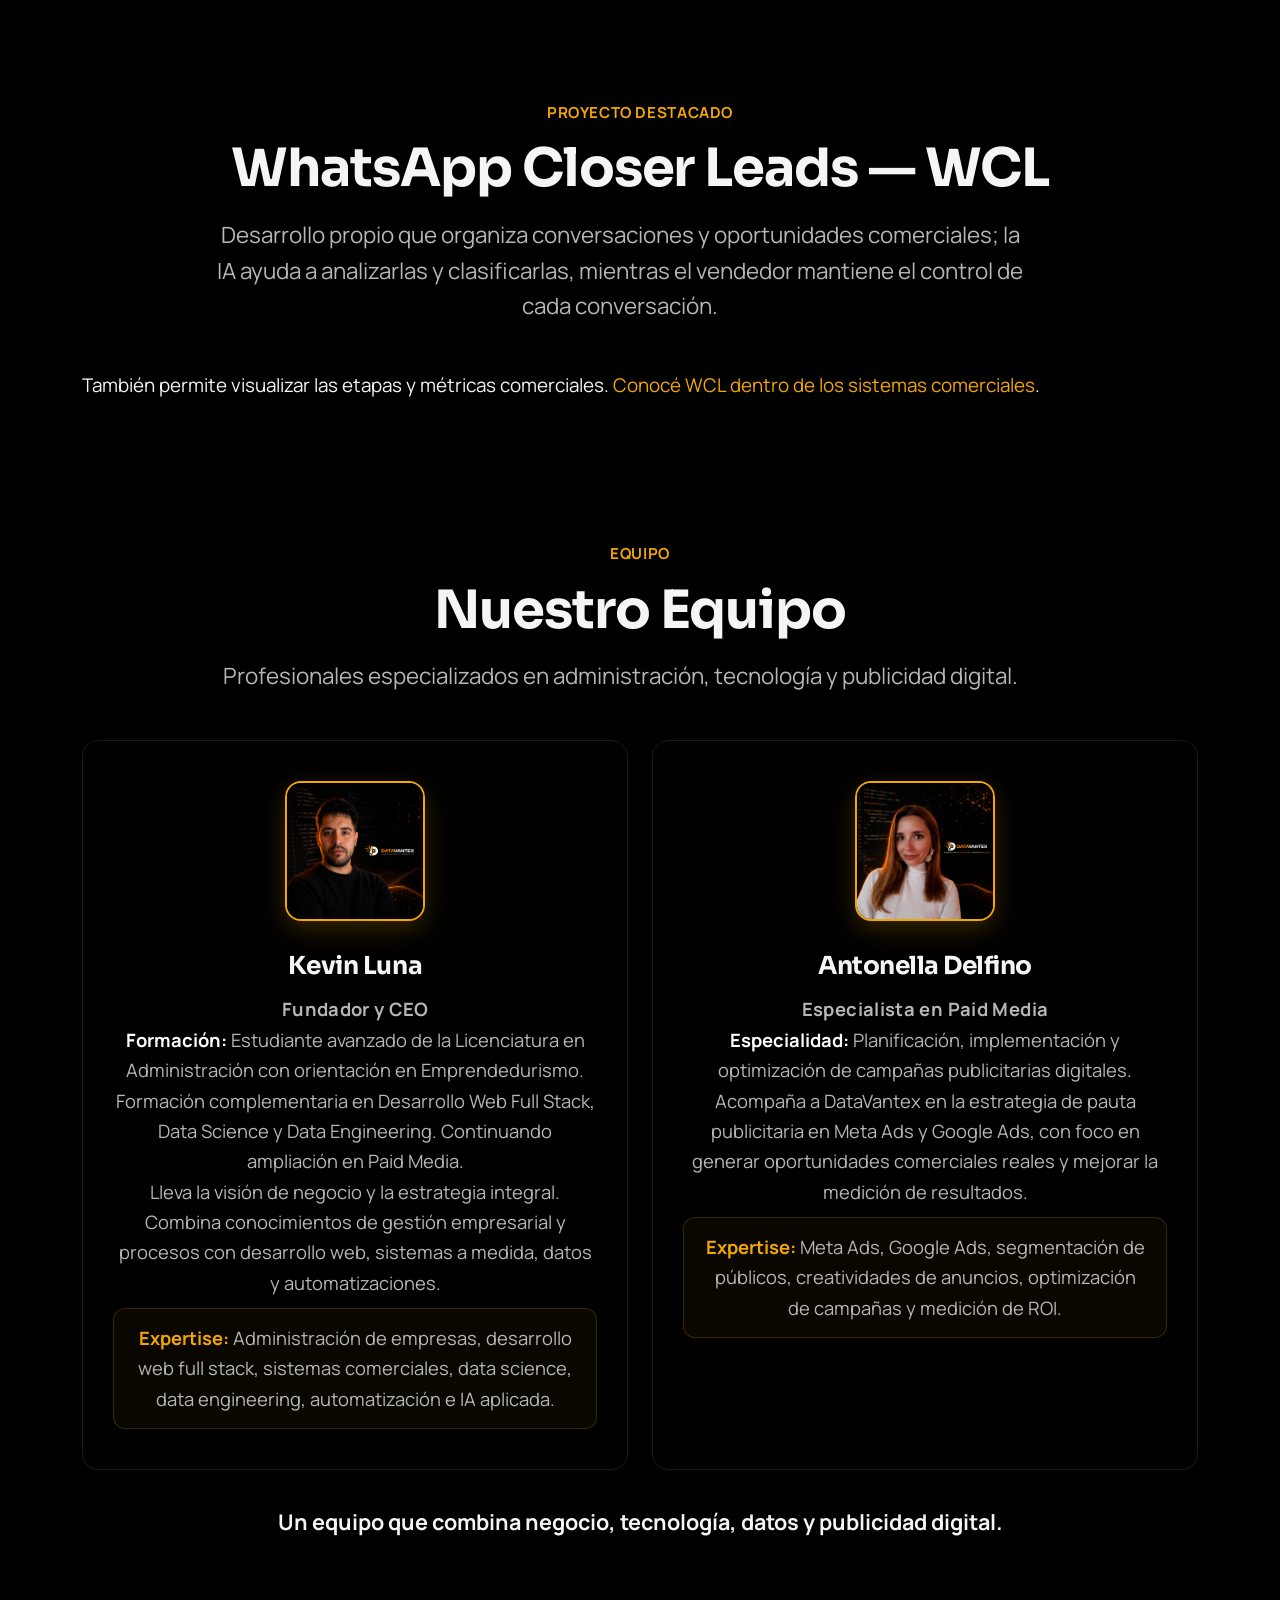
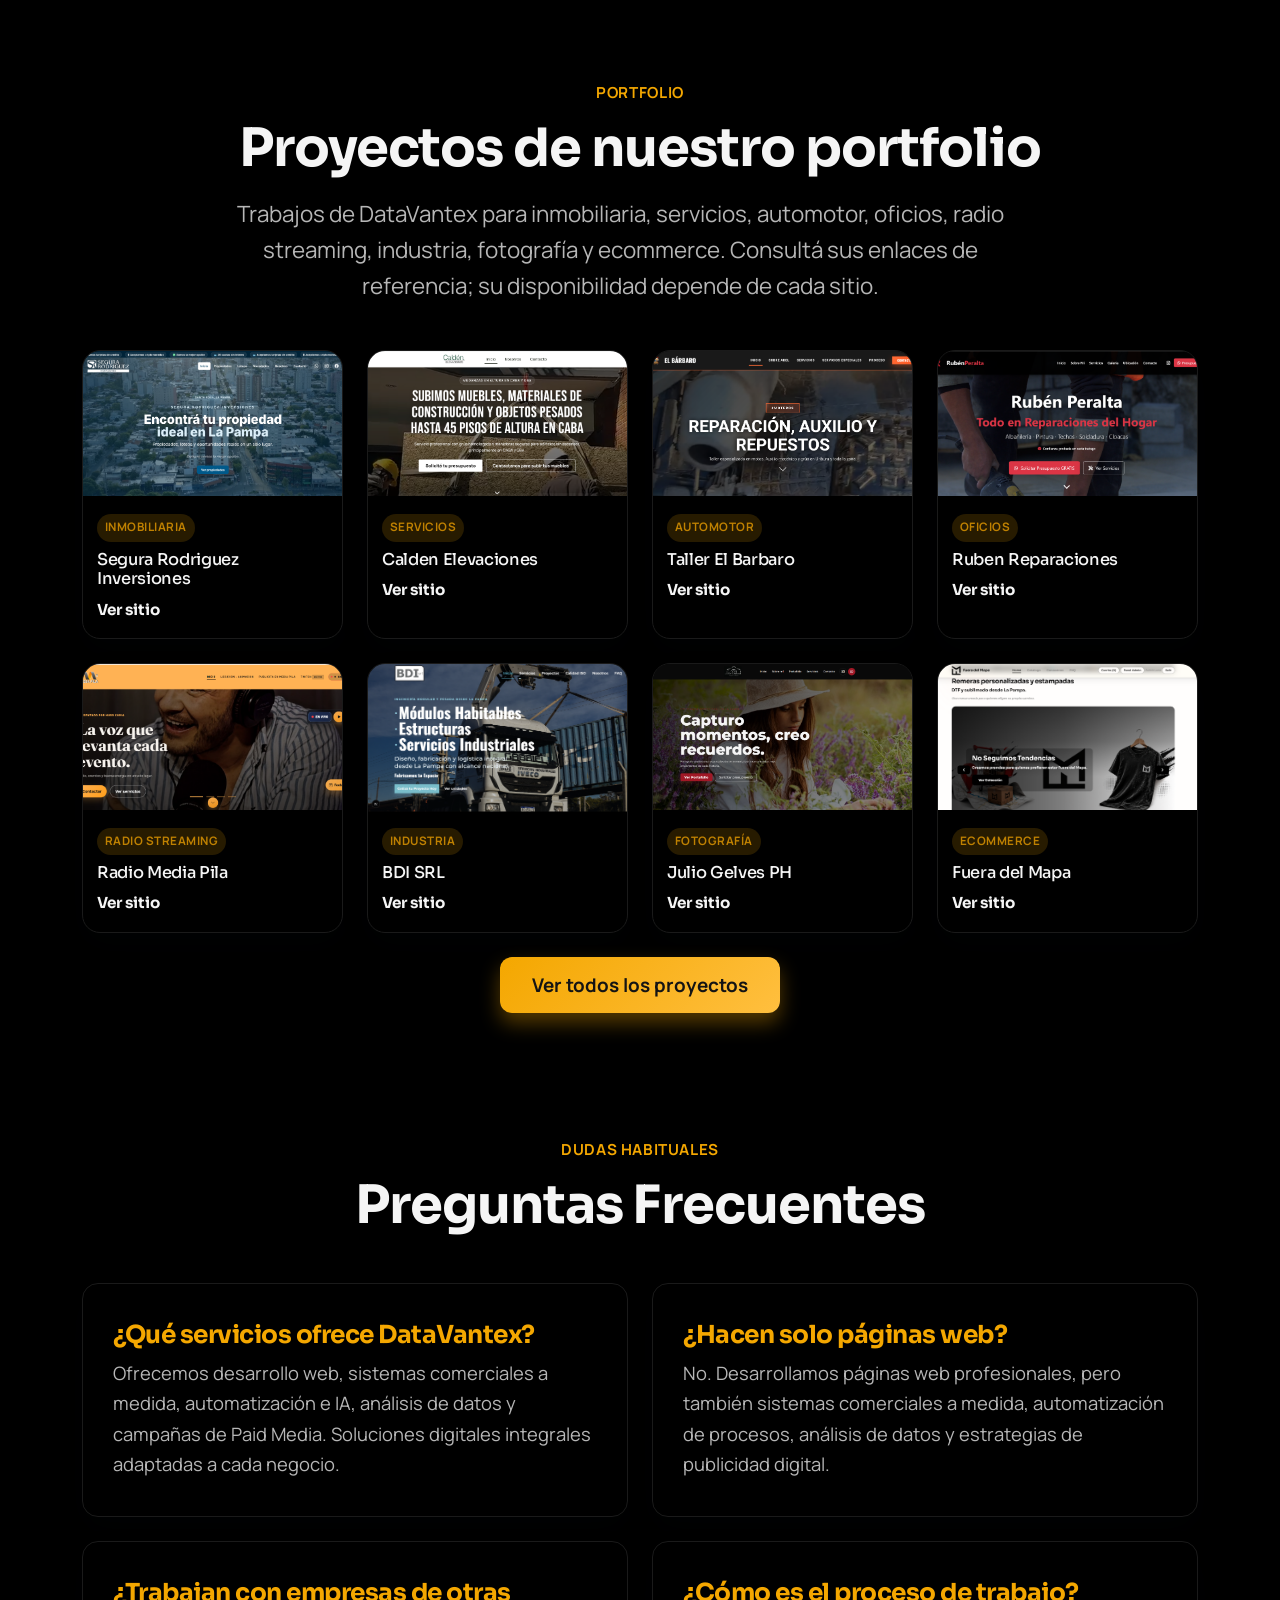
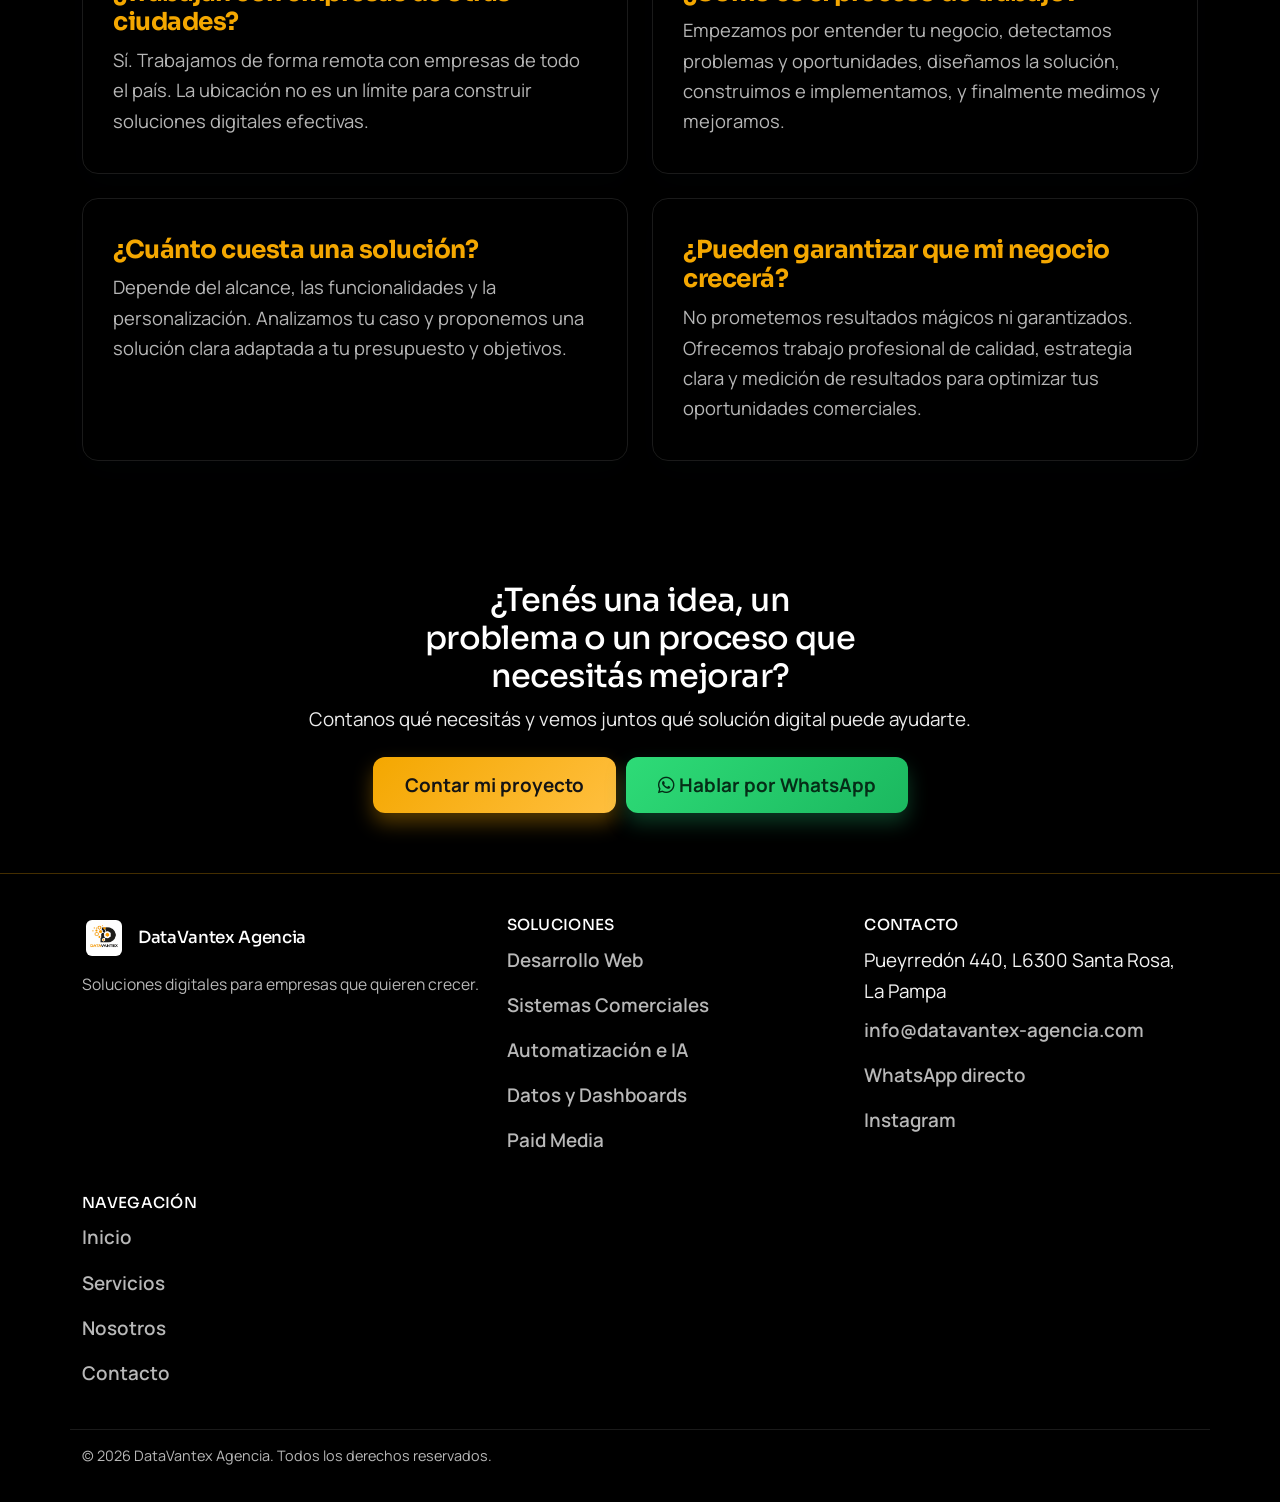
==== commit 40abf7cd: "Shorten homepage hero and WCL introduction Co-authored-by: kevinluna94 <202945693+kevinluna94@users." ====
--- a/index.html
+++ b/index.html
@@ -77,7 +77,7 @@
         "@type": "ImageObject",
         "url": "https://www.datavantex-agencia.com/public/Logo%20Datavantex.png"
       },
-      "description": "DataVantex integra desarrollo web, sistemas comerciales y CRM, automatización con inteligencia artificial, análisis de datos y publicidad digital. Desde Santa Rosa, La Pampa, diseña soluciones a medida para empresas locales y de toda Argentina.",
+      "description": "DataVantex ofrece desarrollo web, sistemas comerciales a medida, automatización de procesos con inteligencia artificial cuando aporta valor, análisis de datos y publicidad digital para pymes. Desde Santa Rosa, La Pampa, trabaja con empresas de toda Argentina.",
       "founder": {
         "@id": "https://www.datavantex-agencia.com/about.html#kevin-luna"
       },
@@ -278,7 +278,7 @@
                 <div class="col-lg-8 col-xl-7 reveal">
                     <span class="eyebrow">DataVantex Agencia</span>
                     <h1>Construimos soluciones digitales para que tu empresa crezca</h1>
-                    <p class="hero-subtitle">Desarrollamos webs, sistemas y automatizaciones con IA. Integramos datos y publicidad para ayudarte a conseguir clientes, ahorrar tiempo y organizar tu negocio.</p>
+                    <p class="hero-subtitle">Soluciones digitales para pymes: desarrollo web, sistemas a medida, automatización con IA, análisis de datos y publicidad digital.</p>
                     <div class="hero-actions">
                         <a href="contact.html" class="btn btn-brand btn-lg">Hablemos de tu negocio</a>
                         <a href="#demo" class="hero-project-link">Ver proyectos <span aria-hidden="true">→</span></a>
@@ -476,36 +476,9 @@
             <div class="section-head reveal">
                 <span class="eyebrow">Proyecto destacado</span>
                 <h2>WhatsApp Closer Leads — WCL</h2>
-                <p>Un caso de desarrollo propio de DataVantex para la gestión comercial y análisis de conversaciones.</p>
-            </div>
-            <div class="row align-items-center g-4">
-                <div class="col-md-6 reveal">
-                    <h3>Gestión y análisis comercial inteligente</h3>
-                    <p>Sistema desarrollado para organizar conversaciones de WhatsApp, clasificar leads según su etapa comercial, medir la actividad de los vendedores y analizar oportunidades de venta en tiempo real.</p>
-                    
-                    <div class="p-3 mb-3" style="background: rgba(244, 167, 0, 0.08); border-left: 3px solid var(--brand); border-radius: 8px;">
-                        <p style="margin: 0; font-size: 1.05rem; color: var(--text);"><strong>Aclaración importante:</strong> WCL no es un chatbot. El vendedor mantiene la conversación humana y la inteligencia artificial ayuda a analizar y clasificar la información comercial automáticamente.</p>
-                    </div>
-
-                    <h4 style="margin-top: 20px; color: var(--brand);">Etapas comerciales que organiza:</h4>
-                    <p>Consulta → Interesado → Presupuesto → Cierre → Ganada / Perdida.</p>
-                </div>
-                <div class="col-md-6 reveal">
-                    <div class="card-clean" style="background: var(--surface-soft); border-left: 4px solid var(--brand);">
-                        <h4 style="color: var(--brand); margin-bottom: 12px;">Capacidades principales de WCL:</h4>
-                        <ul class="clean-list" style="margin-bottom: 0;">
-                            <li>Gestión centralizada de conversaciones comerciales</li>
-                            <li>Clasificación de leads por etapas del embudo</li>
-                            <li>Tablero Kanban comercial visual y dinámico</li>
-                            <li>Métricas individuales y de equipo por vendedor</li>
-                            <li>Análisis de motivos de oportunidades ganadas y perdidas</li>
-                            <li>Integración segura mediante Evolution API para WhatsApp</li>
-                            <li>Sin exponer datos privados ni reemplazar el trato personal</li>
-                        </ul>
-                    </div>
-                    <p style="margin-top: 20px;"><a href="contact.html" class="btn btn-brand">Consultar sobre sistemas comerciales</a></p>
-                </div>
-            </div>
+                <p>Desarrollo propio que organiza conversaciones y oportunidades comerciales; la IA ayuda a analizarlas y clasificarlas, mientras el vendedor mantiene el control de cada conversación.</p>
+            </div>
+            <p>También permite visualizar las etapas y métricas comerciales. <a href="sistemas-comerciales.html#wcl">Conocé WCL dentro de los sistemas comerciales</a>.</p>
         </div>
     </section>
 
--- a/style.css
+++ b/style.css
@@ -2530,6 +2530,8 @@
     }
 
     .hero-home .hero-actions .btn {
+        box-sizing: border-box;
+        max-width: 100%;
         width: 100%;
     }
 
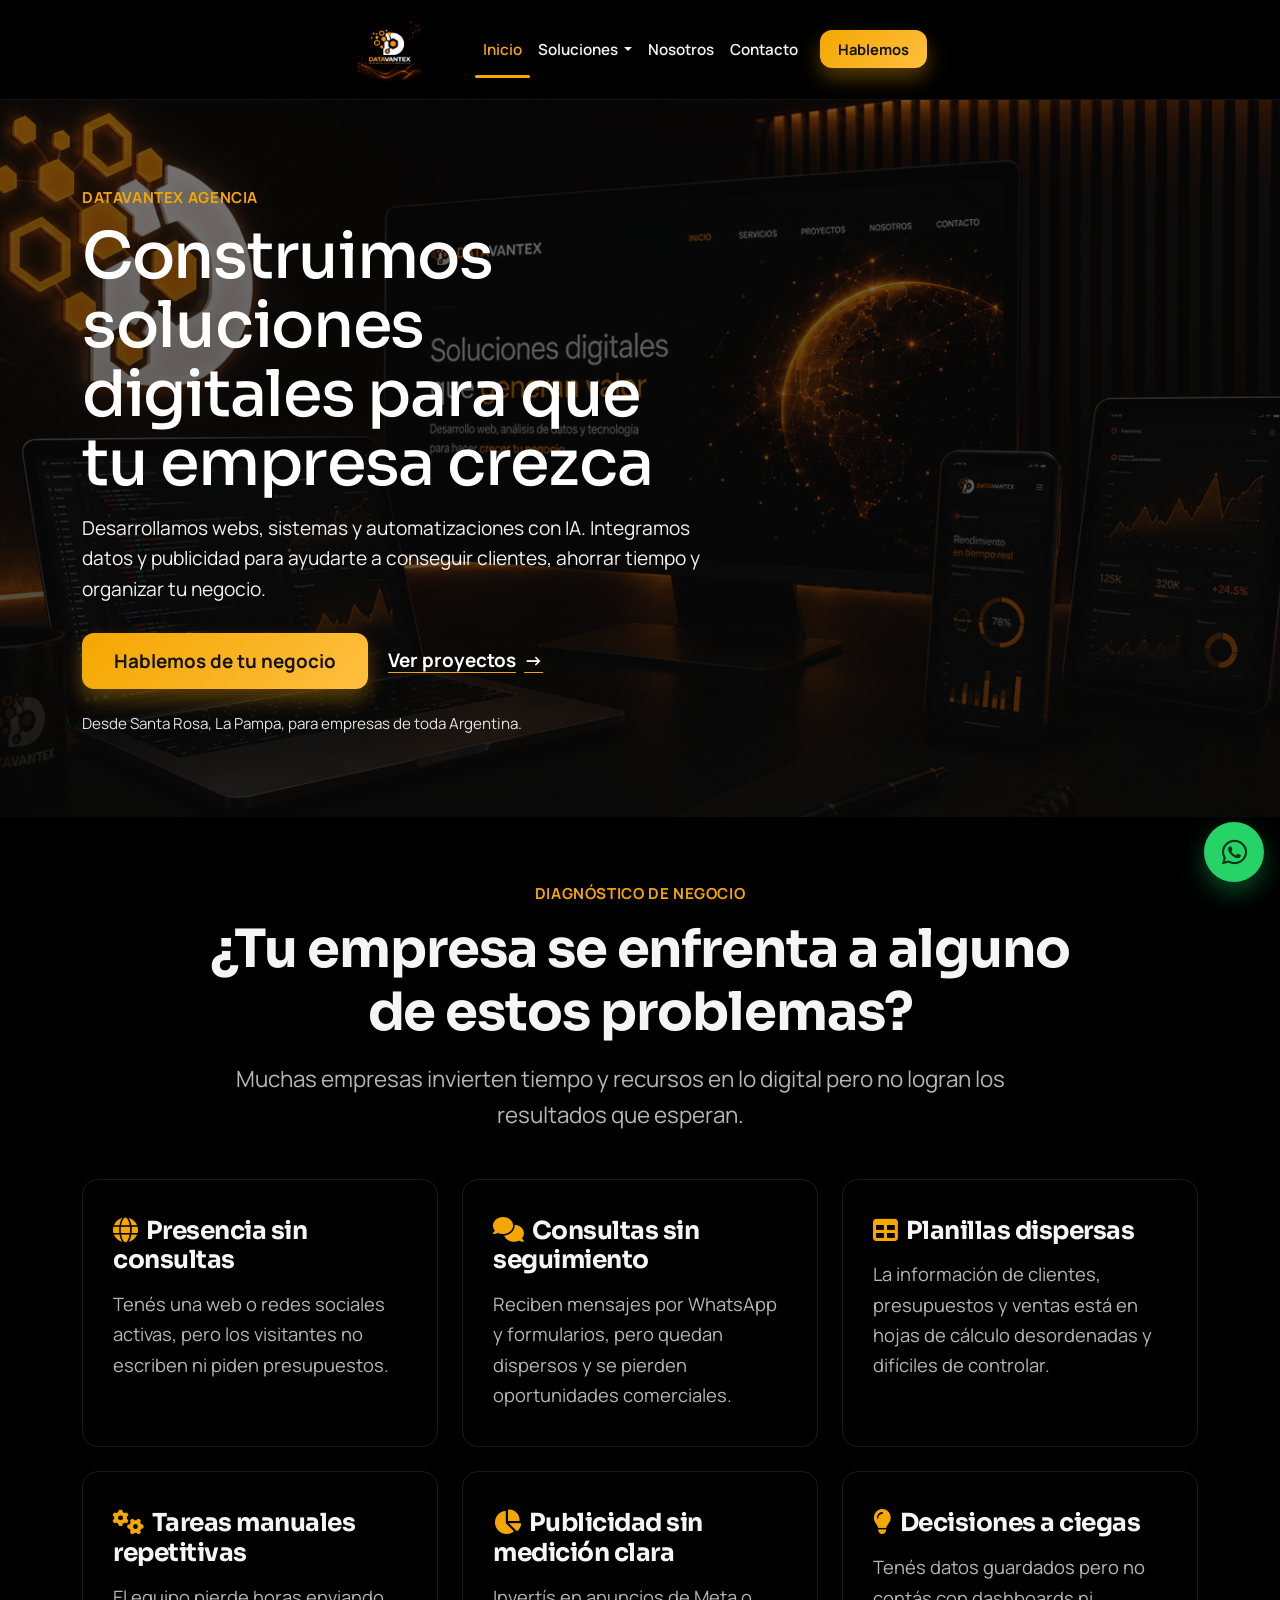
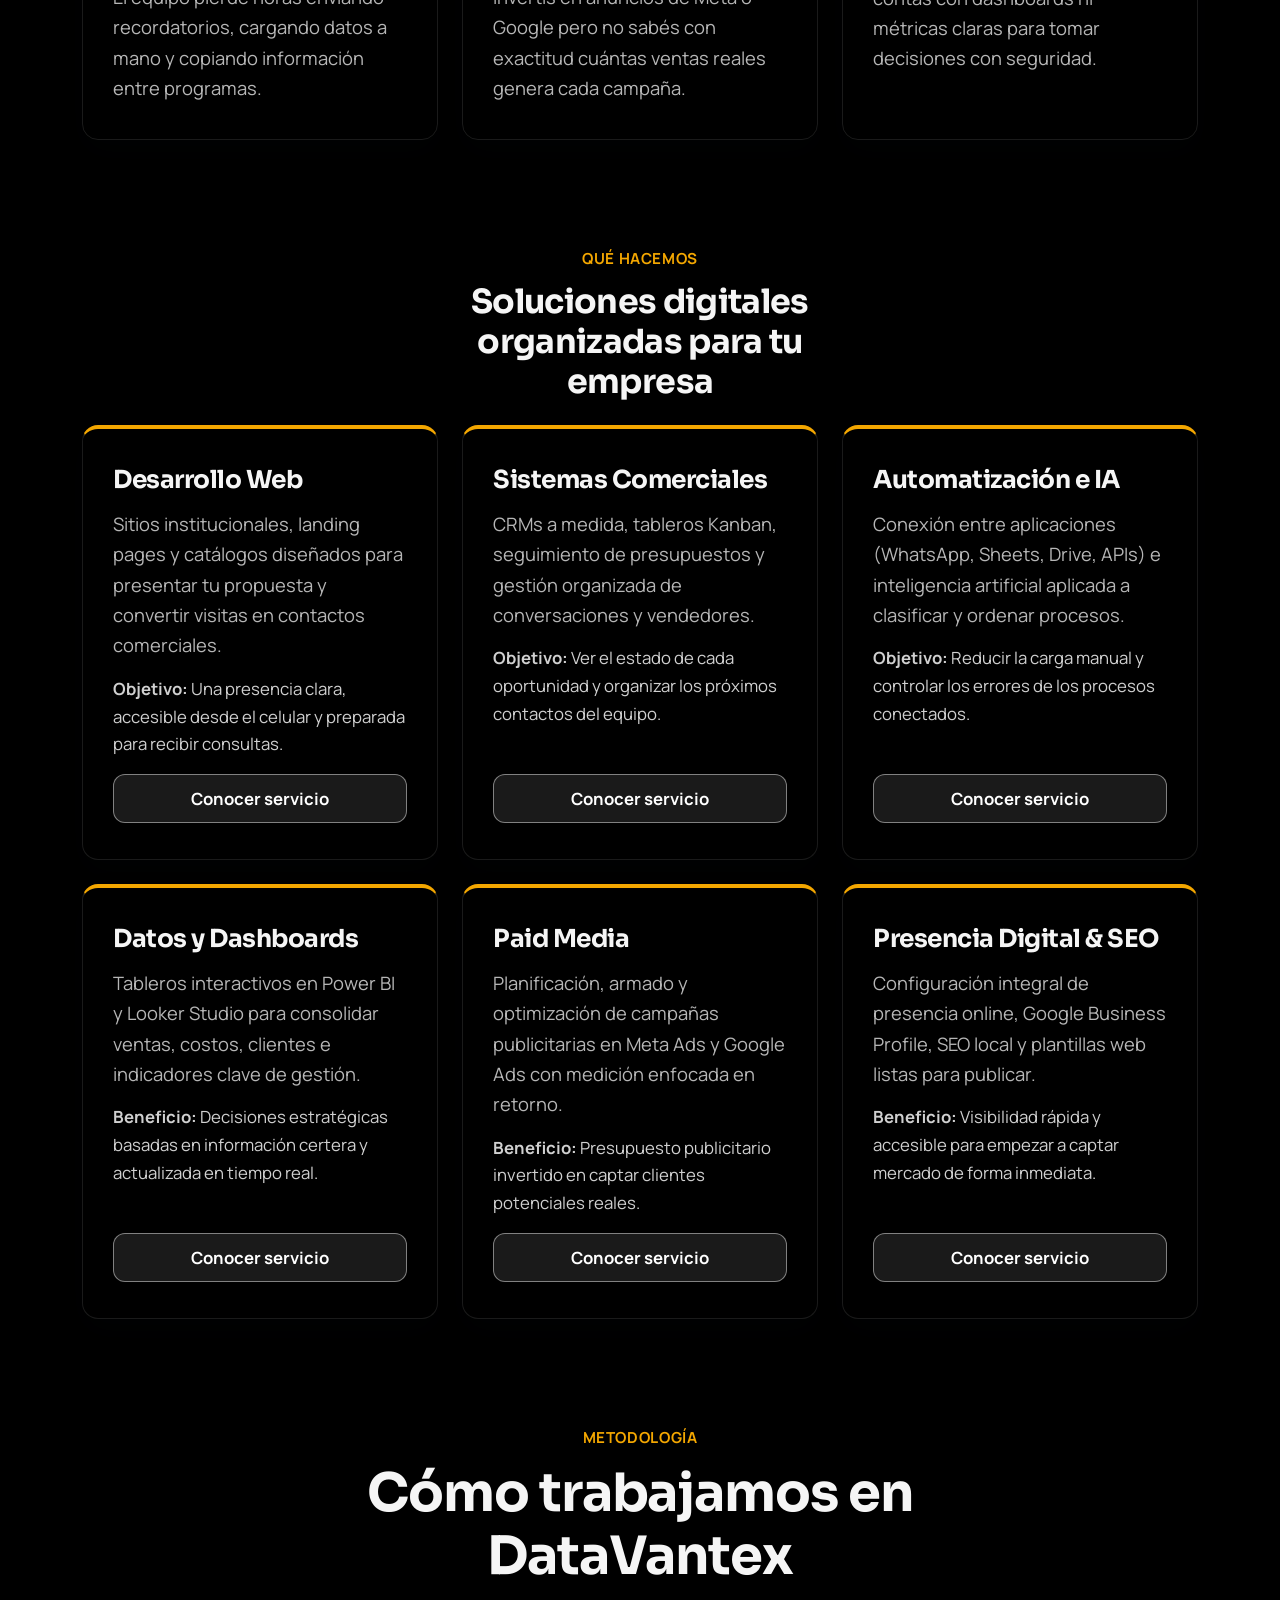
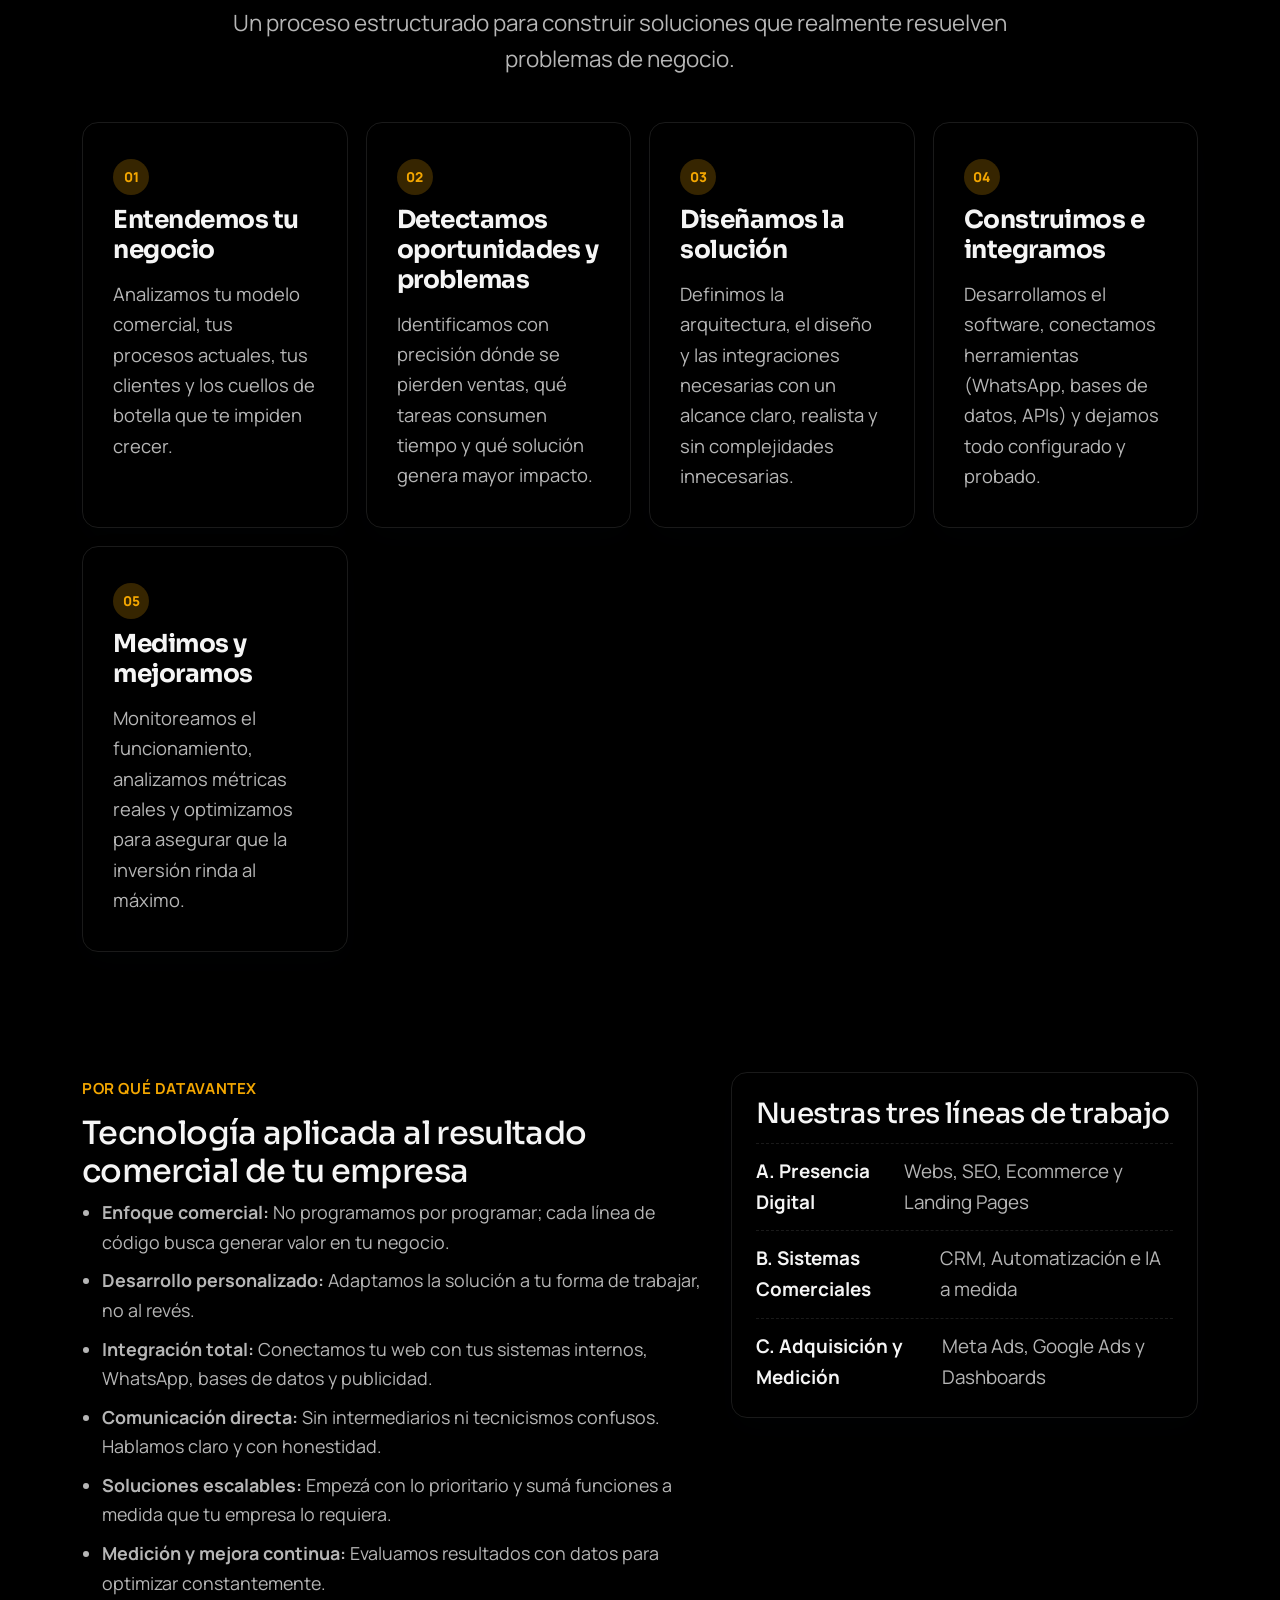
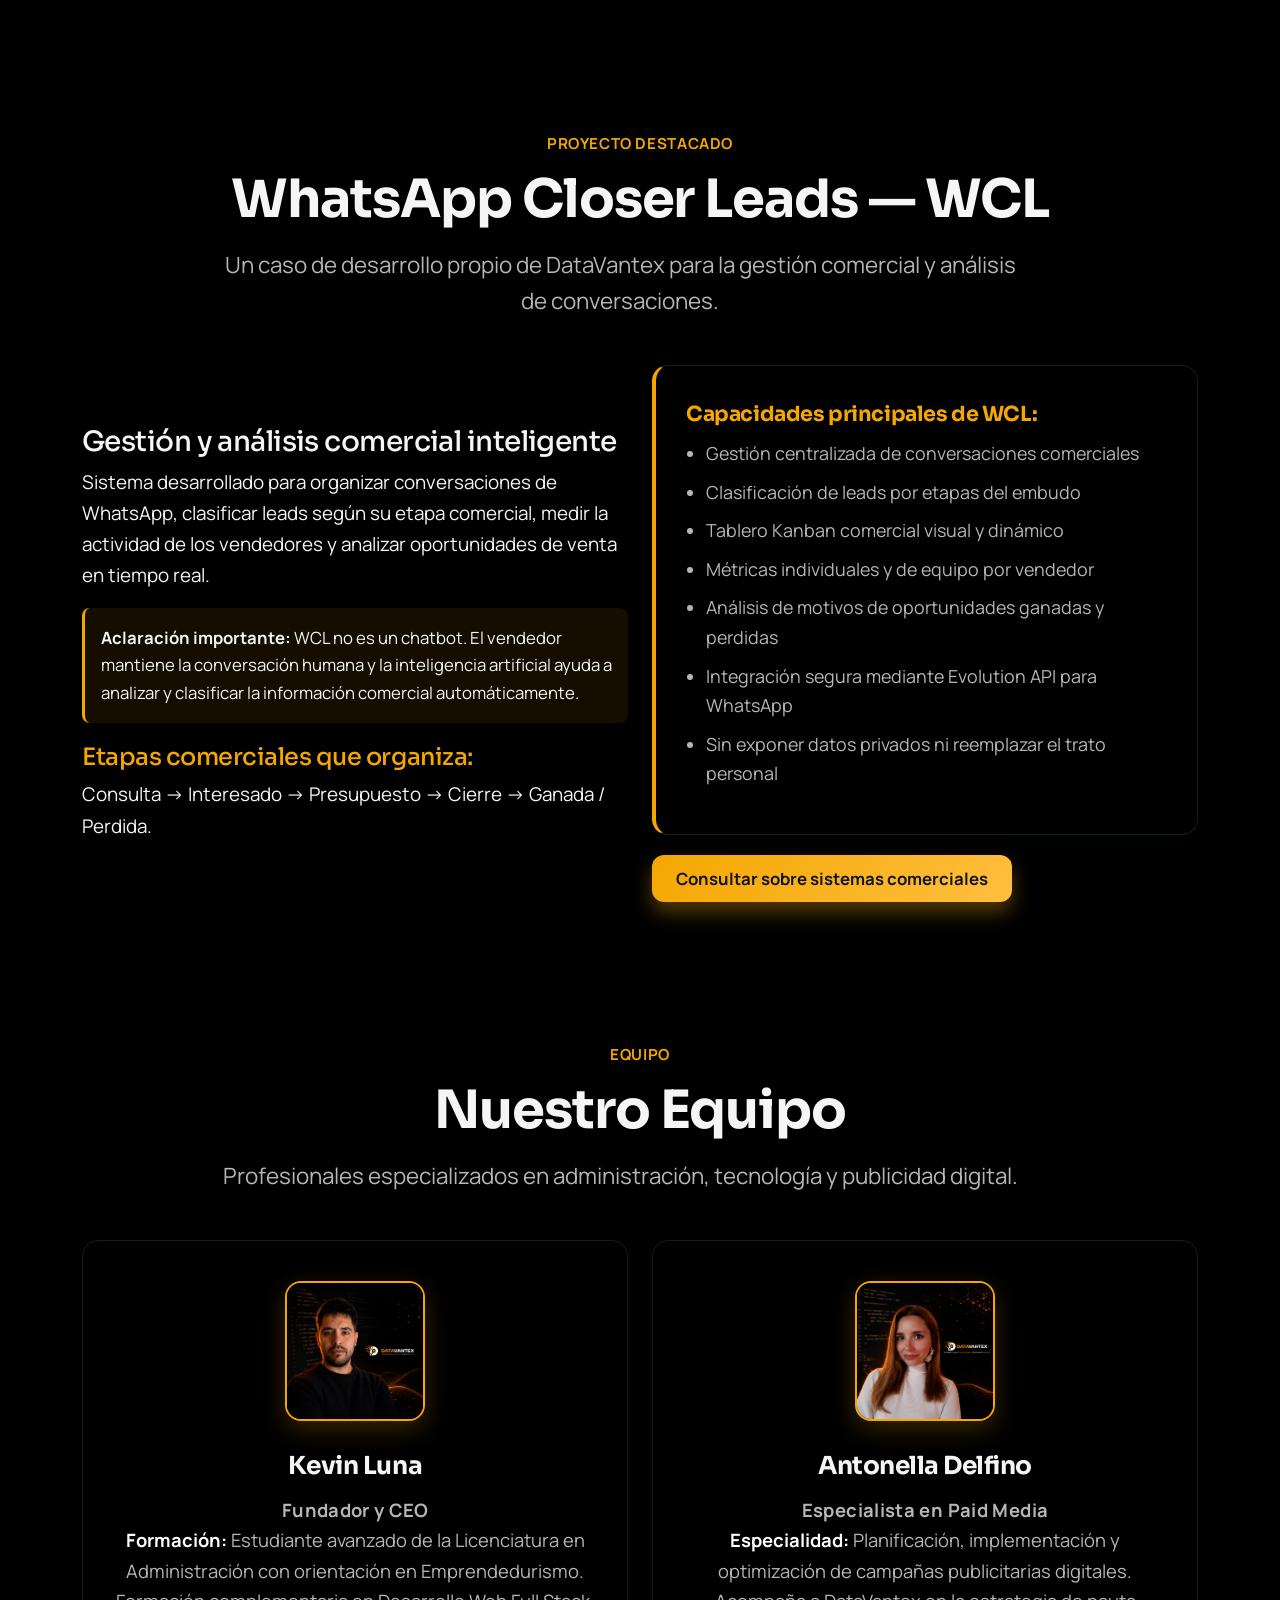
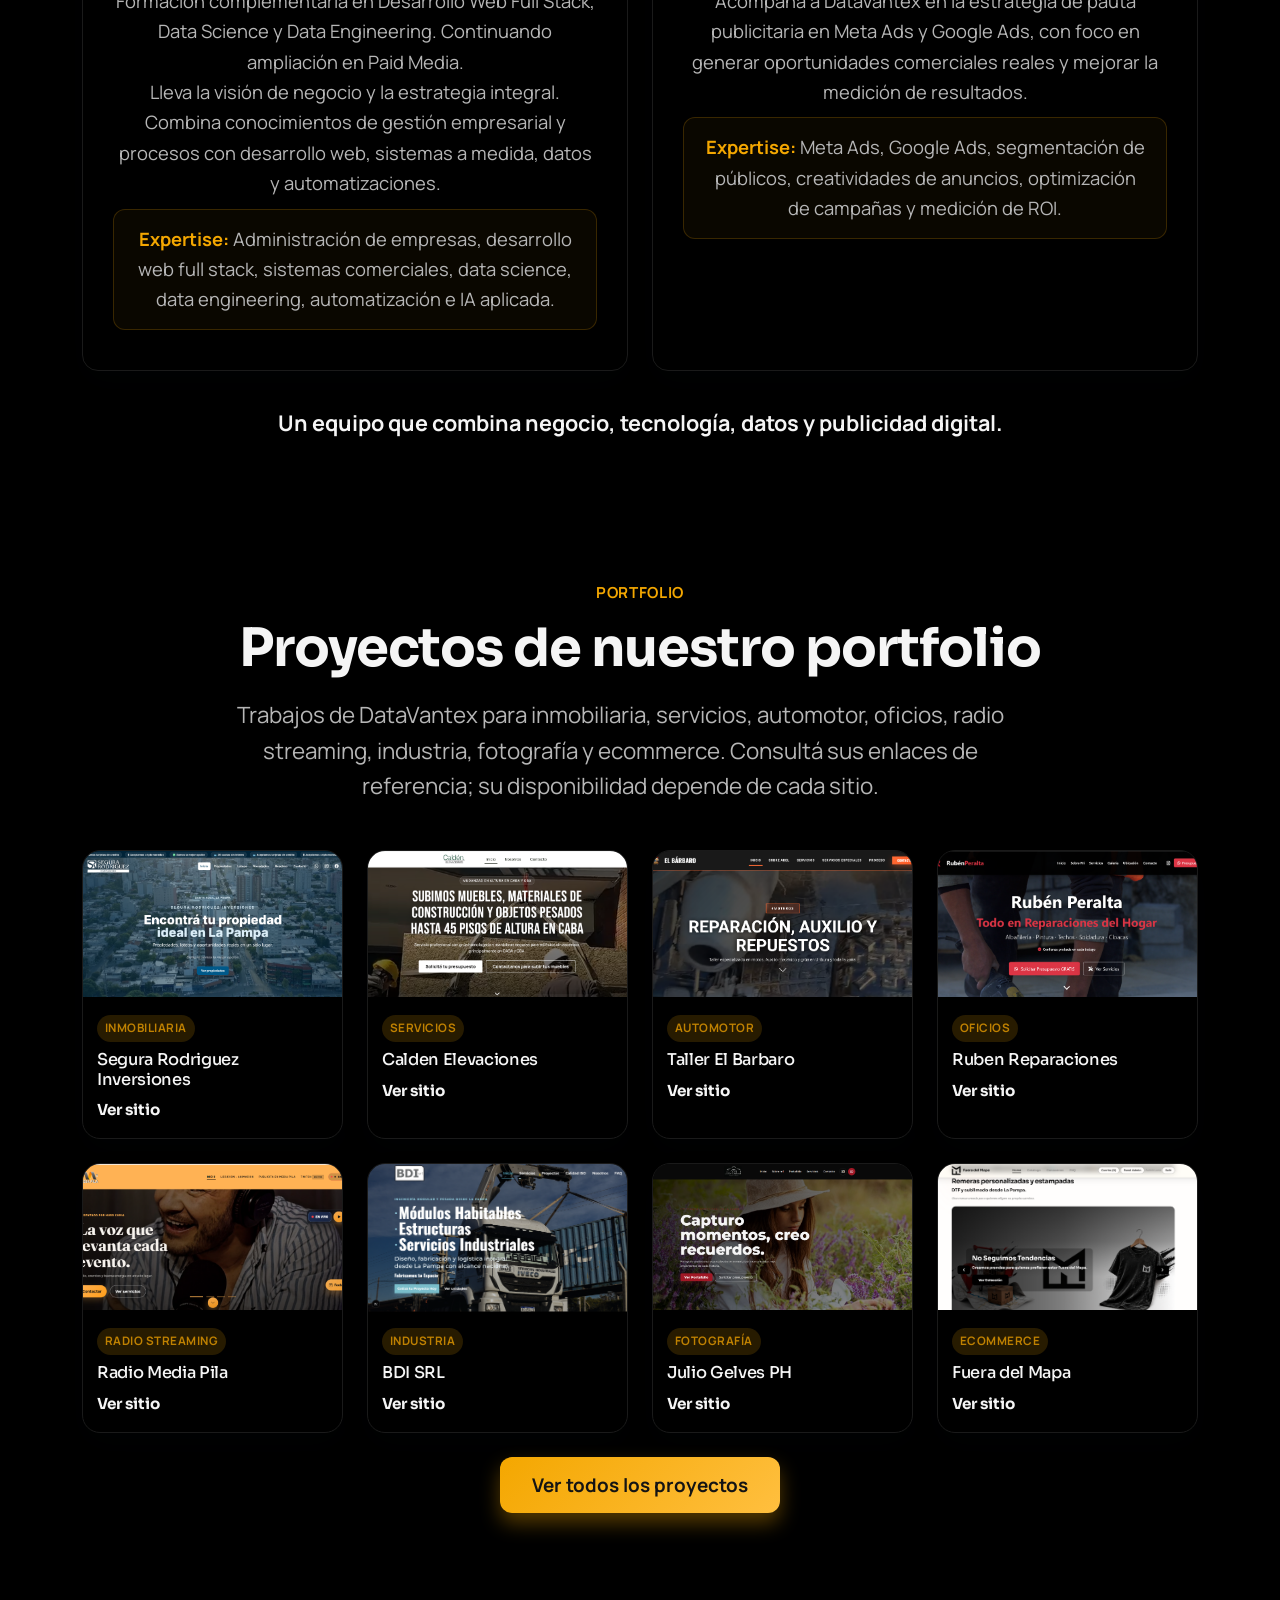
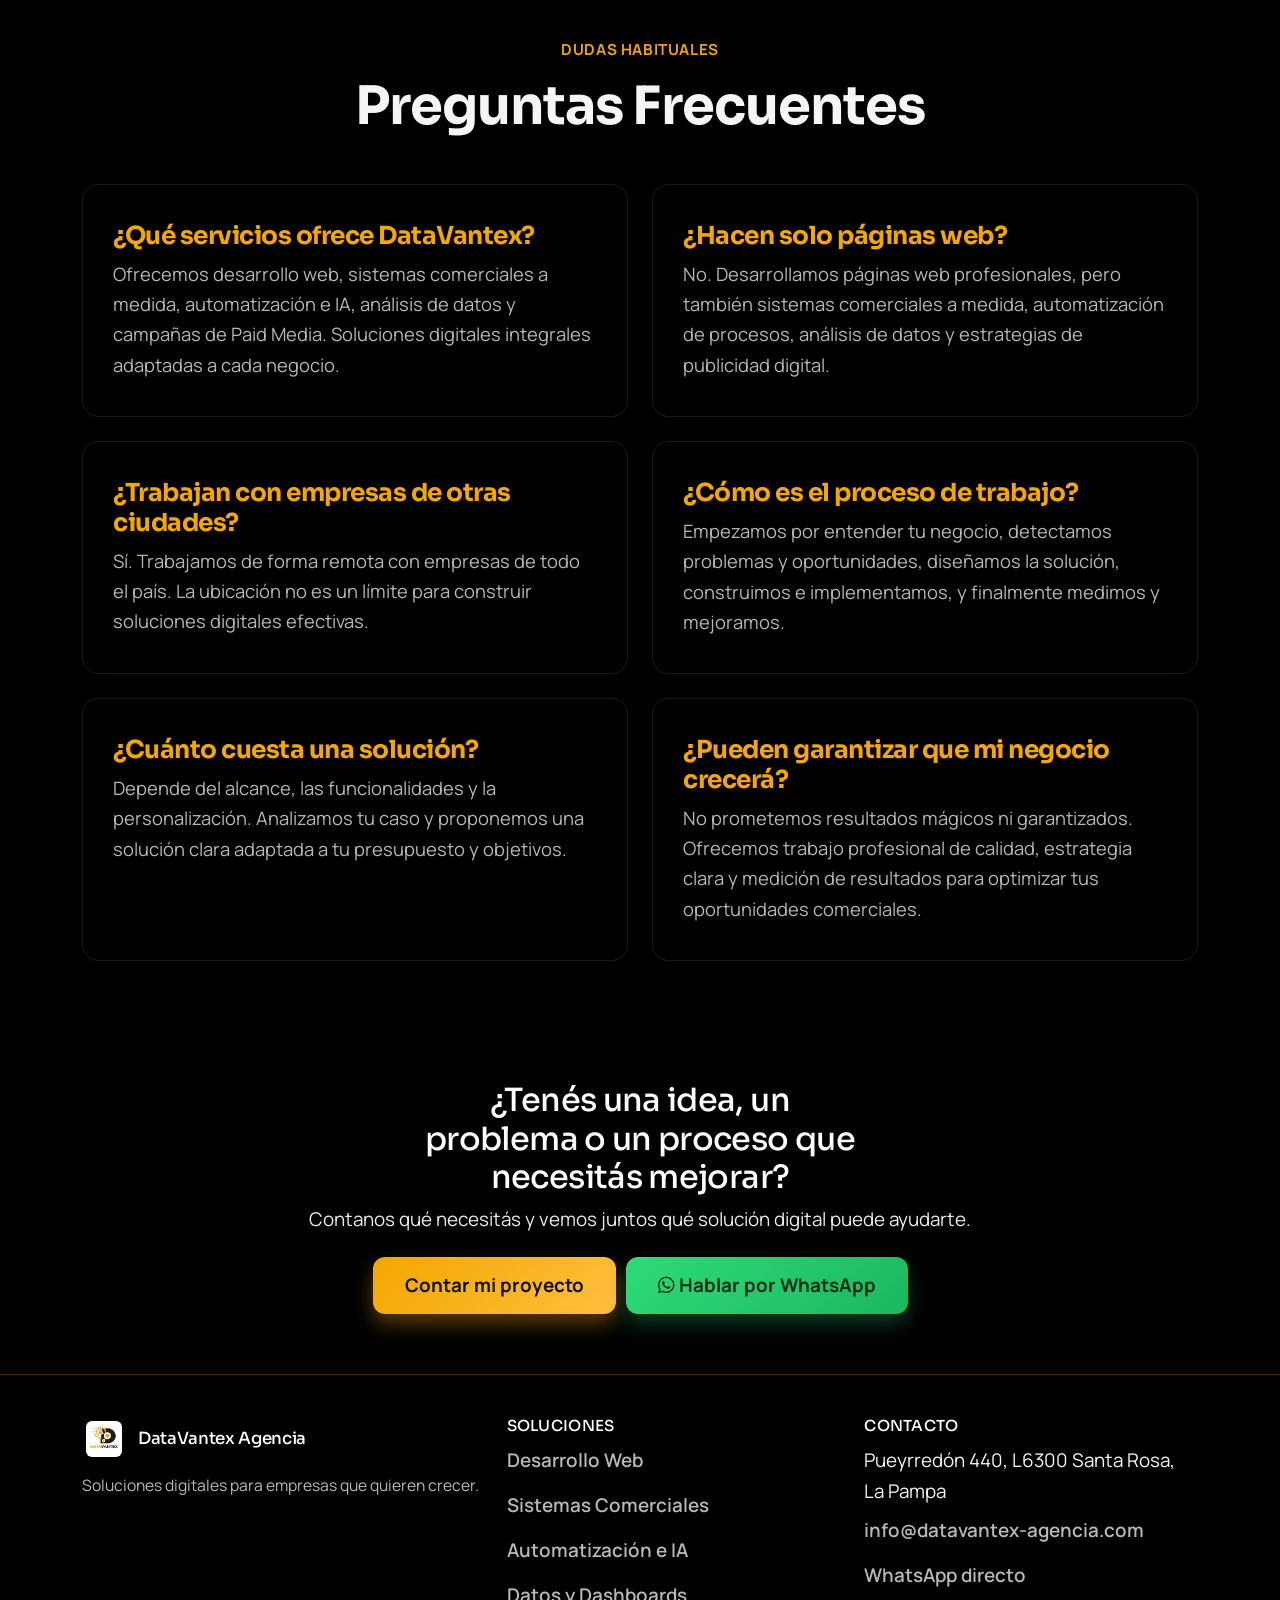
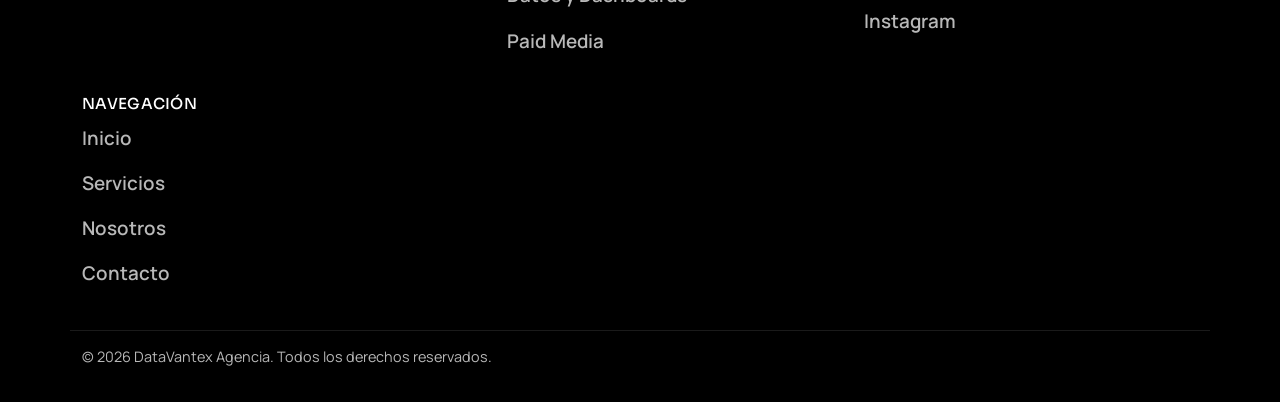
==== commit 107da991: "inserte codigo adsense" ====
--- a/index.html
+++ b/index.html
@@ -4,6 +4,8 @@
 <head>
     <meta charset="UTF-8">
     <meta name="viewport" content="width=device-width, initial-scale=1.0">
+    <script async src="https://pagead2.googlesyndication.com/pagead/js/adsbygoogle.js?client=ca-pub-2351878992939466"
+        crossorigin="anonymous"></script>
     <!-- Google Tag Manager -->
     <script>(function(w,d,s,l,i){w[l]=w[l]||[];w[l].push({'gtm.start':
     new Date().getTime(),event:'gtm.js'});var f=d.getElementsByTagName(s)[0],
@@ -77,7 +79,7 @@
         "@type": "ImageObject",
         "url": "https://www.datavantex-agencia.com/public/Logo%20Datavantex.png"
       },
-      "description": "DataVantex ofrece desarrollo web, sistemas comerciales a medida, automatización de procesos con inteligencia artificial cuando aporta valor, análisis de datos y publicidad digital para pymes. Desde Santa Rosa, La Pampa, trabaja con empresas de toda Argentina.",
+      "description": "DataVantex integra desarrollo web, sistemas comerciales y CRM, automatización con inteligencia artificial, análisis de datos y publicidad digital. Desde Santa Rosa, La Pampa, diseña soluciones a medida para empresas locales y de toda Argentina.",
       "founder": {
         "@id": "https://www.datavantex-agencia.com/about.html#kevin-luna"
       },
@@ -278,7 +280,7 @@
                 <div class="col-lg-8 col-xl-7 reveal">
                     <span class="eyebrow">DataVantex Agencia</span>
                     <h1>Construimos soluciones digitales para que tu empresa crezca</h1>
-                    <p class="hero-subtitle">Soluciones digitales para pymes: desarrollo web, sistemas a medida, automatización con IA, análisis de datos y publicidad digital.</p>
+                    <p class="hero-subtitle">Desarrollamos webs, sistemas y automatizaciones con IA. Integramos datos y publicidad para ayudarte a conseguir clientes, ahorrar tiempo y organizar tu negocio.</p>
                     <div class="hero-actions">
                         <a href="contact.html" class="btn btn-brand btn-lg">Hablemos de tu negocio</a>
                         <a href="#demo" class="hero-project-link">Ver proyectos <span aria-hidden="true">→</span></a>
@@ -476,9 +478,36 @@
             <div class="section-head reveal">
                 <span class="eyebrow">Proyecto destacado</span>
                 <h2>WhatsApp Closer Leads — WCL</h2>
-                <p>Desarrollo propio que organiza conversaciones y oportunidades comerciales; la IA ayuda a analizarlas y clasificarlas, mientras el vendedor mantiene el control de cada conversación.</p>
-            </div>
-            <p>También permite visualizar las etapas y métricas comerciales. <a href="sistemas-comerciales.html#wcl">Conocé WCL dentro de los sistemas comerciales</a>.</p>
+                <p>Un caso de desarrollo propio de DataVantex para la gestión comercial y análisis de conversaciones.</p>
+            </div>
+            <div class="row align-items-center g-4">
+                <div class="col-md-6 reveal">
+                    <h3>Gestión y análisis comercial inteligente</h3>
+                    <p>Sistema desarrollado para organizar conversaciones de WhatsApp, clasificar leads según su etapa comercial, medir la actividad de los vendedores y analizar oportunidades de venta en tiempo real.</p>
+                    
+                    <div class="p-3 mb-3" style="background: rgba(244, 167, 0, 0.08); border-left: 3px solid var(--brand); border-radius: 8px;">
+                        <p style="margin: 0; font-size: 1.05rem; color: var(--text);"><strong>Aclaración importante:</strong> WCL no es un chatbot. El vendedor mantiene la conversación humana y la inteligencia artificial ayuda a analizar y clasificar la información comercial automáticamente.</p>
+                    </div>
+
+                    <h4 style="margin-top: 20px; color: var(--brand);">Etapas comerciales que organiza:</h4>
+                    <p>Consulta → Interesado → Presupuesto → Cierre → Ganada / Perdida.</p>
+                </div>
+                <div class="col-md-6 reveal">
+                    <div class="card-clean" style="background: var(--surface-soft); border-left: 4px solid var(--brand);">
+                        <h4 style="color: var(--brand); margin-bottom: 12px;">Capacidades principales de WCL:</h4>
+                        <ul class="clean-list" style="margin-bottom: 0;">
+                            <li>Gestión centralizada de conversaciones comerciales</li>
+                            <li>Clasificación de leads por etapas del embudo</li>
+                            <li>Tablero Kanban comercial visual y dinámico</li>
+                            <li>Métricas individuales y de equipo por vendedor</li>
+                            <li>Análisis de motivos de oportunidades ganadas y perdidas</li>
+                            <li>Integración segura mediante Evolution API para WhatsApp</li>
+                            <li>Sin exponer datos privados ni reemplazar el trato personal</li>
+                        </ul>
+                    </div>
+                    <p style="margin-top: 20px;"><a href="contact.html" class="btn btn-brand">Consultar sobre sistemas comerciales</a></p>
+                </div>
+            </div>
         </div>
     </section>
 
